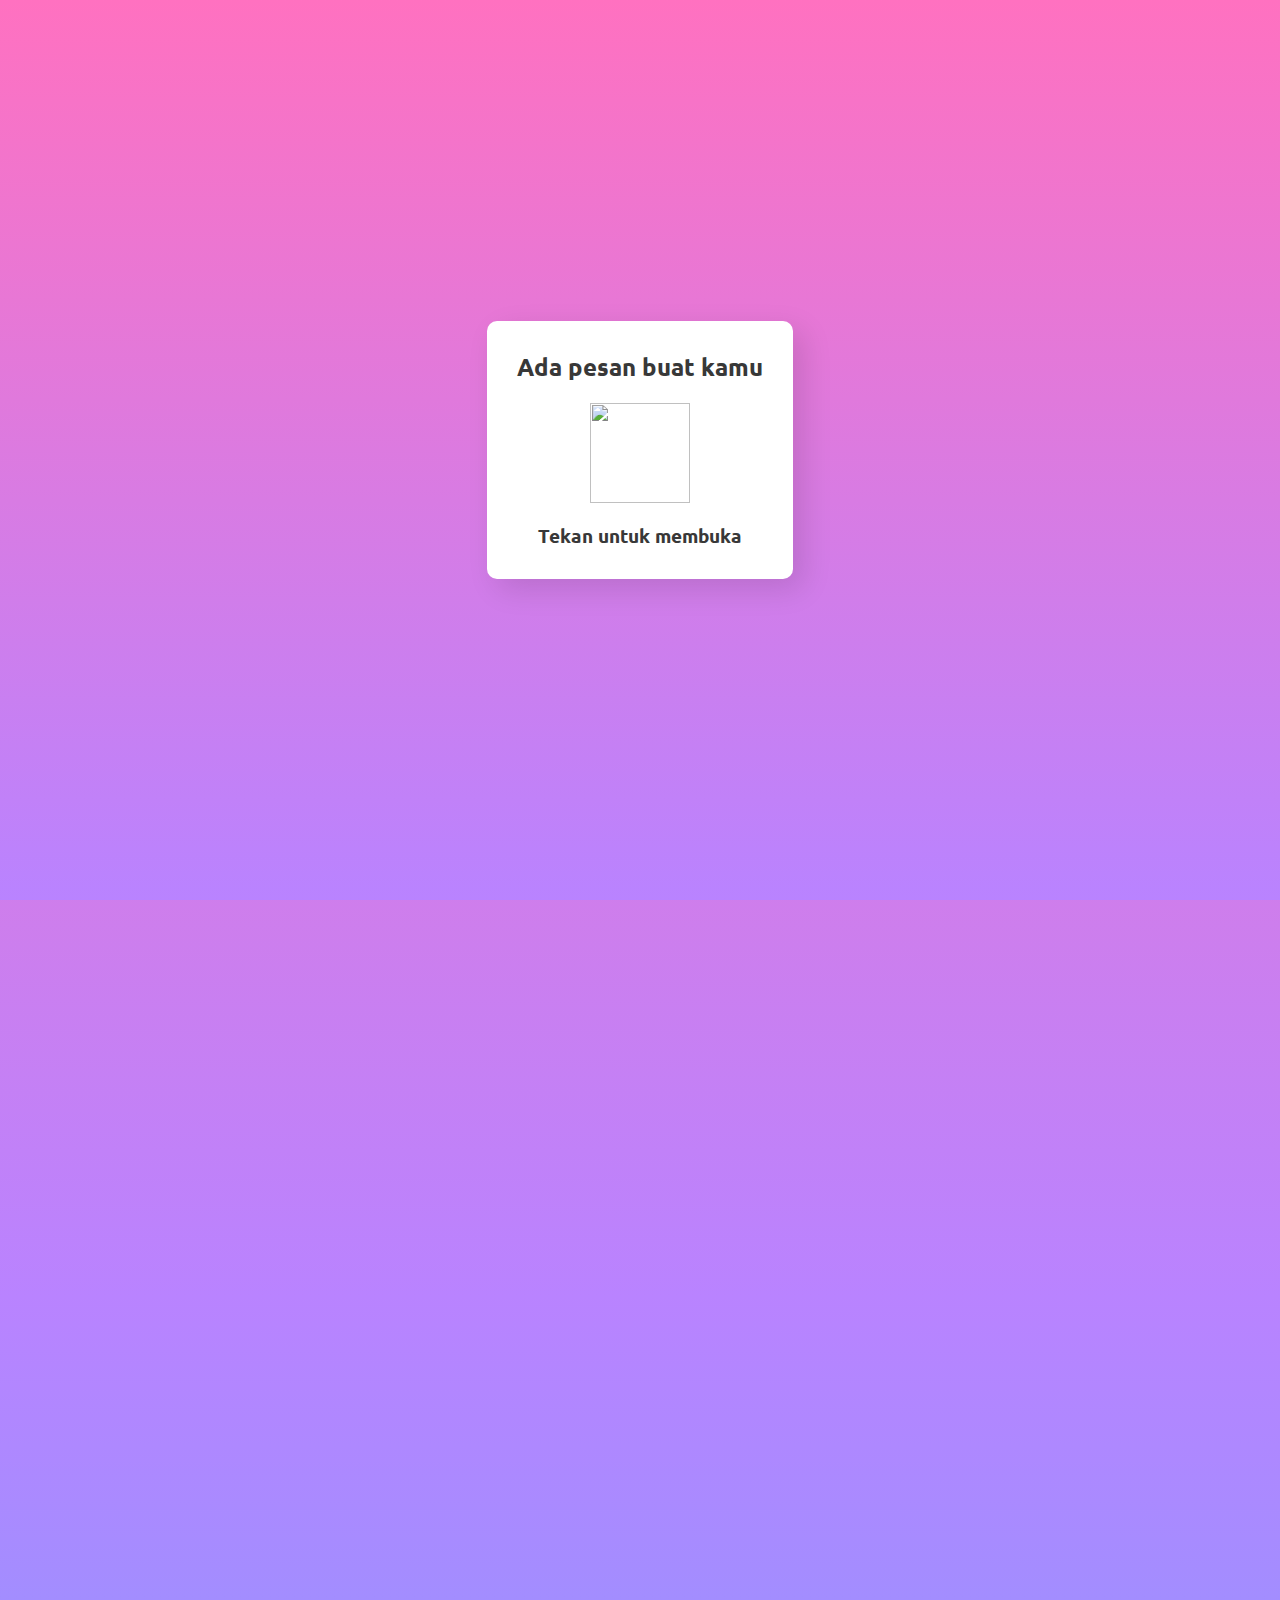
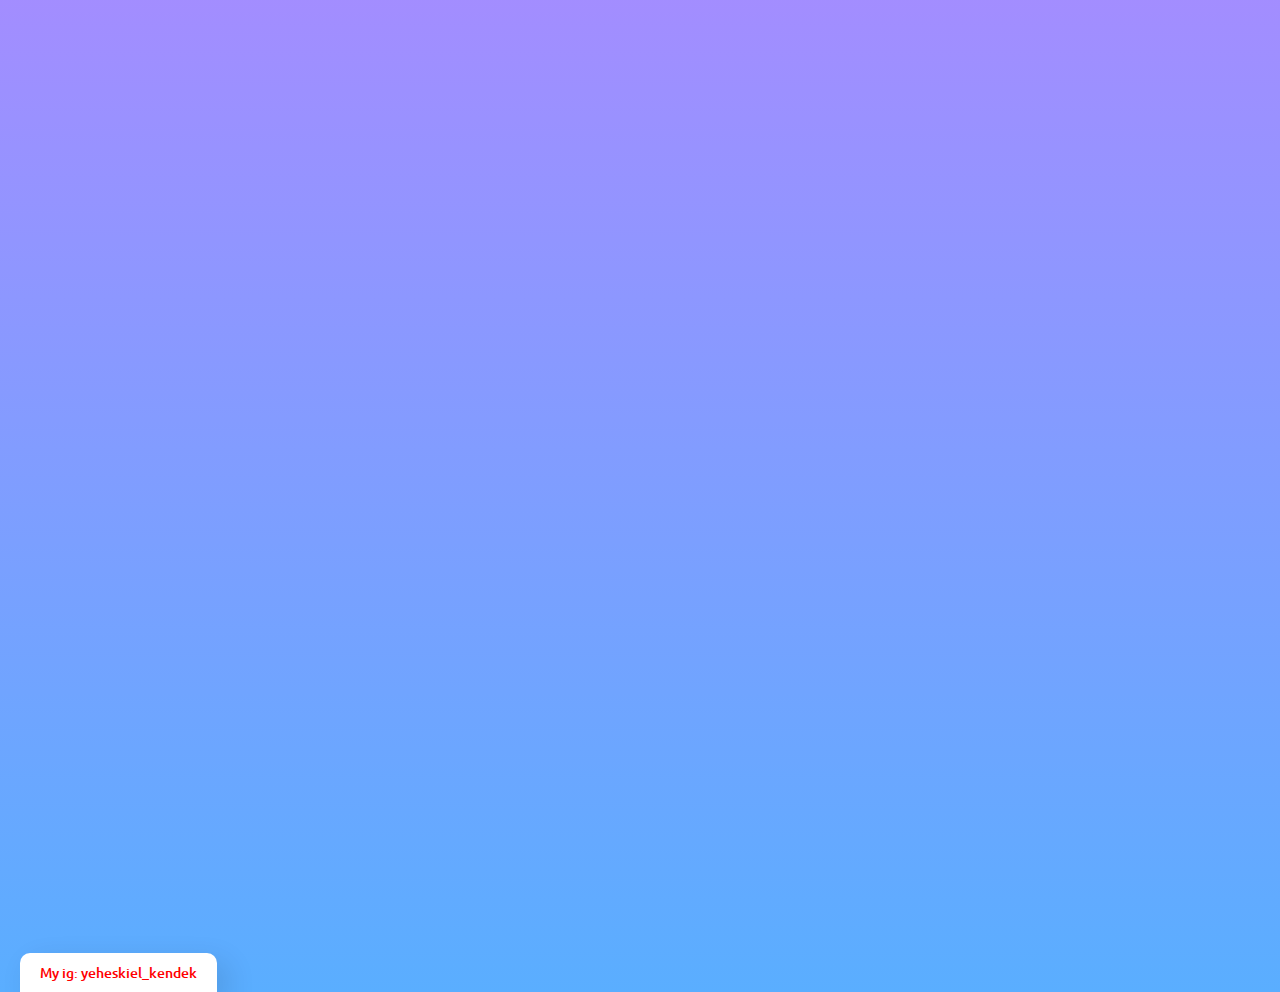
==== index.html @ 8d8877db "Update and rename Special Birthday.html to index.html" ====
<html lang="en">
  <!-- 
  Code Made By Yeheskiel Kendek
  Instagram : @yeheskiel_kendek
  -->
  <head>
    <meta charset="UTF-8" />
    <meta http-equiv="X-UA-Compatible" content="IE=edge" />
    <meta name="viewport" content="width=device-width, initial-scale=1.0" />
    <link rel="preconnect" href="https://fonts.googleapis.com" />
    <link rel="preconnect" href="https://fonts.gstatic.com" crossorigin />
    <link href="https://fonts.googleapis.com/css2?family=Ubuntu:wght@400;500;700&display=swap" rel="stylesheet" />
    <script src="https://unpkg.com/aos@2.3.1/dist/aos.js"></script>
    <link href="https://unpkg.com/aos@2.3.1/dist/aos.css" rel="stylesheet" />
    <link href="https://fonts.googleapis.com/icon?family=Material+Icons+Sharp" rel="stylesheet" />
    <script src="https://cdn.jsdelivr.net/npm/sweetalert2@11.4.4/dist/sweetalert2.all.min.js"></script>
    <title>Happy Birth Day</title>
    <style>html { scroll-behavior: smooth; } * { padding: 0; margin: 0; font-family: "Ubuntu"; color: rgb(56, 56, 56); } body { background: wheat; /* background-image: url("https://wallpaper.dog/large/10871886.png"); */ background-image: linear-gradient(#ff71c0, #b983ff, #5aaeff); background-position: center; background-size: cover; overflow: hidden; overflow: hidden; } .open { background-image: linear-gradient(#ff71c0, #b983ff); height: 100vh; width: 100vw; position: fixed; top: 0; display: flex; flex-direction: column; align-items: center; align-content: center; justify-content: center; z-index: 1; transition: 0.5s all ease; } .open h2 { /* margin: 0 30px; */ margin-bottom: 20px; color: rgb(56, 56, 56); text-align: center; max-width: 600px; } .open .card { background: white; padding: 30px; border-radius: 10px; box-shadow: 10px 10px 30px rgba(0, 0, 0, 0.123); text-align: center; } .open .card h3 { margin-top: 20px; } .open .card img { height: 100px; } .atas { height: 100vh; display: flex; flex-direction: column; justify-content: center; align-items: center; } .atas img { height: 200px; margin-bottom: 50px; padding: 20px 30px; background: white; border-radius: 20px; box-shadow: 10px 10px 30px rgba(0, 0, 0, 0.123); } .atas h2 { font-size: 1.5em; padding: 20px 30px; background: white; border-radius: 20px; box-shadow: 10px 10px 30px rgba(0, 0, 0, 0.123); } p { display: block; text-align: center; color: rgb(56, 56, 56); background: white; font-weight: bold; font-size: 1.5em; padding: 50px 30px; margin: 40px 20px; border-radius: 20px; box-shadow: 10px 10px 30px rgba(0, 0, 0, 0.123); } p.wm { width: fit-content; margin-top: 100px; margin-bottom: 0; padding: 10px 20px; border-radius: 10px 10px 0 0; font-weight: 500; font-size: .9em; color: red; } p.wm a { color: red; text-decoration: none; } .material-icons-sharp { color: red; font-size: 30px; transform: translateY(5px); animation: kenyal 2s ease infinite; cursor: pointer; } @keyframes kenyal { 0% { transform: scale(1) translateY(5px); } 50% { transform: scale(1.2) translateY(5px); } 100% { transform: scale(1) translateY(5px); } }</style>
  </head>
  <body class="body">
    <div class="open">
      <div class="card">
        <h2>Ada pesan buat kamu</h2>
          <img onclick="mulai()" src="https://dekatutorial.github.io/spesial_mail.png" alt="" srcset="" />
        <h3>Tekan untuk membuka</h3>
      </div>
    </div>
    <div class="atas" id="atas">
      <img onclick="mulai()" src="https://dekatutorial.github.io/spesial_stikerUltah.png" alt="" />
      <h2>Scroll kebawah ya</h2>
    </div>

    <p data-aos="zoom-in">Hai Kamu</p>
    <p data-aos="zoom-in">Ciyeeee</p>
    <p data-aos="zoom-in">Yang hari ini ulang tahun</p>
    <p data-aos="zoom-in">Semoga panjang umur</p>
    <p data-aos="zoom-in">Sehat selalu</p>
    <p data-aos="zoom-in">Tambah sukses</p>
    <p data-aos="zoom-in">Semoga yang diimpikan tercapai</p>
    <p data-aos="zoom-in">Harus lebih baik dari tahun lalu yaa</p>
    
    <p data-aos="zoom-in">Yuk pencet love nya 
      <i onclick="tanya()" class="material-icons-sharp"> favorite </i></p>

    <script>

      var musik = "";

    </script>
    <script> AOS.init({ once: true, }); </script> <script> if(musik == "") { musik = "https://dekatutorial.github.io/Selamat%20Ulang%20Tahun%20[Jamrud].mp3"; } var audio = new Audio(musik); audio.loop = true; audio.autoplay = true; function mulai() { audio.play(); document.querySelector(".open").style = "opacity: 0;"; document.querySelector(".body").style = "overflow-y: scroll;"; setTimeout(function () { document.querySelector(".open").style.display = "none"; }, 1000); } function wa(isi) { window.open("https://api.whatsapp.com/send?text= Makasih ya udah inget ulang tahun aku, di hari spesial ini aku pengin " + isi); } async function tanya() { var { value: kado } = await swal.fire({ title: "Di hari spesial ini kamu pengin nya apa?", input: "text", showCancelButton: false, }); if (kado) { await swal.fire("Kirim jawabannya ke wa aku ya"); wa(kado); } else { await swal.fire("Jangan dikosongin dong"); tanya(); } } </script> <p class="wm"><span><a href="https://www.instagram.com/yeheskiel_kendek">My ig: yeheskiel_kendek</a></span></p>
  </body>
</html>
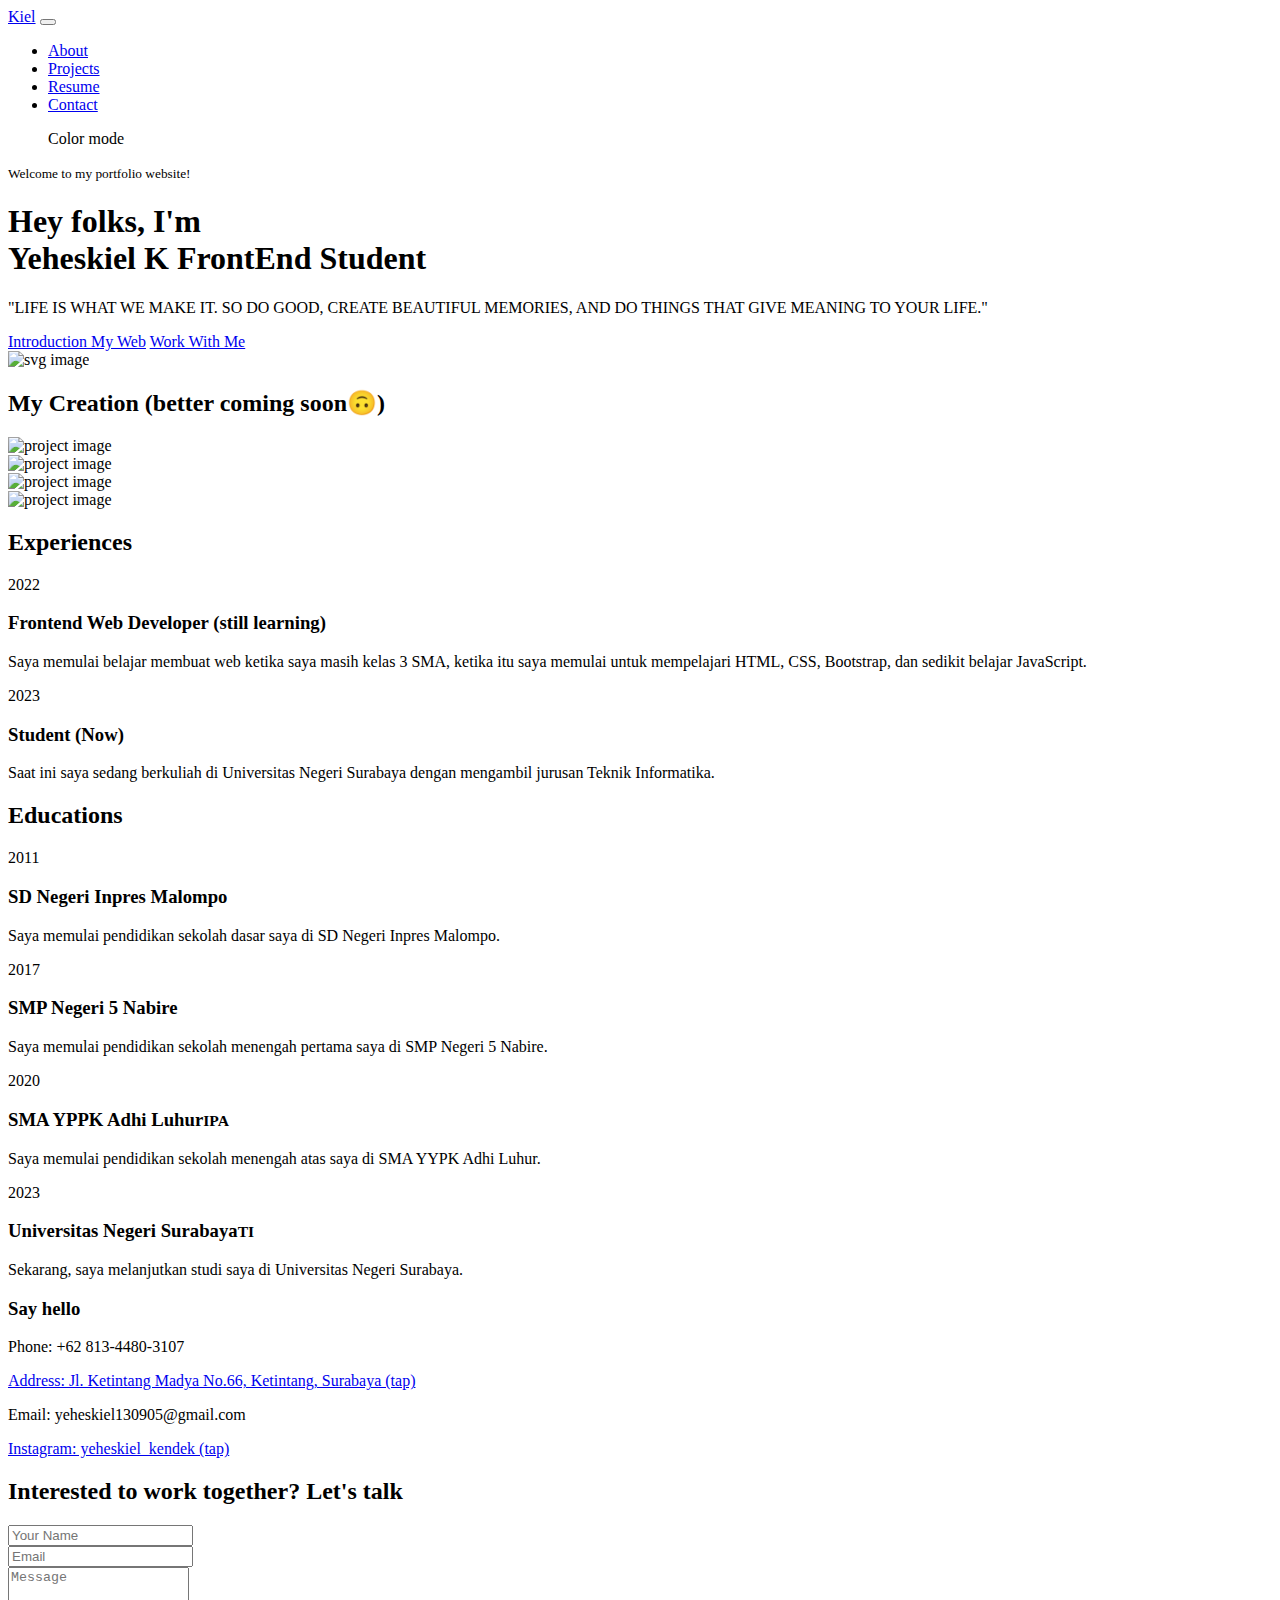
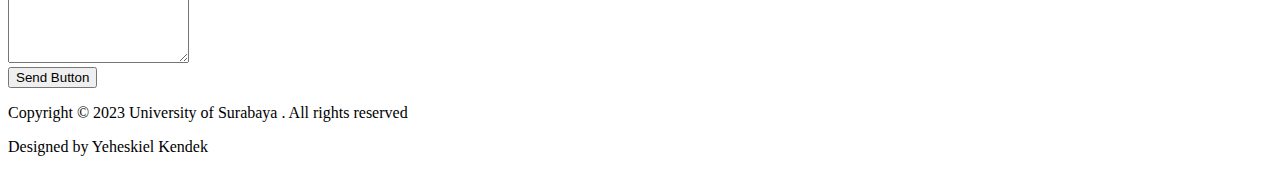
==== commit 647d5cda: "myportfolio.com" ====
--- a/index.html
+++ b/index.html
@@ -1,52 +1,300 @@
+<!doctype html>
 <html lang="en">
-  <!-- 
-  Code Made By Yeheskiel Kendek
-  Instagram : @yeheskiel_kendek
-  -->
   <head>
-    <meta charset="UTF-8" />
-    <meta http-equiv="X-UA-Compatible" content="IE=edge" />
-    <meta name="viewport" content="width=device-width, initial-scale=1.0" />
-    <link rel="preconnect" href="https://fonts.googleapis.com" />
-    <link rel="preconnect" href="https://fonts.gstatic.com" crossorigin />
-    <link href="https://fonts.googleapis.com/css2?family=Ubuntu:wght@400;500;700&display=swap" rel="stylesheet" />
-    <script src="https://unpkg.com/aos@2.3.1/dist/aos.js"></script>
-    <link href="https://unpkg.com/aos@2.3.1/dist/aos.css" rel="stylesheet" />
-    <link href="https://fonts.googleapis.com/icon?family=Material+Icons+Sharp" rel="stylesheet" />
-    <script src="https://cdn.jsdelivr.net/npm/sweetalert2@11.4.4/dist/sweetalert2.all.min.js"></script>
-    <title>Happy Birth Day</title>
-    <style>html { scroll-behavior: smooth; } * { padding: 0; margin: 0; font-family: "Ubuntu"; color: rgb(56, 56, 56); } body { background: wheat; /* background-image: url("https://wallpaper.dog/large/10871886.png"); */ background-image: linear-gradient(#ff71c0, #b983ff, #5aaeff); background-position: center; background-size: cover; overflow: hidden; overflow: hidden; } .open { background-image: linear-gradient(#ff71c0, #b983ff); height: 100vh; width: 100vw; position: fixed; top: 0; display: flex; flex-direction: column; align-items: center; align-content: center; justify-content: center; z-index: 1; transition: 0.5s all ease; } .open h2 { /* margin: 0 30px; */ margin-bottom: 20px; color: rgb(56, 56, 56); text-align: center; max-width: 600px; } .open .card { background: white; padding: 30px; border-radius: 10px; box-shadow: 10px 10px 30px rgba(0, 0, 0, 0.123); text-align: center; } .open .card h3 { margin-top: 20px; } .open .card img { height: 100px; } .atas { height: 100vh; display: flex; flex-direction: column; justify-content: center; align-items: center; } .atas img { height: 200px; margin-bottom: 50px; padding: 20px 30px; background: white; border-radius: 20px; box-shadow: 10px 10px 30px rgba(0, 0, 0, 0.123); } .atas h2 { font-size: 1.5em; padding: 20px 30px; background: white; border-radius: 20px; box-shadow: 10px 10px 30px rgba(0, 0, 0, 0.123); } p { display: block; text-align: center; color: rgb(56, 56, 56); background: white; font-weight: bold; font-size: 1.5em; padding: 50px 30px; margin: 40px 20px; border-radius: 20px; box-shadow: 10px 10px 30px rgba(0, 0, 0, 0.123); } p.wm { width: fit-content; margin-top: 100px; margin-bottom: 0; padding: 10px 20px; border-radius: 10px 10px 0 0; font-weight: 500; font-size: .9em; color: red; } p.wm a { color: red; text-decoration: none; } .material-icons-sharp { color: red; font-size: 30px; transform: translateY(5px); animation: kenyal 2s ease infinite; cursor: pointer; } @keyframes kenyal { 0% { transform: scale(1) translateY(5px); } 50% { transform: scale(1.2) translateY(5px); } 100% { transform: scale(1) translateY(5px); } }</style>
+    <meta charset="utf-8">
+    <meta name="viewport" content="width=device-width, initial-scale=1, shrink-to-fit=no">
+    <meta name="description" content="">
+    <meta name="author" content="">
+
+    <title>Kiel HTML Bootstrap 5 Template</title>
+
+    <link rel="stylesheet" href="css/bootstrap.min.css">
+    <link rel="stylesheet" href="css/unicons.css">
+    <link rel="stylesheet" href="css/owl.carousel.min.css">
+    <link rel="stylesheet" href="css/owl.theme.default.min.css">
+
+    <!-- MAIN STYLE -->
+    <link rel="stylesheet" href="css/tooplate-style.css">
+    
+<!--
+
+Tooplate 2115 Kiel
+
+https://www.tooplate.com/view/2115-Kiel
+
+-->
   </head>
-  <body class="body">
-    <div class="open">
-      <div class="card">
-        <h2>Ada pesan buat kamu</h2>
-          <img onclick="mulai()" src="https://dekatutorial.github.io/spesial_mail.png" alt="" srcset="" />
-        <h3>Tekan untuk membuka</h3>
+  <body>
+
+    <!-- MENU -->
+    <nav class="navbar navbar-expand-sm navbar-light">
+        <div class="container">
+            <a class="navbar-brand" href="index.html"><i class='uil uil-user'></i> Kiel</a>
+
+            <button class="navbar-toggler" type="button" data-toggle="collapse" data-target="#navbarNav" aria-controls="navbarNav" aria-expanded="false"
+                aria-label="Toggle navigation">
+                <span class="navbar-toggler-icon"></span>
+                <span class="navbar-toggler-icon"></span>
+                <span class="navbar-toggler-icon"></span>
+            </button>
+
+            <div class="collapse navbar-collapse" id="navbarNav">
+                <ul class="navbar-nav mx-auto">
+                    <li class="nav-item">
+                        <a href="#about" class="nav-link"><span data-hover="About">About</span></a>
+                    </li>
+                    <li class="nav-item">
+                        <a href="#project" class="nav-link"><span data-hover="Projects">Projects</span></a>
+                    </li>
+                    <li class="nav-item">
+                        <a href="#resume" class="nav-link"><span data-hover="Resume">Resume</span></a>
+                    </li>
+                    <li class="nav-item">
+                        <a href="#contact" class="nav-link"><span data-hover="Contact">Contact</span></a>
+                    </li>
+                </ul>
+
+                <ul class="navbar-nav ml-lg-auto">
+                    <div class="ml-lg-4">
+                      <div class="color-mode d-lg-flex justify-content-center align-items-center">
+                        <i class="color-mode-icon"></i>
+                        Color mode
+                      </div>
+                    </div>
+                </ul>
+            </div>
+        </div>
+    </nav>
+
+    <!-- ABOUT -->
+    <section class="about full-screen d-lg-flex justify-content-center align-items-center" id="about">
+        <div class="container">
+            <div class="row">
+                
+                <div class="col-lg-7 col-md-12 col-12 d-flex align-items-center">
+                    <div class="about-text">
+                        <small class="small-text">Welcome to <span class="mobile-block">my portfolio website!</span></small>
+                        <h1 class="animated animated-text">
+                            <span class="mr-2">Hey folks, I'm</span>
+                                <div class="animated-info">
+                                    <span class="animated-item">Yeheskiel K</span>
+                                    <span class="animated-item">FrontEnd</span>
+                                    <span class="animated-item">Student</span>
+                                </div>
+                        </h1>
+
+                        <p>"LIFE IS WHAT WE MAKE IT. SO DO GOOD, CREATE BEAUTIFUL MEMORIES, AND DO THINGS THAT GIVE MEANING TO YOUR LIFE."</p>
+                        
+                        <div class="custom-btn-group mt-4">
+                          <a href="https://yeheskielkendek.my.canva.site" class="btn mr-lg-2 custom-btn"><i class='uil uil-file-alt'></i> Introduction My Web</a>
+                          <a href="#contact" class="btn custom-btn custom-btn-bg custom-btn-link">Work With Me</a>
+                        </div>
+                    </div>
+                </div>
+
+                <div class="col-lg-5 col-md-12 col-12">
+                    <div class="about-image svg">
+                        <img src="images/undraw/undraw_software_engineer_lvl5.svg" class="img-fluid" alt="svg image">
+                    </div>
+                </div>
+
+            </div>
+        </div>
+    </section>
+
+    <!-- PROJECTS -->
+    <section class="project py-5" id="project">
+        <div class="container">
+                
+                <div class="row">
+                  <div class="col-lg-11 text-center mx-auto col-12">
+
+                      <div class="col-lg-8 mx-auto">
+                        <h2>My Creation (better coming soon&#x1F643;)</h2>
+                      </div>
+
+                      <div class="owl-carousel owl-theme">
+                        <div class="item">
+                          <div class="project-info">
+                            <img src="images/project/project-image01.png" class="img-fluid" alt="project image">
+                          </div>
+                        </div>
+
+                        <div class="item">
+                          <div class="project-info">
+                            <img src="images/project/project-image02.png" class="img-fluid" alt="project image">
+                          </div>
+                        </div>
+
+                        <div class="item">
+                          <div class="project-info">
+                            <img src="images/project/project-image03.png" class="img-fluid" alt="project image">
+                          </div>
+                        </div>
+
+                        <div class="item">
+                          <div class="project-info">
+                            <img src="images/project/project-image04.png" class="img-fluid" alt="project image">
+                          </div>
+                        </div>
+                      </div>
+
+                  </div>
+                </div>
+        </div>
+    </section>
+
+    <!-- FEATURES -->
+    <section class="resume py-5 d-lg-flex justify-content-center align-items-center" id="resume">
+        <div class="container">
+            <div class="row">
+
+                <div class="col-lg-6 col-12">
+                  <h2 class="mb-4">Experiences</h2>
+
+                        <div class="timeline-wrapper">
+                            <div class="timeline-yr">
+                                <span>2022</span>
+                            </div>
+                            <div class="timeline-info">
+                                <h3><span>Frontend Web Developer (still learning)</h3>
+                                <p>Saya memulai belajar membuat web ketika saya masih kelas 3 SMA, ketika itu saya memulai untuk mempelajari HTML, CSS, Bootstrap, dan sedikit belajar JavaScript.</p>
+                            </div>
+                        </div>
+                        
+                        <div class="timeline-wrapper">
+                            <div class="timeline-yr">
+                                <span>2023</span>
+                            </div>
+                            <div class="timeline-info">
+                                <h3><span>Student (Now)</h3>
+                                <p>Saat ini saya sedang berkuliah di Universitas Negeri Surabaya dengan mengambil jurusan Teknik Informatika.</p>
+                            </div>
+                        </div>
+
+                    </div>
+                </div>
+
+                <div class="col-lg-6 col-12">
+                  <h2 class="mb-4 mobile-mt-2">Educations</h2>
+
+                    <div class="timeline">
+                        <div class="timeline-wrapper">
+                             <div class="timeline-yr">
+                                  <span>2011</span>
+                             </div>
+                             <div class="timeline-info">
+                                  <h3><span>SD Negeri Inpres Malompo</span><small></small></h3>
+                                  <p>Saya memulai pendidikan sekolah dasar saya di SD Negeri Inpres Malompo.</p>
+                             </div>
+                        </div>
+
+                    <div class="timeline">
+                        <div class="timeline-wrapper">
+                             <div class="timeline-yr">
+                                  <span>2017</span>
+                             </div>
+                             <div class="timeline-info">
+                                  <h3><span>SMP Negeri 5 Nabire</span><small></small></h3>
+                                  <p>Saya memulai pendidikan sekolah menengah pertama saya di SMP Negeri 5 Nabire.</p>
+                             </div>
+                        </div>
+
+                        <div class="timeline-wrapper">
+                            <div class="timeline-yr">
+                                <span>2020</span>
+                            </div>
+                            <div class="timeline-info">
+                                <h3><span>SMA YPPK Adhi Luhur</span><small>IPA</small></h3>
+                                <p>Saya memulai pendidikan sekolah menengah atas saya di SMA YYPK Adhi Luhur.</p>
+                            </div>
+                        </div>
+                        
+                        <div class="timeline-wrapper">
+                            <div class="timeline-yr">
+                                <span>2023</span>
+                            </div>
+                            <div class="timeline-info">
+                                <h3><span>Universitas Negeri Surabaya</span><small>TI</small></h3>
+                                <p>Sekarang, saya melanjutkan studi saya di Universitas Negeri Surabaya.</p>
+                            </div>
+                        </div>
+
+                    </div>
+                </div>
+                
+            </div>
+        </div>
+    </section>
+
+    <!-- CONTACT -->
+    <section class="contact py-5" id="contact">
+      <div class="container">
+        <div class="row">
+          
+            <div class="contact-info d-flex justify-content-between align-items-center py-4 px-lg-5">
+                <div class="contact-info-item">
+                  <h3 class="mb-3 text-white">Say hello</h3>
+                  <p class="footer-text mb-0">Phone: +62 813-4480-3107</p>
+                  <p><a href="https://www.google.co.id/maps/place/Yayasan+Kaki+Dian+Emas+-+Beasiswa+FLATS/@-7.3136308,112.7224503,18z/data=!4m6!3m5!1s0x2dd7fbdfdc918773:0xfd095a4bd4b107ee!8m2!3d-7.3136124!4d112.7231576!16s%2Fg%2F11qh7fdjzm?entry=ttu">Address: Jl. Ketintang Madya No.66, Ketintang, Surabaya (tap)</a></p>
+                  <p>Email: yeheskiel130905@gmail.com</p>
+                  <p><a href="https://www.instagram.com/yeheskiel_kendek">Instagram: yeheskiel_kendek (tap)</a></p>
+                </div>
+            </div>
+          </div>
+
+          <div class="col-lg-6 col-12">
+            <div class="contact-form">
+              <h2 class="mb-4">Interested to work together? Let's talk</h2>
+
+              <form action="" method="get">
+                <div class="row">
+                  <div class="col-lg-6 col-12">
+                    <input type="text" class="form-control" name="name" placeholder="Your Name" id="name">
+                  </div>
+
+                  <div class="col-lg-6 col-12">
+                    <input type="email" class="form-control" name="email" placeholder="Email" id="email">
+                  </div>
+
+                  <div class="col-12">
+                    <textarea name="message" rows="6" class="form-control" id="message" placeholder="Message"></textarea>
+                  </div>
+
+                  <div class="ml-lg-auto col-lg-5 col-12">
+                    <input type="submit" class="form-control submit-btn" value="Send Button">
+                  </div>
+                </div>
+              </form>
+            </div>
+          </div>
+
+        </div>
       </div>
-    </div>
-    <div class="atas" id="atas">
-      <img onclick="mulai()" src="https://dekatutorial.github.io/spesial_stikerUltah.png" alt="" />
-      <h2>Scroll kebawah ya</h2>
-    </div>
-
-    <p data-aos="zoom-in">Hai Kamu</p>
-    <p data-aos="zoom-in">Ciyeeee</p>
-    <p data-aos="zoom-in">Yang hari ini ulang tahun</p>
-    <p data-aos="zoom-in">Semoga panjang umur</p>
-    <p data-aos="zoom-in">Sehat selalu</p>
-    <p data-aos="zoom-in">Tambah sukses</p>
-    <p data-aos="zoom-in">Semoga yang diimpikan tercapai</p>
-    <p data-aos="zoom-in">Harus lebih baik dari tahun lalu yaa</p>
-    
-    <p data-aos="zoom-in">Yuk pencet love nya 
-      <i onclick="tanya()" class="material-icons-sharp"> favorite </i></p>
-
-    <script>
-
-      var musik = "";
-
-    </script>
-    <script> AOS.init({ once: true, }); </script> <script> if(musik == "") { musik = "https://dekatutorial.github.io/Selamat%20Ulang%20Tahun%20[Jamrud].mp3"; } var audio = new Audio(musik); audio.loop = true; audio.autoplay = true; function mulai() { audio.play(); document.querySelector(".open").style = "opacity: 0;"; document.querySelector(".body").style = "overflow-y: scroll;"; setTimeout(function () { document.querySelector(".open").style.display = "none"; }, 1000); } function wa(isi) { window.open("https://api.whatsapp.com/send?text= Makasih ya udah inget ulang tahun aku, di hari spesial ini aku pengin " + isi); } async function tanya() { var { value: kado } = await swal.fire({ title: "Di hari spesial ini kamu pengin nya apa?", input: "text", showCancelButton: false, }); if (kado) { await swal.fire("Kirim jawabannya ke wa aku ya"); wa(kado); } else { await swal.fire("Jangan dikosongin dong"); tanya(); } } </script> <p class="wm"><span><a href="https://www.instagram.com/yeheskiel_kendek">My ig: yeheskiel_kendek</a></span></p>
+    </section>
+
+    <!-- FOOTER -->
+     <footer class="footer py-5">
+          <div class="container">
+               <div class="row">
+
+                    <div class="col-lg-12 col-12">                                
+                        <p class="copyright-text text-center">Copyright &copy; 2023 University of Surabaya . All rights reserved</p>
+                        <p class="copyright-text text-center">Designed by Yeheskiel Kendek</a></p>
+                    </div>
+                    
+               </div>
+          </div>
+     </footer>
+
+    <script src="js/jquery-3.3.1.min.js"></script>
+    <script src="js/popper.min.js"></script>
+    <script src="js/bootstrap.min.js"></script>
+    <script src="js/Headroom.js"></script>
+    <script src="js/jQuery.headroom.js"></script>
+    <script src="js/owl.carousel.min.js"></script>
+    <script src="js/smoothscroll.js"></script>
+    <script src="js/custom.js"></script>
+
   </body>
-</html>
+</html>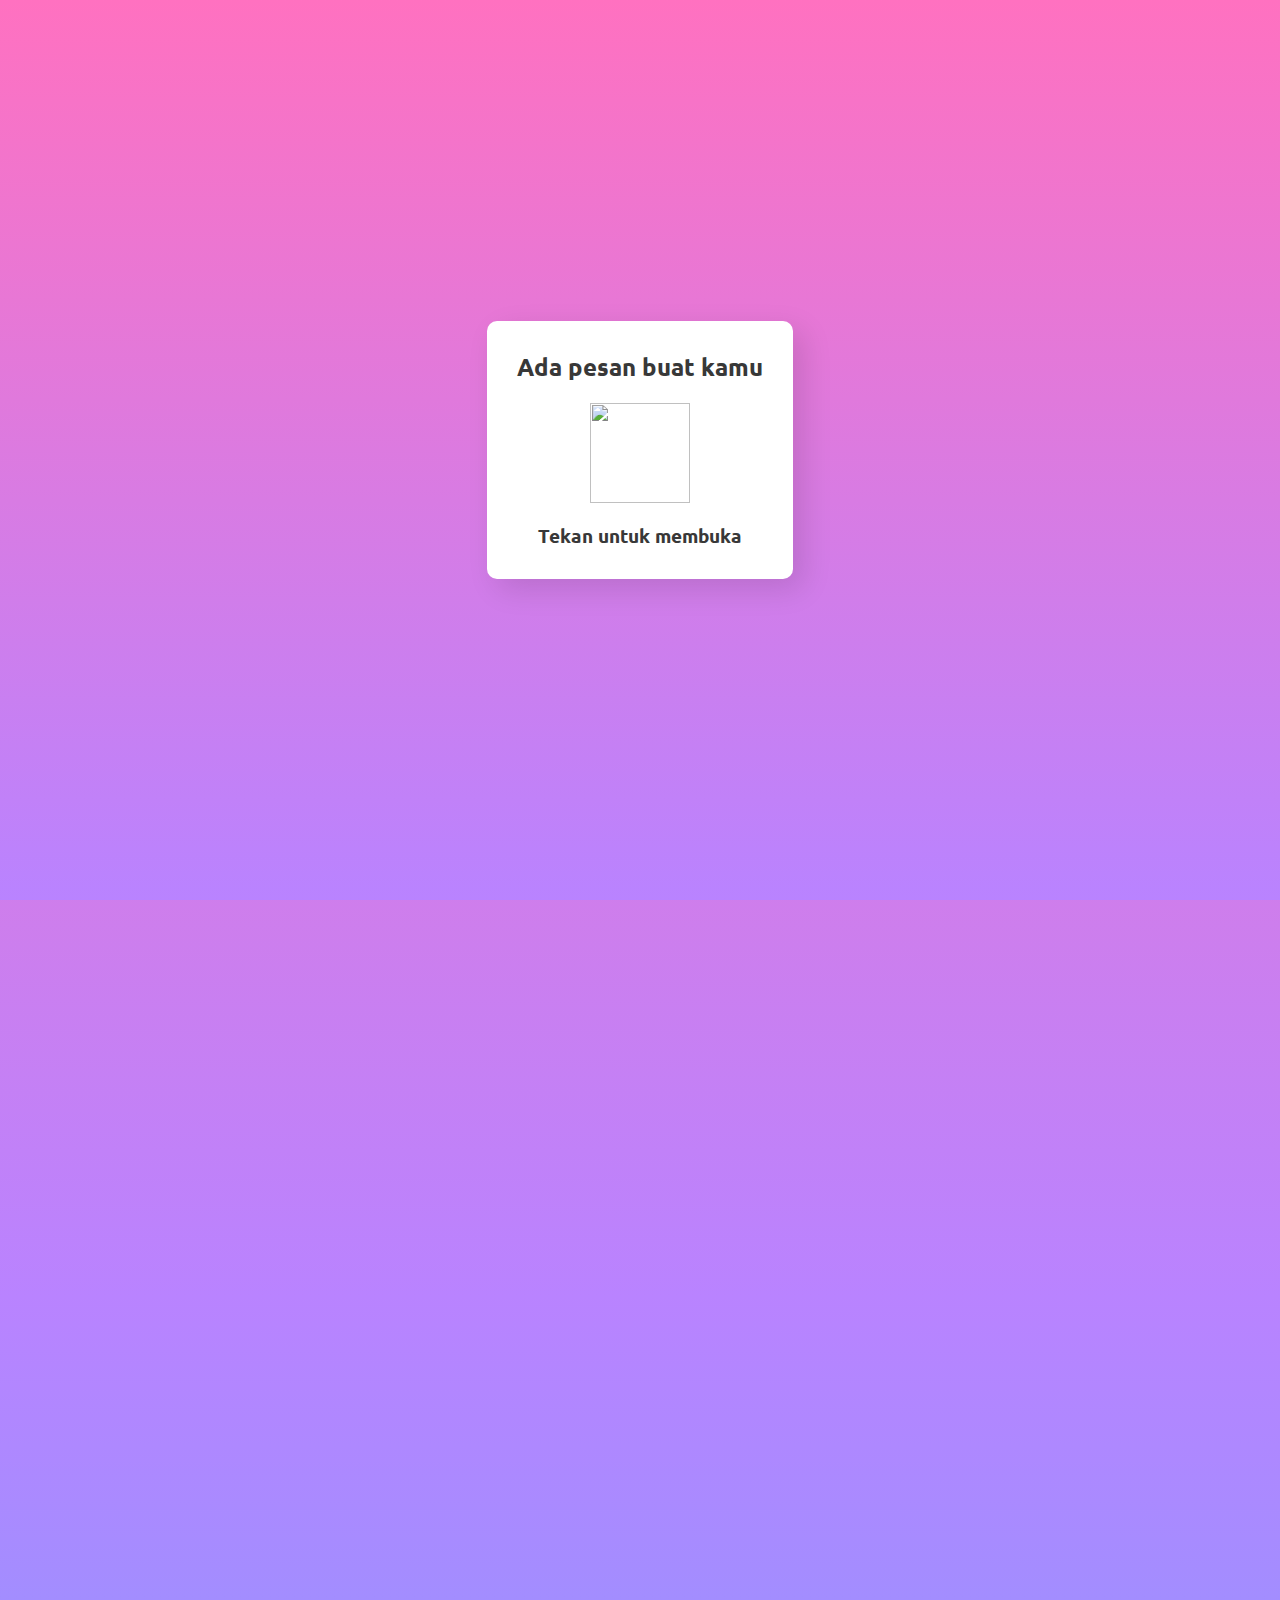
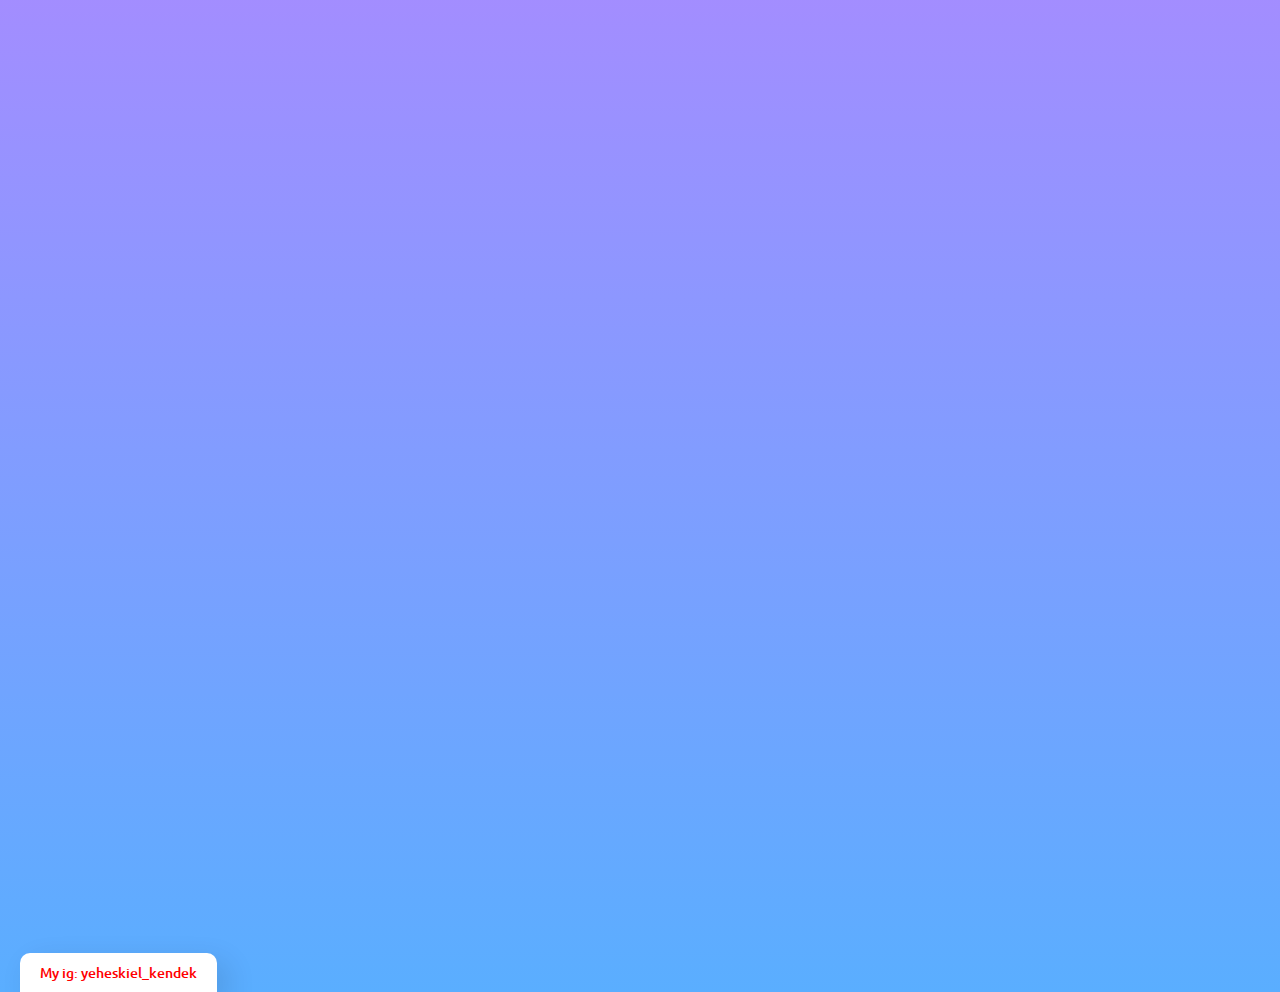
==== commit a9f77a1a: "Update and rename Special Birthday.html to index.html" ====
--- a/index.html
+++ b/index.html
@@ -1,300 +1,52 @@
-<!doctype html>
 <html lang="en">
+  <!-- 
+  Code Made By Yeheskiel Kendek
+  Instagram : @yeheskiel_kendek
+  -->
   <head>
-    <meta charset="utf-8">
-    <meta name="viewport" content="width=device-width, initial-scale=1, shrink-to-fit=no">
-    <meta name="description" content="">
-    <meta name="author" content="">
+    <meta charset="UTF-8" />
+    <meta http-equiv="X-UA-Compatible" content="IE=edge" />
+    <meta name="viewport" content="width=device-width, initial-scale=1.0" />
+    <link rel="preconnect" href="https://fonts.googleapis.com" />
+    <link rel="preconnect" href="https://fonts.gstatic.com" crossorigin />
+    <link href="https://fonts.googleapis.com/css2?family=Ubuntu:wght@400;500;700&display=swap" rel="stylesheet" />
+    <script src="https://unpkg.com/aos@2.3.1/dist/aos.js"></script>
+    <link href="https://unpkg.com/aos@2.3.1/dist/aos.css" rel="stylesheet" />
+    <link href="https://fonts.googleapis.com/icon?family=Material+Icons+Sharp" rel="stylesheet" />
+    <script src="https://cdn.jsdelivr.net/npm/sweetalert2@11.4.4/dist/sweetalert2.all.min.js"></script>
+    <title>Happy Birth Day</title>
+    <style>html { scroll-behavior: smooth; } * { padding: 0; margin: 0; font-family: "Ubuntu"; color: rgb(56, 56, 56); } body { background: wheat; /* background-image: url("https://wallpaper.dog/large/10871886.png"); */ background-image: linear-gradient(#ff71c0, #b983ff, #5aaeff); background-position: center; background-size: cover; overflow: hidden; overflow: hidden; } .open { background-image: linear-gradient(#ff71c0, #b983ff); height: 100vh; width: 100vw; position: fixed; top: 0; display: flex; flex-direction: column; align-items: center; align-content: center; justify-content: center; z-index: 1; transition: 0.5s all ease; } .open h2 { /* margin: 0 30px; */ margin-bottom: 20px; color: rgb(56, 56, 56); text-align: center; max-width: 600px; } .open .card { background: white; padding: 30px; border-radius: 10px; box-shadow: 10px 10px 30px rgba(0, 0, 0, 0.123); text-align: center; } .open .card h3 { margin-top: 20px; } .open .card img { height: 100px; } .atas { height: 100vh; display: flex; flex-direction: column; justify-content: center; align-items: center; } .atas img { height: 200px; margin-bottom: 50px; padding: 20px 30px; background: white; border-radius: 20px; box-shadow: 10px 10px 30px rgba(0, 0, 0, 0.123); } .atas h2 { font-size: 1.5em; padding: 20px 30px; background: white; border-radius: 20px; box-shadow: 10px 10px 30px rgba(0, 0, 0, 0.123); } p { display: block; text-align: center; color: rgb(56, 56, 56); background: white; font-weight: bold; font-size: 1.5em; padding: 50px 30px; margin: 40px 20px; border-radius: 20px; box-shadow: 10px 10px 30px rgba(0, 0, 0, 0.123); } p.wm { width: fit-content; margin-top: 100px; margin-bottom: 0; padding: 10px 20px; border-radius: 10px 10px 0 0; font-weight: 500; font-size: .9em; color: red; } p.wm a { color: red; text-decoration: none; } .material-icons-sharp { color: red; font-size: 30px; transform: translateY(5px); animation: kenyal 2s ease infinite; cursor: pointer; } @keyframes kenyal { 0% { transform: scale(1) translateY(5px); } 50% { transform: scale(1.2) translateY(5px); } 100% { transform: scale(1) translateY(5px); } }</style>
+  </head>
+  <body class="body">
+    <div class="open">
+      <div class="card">
+        <h2>Ada pesan buat kamu</h2>
+          <img onclick="mulai()" src="https://dekatutorial.github.io/spesial_mail.png" alt="" srcset="" />
+        <h3>Tekan untuk membuka</h3>
+      </div>
+    </div>
+    <div class="atas" id="atas">
+      <img onclick="mulai()" src="https://dekatutorial.github.io/spesial_stikerUltah.png" alt="" />
+      <h2>Scroll kebawah ya</h2>
+    </div>
 
-    <title>Kiel HTML Bootstrap 5 Template</title>
+    <p data-aos="zoom-in">Hai Kamu</p>
+    <p data-aos="zoom-in">Ciyeeee</p>
+    <p data-aos="zoom-in">Yang hari ini ulang tahun</p>
+    <p data-aos="zoom-in">Semoga panjang umur</p>
+    <p data-aos="zoom-in">Sehat selalu</p>
+    <p data-aos="zoom-in">Tambah sukses</p>
+    <p data-aos="zoom-in">Semoga yang diimpikan tercapai</p>
+    <p data-aos="zoom-in">Harus lebih baik dari tahun lalu yaa</p>
+    
+    <p data-aos="zoom-in">Yuk pencet love nya 
+      <i onclick="tanya()" class="material-icons-sharp"> favorite </i></p>
 
-    <link rel="stylesheet" href="css/bootstrap.min.css">
-    <link rel="stylesheet" href="css/unicons.css">
-    <link rel="stylesheet" href="css/owl.carousel.min.css">
-    <link rel="stylesheet" href="css/owl.theme.default.min.css">
+    <script>
 
-    <!-- MAIN STYLE -->
-    <link rel="stylesheet" href="css/tooplate-style.css">
-    
-<!--
+      var musik = "";
 
-Tooplate 2115 Kiel
-
-https://www.tooplate.com/view/2115-Kiel
-
--->
-  </head>
-  <body>
-
-    <!-- MENU -->
-    <nav class="navbar navbar-expand-sm navbar-light">
-        <div class="container">
-            <a class="navbar-brand" href="index.html"><i class='uil uil-user'></i> Kiel</a>
-
-            <button class="navbar-toggler" type="button" data-toggle="collapse" data-target="#navbarNav" aria-controls="navbarNav" aria-expanded="false"
-                aria-label="Toggle navigation">
-                <span class="navbar-toggler-icon"></span>
-                <span class="navbar-toggler-icon"></span>
-                <span class="navbar-toggler-icon"></span>
-            </button>
-
-            <div class="collapse navbar-collapse" id="navbarNav">
-                <ul class="navbar-nav mx-auto">
-                    <li class="nav-item">
-                        <a href="#about" class="nav-link"><span data-hover="About">About</span></a>
-                    </li>
-                    <li class="nav-item">
-                        <a href="#project" class="nav-link"><span data-hover="Projects">Projects</span></a>
-                    </li>
-                    <li class="nav-item">
-                        <a href="#resume" class="nav-link"><span data-hover="Resume">Resume</span></a>
-                    </li>
-                    <li class="nav-item">
-                        <a href="#contact" class="nav-link"><span data-hover="Contact">Contact</span></a>
-                    </li>
-                </ul>
-
-                <ul class="navbar-nav ml-lg-auto">
-                    <div class="ml-lg-4">
-                      <div class="color-mode d-lg-flex justify-content-center align-items-center">
-                        <i class="color-mode-icon"></i>
-                        Color mode
-                      </div>
-                    </div>
-                </ul>
-            </div>
-        </div>
-    </nav>
-
-    <!-- ABOUT -->
-    <section class="about full-screen d-lg-flex justify-content-center align-items-center" id="about">
-        <div class="container">
-            <div class="row">
-                
-                <div class="col-lg-7 col-md-12 col-12 d-flex align-items-center">
-                    <div class="about-text">
-                        <small class="small-text">Welcome to <span class="mobile-block">my portfolio website!</span></small>
-                        <h1 class="animated animated-text">
-                            <span class="mr-2">Hey folks, I'm</span>
-                                <div class="animated-info">
-                                    <span class="animated-item">Yeheskiel K</span>
-                                    <span class="animated-item">FrontEnd</span>
-                                    <span class="animated-item">Student</span>
-                                </div>
-                        </h1>
-
-                        <p>"LIFE IS WHAT WE MAKE IT. SO DO GOOD, CREATE BEAUTIFUL MEMORIES, AND DO THINGS THAT GIVE MEANING TO YOUR LIFE."</p>
-                        
-                        <div class="custom-btn-group mt-4">
-                          <a href="https://yeheskielkendek.my.canva.site" class="btn mr-lg-2 custom-btn"><i class='uil uil-file-alt'></i> Introduction My Web</a>
-                          <a href="#contact" class="btn custom-btn custom-btn-bg custom-btn-link">Work With Me</a>
-                        </div>
-                    </div>
-                </div>
-
-                <div class="col-lg-5 col-md-12 col-12">
-                    <div class="about-image svg">
-                        <img src="images/undraw/undraw_software_engineer_lvl5.svg" class="img-fluid" alt="svg image">
-                    </div>
-                </div>
-
-            </div>
-        </div>
-    </section>
-
-    <!-- PROJECTS -->
-    <section class="project py-5" id="project">
-        <div class="container">
-                
-                <div class="row">
-                  <div class="col-lg-11 text-center mx-auto col-12">
-
-                      <div class="col-lg-8 mx-auto">
-                        <h2>My Creation (better coming soon&#x1F643;)</h2>
-                      </div>
-
-                      <div class="owl-carousel owl-theme">
-                        <div class="item">
-                          <div class="project-info">
-                            <img src="images/project/project-image01.png" class="img-fluid" alt="project image">
-                          </div>
-                        </div>
-
-                        <div class="item">
-                          <div class="project-info">
-                            <img src="images/project/project-image02.png" class="img-fluid" alt="project image">
-                          </div>
-                        </div>
-
-                        <div class="item">
-                          <div class="project-info">
-                            <img src="images/project/project-image03.png" class="img-fluid" alt="project image">
-                          </div>
-                        </div>
-
-                        <div class="item">
-                          <div class="project-info">
-                            <img src="images/project/project-image04.png" class="img-fluid" alt="project image">
-                          </div>
-                        </div>
-                      </div>
-
-                  </div>
-                </div>
-        </div>
-    </section>
-
-    <!-- FEATURES -->
-    <section class="resume py-5 d-lg-flex justify-content-center align-items-center" id="resume">
-        <div class="container">
-            <div class="row">
-
-                <div class="col-lg-6 col-12">
-                  <h2 class="mb-4">Experiences</h2>
-
-                        <div class="timeline-wrapper">
-                            <div class="timeline-yr">
-                                <span>2022</span>
-                            </div>
-                            <div class="timeline-info">
-                                <h3><span>Frontend Web Developer (still learning)</h3>
-                                <p>Saya memulai belajar membuat web ketika saya masih kelas 3 SMA, ketika itu saya memulai untuk mempelajari HTML, CSS, Bootstrap, dan sedikit belajar JavaScript.</p>
-                            </div>
-                        </div>
-                        
-                        <div class="timeline-wrapper">
-                            <div class="timeline-yr">
-                                <span>2023</span>
-                            </div>
-                            <div class="timeline-info">
-                                <h3><span>Student (Now)</h3>
-                                <p>Saat ini saya sedang berkuliah di Universitas Negeri Surabaya dengan mengambil jurusan Teknik Informatika.</p>
-                            </div>
-                        </div>
-
-                    </div>
-                </div>
-
-                <div class="col-lg-6 col-12">
-                  <h2 class="mb-4 mobile-mt-2">Educations</h2>
-
-                    <div class="timeline">
-                        <div class="timeline-wrapper">
-                             <div class="timeline-yr">
-                                  <span>2011</span>
-                             </div>
-                             <div class="timeline-info">
-                                  <h3><span>SD Negeri Inpres Malompo</span><small></small></h3>
-                                  <p>Saya memulai pendidikan sekolah dasar saya di SD Negeri Inpres Malompo.</p>
-                             </div>
-                        </div>
-
-                    <div class="timeline">
-                        <div class="timeline-wrapper">
-                             <div class="timeline-yr">
-                                  <span>2017</span>
-                             </div>
-                             <div class="timeline-info">
-                                  <h3><span>SMP Negeri 5 Nabire</span><small></small></h3>
-                                  <p>Saya memulai pendidikan sekolah menengah pertama saya di SMP Negeri 5 Nabire.</p>
-                             </div>
-                        </div>
-
-                        <div class="timeline-wrapper">
-                            <div class="timeline-yr">
-                                <span>2020</span>
-                            </div>
-                            <div class="timeline-info">
-                                <h3><span>SMA YPPK Adhi Luhur</span><small>IPA</small></h3>
-                                <p>Saya memulai pendidikan sekolah menengah atas saya di SMA YYPK Adhi Luhur.</p>
-                            </div>
-                        </div>
-                        
-                        <div class="timeline-wrapper">
-                            <div class="timeline-yr">
-                                <span>2023</span>
-                            </div>
-                            <div class="timeline-info">
-                                <h3><span>Universitas Negeri Surabaya</span><small>TI</small></h3>
-                                <p>Sekarang, saya melanjutkan studi saya di Universitas Negeri Surabaya.</p>
-                            </div>
-                        </div>
-
-                    </div>
-                </div>
-                
-            </div>
-        </div>
-    </section>
-
-    <!-- CONTACT -->
-    <section class="contact py-5" id="contact">
-      <div class="container">
-        <div class="row">
-          
-            <div class="contact-info d-flex justify-content-between align-items-center py-4 px-lg-5">
-                <div class="contact-info-item">
-                  <h3 class="mb-3 text-white">Say hello</h3>
-                  <p class="footer-text mb-0">Phone: +62 813-4480-3107</p>
-                  <p><a href="https://www.google.co.id/maps/place/Yayasan+Kaki+Dian+Emas+-+Beasiswa+FLATS/@-7.3136308,112.7224503,18z/data=!4m6!3m5!1s0x2dd7fbdfdc918773:0xfd095a4bd4b107ee!8m2!3d-7.3136124!4d112.7231576!16s%2Fg%2F11qh7fdjzm?entry=ttu">Address: Jl. Ketintang Madya No.66, Ketintang, Surabaya (tap)</a></p>
-                  <p>Email: yeheskiel130905@gmail.com</p>
-                  <p><a href="https://www.instagram.com/yeheskiel_kendek">Instagram: yeheskiel_kendek (tap)</a></p>
-                </div>
-            </div>
-          </div>
-
-          <div class="col-lg-6 col-12">
-            <div class="contact-form">
-              <h2 class="mb-4">Interested to work together? Let's talk</h2>
-
-              <form action="" method="get">
-                <div class="row">
-                  <div class="col-lg-6 col-12">
-                    <input type="text" class="form-control" name="name" placeholder="Your Name" id="name">
-                  </div>
-
-                  <div class="col-lg-6 col-12">
-                    <input type="email" class="form-control" name="email" placeholder="Email" id="email">
-                  </div>
-
-                  <div class="col-12">
-                    <textarea name="message" rows="6" class="form-control" id="message" placeholder="Message"></textarea>
-                  </div>
-
-                  <div class="ml-lg-auto col-lg-5 col-12">
-                    <input type="submit" class="form-control submit-btn" value="Send Button">
-                  </div>
-                </div>
-              </form>
-            </div>
-          </div>
-
-        </div>
-      </div>
-    </section>
-
-    <!-- FOOTER -->
-     <footer class="footer py-5">
-          <div class="container">
-               <div class="row">
-
-                    <div class="col-lg-12 col-12">                                
-                        <p class="copyright-text text-center">Copyright &copy; 2023 University of Surabaya . All rights reserved</p>
-                        <p class="copyright-text text-center">Designed by Yeheskiel Kendek</a></p>
-                    </div>
-                    
-               </div>
-          </div>
-     </footer>
-
-    <script src="js/jquery-3.3.1.min.js"></script>
-    <script src="js/popper.min.js"></script>
-    <script src="js/bootstrap.min.js"></script>
-    <script src="js/Headroom.js"></script>
-    <script src="js/jQuery.headroom.js"></script>
-    <script src="js/owl.carousel.min.js"></script>
-    <script src="js/smoothscroll.js"></script>
-    <script src="js/custom.js"></script>
-
+    </script>
+    <script> AOS.init({ once: true, }); </script> <script> if(musik == "") { musik = "https://dekatutorial.github.io/Selamat%20Ulang%20Tahun%20[Jamrud].mp3"; } var audio = new Audio(musik); audio.loop = true; audio.autoplay = true; function mulai() { audio.play(); document.querySelector(".open").style = "opacity: 0;"; document.querySelector(".body").style = "overflow-y: scroll;"; setTimeout(function () { document.querySelector(".open").style.display = "none"; }, 1000); } function wa(isi) { window.open("https://api.whatsapp.com/send?text= Makasih ya udah inget ulang tahun aku, di hari spesial ini aku pengin " + isi); } async function tanya() { var { value: kado } = await swal.fire({ title: "Di hari spesial ini kamu pengin nya apa?", input: "text", showCancelButton: false, }); if (kado) { await swal.fire("Kirim jawabannya ke wa aku ya"); wa(kado); } else { await swal.fire("Jangan dikosongin dong"); tanya(); } } </script> <p class="wm"><span><a href="https://www.instagram.com/yeheskiel_kendek">My ig: yeheskiel_kendek</a></span></p>
   </body>
-</html>+</html>
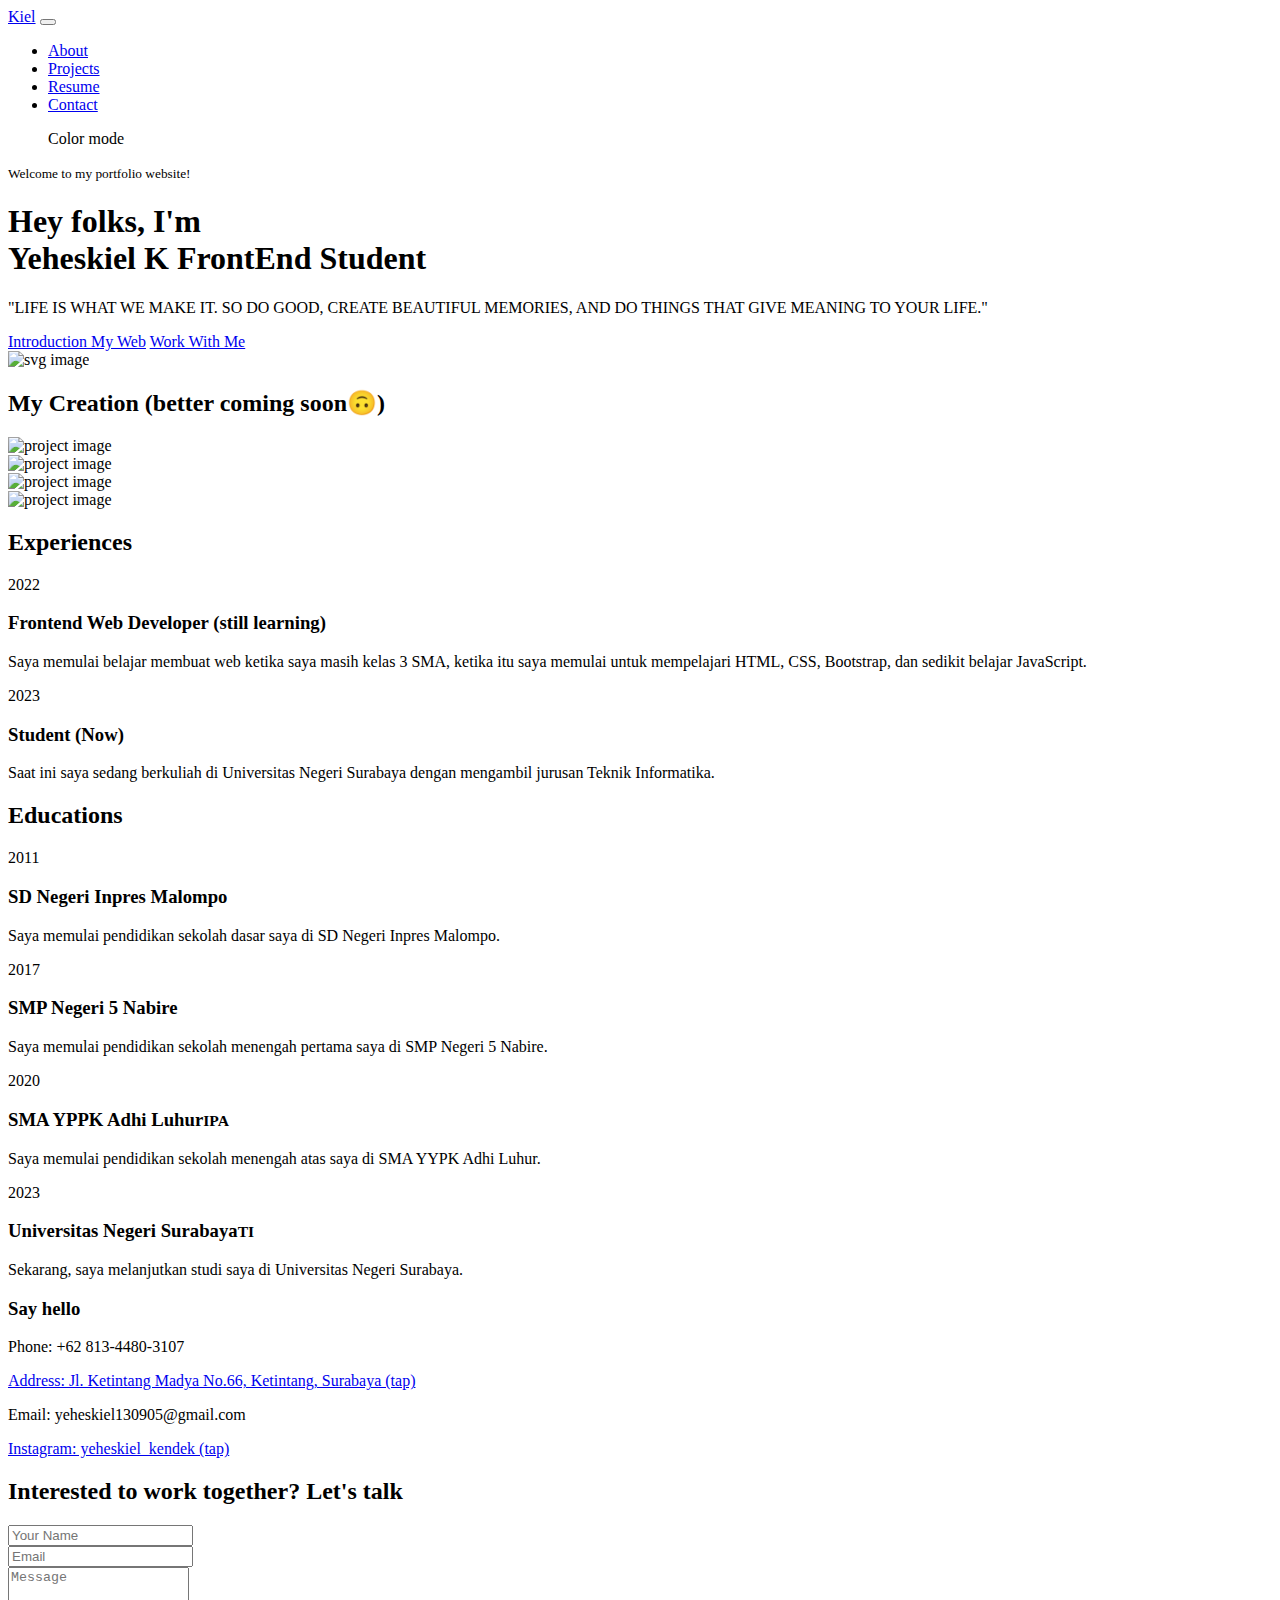
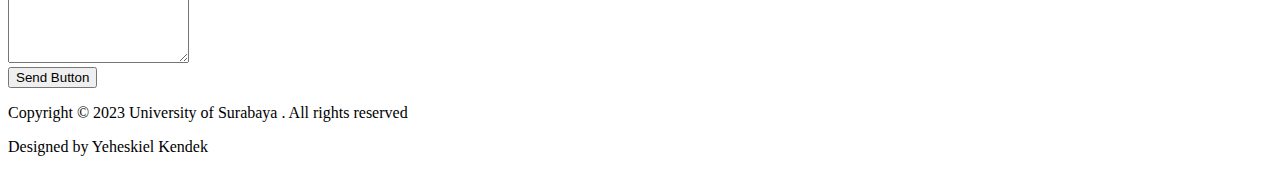
==== commit fc8bec32: "Add files via upload" ====
--- a/index.html
+++ b/index.html
@@ -1,52 +1,300 @@
+<!doctype html>
 <html lang="en">
-  <!-- 
-  Code Made By Yeheskiel Kendek
-  Instagram : @yeheskiel_kendek
-  -->
   <head>
-    <meta charset="UTF-8" />
-    <meta http-equiv="X-UA-Compatible" content="IE=edge" />
-    <meta name="viewport" content="width=device-width, initial-scale=1.0" />
-    <link rel="preconnect" href="https://fonts.googleapis.com" />
-    <link rel="preconnect" href="https://fonts.gstatic.com" crossorigin />
-    <link href="https://fonts.googleapis.com/css2?family=Ubuntu:wght@400;500;700&display=swap" rel="stylesheet" />
-    <script src="https://unpkg.com/aos@2.3.1/dist/aos.js"></script>
-    <link href="https://unpkg.com/aos@2.3.1/dist/aos.css" rel="stylesheet" />
-    <link href="https://fonts.googleapis.com/icon?family=Material+Icons+Sharp" rel="stylesheet" />
-    <script src="https://cdn.jsdelivr.net/npm/sweetalert2@11.4.4/dist/sweetalert2.all.min.js"></script>
-    <title>Happy Birth Day</title>
-    <style>html { scroll-behavior: smooth; } * { padding: 0; margin: 0; font-family: "Ubuntu"; color: rgb(56, 56, 56); } body { background: wheat; /* background-image: url("https://wallpaper.dog/large/10871886.png"); */ background-image: linear-gradient(#ff71c0, #b983ff, #5aaeff); background-position: center; background-size: cover; overflow: hidden; overflow: hidden; } .open { background-image: linear-gradient(#ff71c0, #b983ff); height: 100vh; width: 100vw; position: fixed; top: 0; display: flex; flex-direction: column; align-items: center; align-content: center; justify-content: center; z-index: 1; transition: 0.5s all ease; } .open h2 { /* margin: 0 30px; */ margin-bottom: 20px; color: rgb(56, 56, 56); text-align: center; max-width: 600px; } .open .card { background: white; padding: 30px; border-radius: 10px; box-shadow: 10px 10px 30px rgba(0, 0, 0, 0.123); text-align: center; } .open .card h3 { margin-top: 20px; } .open .card img { height: 100px; } .atas { height: 100vh; display: flex; flex-direction: column; justify-content: center; align-items: center; } .atas img { height: 200px; margin-bottom: 50px; padding: 20px 30px; background: white; border-radius: 20px; box-shadow: 10px 10px 30px rgba(0, 0, 0, 0.123); } .atas h2 { font-size: 1.5em; padding: 20px 30px; background: white; border-radius: 20px; box-shadow: 10px 10px 30px rgba(0, 0, 0, 0.123); } p { display: block; text-align: center; color: rgb(56, 56, 56); background: white; font-weight: bold; font-size: 1.5em; padding: 50px 30px; margin: 40px 20px; border-radius: 20px; box-shadow: 10px 10px 30px rgba(0, 0, 0, 0.123); } p.wm { width: fit-content; margin-top: 100px; margin-bottom: 0; padding: 10px 20px; border-radius: 10px 10px 0 0; font-weight: 500; font-size: .9em; color: red; } p.wm a { color: red; text-decoration: none; } .material-icons-sharp { color: red; font-size: 30px; transform: translateY(5px); animation: kenyal 2s ease infinite; cursor: pointer; } @keyframes kenyal { 0% { transform: scale(1) translateY(5px); } 50% { transform: scale(1.2) translateY(5px); } 100% { transform: scale(1) translateY(5px); } }</style>
+    <meta charset="utf-8">
+    <meta name="viewport" content="width=device-width, initial-scale=1, shrink-to-fit=no">
+    <meta name="description" content="">
+    <meta name="author" content="">
+
+    <title>Kiel HTML Bootstrap 5 Template</title>
+
+    <link rel="stylesheet" href="css/bootstrap.min.css">
+    <link rel="stylesheet" href="css/unicons.css">
+    <link rel="stylesheet" href="css/owl.carousel.min.css">
+    <link rel="stylesheet" href="css/owl.theme.default.min.css">
+
+    <!-- MAIN STYLE -->
+    <link rel="stylesheet" href="css/tooplate-style.css">
+     
+<!--
+
+Tooplate 2115 Kiel
+
+https://www.tooplate.com/view/2115-Kiel
+
+-->
   </head>
-  <body class="body">
-    <div class="open">
-      <div class="card">
-        <h2>Ada pesan buat kamu</h2>
-          <img onclick="mulai()" src="https://dekatutorial.github.io/spesial_mail.png" alt="" srcset="" />
-        <h3>Tekan untuk membuka</h3>
+  <body>
+
+    <!-- MENU -->
+    <nav class="navbar navbar-expand-sm navbar-light">
+        <div class="container">
+            <a class="navbar-brand" href="index.html"><i class='uil uil-user'></i> Kiel</a>
+
+            <button class="navbar-toggler" type="button" data-toggle="collapse" data-target="#navbarNav" aria-controls="navbarNav" aria-expanded="false"
+                aria-label="Toggle navigation">
+                <span class="navbar-toggler-icon"></span>
+                <span class="navbar-toggler-icon"></span>
+                <span class="navbar-toggler-icon"></span>
+            </button>
+
+            <div class="collapse navbar-collapse" id="navbarNav">
+                <ul class="navbar-nav mx-auto">
+                    <li class="nav-item">
+                        <a href="#about" class="nav-link"><span data-hover="About">About</span></a>
+                    </li>
+                    <li class="nav-item">
+                        <a href="#project" class="nav-link"><span data-hover="Projects">Projects</span></a>
+                    </li>
+                    <li class="nav-item">
+                        <a href="#resume" class="nav-link"><span data-hover="Resume">Resume</span></a>
+                    </li>
+                    <li class="nav-item">
+                        <a href="#contact" class="nav-link"><span data-hover="Contact">Contact</span></a>
+                    </li>
+                </ul>
+
+                <ul class="navbar-nav ml-lg-auto">
+                    <div class="ml-lg-4">
+                      <div class="color-mode d-lg-flex justify-content-center align-items-center">
+                        <i class="color-mode-icon"></i>
+                        Color mode
+                      </div>
+                    </div>
+                </ul>
+            </div>
+        </div>
+    </nav>
+
+    <!-- ABOUT -->
+    <section class="about full-screen d-lg-flex justify-content-center align-items-center" id="about">
+        <div class="container">
+            <div class="row">
+                
+                <div class="col-lg-7 col-md-12 col-12 d-flex align-items-center">
+                    <div class="about-text">
+                        <small class="small-text">Welcome to <span class="mobile-block">my portfolio website!</span></small>
+                        <h1 class="animated animated-text">
+                            <span class="mr-2">Hey folks, I'm</span>
+                                <div class="animated-info">
+                                    <span class="animated-item">Yeheskiel K</span>
+                                    <span class="animated-item">FrontEnd</span>
+                                    <span class="animated-item">Student</span>
+                                </div>
+                        </h1>
+
+                        <p>"LIFE IS WHAT WE MAKE IT. SO DO GOOD, CREATE BEAUTIFUL MEMORIES, AND DO THINGS THAT GIVE MEANING TO YOUR LIFE."</p>
+                        
+                        <div class="custom-btn-group mt-4">
+                          <a href="https://yeheskielkendek.my.canva.site" class="btn mr-lg-2 custom-btn"><i class='uil uil-file-alt'></i> Introduction My Web</a>
+                          <a href="#contact" class="btn custom-btn custom-btn-bg custom-btn-link">Work With Me</a>
+                        </div>
+                    </div>
+                </div>
+
+                <div class="col-lg-5 col-md-12 col-12">
+                    <div class="about-image svg">
+                        <img src="images/undraw/undraw_software_engineer_lvl5.svg" class="img-fluid" alt="svg image">
+                    </div>
+                </div>
+
+            </div>
+        </div>
+    </section>
+
+    <!-- PROJECTS -->
+    <section class="project py-5" id="project">
+        <div class="container">
+                
+                <div class="row">
+                  <div class="col-lg-11 text-center mx-auto col-12">
+
+                      <div class="col-lg-8 mx-auto">
+                        <h2>My Creation (better coming soon&#x1F643;)</h2>
+                      </div>
+
+                      <div class="owl-carousel owl-theme">
+                        <div class="item">
+                          <div class="project-info">
+                            <img src="images/project/project-image01.png" class="img-fluid" alt="project image">
+                          </div>
+                        </div>
+
+                        <div class="item">
+                          <div class="project-info">
+                            <img src="images/project/project-image02.png" class="img-fluid" alt="project image">
+                          </div>
+                        </div>
+
+                        <div class="item">
+                          <div class="project-info">
+                            <img src="images/project/project-image03.png" class="img-fluid" alt="project image">
+                          </div>
+                        </div>
+
+                        <div class="item">
+                          <div class="project-info">
+                            <img src="images/project/project-image04.png" class="img-fluid" alt="project image">
+                          </div>
+                        </div>
+                      </div>
+
+                  </div>
+                </div>
+        </div>
+    </section>
+
+    <!-- FEATURES -->
+    <section class="resume py-5 d-lg-flex justify-content-center align-items-center" id="resume">
+        <div class="container">
+            <div class="row">
+
+                <div class="col-lg-6 col-12">
+                  <h2 class="mb-4">Experiences</h2>
+
+                        <div class="timeline-wrapper">
+                            <div class="timeline-yr">
+                                <span>2022</span>
+                            </div>
+                            <div class="timeline-info">
+                                <h3><span>Frontend Web Developer (still learning)</h3>
+                                <p>Saya memulai belajar membuat web ketika saya masih kelas 3 SMA, ketika itu saya memulai untuk mempelajari HTML, CSS, Bootstrap, dan sedikit belajar JavaScript.</p>
+                            </div>
+                        </div>
+                        
+                        <div class="timeline-wrapper">
+                            <div class="timeline-yr">
+                                <span>2023</span>
+                            </div>
+                            <div class="timeline-info">
+                                <h3><span>Student (Now)</h3>
+                                <p>Saat ini saya sedang berkuliah di Universitas Negeri Surabaya dengan mengambil jurusan Teknik Informatika.</p>
+                            </div>
+                        </div>
+
+                    </div>
+                </div>
+
+                <div class="col-lg-6 col-12">
+                  <h2 class="mb-4 mobile-mt-2">Educations</h2>
+
+                    <div class="timeline">
+                        <div class="timeline-wrapper">
+                             <div class="timeline-yr">
+                                  <span>2011</span>
+                             </div>
+                             <div class="timeline-info">
+                                  <h3><span>SD Negeri Inpres Malompo</span><small></small></h3>
+                                  <p>Saya memulai pendidikan sekolah dasar saya di SD Negeri Inpres Malompo.</p>
+                             </div>
+                        </div>
+
+                    <div class="timeline">
+                        <div class="timeline-wrapper">
+                             <div class="timeline-yr">
+                                  <span>2017</span>
+                             </div>
+                             <div class="timeline-info">
+                                  <h3><span>SMP Negeri 5 Nabire</span><small></small></h3>
+                                  <p>Saya memulai pendidikan sekolah menengah pertama saya di SMP Negeri 5 Nabire.</p>
+                             </div>
+                        </div>
+
+                        <div class="timeline-wrapper">
+                            <div class="timeline-yr">
+                                <span>2020</span>
+                            </div>
+                            <div class="timeline-info">
+                                <h3><span>SMA YPPK Adhi Luhur</span><small>IPA</small></h3>
+                                <p>Saya memulai pendidikan sekolah menengah atas saya di SMA YYPK Adhi Luhur.</p>
+                            </div>
+                        </div>
+                        
+                        <div class="timeline-wrapper">
+                            <div class="timeline-yr">
+                                <span>2023</span>
+                            </div>
+                            <div class="timeline-info">
+                                <h3><span>Universitas Negeri Surabaya</span><small>TI</small></h3>
+                                <p>Sekarang, saya melanjutkan studi saya di Universitas Negeri Surabaya.</p>
+                            </div>
+                        </div>
+
+                    </div>
+                </div>
+                
+            </div>
+        </div>
+    </section>
+
+    <!-- CONTACT -->
+    <section class="contact py-5" id="contact">
+      <div class="container">
+        <div class="row">
+          
+            <div class="contact-info d-flex justify-content-between align-items-center py-4 px-lg-5">
+                <div class="contact-info-item">
+                  <h3 class="mb-3 text-white">Say hello</h3>
+                  <p class="footer-text mb-0">Phone: +62 813-4480-3107</p>
+                  <p><a href="https://www.google.co.id/maps/place/Yayasan+Kaki+Dian+Emas+-+Beasiswa+FLATS/@-7.3136308,112.7224503,18z/data=!4m6!3m5!1s0x2dd7fbdfdc918773:0xfd095a4bd4b107ee!8m2!3d-7.3136124!4d112.7231576!16s%2Fg%2F11qh7fdjzm?entry=ttu">Address: Jl. Ketintang Madya No.66, Ketintang, Surabaya (tap)</a></p>
+                  <p>Email: yeheskiel130905@gmail.com</p>
+                  <p><a href="https://www.instagram.com/yeheskiel_kendek">Instagram: yeheskiel_kendek (tap)</a></p>
+                </div>
+            </div>
+          </div>
+
+          <div class="col-lg-6 col-12">
+            <div class="contact-form">
+              <h2 class="mb-4">Interested to work together? Let's talk</h2>
+
+              <form action="" method="get">
+                <div class="row">
+                  <div class="col-lg-6 col-12">
+                    <input type="text" class="form-control" name="name" placeholder="Your Name" id="name">
+                  </div>
+
+                  <div class="col-lg-6 col-12">
+                    <input type="email" class="form-control" name="email" placeholder="Email" id="email">
+                  </div>
+
+                  <div class="col-12">
+                    <textarea name="message" rows="6" class="form-control" id="message" placeholder="Message"></textarea>
+                  </div>
+
+                  <div class="ml-lg-auto col-lg-5 col-12">
+                    <input type="submit" class="form-control submit-btn" value="Send Button">
+                  </div>
+                </div>
+              </form>
+            </div>
+          </div>
+
+        </div>
       </div>
-    </div>
-    <div class="atas" id="atas">
-      <img onclick="mulai()" src="https://dekatutorial.github.io/spesial_stikerUltah.png" alt="" />
-      <h2>Scroll kebawah ya</h2>
-    </div>
-
-    <p data-aos="zoom-in">Hai Kamu</p>
-    <p data-aos="zoom-in">Ciyeeee</p>
-    <p data-aos="zoom-in">Yang hari ini ulang tahun</p>
-    <p data-aos="zoom-in">Semoga panjang umur</p>
-    <p data-aos="zoom-in">Sehat selalu</p>
-    <p data-aos="zoom-in">Tambah sukses</p>
-    <p data-aos="zoom-in">Semoga yang diimpikan tercapai</p>
-    <p data-aos="zoom-in">Harus lebih baik dari tahun lalu yaa</p>
-    
-    <p data-aos="zoom-in">Yuk pencet love nya 
-      <i onclick="tanya()" class="material-icons-sharp"> favorite </i></p>
-
-    <script>
-
-      var musik = "";
-
-    </script>
-    <script> AOS.init({ once: true, }); </script> <script> if(musik == "") { musik = "https://dekatutorial.github.io/Selamat%20Ulang%20Tahun%20[Jamrud].mp3"; } var audio = new Audio(musik); audio.loop = true; audio.autoplay = true; function mulai() { audio.play(); document.querySelector(".open").style = "opacity: 0;"; document.querySelector(".body").style = "overflow-y: scroll;"; setTimeout(function () { document.querySelector(".open").style.display = "none"; }, 1000); } function wa(isi) { window.open("https://api.whatsapp.com/send?text= Makasih ya udah inget ulang tahun aku, di hari spesial ini aku pengin " + isi); } async function tanya() { var { value: kado } = await swal.fire({ title: "Di hari spesial ini kamu pengin nya apa?", input: "text", showCancelButton: false, }); if (kado) { await swal.fire("Kirim jawabannya ke wa aku ya"); wa(kado); } else { await swal.fire("Jangan dikosongin dong"); tanya(); } } </script> <p class="wm"><span><a href="https://www.instagram.com/yeheskiel_kendek">My ig: yeheskiel_kendek</a></span></p>
+    </section>
+
+    <!-- FOOTER -->
+     <footer class="footer py-5">
+          <div class="container">
+               <div class="row">
+
+                    <div class="col-lg-12 col-12">                                
+                        <p class="copyright-text text-center">Copyright &copy; 2023 University of Surabaya . All rights reserved</p>
+                        <p class="copyright-text text-center">Designed by Yeheskiel Kendek</a></p>
+                    </div>
+                    
+               </div>
+          </div>
+     </footer>
+
+    <script src="js/jquery-3.3.1.min.js"></script>
+    <script src="js/popper.min.js"></script>
+    <script src="js/bootstrap.min.js"></script>
+    <script src="js/Headroom.js"></script>
+    <script src="js/jQuery.headroom.js"></script>
+    <script src="js/owl.carousel.min.js"></script>
+    <script src="js/smoothscroll.js"></script>
+    <script src="js/custom.js"></script>
+
   </body>
-</html>
+</html>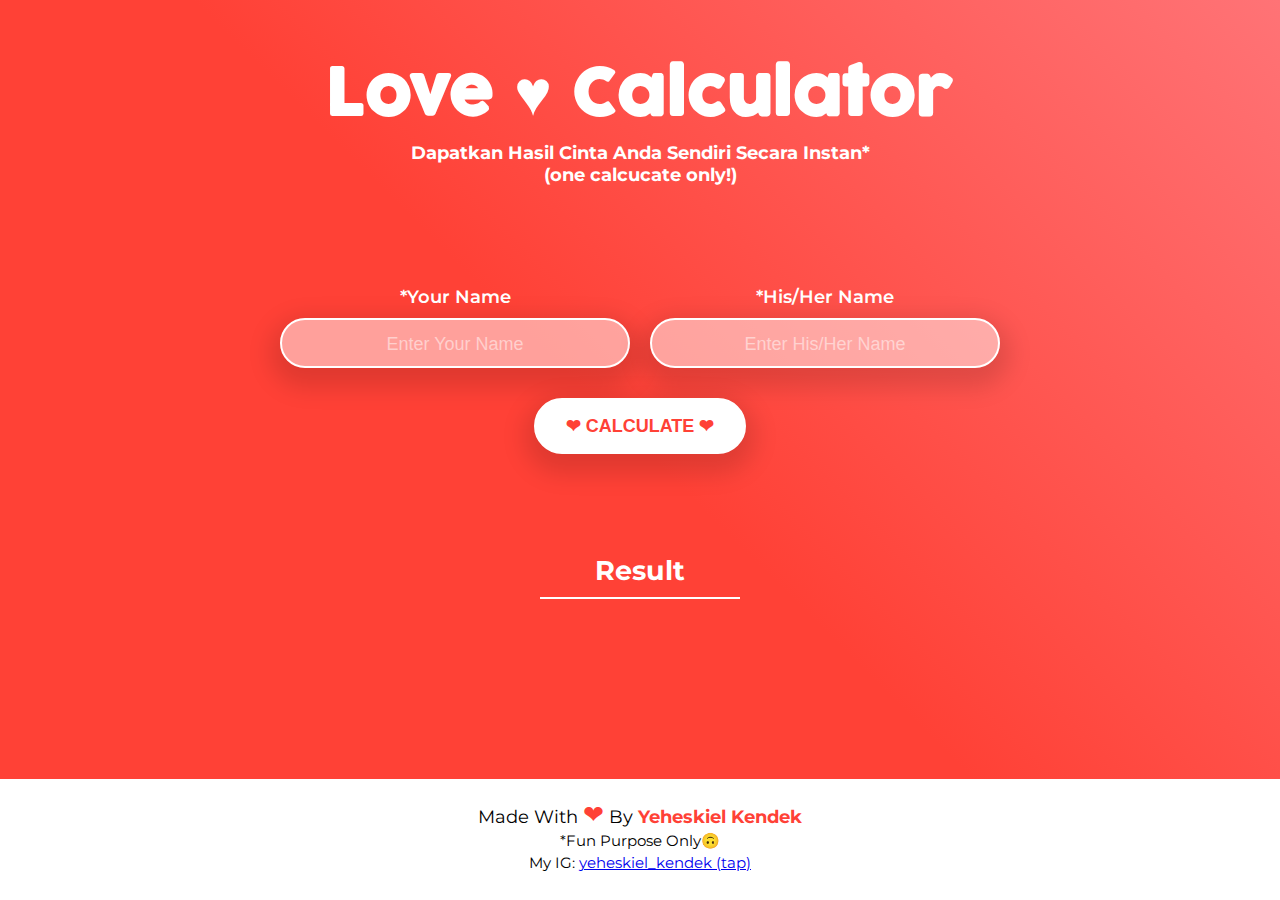
==== commit d0d569ee: "Add files via upload" ====
--- a/index.html
+++ b/index.html
@@ -1,300 +1,518 @@
-<!doctype html>
+<!DOCTYPE html>
 <html lang="en">
   <head>
-    <meta charset="utf-8">
-    <meta name="viewport" content="width=device-width, initial-scale=1, shrink-to-fit=no">
-    <meta name="description" content="">
-    <meta name="author" content="">
-
-    <title>Kiel HTML Bootstrap 5 Template</title>
-
-    <link rel="stylesheet" href="css/bootstrap.min.css">
-    <link rel="stylesheet" href="css/unicons.css">
-    <link rel="stylesheet" href="css/owl.carousel.min.css">
-    <link rel="stylesheet" href="css/owl.theme.default.min.css">
-
-    <!-- MAIN STYLE -->
-    <link rel="stylesheet" href="css/tooplate-style.css">
-     
-<!--
-
-Tooplate 2115 Kiel
-
-https://www.tooplate.com/view/2115-Kiel
-
--->
+    <meta charset="UTF-8" />
+    <meta name="viewport" content="width=device-width, initial-scale=1.0" />
+    <title>Love Calculator</title>
+    <style>
+      @import url("https://fonts.googleapis.com/css2?family=Montserrat:ital,wght@0,400;0,700;1,600&display=swap");
+@font-face {
+  font-family: "Cocogoose";
+  src: url("Cocogoose.ttf") format("truetype");
+}
+
+* {
+  margin: 0;
+  box-sizing: border-box;
+}
+
+body {
+  min-height: 100%;
+  background: #ff4136;
+  background: -moz-linear-gradient(
+    45deg,
+    #ff4136 50%,
+    #ff7376 100%
+  ); /* FF3.6-15 */
+  background: -webkit-linear-gradient(
+    45deg,
+    #ff4136 50%,
+    #ff7376 100%
+  ); /* Chrome10-25,Safari5.1-6 */
+  background: linear-gradient(
+    45deg,
+    #ff4136 50%,
+    #ff7376 100%
+  ); /* W3C, IE10+, FF16+, Chrome26+, Opera12+, Safari7+ */
+  filter: progid:DXImageTransform.Microsoft.gradient( startColorstr='#05abe0', endColorstr='#87e0fd',GradientType=1 ); /* IE6-9 fallback on horizontal gradient */
+  background-repeat: no-repeat;
+  font-family: "Montserrat", sans-serif;
+  text-align: center;
+  color: #ffffff;
+  transition: 0.3s;
+  font-size: 18px;
+}
+
+h1 {
+  color: #fff;
+  font-size: 4rem;
+  font-family: "Cocogoose";
+}
+
+/* Wrapper Section */
+
+.wrapper {
+  height: 100%;
+  color: #fff;
+  padding: 50px;
+}
+
+.maincontent {
+  display: flex;
+  margin: 100px auto 20px auto;
+  text-align: center;
+  flex-flow: row;
+  justify-content: center;
+}
+
+label {
+  font-weight: 600;
+}
+
+.maincontent input {
+  width: 350px;
+  height: 50px;
+  background-color: rgba(255, 255, 255, 0.5);
+  border: 2px solid #ffffff;
+  border-radius: 50px;
+  color: #ffffff;
+  outline: none;
+  padding: 20px;
+  font-size: 20px;
+  justify-content: space-between;
+  margin: 10px;
+  text-align: center;
+  text-transform: capitalize;
+  box-shadow: 0 10px 23px 10px #00000020;
+}
+
+.maincontent input:focus {
+  width: 450px;
+  background-color: #fff;
+  color: #00000020;
+  transition: 0.3s;
+  font-weight: 700;
+}
+
+.maincontent input:valid {
+  background-color: #fff;
+  color: #ff4136;
+  transition: 0.3s;
+  font-weight: 700;
+}
+
+::placeholder {
+  color: rgba(255, 255, 255, 0.5);
+  font-size: 18px;
+  text-align: center;
+}
+
+button {
+  background-color: #ffffff;
+  border: 2px solid #ffffff;
+  border-radius: 50px;
+  color: #ff4136;
+  padding: 15px 30px;
+  outline: none;
+  cursor: pointer;
+  font-size: 18px;
+  transition: 0.3s;
+  font-weight: 600;
+  box-shadow: 0 10px 23px 10px #00000020;
+}
+button:hover {
+  background-color: transparent;
+  border: 2px solid #ffffff;
+  color: #ffffff;
+}
+
+.result {
+  width: 50%;
+  margin: 100px auto;
+}
+
+.result h1 {
+  font-family: "Montserrat", sans-serif;
+  padding: 10px;
+}
+.divider {
+  width: 200px;
+  height: 2px;
+  background-color: #fff;
+  text-align: center;
+  margin: 10px auto;
+}
+
+#loveinfo {
+  line-height: 1.5;
+}
+/* End of wrapper section */
+
+.footer {
+  left: 0;
+  bottom: 0;
+  width: 100%;
+  background-color: #fff;
+  padding: 20px;
+}
+
+/* Responsive Codes */
+/* Extra small devices (portrait phones, less than 576px) */
+@media (max-width: 575.98px) {
+  body {
+    font-size: 16px;
+  }
+  .wrapper {
+    padding: 50px 10px;
+  }
+  h1 {
+    font-size: 1.5rem;
+  }
+  .maincontent {
+    margin: 50px auto 20px auto;
+    display: grid;
+  }
+  .maincontent input {
+    margin: 20px 0;
+    width: 90%;
+    height: 30px;
+  }
+
+  .maincontent input:focus {
+    width: 100%;
+  }
+
+  button {
+    font-size: 16px;
+    padding: 15px 5%;
+  }
+
+  .result {
+    width: 90%;
+    margin: 100px auto;
+  }
+
+  .divider {
+    width: 30%;
+  }
+
+  #score {
+    font-size: 2rem;
+  }
+}
+
+/* Small devices (landscape phones, 576px and up) */
+@media (min-width: 576px) and (max-width: 767.98px) {
+  .wrapper {
+    padding: 50px 10px;
+  }
+  h1 {
+    font-size: 2rem;
+  }
+
+  .maincontent {
+    margin: 50px auto 20px auto;
+    display: grid;
+  }
+  .maincontent input {
+    margin: 20px 0;
+    height: 30px;
+  }
+
+  button {
+    font-size: 16px;
+    padding: 15px 5%;
+  }
+
+  .result {
+    width: 90%;
+    margin: 100px auto;
+  }
+
+  .divider {
+    width: 30%;
+  }
+
+  #score {
+    font-size: 2rem;
+  }
+}
+
+/* Medium devices (tablets, 768px and up) */
+@media (min-width: 768px) and (max-width: 991.98px) {
+  .wrapper {
+    padding: 50px 10px;
+  }
+  h1 {
+    font-size: 3rem;
+  }
+
+  .maincontent {
+    display: flex;
+  }
+  .maincontent input {
+    width: 300px;
+    margin: 20px;
+  }
+
+  .maincontent input:focus {
+    width: 350px;
+  }
+
+  button {
+    padding: 15px 5%;
+  }
+
+  .result {
+    width: 90%;
+    margin: 100px auto;
+  }
+
+  .divider {
+    width: 30%;
+  }
+
+  #score {
+    font-size: 2rem;
+  }
+}
+
+    </style>
   </head>
   <body>
-
-    <!-- MENU -->
-    <nav class="navbar navbar-expand-sm navbar-light">
-        <div class="container">
-            <a class="navbar-brand" href="index.html"><i class='uil uil-user'></i> Kiel</a>
-
-            <button class="navbar-toggler" type="button" data-toggle="collapse" data-target="#navbarNav" aria-controls="navbarNav" aria-expanded="false"
-                aria-label="Toggle navigation">
-                <span class="navbar-toggler-icon"></span>
-                <span class="navbar-toggler-icon"></span>
-                <span class="navbar-toggler-icon"></span>
-            </button>
-
-            <div class="collapse navbar-collapse" id="navbarNav">
-                <ul class="navbar-nav mx-auto">
-                    <li class="nav-item">
-                        <a href="#about" class="nav-link"><span data-hover="About">About</span></a>
-                    </li>
-                    <li class="nav-item">
-                        <a href="#project" class="nav-link"><span data-hover="Projects">Projects</span></a>
-                    </li>
-                    <li class="nav-item">
-                        <a href="#resume" class="nav-link"><span data-hover="Resume">Resume</span></a>
-                    </li>
-                    <li class="nav-item">
-                        <a href="#contact" class="nav-link"><span data-hover="Contact">Contact</span></a>
-                    </li>
-                </ul>
-
-                <ul class="navbar-nav ml-lg-auto">
-                    <div class="ml-lg-4">
-                      <div class="color-mode d-lg-flex justify-content-center align-items-center">
-                        <i class="color-mode-icon"></i>
-                        Color mode
-                      </div>
-                    </div>
-                </ul>
-            </div>
+    <div class="wrapper">
+      <div class="heading">
+        <h1>Love ♥ Calculator</h1>
+        <h4>Dapatkan Hasil Cinta Anda Sendiri Secara Instan*</h4>
+        <h4>(one calcucate only!)</h4>
+      </div>
+
+      <div class="maincontent">
+        <div>
+          <!-- Your name Inputfield -->
+          <label for="yourname">*Your Name</label><br />
+          <input
+            type="text"
+            id="yourname"
+            placeholder="Enter Your Name"
+            spellcheck="false"
+            maxlength="30"
+            required
+          />
         </div>
-    </nav>
-
-    <!-- ABOUT -->
-    <section class="about full-screen d-lg-flex justify-content-center align-items-center" id="about">
-        <div class="container">
-            <div class="row">
-                
-                <div class="col-lg-7 col-md-12 col-12 d-flex align-items-center">
-                    <div class="about-text">
-                        <small class="small-text">Welcome to <span class="mobile-block">my portfolio website!</span></small>
-                        <h1 class="animated animated-text">
-                            <span class="mr-2">Hey folks, I'm</span>
-                                <div class="animated-info">
-                                    <span class="animated-item">Yeheskiel K</span>
-                                    <span class="animated-item">FrontEnd</span>
-                                    <span class="animated-item">Student</span>
-                                </div>
-                        </h1>
-
-                        <p>"LIFE IS WHAT WE MAKE IT. SO DO GOOD, CREATE BEAUTIFUL MEMORIES, AND DO THINGS THAT GIVE MEANING TO YOUR LIFE."</p>
-                        
-                        <div class="custom-btn-group mt-4">
-                          <a href="https://yeheskielkendek.my.canva.site" class="btn mr-lg-2 custom-btn"><i class='uil uil-file-alt'></i> Introduction My Web</a>
-                          <a href="#contact" class="btn custom-btn custom-btn-bg custom-btn-link">Work With Me</a>
-                        </div>
-                    </div>
-                </div>
-
-                <div class="col-lg-5 col-md-12 col-12">
-                    <div class="about-image svg">
-                        <img src="images/undraw/undraw_software_engineer_lvl5.svg" class="img-fluid" alt="svg image">
-                    </div>
-                </div>
-
-            </div>
-        </div>
-    </section>
-
-    <!-- PROJECTS -->
-    <section class="project py-5" id="project">
-        <div class="container">
-                
-                <div class="row">
-                  <div class="col-lg-11 text-center mx-auto col-12">
-
-                      <div class="col-lg-8 mx-auto">
-                        <h2>My Creation (better coming soon&#x1F643;)</h2>
-                      </div>
-
-                      <div class="owl-carousel owl-theme">
-                        <div class="item">
-                          <div class="project-info">
-                            <img src="images/project/project-image01.png" class="img-fluid" alt="project image">
-                          </div>
-                        </div>
-
-                        <div class="item">
-                          <div class="project-info">
-                            <img src="images/project/project-image02.png" class="img-fluid" alt="project image">
-                          </div>
-                        </div>
-
-                        <div class="item">
-                          <div class="project-info">
-                            <img src="images/project/project-image03.png" class="img-fluid" alt="project image">
-                          </div>
-                        </div>
-
-                        <div class="item">
-                          <div class="project-info">
-                            <img src="images/project/project-image04.png" class="img-fluid" alt="project image">
-                          </div>
-                        </div>
-                      </div>
-
-                  </div>
-                </div>
-        </div>
-    </section>
-
-    <!-- FEATURES -->
-    <section class="resume py-5 d-lg-flex justify-content-center align-items-center" id="resume">
-        <div class="container">
-            <div class="row">
-
-                <div class="col-lg-6 col-12">
-                  <h2 class="mb-4">Experiences</h2>
-
-                        <div class="timeline-wrapper">
-                            <div class="timeline-yr">
-                                <span>2022</span>
-                            </div>
-                            <div class="timeline-info">
-                                <h3><span>Frontend Web Developer (still learning)</h3>
-                                <p>Saya memulai belajar membuat web ketika saya masih kelas 3 SMA, ketika itu saya memulai untuk mempelajari HTML, CSS, Bootstrap, dan sedikit belajar JavaScript.</p>
-                            </div>
-                        </div>
-                        
-                        <div class="timeline-wrapper">
-                            <div class="timeline-yr">
-                                <span>2023</span>
-                            </div>
-                            <div class="timeline-info">
-                                <h3><span>Student (Now)</h3>
-                                <p>Saat ini saya sedang berkuliah di Universitas Negeri Surabaya dengan mengambil jurusan Teknik Informatika.</p>
-                            </div>
-                        </div>
-
-                    </div>
-                </div>
-
-                <div class="col-lg-6 col-12">
-                  <h2 class="mb-4 mobile-mt-2">Educations</h2>
-
-                    <div class="timeline">
-                        <div class="timeline-wrapper">
-                             <div class="timeline-yr">
-                                  <span>2011</span>
-                             </div>
-                             <div class="timeline-info">
-                                  <h3><span>SD Negeri Inpres Malompo</span><small></small></h3>
-                                  <p>Saya memulai pendidikan sekolah dasar saya di SD Negeri Inpres Malompo.</p>
-                             </div>
-                        </div>
-
-                    <div class="timeline">
-                        <div class="timeline-wrapper">
-                             <div class="timeline-yr">
-                                  <span>2017</span>
-                             </div>
-                             <div class="timeline-info">
-                                  <h3><span>SMP Negeri 5 Nabire</span><small></small></h3>
-                                  <p>Saya memulai pendidikan sekolah menengah pertama saya di SMP Negeri 5 Nabire.</p>
-                             </div>
-                        </div>
-
-                        <div class="timeline-wrapper">
-                            <div class="timeline-yr">
-                                <span>2020</span>
-                            </div>
-                            <div class="timeline-info">
-                                <h3><span>SMA YPPK Adhi Luhur</span><small>IPA</small></h3>
-                                <p>Saya memulai pendidikan sekolah menengah atas saya di SMA YYPK Adhi Luhur.</p>
-                            </div>
-                        </div>
-                        
-                        <div class="timeline-wrapper">
-                            <div class="timeline-yr">
-                                <span>2023</span>
-                            </div>
-                            <div class="timeline-info">
-                                <h3><span>Universitas Negeri Surabaya</span><small>TI</small></h3>
-                                <p>Sekarang, saya melanjutkan studi saya di Universitas Negeri Surabaya.</p>
-                            </div>
-                        </div>
-
-                    </div>
-                </div>
-                
-            </div>
-        </div>
-    </section>
-
-    <!-- CONTACT -->
-    <section class="contact py-5" id="contact">
-      <div class="container">
-        <div class="row">
-          
-            <div class="contact-info d-flex justify-content-between align-items-center py-4 px-lg-5">
-                <div class="contact-info-item">
-                  <h3 class="mb-3 text-white">Say hello</h3>
-                  <p class="footer-text mb-0">Phone: +62 813-4480-3107</p>
-                  <p><a href="https://www.google.co.id/maps/place/Yayasan+Kaki+Dian+Emas+-+Beasiswa+FLATS/@-7.3136308,112.7224503,18z/data=!4m6!3m5!1s0x2dd7fbdfdc918773:0xfd095a4bd4b107ee!8m2!3d-7.3136124!4d112.7231576!16s%2Fg%2F11qh7fdjzm?entry=ttu">Address: Jl. Ketintang Madya No.66, Ketintang, Surabaya (tap)</a></p>
-                  <p>Email: yeheskiel130905@gmail.com</p>
-                  <p><a href="https://www.instagram.com/yeheskiel_kendek">Instagram: yeheskiel_kendek (tap)</a></p>
-                </div>
-            </div>
-          </div>
-
-          <div class="col-lg-6 col-12">
-            <div class="contact-form">
-              <h2 class="mb-4">Interested to work together? Let's talk</h2>
-
-              <form action="" method="get">
-                <div class="row">
-                  <div class="col-lg-6 col-12">
-                    <input type="text" class="form-control" name="name" placeholder="Your Name" id="name">
-                  </div>
-
-                  <div class="col-lg-6 col-12">
-                    <input type="email" class="form-control" name="email" placeholder="Email" id="email">
-                  </div>
-
-                  <div class="col-12">
-                    <textarea name="message" rows="6" class="form-control" id="message" placeholder="Message"></textarea>
-                  </div>
-
-                  <div class="ml-lg-auto col-lg-5 col-12">
-                    <input type="submit" class="form-control submit-btn" value="Send Button">
-                  </div>
-                </div>
-              </form>
-            </div>
-          </div>
-
+        <div>
+          <!-- His/Her name Inputfield -->
+          <label for="theirname">*His/Her Name</label><br />
+          <input
+            type="text"
+            id="theirname"
+            placeholder="Enter His/Her Name"
+            spellcheck="false"
+            maxlength="30"
+            required
+          />
         </div>
       </div>
-    </section>
-
-    <!-- FOOTER -->
-     <footer class="footer py-5">
-          <div class="container">
-               <div class="row">
-
-                    <div class="col-lg-12 col-12">                                
-                        <p class="copyright-text text-center">Copyright &copy; 2023 University of Surabaya . All rights reserved</p>
-                        <p class="copyright-text text-center">Designed by Yeheskiel Kendek</a></p>
-                    </div>
-                    
-               </div>
-          </div>
-     </footer>
-
-    <script src="js/jquery-3.3.1.min.js"></script>
-    <script src="js/popper.min.js"></script>
-    <script src="js/bootstrap.min.js"></script>
-    <script src="js/Headroom.js"></script>
-    <script src="js/jQuery.headroom.js"></script>
-    <script src="js/owl.carousel.min.js"></script>
-    <script src="js/smoothscroll.js"></script>
-    <script src="js/custom.js"></script>
-
+      <button type="submit">❤ CALCULATE ❤</button>
+
+      <div class="result">
+        <h2>Result</h2>
+        <div class="divider"></div>
+        <p id="yourlovescoreis"></p>
+        <h1 id="score"></h1>
+        <p id="loveinfo"></p>
+        <p
+          id="reload"
+          style="
+            cursor: pointer;
+            display: none;
+            margin-top: 30px;
+            font-weight: 700;
+          "
+          onClick="window.location.reload();"
+        >
+          ↺ Re Calculate
+        </p>
+      </div>
+    </div>
+    <div class="footer">
+      <p style="color: #000">
+        Made With <span style="color: #ff4136; font-size: 25px">❤</span> By
+        <a
+          style="text-decoration: none; font-weight: bold; color: #ff4136"
+          target="_blank"
+          href="https://alnahian2003.github.io"
+          >Yeheskiel Kendek</a
+        >
+        <br />
+        <small>*Fun Purpose Only🙃</small> <br>
+        <small>My IG: <a href="https://www.instagram.com/yeheskiel_kendek">yeheskiel_kendek (tap)</a></small>
+      </p>
+    </div>
+
+    <script type="text/javascript">
+    </script>
+
+    <script>
+      /*=============================
+    Made With ♥ By Yeheskiel Kendek
+  ============================*/
+// Start Code
+
+// global variables
+var yourName = document.getElementById("yourname"),
+  theirName = document.getElementById("theirname"),
+  calcBtn = document.querySelector("button"),
+  yourlovescoreis = document.getElementById("yourlovescoreis"),
+  loveScore = Math.random() * 100,
+  loveInfo = document.getElementById("loveinfo"),
+  reloadBtn = document.getElementById("reload");
+loveScore = Math.floor(loveScore) + 1;
+
+//capitalize input values
+function capitalize_Words(str) {
+  return str.replace(/\w\S*/g, function (txt) {
+    return txt.charAt(0).toUpperCase() + txt.substr(1).toLowerCase();
+  });
+}
+
+// Love Score Counter
+function love() {
+  function sleep(ms) {
+    return new Promise((resolve) => setTimeout(resolve, ms));
+  }
+  (async function () {
+    var i = 0;
+    while (i < loveScore) {
+      document.getElementById("score").innerHTML = i + "%";
+      await sleep(20);
+      i++;
+    }
+  })();
+}
+
+// Add eventlistener to button
+calcBtn.addEventListener("click", function (e) {
+  loveScore = Math.random() * 100; //delete this line if you want to keep the same value in the same session.
+  e.preventDefault();
+  if (yourName.value == "" && theirName.value == "") {
+    alert("You can't leave fields empty");
+  }
+  if (yourName.value == "") {
+    alert("Please Enter Your Name");
+  }
+  if (theirName.value == "") {
+    alert("Please Enter His/Her Name");
+  }
+
+  //lovescore conditions
+  else if (loveScore <= 10) {
+    yourlovescoreis.innerHTML = "Your Love Score is";
+    love();
+    reloadBtn.style.display = "block";
+    loveInfo.innerHTML =
+      "<b>You</b> and " +
+      "<b>" +
+      capitalize_Words(theirName.value) +
+      "</b>" +
+      " mencintai satu sama lain seperti Minyak & Air. Maaf, tapi ini tidak cukup untuk hubungan yang sempurna.";
+  } else if (loveScore <= 20) {
+    yourlovescoreis.innerHTML = "Your Love Score is";
+    love();
+    reloadBtn.style.display = "block";
+    loveInfo.innerHTML =
+      "<b>You</b> and " +
+      "<b>" +
+      capitalize_Words(theirName.value) +
+      "</b>" +
+      " mencintai satu sama lain seperti Bird & Sky. Tetapi perlu sedikit konsentrasi pada cinta Anda.";
+  } else if (loveScore <= 30) {
+    yourlovescoreis.innerHTML = "Your Love Score is";
+    love();
+    reloadBtn.style.display = "block";
+    loveInfo.innerHTML =
+      "<b>You</b> and " +
+      "<b>" +
+      capitalize_Words(theirName.value) +
+      "</b>" +
+      " saling mencintai satu sama lain seperti Tanah & Benih. Anda harus lebih menjaga cinta Anda! ";
+  } else if (loveScore <= 40) {
+    yourlovescoreis.innerHTML = "Your Love Score is";
+    love();
+    reloadBtn.style.display = "block";
+    loveInfo.innerHTML =
+      "<b>You</b> and " +
+      "<b>" +
+      capitalize_Words(theirName.value) +
+      "</b>" +
+      " saling mencintai satu sama lain seperti Romeo & Juliet. Tidak ada yang palsu dalam cinta Anda. Go Ahead!";
+  } else if (loveScore <= 50) {
+    yourlovescoreis.innerHTML = "Your Love Score is";
+    love();
+    reloadBtn.style.display = "block";
+    loveInfo.innerHTML =
+      "<b>You</b> and " +
+      "<b>" +
+      capitalize_Words(theirName.value) +
+      "</b>" +
+      " saling mencintai seperti Marie & Pierre Curie. Itu adalah kombinasi yang bagus. Anda adalah contoh yang baik dari cinta sejati.";
+  } else if (loveScore <= 60) {
+    yourlovescoreis.innerHTML = "Your Love Score is";
+    love();
+    reloadBtn.style.display = "block";
+    loveInfo.innerHTML =
+      "<b>You</b> and " +
+      "<b>" +
+      capitalize_Words(theirName.value) +
+      "</b>" +
+      " saling mencintai satu sama lain seperti Bumi dan Bulan. Anda tidak dapat hidup tanpa satu sama lain.";
+  } else if (loveScore <= 70) {
+    yourlovescoreis.innerHTML = "Your Love Score is";
+    love();
+    reloadBtn.style.display = "block";
+    loveInfo.innerHTML =
+      "<b>You</b> and " +
+      "<b>" +
+      capitalize_Words(theirName.value) +
+      "</b>" +
+      " Saling mencintai satu sama lain seperti Sungai & Laut. Sebarkan Cinta, bukan Kebencian.";
+  } else if (loveScore <= 80) {
+    yourlovescoreis.innerHTML = "Your Love Score is";
+    love();
+    reloadBtn.style.display = "block";
+    loveInfo.innerHTML =
+      "<b>You</b> and " +
+      "<b>" +
+      capitalize_Words(theirName.value) +
+      "</b>" +
+      " mencintai satu sama lain seperti lem. Tidak ada yang dapat memisahkan Anda satu sama lain. Cinta adalah Selamanya.";
+  } else if (loveScore <= 90) {
+    yourlovescoreis.innerHTML = "Your Love Score is";
+    love();
+    reloadBtn.style.display = "block";
+    loveInfo.innerHTML =
+      "<b>You</b> and " +
+      "<b>" +
+      capitalize_Words(theirName.value) +
+      "</b>" +
+      " saling mencintai satu sama lain lebih dari apa pun di dunia ini! Kalian adalah contoh terbaik dari cinta sejati.";
+  } else if (loveScore <= 100) {
+    yourlovescoreis.innerHTML = "Your Love Score is";
+    love();
+    reloadBtn.style.display = "block";
+    loveInfo.innerHTML =
+      "<b>You</b> and " +
+      "<b>" +
+      capitalize_Words(theirName.value) +
+      "</b>" +
+      " love each other like Ertuğrul Gazi & Halime Sultan. You should get married with " +
+      "<b>" +
+      capitalize_Words(theirName.value) +
+      "</b>" +
+      " very soon. Best of Luck!";
+  }
+});
+
+    </script>
   </body>
-</html>+</html>
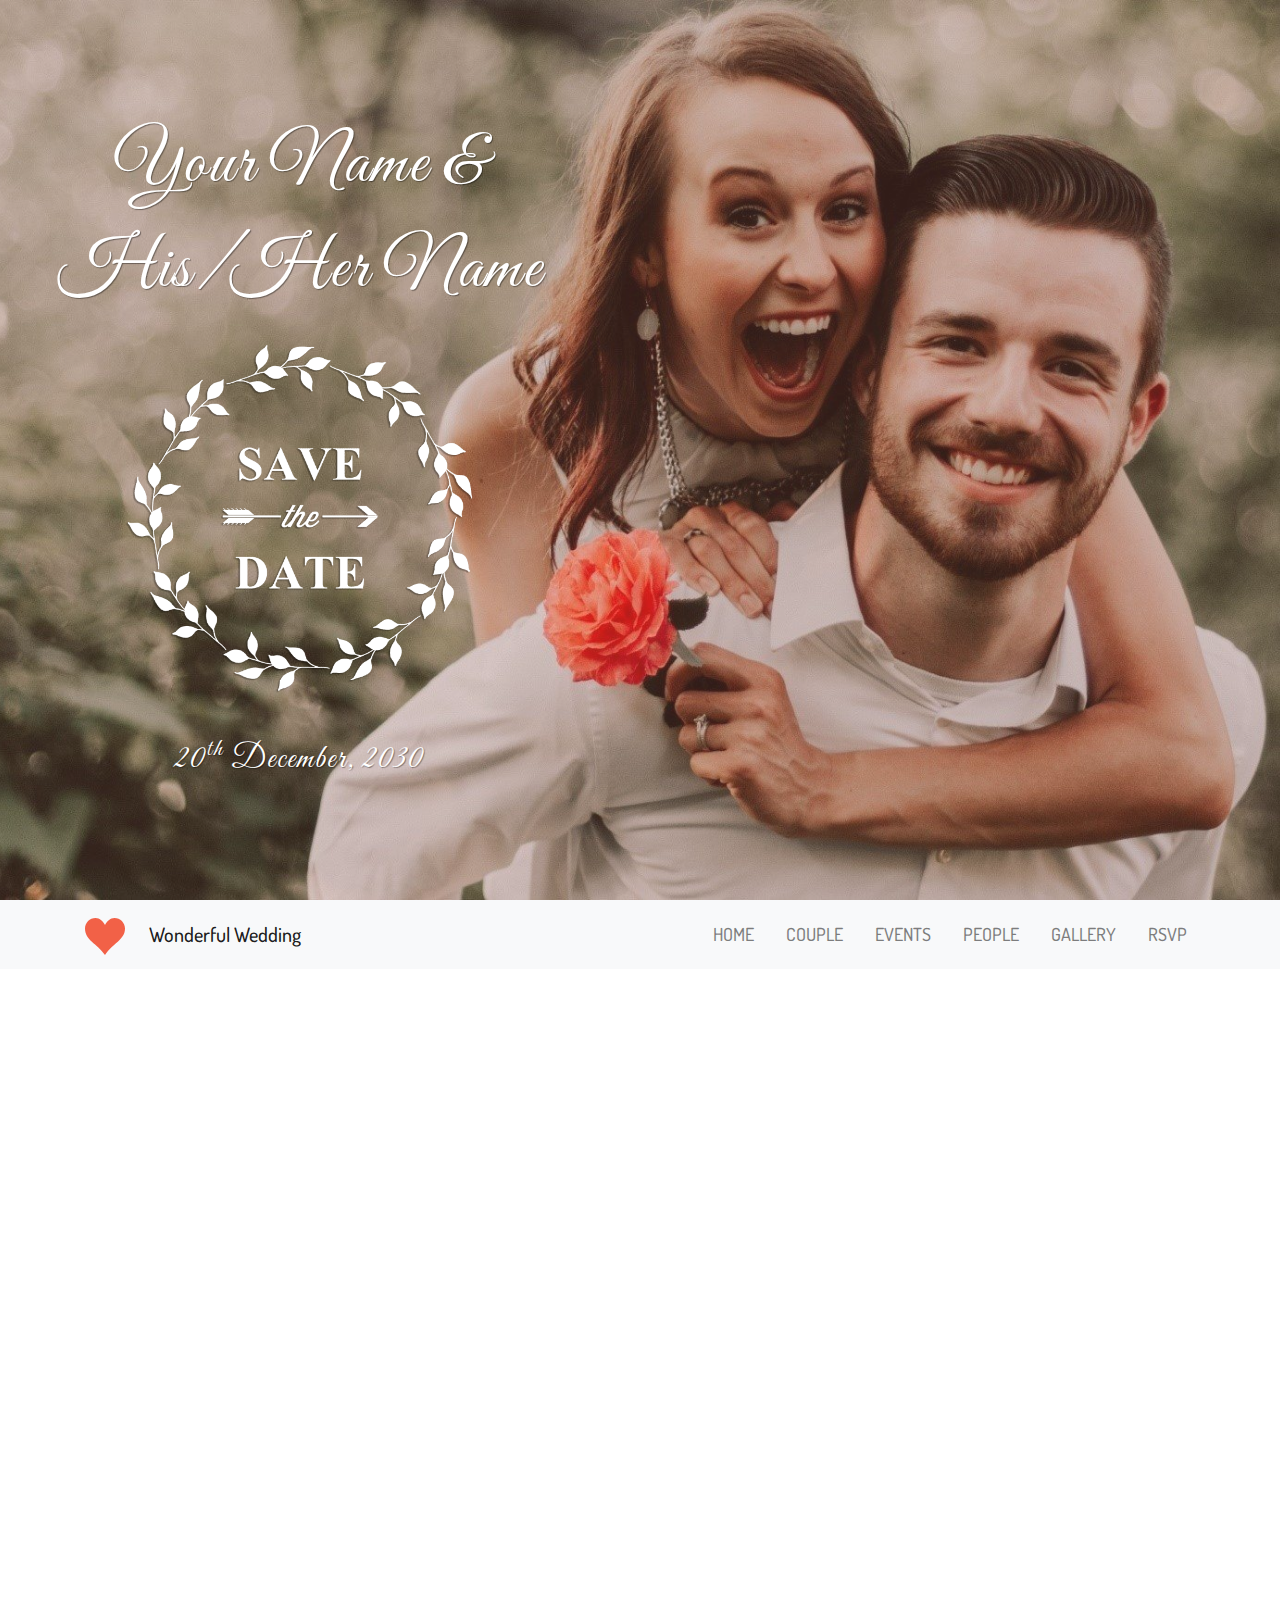
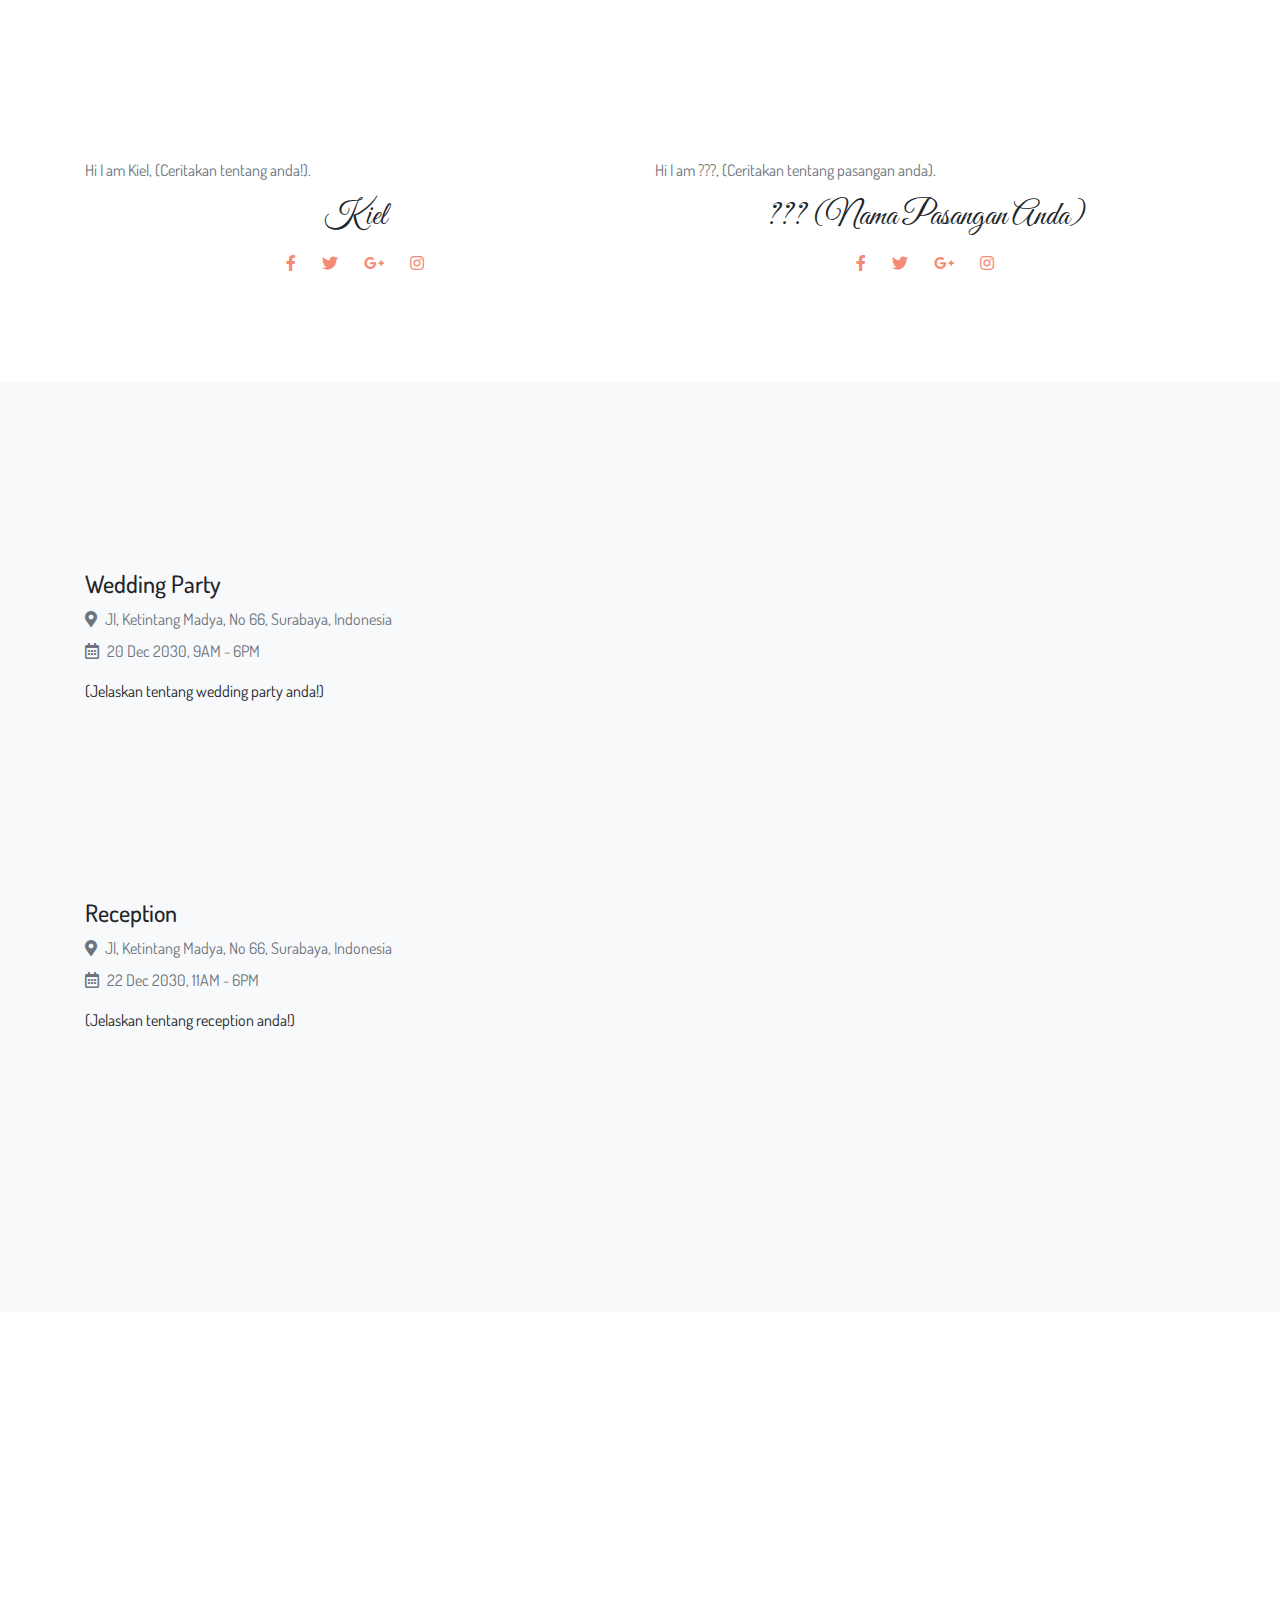
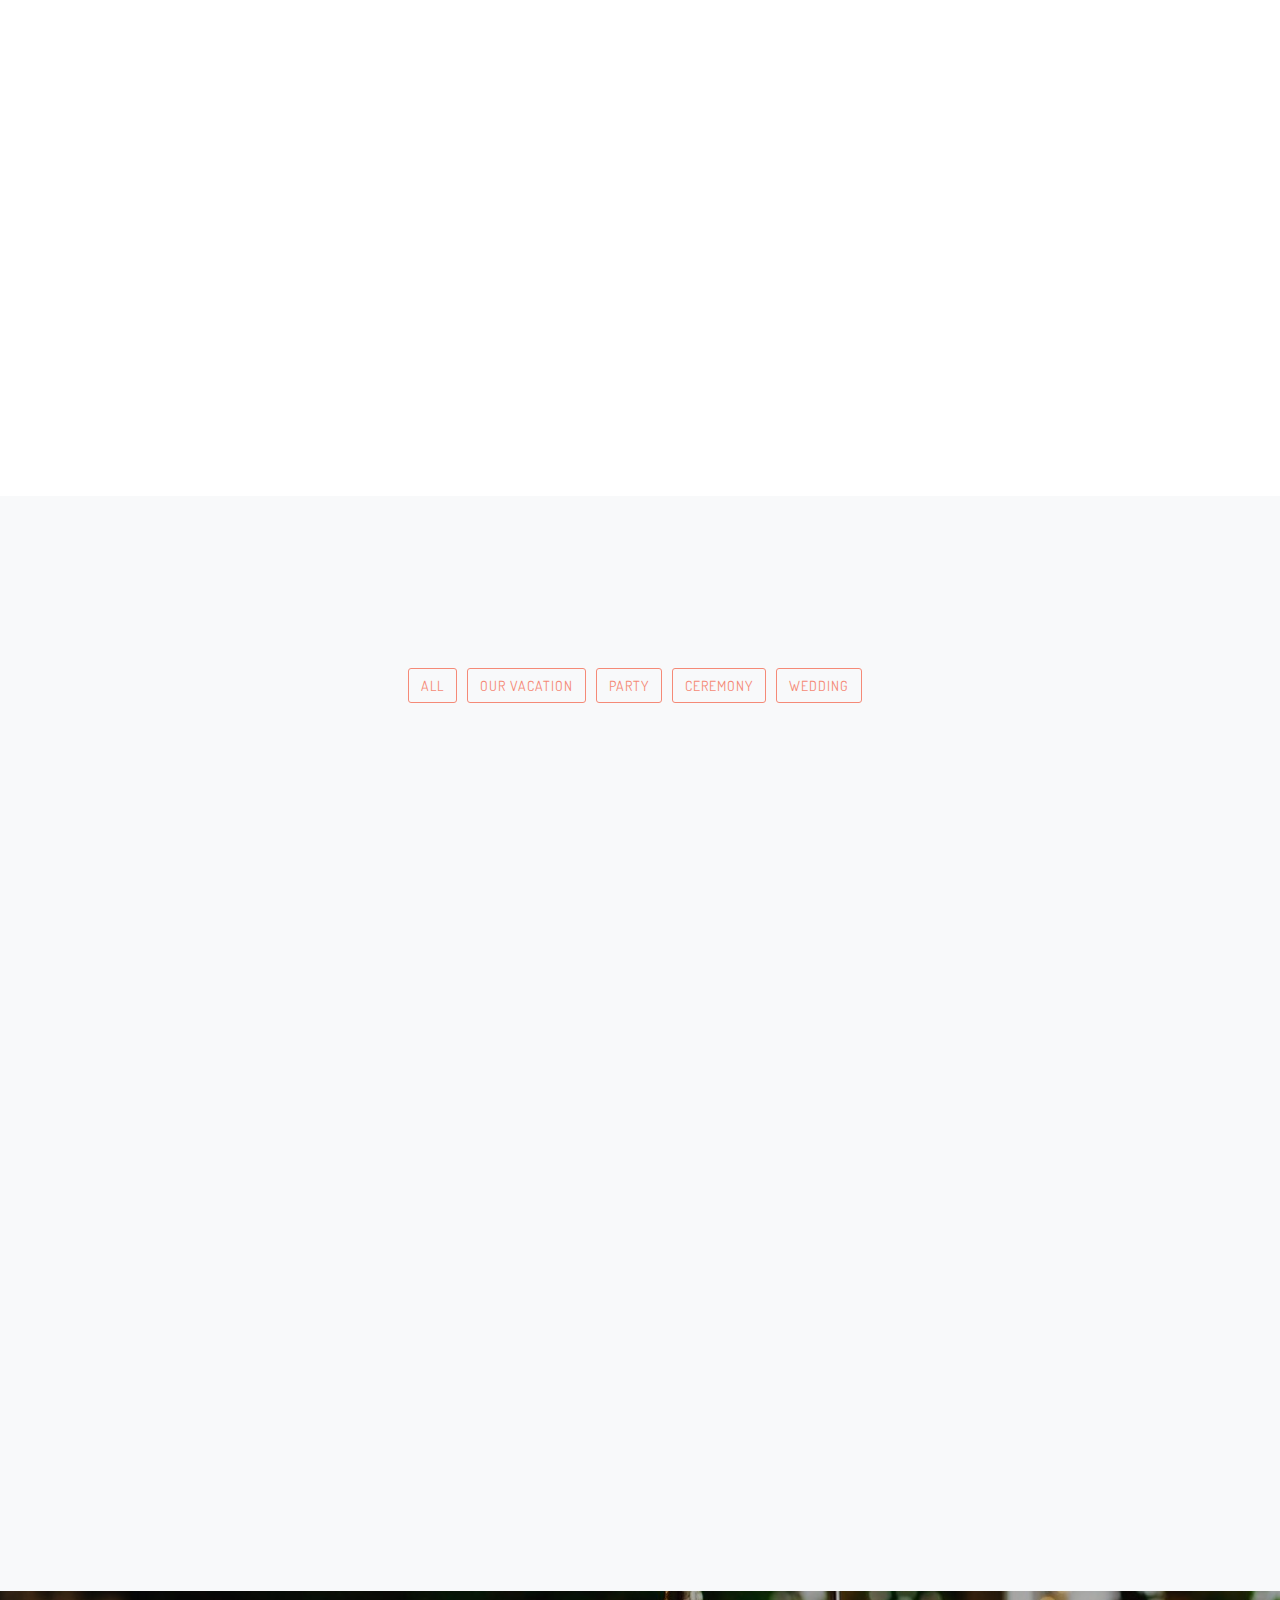
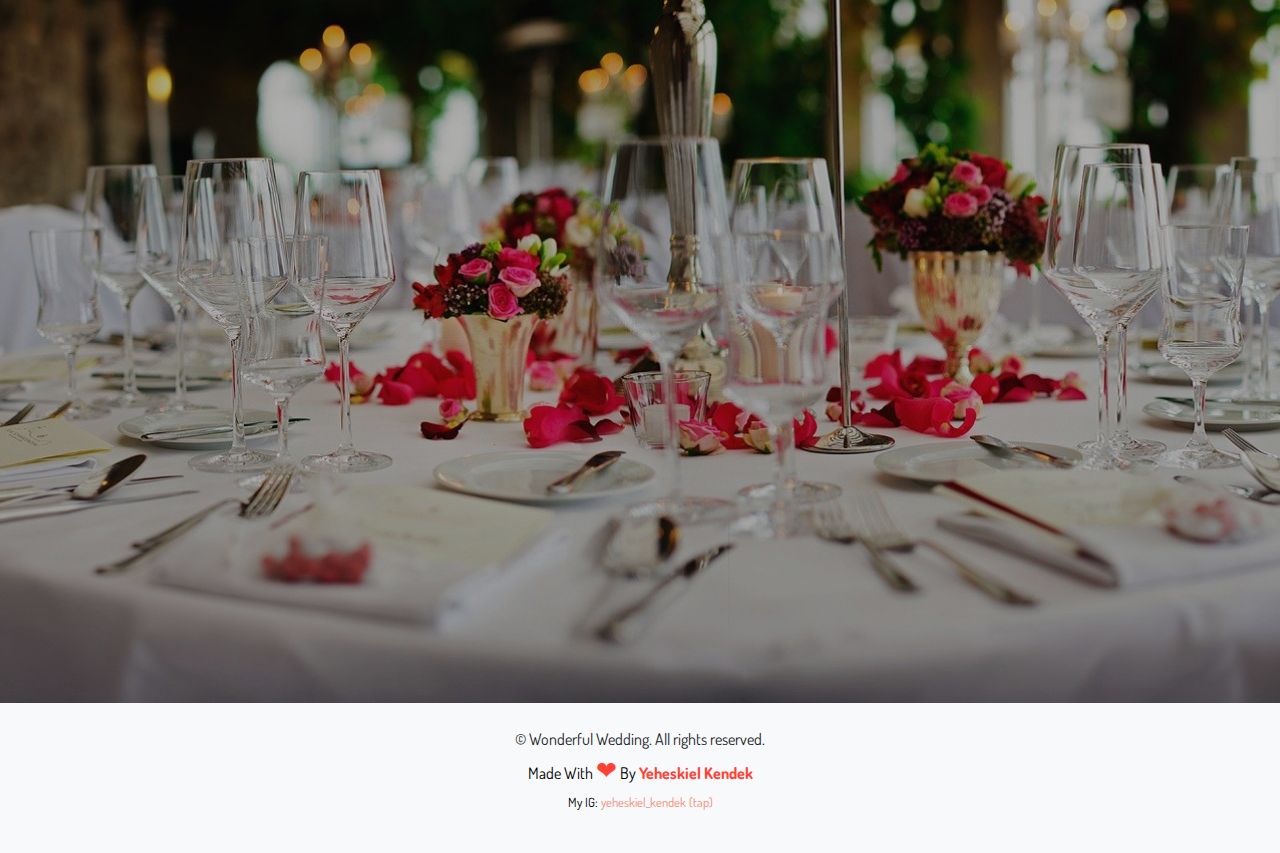
==== commit 3fba3159: "Add files via upload" ====
--- a/index.html
+++ b/index.html
@@ -1,518 +1,313 @@
-<!DOCTYPE html>
-<html lang="en">
-  <head>
-    <meta charset="UTF-8" />
-    <meta name="viewport" content="width=device-width, initial-scale=1.0" />
-    <title>Love Calculator</title>
-    <style>
-      @import url("https://fonts.googleapis.com/css2?family=Montserrat:ital,wght@0,400;0,700;1,600&display=swap");
-@font-face {
-  font-family: "Cocogoose";
-  src: url("Cocogoose.ttf") format("truetype");
-}
-
-* {
-  margin: 0;
-  box-sizing: border-box;
-}
-
-body {
-  min-height: 100%;
-  background: #ff4136;
-  background: -moz-linear-gradient(
-    45deg,
-    #ff4136 50%,
-    #ff7376 100%
-  ); /* FF3.6-15 */
-  background: -webkit-linear-gradient(
-    45deg,
-    #ff4136 50%,
-    #ff7376 100%
-  ); /* Chrome10-25,Safari5.1-6 */
-  background: linear-gradient(
-    45deg,
-    #ff4136 50%,
-    #ff7376 100%
-  ); /* W3C, IE10+, FF16+, Chrome26+, Opera12+, Safari7+ */
-  filter: progid:DXImageTransform.Microsoft.gradient( startColorstr='#05abe0', endColorstr='#87e0fd',GradientType=1 ); /* IE6-9 fallback on horizontal gradient */
-  background-repeat: no-repeat;
-  font-family: "Montserrat", sans-serif;
-  text-align: center;
-  color: #ffffff;
-  transition: 0.3s;
-  font-size: 18px;
-}
-
-h1 {
-  color: #fff;
-  font-size: 4rem;
-  font-family: "Cocogoose";
-}
-
-/* Wrapper Section */
-
-.wrapper {
-  height: 100%;
-  color: #fff;
-  padding: 50px;
-}
-
-.maincontent {
-  display: flex;
-  margin: 100px auto 20px auto;
-  text-align: center;
-  flex-flow: row;
-  justify-content: center;
-}
-
-label {
-  font-weight: 600;
-}
-
-.maincontent input {
-  width: 350px;
-  height: 50px;
-  background-color: rgba(255, 255, 255, 0.5);
-  border: 2px solid #ffffff;
-  border-radius: 50px;
-  color: #ffffff;
-  outline: none;
-  padding: 20px;
-  font-size: 20px;
-  justify-content: space-between;
-  margin: 10px;
-  text-align: center;
-  text-transform: capitalize;
-  box-shadow: 0 10px 23px 10px #00000020;
-}
-
-.maincontent input:focus {
-  width: 450px;
-  background-color: #fff;
-  color: #00000020;
-  transition: 0.3s;
-  font-weight: 700;
-}
-
-.maincontent input:valid {
-  background-color: #fff;
-  color: #ff4136;
-  transition: 0.3s;
-  font-weight: 700;
-}
-
-::placeholder {
-  color: rgba(255, 255, 255, 0.5);
-  font-size: 18px;
-  text-align: center;
-}
-
-button {
-  background-color: #ffffff;
-  border: 2px solid #ffffff;
-  border-radius: 50px;
-  color: #ff4136;
-  padding: 15px 30px;
-  outline: none;
-  cursor: pointer;
-  font-size: 18px;
-  transition: 0.3s;
-  font-weight: 600;
-  box-shadow: 0 10px 23px 10px #00000020;
-}
-button:hover {
-  background-color: transparent;
-  border: 2px solid #ffffff;
-  color: #ffffff;
-}
-
-.result {
-  width: 50%;
-  margin: 100px auto;
-}
-
-.result h1 {
-  font-family: "Montserrat", sans-serif;
-  padding: 10px;
-}
-.divider {
-  width: 200px;
-  height: 2px;
-  background-color: #fff;
-  text-align: center;
-  margin: 10px auto;
-}
-
-#loveinfo {
-  line-height: 1.5;
-}
-/* End of wrapper section */
-
-.footer {
-  left: 0;
-  bottom: 0;
-  width: 100%;
-  background-color: #fff;
-  padding: 20px;
-}
-
-/* Responsive Codes */
-/* Extra small devices (portrait phones, less than 576px) */
-@media (max-width: 575.98px) {
-  body {
-    font-size: 16px;
-  }
-  .wrapper {
-    padding: 50px 10px;
-  }
-  h1 {
-    font-size: 1.5rem;
-  }
-  .maincontent {
-    margin: 50px auto 20px auto;
-    display: grid;
-  }
-  .maincontent input {
-    margin: 20px 0;
-    width: 90%;
-    height: 30px;
-  }
-
-  .maincontent input:focus {
-    width: 100%;
-  }
-
-  button {
-    font-size: 16px;
-    padding: 15px 5%;
-  }
-
-  .result {
-    width: 90%;
-    margin: 100px auto;
-  }
-
-  .divider {
-    width: 30%;
-  }
-
-  #score {
-    font-size: 2rem;
-  }
-}
-
-/* Small devices (landscape phones, 576px and up) */
-@media (min-width: 576px) and (max-width: 767.98px) {
-  .wrapper {
-    padding: 50px 10px;
-  }
-  h1 {
-    font-size: 2rem;
-  }
-
-  .maincontent {
-    margin: 50px auto 20px auto;
-    display: grid;
-  }
-  .maincontent input {
-    margin: 20px 0;
-    height: 30px;
-  }
-
-  button {
-    font-size: 16px;
-    padding: 15px 5%;
-  }
-
-  .result {
-    width: 90%;
-    margin: 100px auto;
-  }
-
-  .divider {
-    width: 30%;
-  }
-
-  #score {
-    font-size: 2rem;
-  }
-}
-
-/* Medium devices (tablets, 768px and up) */
-@media (min-width: 768px) and (max-width: 991.98px) {
-  .wrapper {
-    padding: 50px 10px;
-  }
-  h1 {
-    font-size: 3rem;
-  }
-
-  .maincontent {
-    display: flex;
-  }
-  .maincontent input {
-    width: 300px;
-    margin: 20px;
-  }
-
-  .maincontent input:focus {
-    width: 350px;
-  }
-
-  button {
-    padding: 15px 5%;
-  }
-
-  .result {
-    width: 90%;
-    margin: 100px auto;
-  }
-
-  .divider {
-    width: 30%;
-  }
-
-  #score {
-    font-size: 2rem;
-  }
-}
-
-    </style>
-  </head>
-  <body>
-    <div class="wrapper">
-      <div class="heading">
-        <h1>Love ♥ Calculator</h1>
-        <h4>Dapatkan Hasil Cinta Anda Sendiri Secara Instan*</h4>
-        <h4>(one calcucate only!)</h4>
-      </div>
-
-      <div class="maincontent">
-        <div>
-          <!-- Your name Inputfield -->
-          <label for="yourname">*Your Name</label><br />
-          <input
-            type="text"
-            id="yourname"
-            placeholder="Enter Your Name"
-            spellcheck="false"
-            maxlength="30"
-            required
-          />
-        </div>
-        <div>
-          <!-- His/Her name Inputfield -->
-          <label for="theirname">*His/Her Name</label><br />
-          <input
-            type="text"
-            id="theirname"
-            placeholder="Enter His/Her Name"
-            spellcheck="false"
-            maxlength="30"
-            required
-          />
-        </div>
-      </div>
-      <button type="submit">❤ CALCULATE ❤</button>
-
-      <div class="result">
-        <h2>Result</h2>
-        <div class="divider"></div>
-        <p id="yourlovescoreis"></p>
-        <h1 id="score"></h1>
-        <p id="loveinfo"></p>
-        <p
-          id="reload"
-          style="
-            cursor: pointer;
-            display: none;
-            margin-top: 30px;
-            font-weight: 700;
-          "
-          onClick="window.location.reload();"
-        >
-          ↺ Re Calculate
-        </p>
-      </div>
-    </div>
-    <div class="footer">
-      <p style="color: #000">
-        Made With <span style="color: #ff4136; font-size: 25px">❤</span> By
-        <a
-          style="text-decoration: none; font-weight: bold; color: #ff4136"
-          target="_blank"
-          href="https://alnahian2003.github.io"
-          >Yeheskiel Kendek</a
-        >
-        <br />
-        <small>*Fun Purpose Only🙃</small> <br>
-        <small>My IG: <a href="https://www.instagram.com/yeheskiel_kendek">yeheskiel_kendek (tap)</a></small>
-      </p>
-    </div>
-
-    <script type="text/javascript">
-    </script>
-
-    <script>
-      /*=============================
-    Made With ♥ By Yeheskiel Kendek
-  ============================*/
-// Start Code
-
-// global variables
-var yourName = document.getElementById("yourname"),
-  theirName = document.getElementById("theirname"),
-  calcBtn = document.querySelector("button"),
-  yourlovescoreis = document.getElementById("yourlovescoreis"),
-  loveScore = Math.random() * 100,
-  loveInfo = document.getElementById("loveinfo"),
-  reloadBtn = document.getElementById("reload");
-loveScore = Math.floor(loveScore) + 1;
-
-//capitalize input values
-function capitalize_Words(str) {
-  return str.replace(/\w\S*/g, function (txt) {
-    return txt.charAt(0).toUpperCase() + txt.substr(1).toLowerCase();
-  });
-}
-
-// Love Score Counter
-function love() {
-  function sleep(ms) {
-    return new Promise((resolve) => setTimeout(resolve, ms));
-  }
-  (async function () {
-    var i = 0;
-    while (i < loveScore) {
-      document.getElementById("score").innerHTML = i + "%";
-      await sleep(20);
-      i++;
-    }
-  })();
-}
-
-// Add eventlistener to button
-calcBtn.addEventListener("click", function (e) {
-  loveScore = Math.random() * 100; //delete this line if you want to keep the same value in the same session.
-  e.preventDefault();
-  if (yourName.value == "" && theirName.value == "") {
-    alert("You can't leave fields empty");
-  }
-  if (yourName.value == "") {
-    alert("Please Enter Your Name");
-  }
-  if (theirName.value == "") {
-    alert("Please Enter His/Her Name");
-  }
-
-  //lovescore conditions
-  else if (loveScore <= 10) {
-    yourlovescoreis.innerHTML = "Your Love Score is";
-    love();
-    reloadBtn.style.display = "block";
-    loveInfo.innerHTML =
-      "<b>You</b> and " +
-      "<b>" +
-      capitalize_Words(theirName.value) +
-      "</b>" +
-      " mencintai satu sama lain seperti Minyak & Air. Maaf, tapi ini tidak cukup untuk hubungan yang sempurna.";
-  } else if (loveScore <= 20) {
-    yourlovescoreis.innerHTML = "Your Love Score is";
-    love();
-    reloadBtn.style.display = "block";
-    loveInfo.innerHTML =
-      "<b>You</b> and " +
-      "<b>" +
-      capitalize_Words(theirName.value) +
-      "</b>" +
-      " mencintai satu sama lain seperti Bird & Sky. Tetapi perlu sedikit konsentrasi pada cinta Anda.";
-  } else if (loveScore <= 30) {
-    yourlovescoreis.innerHTML = "Your Love Score is";
-    love();
-    reloadBtn.style.display = "block";
-    loveInfo.innerHTML =
-      "<b>You</b> and " +
-      "<b>" +
-      capitalize_Words(theirName.value) +
-      "</b>" +
-      " saling mencintai satu sama lain seperti Tanah & Benih. Anda harus lebih menjaga cinta Anda! ";
-  } else if (loveScore <= 40) {
-    yourlovescoreis.innerHTML = "Your Love Score is";
-    love();
-    reloadBtn.style.display = "block";
-    loveInfo.innerHTML =
-      "<b>You</b> and " +
-      "<b>" +
-      capitalize_Words(theirName.value) +
-      "</b>" +
-      " saling mencintai satu sama lain seperti Romeo & Juliet. Tidak ada yang palsu dalam cinta Anda. Go Ahead!";
-  } else if (loveScore <= 50) {
-    yourlovescoreis.innerHTML = "Your Love Score is";
-    love();
-    reloadBtn.style.display = "block";
-    loveInfo.innerHTML =
-      "<b>You</b> and " +
-      "<b>" +
-      capitalize_Words(theirName.value) +
-      "</b>" +
-      " saling mencintai seperti Marie & Pierre Curie. Itu adalah kombinasi yang bagus. Anda adalah contoh yang baik dari cinta sejati.";
-  } else if (loveScore <= 60) {
-    yourlovescoreis.innerHTML = "Your Love Score is";
-    love();
-    reloadBtn.style.display = "block";
-    loveInfo.innerHTML =
-      "<b>You</b> and " +
-      "<b>" +
-      capitalize_Words(theirName.value) +
-      "</b>" +
-      " saling mencintai satu sama lain seperti Bumi dan Bulan. Anda tidak dapat hidup tanpa satu sama lain.";
-  } else if (loveScore <= 70) {
-    yourlovescoreis.innerHTML = "Your Love Score is";
-    love();
-    reloadBtn.style.display = "block";
-    loveInfo.innerHTML =
-      "<b>You</b> and " +
-      "<b>" +
-      capitalize_Words(theirName.value) +
-      "</b>" +
-      " Saling mencintai satu sama lain seperti Sungai & Laut. Sebarkan Cinta, bukan Kebencian.";
-  } else if (loveScore <= 80) {
-    yourlovescoreis.innerHTML = "Your Love Score is";
-    love();
-    reloadBtn.style.display = "block";
-    loveInfo.innerHTML =
-      "<b>You</b> and " +
-      "<b>" +
-      capitalize_Words(theirName.value) +
-      "</b>" +
-      " mencintai satu sama lain seperti lem. Tidak ada yang dapat memisahkan Anda satu sama lain. Cinta adalah Selamanya.";
-  } else if (loveScore <= 90) {
-    yourlovescoreis.innerHTML = "Your Love Score is";
-    love();
-    reloadBtn.style.display = "block";
-    loveInfo.innerHTML =
-      "<b>You</b> and " +
-      "<b>" +
-      capitalize_Words(theirName.value) +
-      "</b>" +
-      " saling mencintai satu sama lain lebih dari apa pun di dunia ini! Kalian adalah contoh terbaik dari cinta sejati.";
-  } else if (loveScore <= 100) {
-    yourlovescoreis.innerHTML = "Your Love Score is";
-    love();
-    reloadBtn.style.display = "block";
-    loveInfo.innerHTML =
-      "<b>You</b> and " +
-      "<b>" +
-      capitalize_Words(theirName.value) +
-      "</b>" +
-      " love each other like Ertuğrul Gazi & Halime Sultan. You should get married with " +
-      "<b>" +
-      capitalize_Words(theirName.value) +
-      "</b>" +
-      " very soon. Best of Luck!";
-  }
-});
-
-    </script>
-  </body>
-</html>
+<!DOCTYPE html>
+<html lang="en-US">
+  <head>
+    <meta charset="UTF-8">
+    <meta http-equiv="X-UA-Compatible" content="IE=edge">
+    <meta name="viewport" content="width=device-width, initial-scale=1">
+    <title>Wonderful Wedding</title>
+    <link rel="preconnect" href="https://fonts.gstatic.com" crossorigin="crossorigin"/>
+    <link rel="preload" as="style" href="https://fonts.googleapis.com/css2?family=Dosis:wght@400;500&amp;display=swap"/>
+    <link rel="stylesheet" href="https://fonts.googleapis.com/css2?family=Dosis:wght@400;500&amp;display=swap" media="print" onload="this.media='all'"/>
+    <noscript>
+      <link rel="stylesheet" href="https://fonts.googleapis.com/css2?family=Dosis:wght@400;500&amp;display=swap"/>
+    </noscript>
+    <link rel="preconnect" href="https://fonts.gstatic.com" crossorigin="crossorigin"/>
+    <link rel="preload" as="style" href="https://fonts.googleapis.com/css2?family=Great+Vibes&amp;display=swap"/>
+    <link rel="stylesheet" href="https://fonts.googleapis.com/css2?family=Great+Vibes&amp;display=swap" media="print" onload="this.media='all'"/>
+    <noscript>
+      <link rel="stylesheet" href="https://fonts.googleapis.com/css2?family=Great+Vibes&amp;display=swap"/>
+    </noscript>
+    <link rel="apple-touch-icon" sizes="180x180" href="images/favicon/apple-touch-icon.png">
+    <link rel="icon" type="image/png" sizes="32x32" href="images/favicon/favicon-32x32.png">
+    <link rel="icon" type="image/png" sizes="16x16" href="images/favicon/favicon-16x16.png">
+    <link href="css/bootstrap.min.css?ver=1.1.0" rel="stylesheet">
+    <link href="css/font-awesome/css/all.min.css?ver=1.1.0" rel="stylesheet">
+    <link href="css/aos.css?ver=1.1.0" rel="stylesheet">
+    <link href="css/ekko-lightbox.css?ver=1.1.0" rel="stylesheet">
+    <link href="css/main.css?ver=1.1.0" rel="stylesheet">
+    <noscript>
+      <style type="text/css">
+        [data-aos] {
+            opacity: 1 !important;
+            transform: translate(0) scale(1) !important;
+        }
+      </style>
+    </noscript>
+  </head>
+  <body id="top">
+    <header></header>
+    <div class="page-content">
+      <div class="div">
+<div class="ww-home-page" id="home">
+  <div class="ww-wedding-announcement d-flex align-items-center justify-content-start">
+    <div class="container ww-announcement-container">
+      <p class="ww-couple-name ww-title" data-aos="zoom-in-down" data-aos-delay="300" data-aos-duration="1000">Your Name & His/Her Name</p><img class="img-fluid mt-1" src="images/laurel-1.png" alt="Heart" data-aos="zoom-in-down" data-aos-delay="300" data-aos-duration="1000"/>
+      <p class="h2 mt-5 ww-title" data-aos="zoom-in-down" data-aos-delay="300" data-aos-duration="1000" data-aos-offset="10">20<sup>th</sup> December, 2030</p>
+    </div>
+  </div>
+</div>
+<div class="ww-nav-bar sticky-top bg-light">
+  <nav class="navbar navbar-expand-lg navbar-light">
+    <div class="container"><a href="#"><svg class="heart" viewBox="0 0 32 29.6"><path d="M23.6,0c-3.4,0-6.3,2.7-7.6,5.6C14.7,2.7,11.8,0,8.4,0C3.8,0,0,3.8,0,8.4c0,9.4,9.5,11.9,16,21.2c6.1-9.3,16-12.1,16-21.2C32,3.8,28.2,0,23.6,0z"/>
+</svg></a>
+      <h1 class="h2"><a class="pl-4 navbar-brand" href="#">Wonderful Wedding</a></h1>
+      <button class="navbar-toggler" type="button" data-toggle="collapse" data-target="#ww-navbarNav" aria-controls="ww-navbarNav" aria-expanded="false" aria-label="Toggle navigation"><span class="navbar-toggler-icon"></span></button>
+      <div class="collapse navbar-collapse text-uppercase" id="ww-navbarNav">
+        <ul class="navbar-nav ml-auto">
+          <li class="nav-item"><a class="nav-link smooth-scroll" href="#home">Home</a></li>
+          <li class="nav-item"><a class="nav-link smooth-scroll" href="#couple">Couple</a></li>
+          <li class="nav-item"><a class="nav-link smooth-scroll" href="#events">Events</a></li>
+          <li class="nav-item"><a class="nav-link smooth-scroll" href="#people">People</a></li>
+          <li class="nav-item"><a class="nav-link smooth-scroll" href="#gallery">Gallery</a></li>
+          <li class="nav-item"><a class="nav-link smooth-scroll" href="#rsvp">RSVP</a></li>
+        </ul>
+      </div>
+    </div>
+  </nav>
+</div>
+<div class="ww-section" id="couple">
+  <div class="container">
+    <h2 class="h1 text-center pb-3 ww-title" data-aos="zoom-in-down" data-aos-duration="1000">Groom & Bride</h2>
+    <div class="row text-center">
+      <div class="col-md-6">
+        <div class="mt-3"><img class="img-fluid" src="images/groom.jpg" alt="Groom" data-aos="flip-left" data-aos-duration="1000"/>
+          <p class="pt-3 text-left text-muted">Hi I am Kiel, (Ceritakan tentang anda!).</p>
+          <h3 class="h2 ww-title">Kiel</h3>
+          <div class="ww-social-links"><a class="btn btn-link" href="#"><i class="fab fa-facebook-f" aria-hidden="true"></i></a><a class="btn btn-link" href="#"><i class="fab fa-twitter" aria-hidden="true"></i></a><a class="btn btn-link" href="#"><i class="fab fa-google-plus-g" aria-hidden="true"></i></a><a class="btn btn-link" href="#"><i class="fab fa-instagram" aria-hidden="true"></i></a></div>
+        </div>
+      </div>
+      <div class="col-md-6">
+        <div class="mt-3"><img class="img-fluid" src="images/bride.jpg" alt="Bride" data-aos="flip-right" data-aos-duration="1000"/>
+          <p class="pt-3 text-left text-muted">Hi I am ???, (Ceritakan tentang pasangan anda).</p>
+          <h3 class="h2 ww-title">??? (Nama Pasangan Anda)</h3>
+          <div class="ww-social-links"><a class="btn btn-link" href="#"><i class="fab fa-facebook-f" aria-hidden="true"></i></a><a class="btn btn-link" href="#"><i class="fab fa-twitter" aria-hidden="true"></i></a><a class="btn btn-link" href="#"><i class="fab fa-google-plus-g" aria-hidden="true"></i></a><a class="btn btn-link" href="#"><i class="fab fa-instagram" aria-hidden="true"></i></a></div>
+        </div>
+      </div>
+    </div>
+  </div>
+</div>
+<div class="ww-section bg-light" id="events">
+  <div class="container ww-wedding-event">
+    <h2 class="h1 text-center pb-3 ww-title" data-aos="zoom-in-down" data-aos-duration="1000">Wedding Events</h2>
+    <div class="row">
+      <div class="col-md-7 col-sm-12">
+        <div class="my-3">
+          <div class="h4">Wedding Party</div>
+          <ul>
+            <li><i class="text-muted fas fa-map-marker-alt"></i><span class="pl-2 text-muted">Jl, Ketintang Madya, No 66, Surabaya, Indonesia</span></li>
+            <li class="pt-2"><i class="text-muted far fa-calendar-alt"></i><span class="pl-2 text-muted">20 Dec 2030, 9AM - 6PM</span></li>
+          </ul>
+          <p>(Jelaskan tentang wedding party anda!)</p>
+        </div>
+      </div>
+      <div class="col-md-5 col-sm-12">
+        <div class="my-3"><img class="img-fluid" src="images/wedding-party.jpg" alt="Wedding Party" data-aos="fade-down-right" data-aos-duration="1000"/></div>
+      </div>
+    </div>
+    <div class="row">
+      <div class="col-md-7 col-sm-12">
+        <div class="my-3">
+          <div class="h4">Reception</div>
+          <ul>
+            <li><i class="text-muted fas fa-map-marker-alt "></i><span class="pl-2 text-muted">Jl, Ketintang Madya, No 66, Surabaya, Indonesia</span></li>
+            <li class="pt-2"><i class="text-muted far fa-calendar-alt "></i><span class="pl-2 text-muted">22 Dec 2030, 11AM - 6PM</span></li>
+          </ul>
+          <p>(Jelaskan tentang reception anda!)</p>
+        </div>
+      </div>
+      <div class="col-md-5 col-sm-12">
+        <div class="my-3"><img class="img-fluid" src="images/reception.jpg" alt="Reception" data-aos="fade-up-right" data-aos-duration="1000"/></div>
+      </div>
+    </div>
+  </div>
+</div>
+<div class="ww-section" id="people">
+  <div class="container ww-couple-friends">
+    <h2 class="h1 text-center pt-3 ww-title" data-aos="zoom-in-down" data-aos-duration="1000">Groomsmen & Bridesmaids (Tunjukkan foto Groomsmen & Bridesmaids anda!)</h2>
+    <div class="carousel slide" id="ww-carouselIndicator" data-ride="carousel" data-aos="zoom-in-up" data-aos-duration="1000">
+      <ol class="carousel-indicators">
+        <li class="active" data-target="#ww-carouselIndicator" data-slide-to="0"></li>
+        <li data-target="#ww-carouselIndicator" data-slide-to="1"></li>
+      </ol>
+      <div class="carousel-inner">
+        <div class="carousel-item active">
+          <div class="row">
+            <div class="col-md-4">
+              <div class="card d-block mb-3"><img class="card-img-top" src="images/groom-men-1.jpg" alt="Groom Men 1"/>
+                <div class="card-body text-center">
+                  <div class="h5">Habbel</div>
+                  <p class="mb-0 text-muted">Best Friend</p>
+                  <p class="text-muted">Groomsmen</p>
+                  <div class="ww-social-links"><a class="btn btn-link" href="#"><i class="fab fa-facebook-f" aria-hidden="true"></i></a><a class="btn btn-link" href="#"><i class="fab fa-twitter" aria-hidden="true"></i></a><a class="btn btn-link" href="#"><i class="fab fa-google-plus-g" aria-hidden="true"></i></a><a class="btn btn-link" href="#"><i class="fab fa-instagram" aria-hidden="true"></i></a></div>
+                </div>
+              </div>
+            </div>
+            <div class="col-md-4">
+              <div class="card d-block mb-3"><img class="card-img-top" src="images/groom-men-2.jpg" alt="Groom Men 2"/>
+                <div class="card-body text-center">
+                  <div class="h5 text-center">Johan</div>
+                  <p class="mb-0 text-muted">Room Mate</p>
+                  <p class="text-muted">Groomsmen</p>
+                  <div class="ww-social-links"><a class="btn btn-link" href="#"><i class="fab fa-facebook-f" aria-hidden="true"></i></a><a class="btn btn-link" href="#"><i class="fab fa-twitter" aria-hidden="true"></i></a><a class="btn btn-link" href="#"><i class="fab fa-google-plus-g" aria-hidden="true"></i></a><a class="btn btn-link" href="#"><i class="fab fa-instagram" aria-hidden="true"></i></a></div>
+                </div>
+              </div>
+            </div>
+            <div class="col-md-4">
+              <div class="card d-block mb-3"><img class="card-img-top" src="images/groom-men-3.jpg" alt="Groom Men 3"/>
+                <div class="card-body text-center">
+                  <div class="h5 text-center">Vincent</div>
+                  <p class="mb-0 text-muted">Friend</p>
+                  <p class="text-muted">Groomsmen</p>
+                  <div class="ww-social-links"><a class="btn btn-link" href="#"><i class="fab fa-facebook-f" aria-hidden="true"></i></a><a class="btn btn-link" href="#"><i class="fab fa-twitter" aria-hidden="true"></i></a><a class="btn btn-link" href="#"><i class="fab fa-google-plus-g" aria-hidden="true"></i></a><a class="btn btn-link" href="#"><i class="fab fa-instagram" aria-hidden="true"></i></a></div>
+                </div>
+              </div>
+            </div>
+          </div>
+        </div>
+        <div class="carousel-item">
+          <div class="row">
+            <div class="col-md-4">
+              <div class="card d-block mb-3"><img class="card-img-top" src="images/bride-maid-1.jpg" alt="Bride Maid 1"/>
+                <div class="card-body text-center">
+                  <div class="h5">Nadia</div>
+                  <p class="mb-0 text-muted">Best Friend</p>
+                  <p class="text-muted">Bridesmaids</p>
+                  <div class="ww-social-links"><a class="btn btn-link" href="#"><i class="fab fa-facebook-f" aria-hidden="true"></i></a><a class="btn btn-link" href="#"><i class="fab fa-twitter" aria-hidden="true"></i></a><a class="btn btn-link" href="#"><i class="fab fa-google-plus-g" aria-hidden="true"></i></a><a class="btn btn-link" href="#"><i class="fab fa-instagram" aria-hidden="true"></i></a></div>
+                </div>
+              </div>
+            </div>
+            <div class="col-md-4">
+              <div class="card d-block mb-3"><img class="card-img-top" src="images/bride-maid-2.jpg" alt="Bride Maid 2"/>
+                <div class="card-body text-center">
+                  <div class="h5 text-center">Shania</div>
+                  <p class="mb-0 text-muted">Room Mate</p>
+                  <p class="text-muted">Bridesmaids</p>
+                  <div class="ww-social-links"><a class="btn btn-link" href="#"><i class="fab fa-facebook-f" aria-hidden="true"></i></a><a class="btn btn-link" href="#"><i class="fab fa-twitter" aria-hidden="true"></i></a><a class="btn btn-link" href="#"><i class="fab fa-google-plus-g" aria-hidden="true"></i></a><a class="btn btn-link" href="#"><i class="fab fa-instagram" aria-hidden="true"></i></a></div>
+                </div>
+              </div>
+            </div>
+            <div class="col-md-4">
+              <div class="card d-block mb-3"><img class="card-img-top" src="images/bride-maid-3.jpg" alt="Bride Maid 3"/>
+                <div class="card-body text-center">
+                  <div class="h5 text-center">Putri Lamba</div>
+                  <p class="mb-0 text-muted">Friend</p>
+                  <p class="text-muted">Bridesmaids</p>
+                  <div class="ww-social-links"><a class="btn btn-link" href="#"><i class="fab fa-facebook-f" aria-hidden="true"></i></a><a class="btn btn-link" href="#"><i class="fab fa-twitter" aria-hidden="true"></i></a><a class="btn btn-link" href="#"><i class="fab fa-google-plus-g" aria-hidden="true"></i></a><a class="btn btn-link" href="#"><i class="fab fa-instagram" aria-hidden="true"></i></a></div>
+                </div>
+              </div>
+            </div>
+          </div>
+        </div>
+      </div>
+    </div>
+  </div>
+</div>
+<div class="ww-section bg-light" id="gallery">
+  <div class="ww-photo-gallery">
+    <div class="container">
+      <h2 class="h1 text-center pb-3 ww-title" data-aos="zoom-in-down" data-aos-duration="1000">Photo Gallery (Tunjukkan Photo Galerry Anda!)</h2>
+      <div class="col-md-12 text-center ww-category-filter mb-4"><a class="btn btn-outline-primary ww-filter-button" href="#" data-filter="all">All</a><a class="btn btn-outline-primary ww-filter-button" href="#" data-filter="vacation">Our Vacation</a><a class="btn btn-outline-primary ww-filter-button" href="#" data-filter="party">Party</a><a class="btn btn-outline-primary ww-filter-button" href="#" data-filter="ceremony">Ceremony</a><a class="btn btn-outline-primary ww-filter-button" href="#" data-filter="wedding">Wedding</a></div>
+      <div class="ww-gallery" data-aos="fade-zoom-in" data-aos-easing="ease-in-back" data-aos-delay="300" data-aos-duration="1000" data-aos-offset="0">
+        <div class="card-columns">
+          <div class="card" data-groups="[&quot;vacation&quot;,&quot;ceremony&quot;]"><a href="images/gallery-pic-1.jpg" data-toggle="lightbox" data-gallery="ww-gallery"><img class="img-fluid" src="images/gallery-pic-1.jpg" alt="Gallery Pic 1"/></a></div>
+          <div class="card" data-groups="[&quot;party&quot;,&quot;wedding&quot;]"><a href="images/gallery-pic-2.jpg" data-toggle="lightbox" data-gallery="ww-gallery"><img class="img-fluid" src="images/gallery-pic-2.jpg" alt="Gallery Pic 2"/></a></div>
+          <div class="card" data-groups="[&quot;vacation&quot;]"><a href="images/gallery-pic-3.jpg" data-toggle="lightbox" data-gallery="ww-gallery"><img class="img-fluid" src="images/gallery-pic-3.jpg" alt="Gallery Pic 3"/></a></div>
+          <div class="card" data-groups="[&quot;party&quot;,&quot;vacation&quot;]"><a href="images/gallery-pic-4.jpg" data-toggle="lightbox" data-gallery="ww-gallery"><img class="img-fluid" src="images/gallery-pic-4.jpg" alt="Gallery Pic 4"/></a></div>
+          <div class="card" data-groups="[&quot;vacation&quot;]"><a href="images/gallery-pic-5.jpg" data-toggle="lightbox" data-gallery="ww-gallery"><img class="img-fluid" src="images/gallery-pic-5.jpg" alt="Gallery Pic 5"/></a></div>
+          <div class="card" data-groups="[&quot;wedding&quot;,&quot;ceremony&quot;,&quot;party&quot;]"><a href="images/gallery-pic-6.jpg" data-toggle="lightbox" data-gallery="ww-gallery"><img class="img-fluid" src="images/gallery-pic-6.jpg" alt="Gallery Pic 6"/></a></div>
+          <div class="card" data-groups="[&quot;vacation&quot;]"><a href="images/gallery-pic-7.jpg" data-toggle="lightbox" data-gallery="ww-gallery"><img class="img-fluid" src="images/gallery-pic-7.jpg" alt="Gallery Pic 7"/></a></div>
+          <div class="card" data-groups="[&quot;wedding&quot;,&quot;party&quot;]"><a href="images/gallery-pic-8.jpg" data-toggle="lightbox" data-gallery="ww-gallery"><img class="img-fluid" src="images/gallery-pic-8.jpg" alt="Gallery Pic 8"/></a></div>
+        </div>
+      </div>
+    </div>
+  </div>
+</div>
+<div class="ww-section ww-rsvp-detail text-white" id="rsvp">
+  <div class="container" data-aos="zoom-in-up" data-aos-duration="1000">
+    <div class="col text-center">
+      <h2 class="h1 ww-title pb-3" data-aos="zoom-in-down" data-aos-duration="1000">Join Our Party</h2>
+    </div>
+    <div class="row ww-rsvp-form">
+      <div class="col-md-10">
+        <div class="card-body">
+          <form action="https://formspree.io/example@email.com" method="POST">
+            <div class="row">
+              <div class="col md-6 pb-3">
+                <div class="form-group">
+                  <label for="name-input">Your Name*</label>
+                  <input class="form-control" id="name-input" type="text" name="name" required="required"/>
+                </div>
+              </div>
+              <div class="col-md-6 pb-3">
+                <div class="form-group">
+                  <label for="email-input">Your Email*</label>
+                  <input class="form-control" id="email-input" type="email" name="_replyto" required="required"/>
+                </div>
+              </div>
+            </div>
+            <div class="row">
+              <div class="col md-6 pb-3">
+                <div class="form-group">
+                  <label for="guest-input">Number of Guests</label>
+                  <select class="form-control" id="guest-input" name="guest">
+                    <option value="1">One</option>
+                    <option value="2">Two</option>
+                    <option value="3">Three</option>
+                    <option value="4">Four</option>
+                  </select>
+                </div>
+              </div>
+              <div class="col-md-6 pb-3">
+                <div class="form-group">
+                  <label for="events-input">I am Attending</label>
+                  <select class="form-control" id="events-input" name="events">
+                    <option value="all-event">All Events</option>
+                    <option value="wedding-ceremony">Wedding ceremony</option>
+                    <option value="reception-party">Reception Party</option>
+                  </select>
+                </div>
+              </div>
+            </div>
+            <div class="row">
+              <div class="col">
+                <div class="form-group">
+                  <label for="message-input">Your Message</label>
+                  <textarea class="form-control" id="message-input" name="message" rows="4"></textarea>
+                </div>
+              </div>
+            </div>
+            <div class="row">
+              <div class="col text-center">
+                <button class="btn btn-primary btn-submit" type="submit">Send</button>
+              </div>
+            </div>
+          </form>
+        </div>
+      </div>
+    </div>
+  </div>
+</div>
+<div class="ww-footer bg-light">
+  <div class="container text-center py-4">
+    <p class="my-0">&copy; Wonderful Wedding. All rights reserved.</p>
+    <p style="color: #000">
+      Made With <span style="color: #ff4136; font-size: 25px">❤</span> By
+      <a
+        style="text-decoration: none; font-weight: bold; color: #ff4136"
+        target="_blank"
+        href="https://alnahian2003.github.io"
+        >Yeheskiel Kendek</a
+      >
+      <br />
+    <small>My IG: <a href="https://www.instagram.com/yeheskiel_kendek">yeheskiel_kendek (tap)</a></small>
+  </div>
+</div></div>
+    </div>
+    <footer></footer>
+    <script src="scripts/jquery.min.js?ver=1.1.0"></script>
+    <script src="scripts/bootstrap.bundle.min.js?ver=1.1.0"></script>
+    <script src="scripts/aos.js?ver=1.1.0"></script>
+    <script src="scripts/ekko-lightbox.min.js?ver=1.1.0"></script>
+    <script src="scripts/main.js?ver=1.1.0"></script>
+  </body>
+</html>--- a/css/font-awesome/css/all.min.css
+++ b/css/font-awesome/css/all.min.css
@@ -0,0 +1,5 @@
+/*!
+ * Font Awesome Free 5.15.1 by @fontawesome - https://fontawesome.com
+ * License - https://fontawesome.com/license/free (Icons: CC BY 4.0, Fonts: SIL OFL 1.1, Code: MIT License)
+ */
+.fa,.fab,.fad,.fal,.far,.fas{-moz-osx-font-smoothing:grayscale;-webkit-font-smoothing:antialiased;display:inline-block;font-style:normal;font-variant:normal;text-rendering:auto;line-height:1}.fa-lg{font-size:1.33333em;line-height:.75em;vertical-align:-.0667em}.fa-xs{font-size:.75em}.fa-sm{font-size:.875em}.fa-1x{font-size:1em}.fa-2x{font-size:2em}.fa-3x{font-size:3em}.fa-4x{font-size:4em}.fa-5x{font-size:5em}.fa-6x{font-size:6em}.fa-7x{font-size:7em}.fa-8x{font-size:8em}.fa-9x{font-size:9em}.fa-10x{font-size:10em}.fa-fw{text-align:center;width:1.25em}.fa-ul{list-style-type:none;margin-left:2.5em;padding-left:0}.fa-ul>li{position:relative}.fa-li{left:-2em;position:absolute;text-align:center;width:2em;line-height:inherit}.fa-border{border:.08em solid #eee;border-radius:.1em;padding:.2em .25em .15em}.fa-pull-left{float:left}.fa-pull-right{float:right}.fa.fa-pull-left,.fab.fa-pull-left,.fal.fa-pull-left,.far.fa-pull-left,.fas.fa-pull-left{margin-right:.3em}.fa.fa-pull-right,.fab.fa-pull-right,.fal.fa-pull-right,.far.fa-pull-right,.fas.fa-pull-right{margin-left:.3em}.fa-spin{-webkit-animation:fa-spin 2s linear infinite;animation:fa-spin 2s linear infinite}.fa-pulse{-webkit-animation:fa-spin 1s steps(8) infinite;animation:fa-spin 1s steps(8) infinite}@-webkit-keyframes fa-spin{0%{-webkit-transform:rotate(0deg);transform:rotate(0deg)}to{-webkit-transform:rotate(1turn);transform:rotate(1turn)}}@keyframes fa-spin{0%{-webkit-transform:rotate(0deg);transform:rotate(0deg)}to{-webkit-transform:rotate(1turn);transform:rotate(1turn)}}.fa-rotate-90{-ms-filter:"progid:DXImageTransform.Microsoft.BasicImage(rotation=1)";-webkit-transform:rotate(90deg);transform:rotate(90deg)}.fa-rotate-180{-ms-filter:"progid:DXImageTransform.Microsoft.BasicImage(rotation=2)";-webkit-transform:rotate(180deg);transform:rotate(180deg)}.fa-rotate-270{-ms-filter:"progid:DXImageTransform.Microsoft.BasicImage(rotation=3)";-webkit-transform:rotate(270deg);transform:rotate(270deg)}.fa-flip-horizontal{-ms-filter:"progid:DXImageTransform.Microsoft.BasicImage(rotation=0, mirror=1)";-webkit-transform:scaleX(-1);transform:scaleX(-1)}.fa-flip-vertical{-webkit-transform:scaleY(-1);transform:scaleY(-1)}.fa-flip-both,.fa-flip-horizontal.fa-flip-vertical,.fa-flip-vertical{-ms-filter:"progid:DXImageTransform.Microsoft.BasicImage(rotation=2, mirror=1)"}.fa-flip-both,.fa-flip-horizontal.fa-flip-vertical{-webkit-transform:scale(-1);transform:scale(-1)}:root .fa-flip-both,:root .fa-flip-horizontal,:root .fa-flip-vertical,:root .fa-rotate-90,:root .fa-rotate-180,:root .fa-rotate-270{-webkit-filter:none;filter:none}.fa-stack{display:inline-block;height:2em;line-height:2em;position:relative;vertical-align:middle;width:2.5em}.fa-stack-1x,.fa-stack-2x{left:0;position:absolute;text-align:center;width:100%}.fa-stack-1x{line-height:inherit}.fa-stack-2x{font-size:2em}.fa-inverse{color:#fff}.fa-500px:before{content:"\f26e"}.fa-accessible-icon:before{content:"\f368"}.fa-accusoft:before{content:"\f369"}.fa-acquisitions-incorporated:before{content:"\f6af"}.fa-ad:before{content:"\f641"}.fa-address-book:before{content:"\f2b9"}.fa-address-card:before{content:"\f2bb"}.fa-adjust:before{content:"\f042"}.fa-adn:before{content:"\f170"}.fa-adversal:before{content:"\f36a"}.fa-affiliatetheme:before{content:"\f36b"}.fa-air-freshener:before{content:"\f5d0"}.fa-airbnb:before{content:"\f834"}.fa-algolia:before{content:"\f36c"}.fa-align-center:before{content:"\f037"}.fa-align-justify:before{content:"\f039"}.fa-align-left:before{content:"\f036"}.fa-align-right:before{content:"\f038"}.fa-alipay:before{content:"\f642"}.fa-allergies:before{content:"\f461"}.fa-amazon:before{content:"\f270"}.fa-amazon-pay:before{content:"\f42c"}.fa-ambulance:before{content:"\f0f9"}.fa-american-sign-language-interpreting:before{content:"\f2a3"}.fa-amilia:before{content:"\f36d"}.fa-anchor:before{content:"\f13d"}.fa-android:before{content:"\f17b"}.fa-angellist:before{content:"\f209"}.fa-angle-double-down:before{content:"\f103"}.fa-angle-double-left:before{content:"\f100"}.fa-angle-double-right:before{content:"\f101"}.fa-angle-double-up:before{content:"\f102"}.fa-angle-down:before{content:"\f107"}.fa-angle-left:before{content:"\f104"}.fa-angle-right:before{content:"\f105"}.fa-angle-up:before{content:"\f106"}.fa-angry:before{content:"\f556"}.fa-angrycreative:before{content:"\f36e"}.fa-angular:before{content:"\f420"}.fa-ankh:before{content:"\f644"}.fa-app-store:before{content:"\f36f"}.fa-app-store-ios:before{content:"\f370"}.fa-apper:before{content:"\f371"}.fa-apple:before{content:"\f179"}.fa-apple-alt:before{content:"\f5d1"}.fa-apple-pay:before{content:"\f415"}.fa-archive:before{content:"\f187"}.fa-archway:before{content:"\f557"}.fa-arrow-alt-circle-down:before{content:"\f358"}.fa-arrow-alt-circle-left:before{content:"\f359"}.fa-arrow-alt-circle-right:before{content:"\f35a"}.fa-arrow-alt-circle-up:before{content:"\f35b"}.fa-arrow-circle-down:before{content:"\f0ab"}.fa-arrow-circle-left:before{content:"\f0a8"}.fa-arrow-circle-right:before{content:"\f0a9"}.fa-arrow-circle-up:before{content:"\f0aa"}.fa-arrow-down:before{content:"\f063"}.fa-arrow-left:before{content:"\f060"}.fa-arrow-right:before{content:"\f061"}.fa-arrow-up:before{content:"\f062"}.fa-arrows-alt:before{content:"\f0b2"}.fa-arrows-alt-h:before{content:"\f337"}.fa-arrows-alt-v:before{content:"\f338"}.fa-artstation:before{content:"\f77a"}.fa-assistive-listening-systems:before{content:"\f2a2"}.fa-asterisk:before{content:"\f069"}.fa-asymmetrik:before{content:"\f372"}.fa-at:before{content:"\f1fa"}.fa-atlas:before{content:"\f558"}.fa-atlassian:before{content:"\f77b"}.fa-atom:before{content:"\f5d2"}.fa-audible:before{content:"\f373"}.fa-audio-description:before{content:"\f29e"}.fa-autoprefixer:before{content:"\f41c"}.fa-avianex:before{content:"\f374"}.fa-aviato:before{content:"\f421"}.fa-award:before{content:"\f559"}.fa-aws:before{content:"\f375"}.fa-baby:before{content:"\f77c"}.fa-baby-carriage:before{content:"\f77d"}.fa-backspace:before{content:"\f55a"}.fa-backward:before{content:"\f04a"}.fa-bacon:before{content:"\f7e5"}.fa-bacteria:before{content:"\e059"}.fa-bacterium:before{content:"\e05a"}.fa-bahai:before{content:"\f666"}.fa-balance-scale:before{content:"\f24e"}.fa-balance-scale-left:before{content:"\f515"}.fa-balance-scale-right:before{content:"\f516"}.fa-ban:before{content:"\f05e"}.fa-band-aid:before{content:"\f462"}.fa-bandcamp:before{content:"\f2d5"}.fa-barcode:before{content:"\f02a"}.fa-bars:before{content:"\f0c9"}.fa-baseball-ball:before{content:"\f433"}.fa-basketball-ball:before{content:"\f434"}.fa-bath:before{content:"\f2cd"}.fa-battery-empty:before{content:"\f244"}.fa-battery-full:before{content:"\f240"}.fa-battery-half:before{content:"\f242"}.fa-battery-quarter:before{content:"\f243"}.fa-battery-three-quarters:before{content:"\f241"}.fa-battle-net:before{content:"\f835"}.fa-bed:before{content:"\f236"}.fa-beer:before{content:"\f0fc"}.fa-behance:before{content:"\f1b4"}.fa-behance-square:before{content:"\f1b5"}.fa-bell:before{content:"\f0f3"}.fa-bell-slash:before{content:"\f1f6"}.fa-bezier-curve:before{content:"\f55b"}.fa-bible:before{content:"\f647"}.fa-bicycle:before{content:"\f206"}.fa-biking:before{content:"\f84a"}.fa-bimobject:before{content:"\f378"}.fa-binoculars:before{content:"\f1e5"}.fa-biohazard:before{content:"\f780"}.fa-birthday-cake:before{content:"\f1fd"}.fa-bitbucket:before{content:"\f171"}.fa-bitcoin:before{content:"\f379"}.fa-bity:before{content:"\f37a"}.fa-black-tie:before{content:"\f27e"}.fa-blackberry:before{content:"\f37b"}.fa-blender:before{content:"\f517"}.fa-blender-phone:before{content:"\f6b6"}.fa-blind:before{content:"\f29d"}.fa-blog:before{content:"\f781"}.fa-blogger:before{content:"\f37c"}.fa-blogger-b:before{content:"\f37d"}.fa-bluetooth:before{content:"\f293"}.fa-bluetooth-b:before{content:"\f294"}.fa-bold:before{content:"\f032"}.fa-bolt:before{content:"\f0e7"}.fa-bomb:before{content:"\f1e2"}.fa-bone:before{content:"\f5d7"}.fa-bong:before{content:"\f55c"}.fa-book:before{content:"\f02d"}.fa-book-dead:before{content:"\f6b7"}.fa-book-medical:before{content:"\f7e6"}.fa-book-open:before{content:"\f518"}.fa-book-reader:before{content:"\f5da"}.fa-bookmark:before{content:"\f02e"}.fa-bootstrap:before{content:"\f836"}.fa-border-all:before{content:"\f84c"}.fa-border-none:before{content:"\f850"}.fa-border-style:before{content:"\f853"}.fa-bowling-ball:before{content:"\f436"}.fa-box:before{content:"\f466"}.fa-box-open:before{content:"\f49e"}.fa-box-tissue:before{content:"\e05b"}.fa-boxes:before{content:"\f468"}.fa-braille:before{content:"\f2a1"}.fa-brain:before{content:"\f5dc"}.fa-bread-slice:before{content:"\f7ec"}.fa-briefcase:before{content:"\f0b1"}.fa-briefcase-medical:before{content:"\f469"}.fa-broadcast-tower:before{content:"\f519"}.fa-broom:before{content:"\f51a"}.fa-brush:before{content:"\f55d"}.fa-btc:before{content:"\f15a"}.fa-buffer:before{content:"\f837"}.fa-bug:before{content:"\f188"}.fa-building:before{content:"\f1ad"}.fa-bullhorn:before{content:"\f0a1"}.fa-bullseye:before{content:"\f140"}.fa-burn:before{content:"\f46a"}.fa-buromobelexperte:before{content:"\f37f"}.fa-bus:before{content:"\f207"}.fa-bus-alt:before{content:"\f55e"}.fa-business-time:before{content:"\f64a"}.fa-buy-n-large:before{content:"\f8a6"}.fa-buysellads:before{content:"\f20d"}.fa-calculator:before{content:"\f1ec"}.fa-calendar:before{content:"\f133"}.fa-calendar-alt:before{content:"\f073"}.fa-calendar-check:before{content:"\f274"}.fa-calendar-day:before{content:"\f783"}.fa-calendar-minus:before{content:"\f272"}.fa-calendar-plus:before{content:"\f271"}.fa-calendar-times:before{content:"\f273"}.fa-calendar-week:before{content:"\f784"}.fa-camera:before{content:"\f030"}.fa-camera-retro:before{content:"\f083"}.fa-campground:before{content:"\f6bb"}.fa-canadian-maple-leaf:before{content:"\f785"}.fa-candy-cane:before{content:"\f786"}.fa-cannabis:before{content:"\f55f"}.fa-capsules:before{content:"\f46b"}.fa-car:before{content:"\f1b9"}.fa-car-alt:before{content:"\f5de"}.fa-car-battery:before{content:"\f5df"}.fa-car-crash:before{content:"\f5e1"}.fa-car-side:before{content:"\f5e4"}.fa-caravan:before{content:"\f8ff"}.fa-caret-down:before{content:"\f0d7"}.fa-caret-left:before{content:"\f0d9"}.fa-caret-right:before{content:"\f0da"}.fa-caret-square-down:before{content:"\f150"}.fa-caret-square-left:before{content:"\f191"}.fa-caret-square-right:before{content:"\f152"}.fa-caret-square-up:before{content:"\f151"}.fa-caret-up:before{content:"\f0d8"}.fa-carrot:before{content:"\f787"}.fa-cart-arrow-down:before{content:"\f218"}.fa-cart-plus:before{content:"\f217"}.fa-cash-register:before{content:"\f788"}.fa-cat:before{content:"\f6be"}.fa-cc-amazon-pay:before{content:"\f42d"}.fa-cc-amex:before{content:"\f1f3"}.fa-cc-apple-pay:before{content:"\f416"}.fa-cc-diners-club:before{content:"\f24c"}.fa-cc-discover:before{content:"\f1f2"}.fa-cc-jcb:before{content:"\f24b"}.fa-cc-mastercard:before{content:"\f1f1"}.fa-cc-paypal:before{content:"\f1f4"}.fa-cc-stripe:before{content:"\f1f5"}.fa-cc-visa:before{content:"\f1f0"}.fa-centercode:before{content:"\f380"}.fa-centos:before{content:"\f789"}.fa-certificate:before{content:"\f0a3"}.fa-chair:before{content:"\f6c0"}.fa-chalkboard:before{content:"\f51b"}.fa-chalkboard-teacher:before{content:"\f51c"}.fa-charging-station:before{content:"\f5e7"}.fa-chart-area:before{content:"\f1fe"}.fa-chart-bar:before{content:"\f080"}.fa-chart-line:before{content:"\f201"}.fa-chart-pie:before{content:"\f200"}.fa-check:before{content:"\f00c"}.fa-check-circle:before{content:"\f058"}.fa-check-double:before{content:"\f560"}.fa-check-square:before{content:"\f14a"}.fa-cheese:before{content:"\f7ef"}.fa-chess:before{content:"\f439"}.fa-chess-bishop:before{content:"\f43a"}.fa-chess-board:before{content:"\f43c"}.fa-chess-king:before{content:"\f43f"}.fa-chess-knight:before{content:"\f441"}.fa-chess-pawn:before{content:"\f443"}.fa-chess-queen:before{content:"\f445"}.fa-chess-rook:before{content:"\f447"}.fa-chevron-circle-down:before{content:"\f13a"}.fa-chevron-circle-left:before{content:"\f137"}.fa-chevron-circle-right:before{content:"\f138"}.fa-chevron-circle-up:before{content:"\f139"}.fa-chevron-down:before{content:"\f078"}.fa-chevron-left:before{content:"\f053"}.fa-chevron-right:before{content:"\f054"}.fa-chevron-up:before{content:"\f077"}.fa-child:before{content:"\f1ae"}.fa-chrome:before{content:"\f268"}.fa-chromecast:before{content:"\f838"}.fa-church:before{content:"\f51d"}.fa-circle:before{content:"\f111"}.fa-circle-notch:before{content:"\f1ce"}.fa-city:before{content:"\f64f"}.fa-clinic-medical:before{content:"\f7f2"}.fa-clipboard:before{content:"\f328"}.fa-clipboard-check:before{content:"\f46c"}.fa-clipboard-list:before{content:"\f46d"}.fa-clock:before{content:"\f017"}.fa-clone:before{content:"\f24d"}.fa-closed-captioning:before{content:"\f20a"}.fa-cloud:before{content:"\f0c2"}.fa-cloud-download-alt:before{content:"\f381"}.fa-cloud-meatball:before{content:"\f73b"}.fa-cloud-moon:before{content:"\f6c3"}.fa-cloud-moon-rain:before{content:"\f73c"}.fa-cloud-rain:before{content:"\f73d"}.fa-cloud-showers-heavy:before{content:"\f740"}.fa-cloud-sun:before{content:"\f6c4"}.fa-cloud-sun-rain:before{content:"\f743"}.fa-cloud-upload-alt:before{content:"\f382"}.fa-cloudflare:before{content:"\e07d"}.fa-cloudscale:before{content:"\f383"}.fa-cloudsmith:before{content:"\f384"}.fa-cloudversify:before{content:"\f385"}.fa-cocktail:before{content:"\f561"}.fa-code:before{content:"\f121"}.fa-code-branch:before{content:"\f126"}.fa-codepen:before{content:"\f1cb"}.fa-codiepie:before{content:"\f284"}.fa-coffee:before{content:"\f0f4"}.fa-cog:before{content:"\f013"}.fa-cogs:before{content:"\f085"}.fa-coins:before{content:"\f51e"}.fa-columns:before{content:"\f0db"}.fa-comment:before{content:"\f075"}.fa-comment-alt:before{content:"\f27a"}.fa-comment-dollar:before{content:"\f651"}.fa-comment-dots:before{content:"\f4ad"}.fa-comment-medical:before{content:"\f7f5"}.fa-comment-slash:before{content:"\f4b3"}.fa-comments:before{content:"\f086"}.fa-comments-dollar:before{content:"\f653"}.fa-compact-disc:before{content:"\f51f"}.fa-compass:before{content:"\f14e"}.fa-compress:before{content:"\f066"}.fa-compress-alt:before{content:"\f422"}.fa-compress-arrows-alt:before{content:"\f78c"}.fa-concierge-bell:before{content:"\f562"}.fa-confluence:before{content:"\f78d"}.fa-connectdevelop:before{content:"\f20e"}.fa-contao:before{content:"\f26d"}.fa-cookie:before{content:"\f563"}.fa-cookie-bite:before{content:"\f564"}.fa-copy:before{content:"\f0c5"}.fa-copyright:before{content:"\f1f9"}.fa-cotton-bureau:before{content:"\f89e"}.fa-couch:before{content:"\f4b8"}.fa-cpanel:before{content:"\f388"}.fa-creative-commons:before{content:"\f25e"}.fa-creative-commons-by:before{content:"\f4e7"}.fa-creative-commons-nc:before{content:"\f4e8"}.fa-creative-commons-nc-eu:before{content:"\f4e9"}.fa-creative-commons-nc-jp:before{content:"\f4ea"}.fa-creative-commons-nd:before{content:"\f4eb"}.fa-creative-commons-pd:before{content:"\f4ec"}.fa-creative-commons-pd-alt:before{content:"\f4ed"}.fa-creative-commons-remix:before{content:"\f4ee"}.fa-creative-commons-sa:before{content:"\f4ef"}.fa-creative-commons-sampling:before{content:"\f4f0"}.fa-creative-commons-sampling-plus:before{content:"\f4f1"}.fa-creative-commons-share:before{content:"\f4f2"}.fa-creative-commons-zero:before{content:"\f4f3"}.fa-credit-card:before{content:"\f09d"}.fa-critical-role:before{content:"\f6c9"}.fa-crop:before{content:"\f125"}.fa-crop-alt:before{content:"\f565"}.fa-cross:before{content:"\f654"}.fa-crosshairs:before{content:"\f05b"}.fa-crow:before{content:"\f520"}.fa-crown:before{content:"\f521"}.fa-crutch:before{content:"\f7f7"}.fa-css3:before{content:"\f13c"}.fa-css3-alt:before{content:"\f38b"}.fa-cube:before{content:"\f1b2"}.fa-cubes:before{content:"\f1b3"}.fa-cut:before{content:"\f0c4"}.fa-cuttlefish:before{content:"\f38c"}.fa-d-and-d:before{content:"\f38d"}.fa-d-and-d-beyond:before{content:"\f6ca"}.fa-dailymotion:before{content:"\e052"}.fa-dashcube:before{content:"\f210"}.fa-database:before{content:"\f1c0"}.fa-deaf:before{content:"\f2a4"}.fa-deezer:before{content:"\e077"}.fa-delicious:before{content:"\f1a5"}.fa-democrat:before{content:"\f747"}.fa-deploydog:before{content:"\f38e"}.fa-deskpro:before{content:"\f38f"}.fa-desktop:before{content:"\f108"}.fa-dev:before{content:"\f6cc"}.fa-deviantart:before{content:"\f1bd"}.fa-dharmachakra:before{content:"\f655"}.fa-dhl:before{content:"\f790"}.fa-diagnoses:before{content:"\f470"}.fa-diaspora:before{content:"\f791"}.fa-dice:before{content:"\f522"}.fa-dice-d20:before{content:"\f6cf"}.fa-dice-d6:before{content:"\f6d1"}.fa-dice-five:before{content:"\f523"}.fa-dice-four:before{content:"\f524"}.fa-dice-one:before{content:"\f525"}.fa-dice-six:before{content:"\f526"}.fa-dice-three:before{content:"\f527"}.fa-dice-two:before{content:"\f528"}.fa-digg:before{content:"\f1a6"}.fa-digital-ocean:before{content:"\f391"}.fa-digital-tachograph:before{content:"\f566"}.fa-directions:before{content:"\f5eb"}.fa-discord:before{content:"\f392"}.fa-discourse:before{content:"\f393"}.fa-disease:before{content:"\f7fa"}.fa-divide:before{content:"\f529"}.fa-dizzy:before{content:"\f567"}.fa-dna:before{content:"\f471"}.fa-dochub:before{content:"\f394"}.fa-docker:before{content:"\f395"}.fa-dog:before{content:"\f6d3"}.fa-dollar-sign:before{content:"\f155"}.fa-dolly:before{content:"\f472"}.fa-dolly-flatbed:before{content:"\f474"}.fa-donate:before{content:"\f4b9"}.fa-door-closed:before{content:"\f52a"}.fa-door-open:before{content:"\f52b"}.fa-dot-circle:before{content:"\f192"}.fa-dove:before{content:"\f4ba"}.fa-download:before{content:"\f019"}.fa-draft2digital:before{content:"\f396"}.fa-drafting-compass:before{content:"\f568"}.fa-dragon:before{content:"\f6d5"}.fa-draw-polygon:before{content:"\f5ee"}.fa-dribbble:before{content:"\f17d"}.fa-dribbble-square:before{content:"\f397"}.fa-dropbox:before{content:"\f16b"}.fa-drum:before{content:"\f569"}.fa-drum-steelpan:before{content:"\f56a"}.fa-drumstick-bite:before{content:"\f6d7"}.fa-drupal:before{content:"\f1a9"}.fa-dumbbell:before{content:"\f44b"}.fa-dumpster:before{content:"\f793"}.fa-dumpster-fire:before{content:"\f794"}.fa-dungeon:before{content:"\f6d9"}.fa-dyalog:before{content:"\f399"}.fa-earlybirds:before{content:"\f39a"}.fa-ebay:before{content:"\f4f4"}.fa-edge:before{content:"\f282"}.fa-edge-legacy:before{content:"\e078"}.fa-edit:before{content:"\f044"}.fa-egg:before{content:"\f7fb"}.fa-eject:before{content:"\f052"}.fa-elementor:before{content:"\f430"}.fa-ellipsis-h:before{content:"\f141"}.fa-ellipsis-v:before{content:"\f142"}.fa-ello:before{content:"\f5f1"}.fa-ember:before{content:"\f423"}.fa-empire:before{content:"\f1d1"}.fa-envelope:before{content:"\f0e0"}.fa-envelope-open:before{content:"\f2b6"}.fa-envelope-open-text:before{content:"\f658"}.fa-envelope-square:before{content:"\f199"}.fa-envira:before{content:"\f299"}.fa-equals:before{content:"\f52c"}.fa-eraser:before{content:"\f12d"}.fa-erlang:before{content:"\f39d"}.fa-ethereum:before{content:"\f42e"}.fa-ethernet:before{content:"\f796"}.fa-etsy:before{content:"\f2d7"}.fa-euro-sign:before{content:"\f153"}.fa-evernote:before{content:"\f839"}.fa-exchange-alt:before{content:"\f362"}.fa-exclamation:before{content:"\f12a"}.fa-exclamation-circle:before{content:"\f06a"}.fa-exclamation-triangle:before{content:"\f071"}.fa-expand:before{content:"\f065"}.fa-expand-alt:before{content:"\f424"}.fa-expand-arrows-alt:before{content:"\f31e"}.fa-expeditedssl:before{content:"\f23e"}.fa-external-link-alt:before{content:"\f35d"}.fa-external-link-square-alt:before{content:"\f360"}.fa-eye:before{content:"\f06e"}.fa-eye-dropper:before{content:"\f1fb"}.fa-eye-slash:before{content:"\f070"}.fa-facebook:before{content:"\f09a"}.fa-facebook-f:before{content:"\f39e"}.fa-facebook-messenger:before{content:"\f39f"}.fa-facebook-square:before{content:"\f082"}.fa-fan:before{content:"\f863"}.fa-fantasy-flight-games:before{content:"\f6dc"}.fa-fast-backward:before{content:"\f049"}.fa-fast-forward:before{content:"\f050"}.fa-faucet:before{content:"\e005"}.fa-fax:before{content:"\f1ac"}.fa-feather:before{content:"\f52d"}.fa-feather-alt:before{content:"\f56b"}.fa-fedex:before{content:"\f797"}.fa-fedora:before{content:"\f798"}.fa-female:before{content:"\f182"}.fa-fighter-jet:before{content:"\f0fb"}.fa-figma:before{content:"\f799"}.fa-file:before{content:"\f15b"}.fa-file-alt:before{content:"\f15c"}.fa-file-archive:before{content:"\f1c6"}.fa-file-audio:before{content:"\f1c7"}.fa-file-code:before{content:"\f1c9"}.fa-file-contract:before{content:"\f56c"}.fa-file-csv:before{content:"\f6dd"}.fa-file-download:before{content:"\f56d"}.fa-file-excel:before{content:"\f1c3"}.fa-file-export:before{content:"\f56e"}.fa-file-image:before{content:"\f1c5"}.fa-file-import:before{content:"\f56f"}.fa-file-invoice:before{content:"\f570"}.fa-file-invoice-dollar:before{content:"\f571"}.fa-file-medical:before{content:"\f477"}.fa-file-medical-alt:before{content:"\f478"}.fa-file-pdf:before{content:"\f1c1"}.fa-file-powerpoint:before{content:"\f1c4"}.fa-file-prescription:before{content:"\f572"}.fa-file-signature:before{content:"\f573"}.fa-file-upload:before{content:"\f574"}.fa-file-video:before{content:"\f1c8"}.fa-file-word:before{content:"\f1c2"}.fa-fill:before{content:"\f575"}.fa-fill-drip:before{content:"\f576"}.fa-film:before{content:"\f008"}.fa-filter:before{content:"\f0b0"}.fa-fingerprint:before{content:"\f577"}.fa-fire:before{content:"\f06d"}.fa-fire-alt:before{content:"\f7e4"}.fa-fire-extinguisher:before{content:"\f134"}.fa-firefox:before{content:"\f269"}.fa-firefox-browser:before{content:"\e007"}.fa-first-aid:before{content:"\f479"}.fa-first-order:before{content:"\f2b0"}.fa-first-order-alt:before{content:"\f50a"}.fa-firstdraft:before{content:"\f3a1"}.fa-fish:before{content:"\f578"}.fa-fist-raised:before{content:"\f6de"}.fa-flag:before{content:"\f024"}.fa-flag-checkered:before{content:"\f11e"}.fa-flag-usa:before{content:"\f74d"}.fa-flask:before{content:"\f0c3"}.fa-flickr:before{content:"\f16e"}.fa-flipboard:before{content:"\f44d"}.fa-flushed:before{content:"\f579"}.fa-fly:before{content:"\f417"}.fa-folder:before{content:"\f07b"}.fa-folder-minus:before{content:"\f65d"}.fa-folder-open:before{content:"\f07c"}.fa-folder-plus:before{content:"\f65e"}.fa-font:before{content:"\f031"}.fa-font-awesome:before{content:"\f2b4"}.fa-font-awesome-alt:before{content:"\f35c"}.fa-font-awesome-flag:before{content:"\f425"}.fa-font-awesome-logo-full:before{content:"\f4e6"}.fa-fonticons:before{content:"\f280"}.fa-fonticons-fi:before{content:"\f3a2"}.fa-football-ball:before{content:"\f44e"}.fa-fort-awesome:before{content:"\f286"}.fa-fort-awesome-alt:before{content:"\f3a3"}.fa-forumbee:before{content:"\f211"}.fa-forward:before{content:"\f04e"}.fa-foursquare:before{content:"\f180"}.fa-free-code-camp:before{content:"\f2c5"}.fa-freebsd:before{content:"\f3a4"}.fa-frog:before{content:"\f52e"}.fa-frown:before{content:"\f119"}.fa-frown-open:before{content:"\f57a"}.fa-fulcrum:before{content:"\f50b"}.fa-funnel-dollar:before{content:"\f662"}.fa-futbol:before{content:"\f1e3"}.fa-galactic-republic:before{content:"\f50c"}.fa-galactic-senate:before{content:"\f50d"}.fa-gamepad:before{content:"\f11b"}.fa-gas-pump:before{content:"\f52f"}.fa-gavel:before{content:"\f0e3"}.fa-gem:before{content:"\f3a5"}.fa-genderless:before{content:"\f22d"}.fa-get-pocket:before{content:"\f265"}.fa-gg:before{content:"\f260"}.fa-gg-circle:before{content:"\f261"}.fa-ghost:before{content:"\f6e2"}.fa-gift:before{content:"\f06b"}.fa-gifts:before{content:"\f79c"}.fa-git:before{content:"\f1d3"}.fa-git-alt:before{content:"\f841"}.fa-git-square:before{content:"\f1d2"}.fa-github:before{content:"\f09b"}.fa-github-alt:before{content:"\f113"}.fa-github-square:before{content:"\f092"}.fa-gitkraken:before{content:"\f3a6"}.fa-gitlab:before{content:"\f296"}.fa-gitter:before{content:"\f426"}.fa-glass-cheers:before{content:"\f79f"}.fa-glass-martini:before{content:"\f000"}.fa-glass-martini-alt:before{content:"\f57b"}.fa-glass-whiskey:before{content:"\f7a0"}.fa-glasses:before{content:"\f530"}.fa-glide:before{content:"\f2a5"}.fa-glide-g:before{content:"\f2a6"}.fa-globe:before{content:"\f0ac"}.fa-globe-africa:before{content:"\f57c"}.fa-globe-americas:before{content:"\f57d"}.fa-globe-asia:before{content:"\f57e"}.fa-globe-europe:before{content:"\f7a2"}.fa-gofore:before{content:"\f3a7"}.fa-golf-ball:before{content:"\f450"}.fa-goodreads:before{content:"\f3a8"}.fa-goodreads-g:before{content:"\f3a9"}.fa-google:before{content:"\f1a0"}.fa-google-drive:before{content:"\f3aa"}.fa-google-pay:before{content:"\e079"}.fa-google-play:before{content:"\f3ab"}.fa-google-plus:before{content:"\f2b3"}.fa-google-plus-g:before{content:"\f0d5"}.fa-google-plus-square:before{content:"\f0d4"}.fa-google-wallet:before{content:"\f1ee"}.fa-gopuram:before{content:"\f664"}.fa-graduation-cap:before{content:"\f19d"}.fa-gratipay:before{content:"\f184"}.fa-grav:before{content:"\f2d6"}.fa-greater-than:before{content:"\f531"}.fa-greater-than-equal:before{content:"\f532"}.fa-grimace:before{content:"\f57f"}.fa-grin:before{content:"\f580"}.fa-grin-alt:before{content:"\f581"}.fa-grin-beam:before{content:"\f582"}.fa-grin-beam-sweat:before{content:"\f583"}.fa-grin-hearts:before{content:"\f584"}.fa-grin-squint:before{content:"\f585"}.fa-grin-squint-tears:before{content:"\f586"}.fa-grin-stars:before{content:"\f587"}.fa-grin-tears:before{content:"\f588"}.fa-grin-tongue:before{content:"\f589"}.fa-grin-tongue-squint:before{content:"\f58a"}.fa-grin-tongue-wink:before{content:"\f58b"}.fa-grin-wink:before{content:"\f58c"}.fa-grip-horizontal:before{content:"\f58d"}.fa-grip-lines:before{content:"\f7a4"}.fa-grip-lines-vertical:before{content:"\f7a5"}.fa-grip-vertical:before{content:"\f58e"}.fa-gripfire:before{content:"\f3ac"}.fa-grunt:before{content:"\f3ad"}.fa-guilded:before{content:"\e07e"}.fa-guitar:before{content:"\f7a6"}.fa-gulp:before{content:"\f3ae"}.fa-h-square:before{content:"\f0fd"}.fa-hacker-news:before{content:"\f1d4"}.fa-hacker-news-square:before{content:"\f3af"}.fa-hackerrank:before{content:"\f5f7"}.fa-hamburger:before{content:"\f805"}.fa-hammer:before{content:"\f6e3"}.fa-hamsa:before{content:"\f665"}.fa-hand-holding:before{content:"\f4bd"}.fa-hand-holding-heart:before{content:"\f4be"}.fa-hand-holding-medical:before{content:"\e05c"}.fa-hand-holding-usd:before{content:"\f4c0"}.fa-hand-holding-water:before{content:"\f4c1"}.fa-hand-lizard:before{content:"\f258"}.fa-hand-middle-finger:before{content:"\f806"}.fa-hand-paper:before{content:"\f256"}.fa-hand-peace:before{content:"\f25b"}.fa-hand-point-down:before{content:"\f0a7"}.fa-hand-point-left:before{content:"\f0a5"}.fa-hand-point-right:before{content:"\f0a4"}.fa-hand-point-up:before{content:"\f0a6"}.fa-hand-pointer:before{content:"\f25a"}.fa-hand-rock:before{content:"\f255"}.fa-hand-scissors:before{content:"\f257"}.fa-hand-sparkles:before{content:"\e05d"}.fa-hand-spock:before{content:"\f259"}.fa-hands:before{content:"\f4c2"}.fa-hands-helping:before{content:"\f4c4"}.fa-hands-wash:before{content:"\e05e"}.fa-handshake:before{content:"\f2b5"}.fa-handshake-alt-slash:before{content:"\e05f"}.fa-handshake-slash:before{content:"\e060"}.fa-hanukiah:before{content:"\f6e6"}.fa-hard-hat:before{content:"\f807"}.fa-hashtag:before{content:"\f292"}.fa-hat-cowboy:before{content:"\f8c0"}.fa-hat-cowboy-side:before{content:"\f8c1"}.fa-hat-wizard:before{content:"\f6e8"}.fa-hdd:before{content:"\f0a0"}.fa-head-side-cough:before{content:"\e061"}.fa-head-side-cough-slash:before{content:"\e062"}.fa-head-side-mask:before{content:"\e063"}.fa-head-side-virus:before{content:"\e064"}.fa-heading:before{content:"\f1dc"}.fa-headphones:before{content:"\f025"}.fa-headphones-alt:before{content:"\f58f"}.fa-headset:before{content:"\f590"}.fa-heart:before{content:"\f004"}.fa-heart-broken:before{content:"\f7a9"}.fa-heartbeat:before{content:"\f21e"}.fa-helicopter:before{content:"\f533"}.fa-highlighter:before{content:"\f591"}.fa-hiking:before{content:"\f6ec"}.fa-hippo:before{content:"\f6ed"}.fa-hips:before{content:"\f452"}.fa-hire-a-helper:before{content:"\f3b0"}.fa-history:before{content:"\f1da"}.fa-hive:before{content:"\e07f"}.fa-hockey-puck:before{content:"\f453"}.fa-holly-berry:before{content:"\f7aa"}.fa-home:before{content:"\f015"}.fa-hooli:before{content:"\f427"}.fa-hornbill:before{content:"\f592"}.fa-horse:before{content:"\f6f0"}.fa-horse-head:before{content:"\f7ab"}.fa-hospital:before{content:"\f0f8"}.fa-hospital-alt:before{content:"\f47d"}.fa-hospital-symbol:before{content:"\f47e"}.fa-hospital-user:before{content:"\f80d"}.fa-hot-tub:before{content:"\f593"}.fa-hotdog:before{content:"\f80f"}.fa-hotel:before{content:"\f594"}.fa-hotjar:before{content:"\f3b1"}.fa-hourglass:before{content:"\f254"}.fa-hourglass-end:before{content:"\f253"}.fa-hourglass-half:before{content:"\f252"}.fa-hourglass-start:before{content:"\f251"}.fa-house-damage:before{content:"\f6f1"}.fa-house-user:before{content:"\e065"}.fa-houzz:before{content:"\f27c"}.fa-hryvnia:before{content:"\f6f2"}.fa-html5:before{content:"\f13b"}.fa-hubspot:before{content:"\f3b2"}.fa-i-cursor:before{content:"\f246"}.fa-ice-cream:before{content:"\f810"}.fa-icicles:before{content:"\f7ad"}.fa-icons:before{content:"\f86d"}.fa-id-badge:before{content:"\f2c1"}.fa-id-card:before{content:"\f2c2"}.fa-id-card-alt:before{content:"\f47f"}.fa-ideal:before{content:"\e013"}.fa-igloo:before{content:"\f7ae"}.fa-image:before{content:"\f03e"}.fa-images:before{content:"\f302"}.fa-imdb:before{content:"\f2d8"}.fa-inbox:before{content:"\f01c"}.fa-indent:before{content:"\f03c"}.fa-industry:before{content:"\f275"}.fa-infinity:before{content:"\f534"}.fa-info:before{content:"\f129"}.fa-info-circle:before{content:"\f05a"}.fa-innosoft:before{content:"\e080"}.fa-instagram:before{content:"\f16d"}.fa-instagram-square:before{content:"\e055"}.fa-instalod:before{content:"\e081"}.fa-intercom:before{content:"\f7af"}.fa-internet-explorer:before{content:"\f26b"}.fa-invision:before{content:"\f7b0"}.fa-ioxhost:before{content:"\f208"}.fa-italic:before{content:"\f033"}.fa-itch-io:before{content:"\f83a"}.fa-itunes:before{content:"\f3b4"}.fa-itunes-note:before{content:"\f3b5"}.fa-java:before{content:"\f4e4"}.fa-jedi:before{content:"\f669"}.fa-jedi-order:before{content:"\f50e"}.fa-jenkins:before{content:"\f3b6"}.fa-jira:before{content:"\f7b1"}.fa-joget:before{content:"\f3b7"}.fa-joint:before{content:"\f595"}.fa-joomla:before{content:"\f1aa"}.fa-journal-whills:before{content:"\f66a"}.fa-js:before{content:"\f3b8"}.fa-js-square:before{content:"\f3b9"}.fa-jsfiddle:before{content:"\f1cc"}.fa-kaaba:before{content:"\f66b"}.fa-kaggle:before{content:"\f5fa"}.fa-key:before{content:"\f084"}.fa-keybase:before{content:"\f4f5"}.fa-keyboard:before{content:"\f11c"}.fa-keycdn:before{content:"\f3ba"}.fa-khanda:before{content:"\f66d"}.fa-kickstarter:before{content:"\f3bb"}.fa-kickstarter-k:before{content:"\f3bc"}.fa-kiss:before{content:"\f596"}.fa-kiss-beam:before{content:"\f597"}.fa-kiss-wink-heart:before{content:"\f598"}.fa-kiwi-bird:before{content:"\f535"}.fa-korvue:before{content:"\f42f"}.fa-landmark:before{content:"\f66f"}.fa-language:before{content:"\f1ab"}.fa-laptop:before{content:"\f109"}.fa-laptop-code:before{content:"\f5fc"}.fa-laptop-house:before{content:"\e066"}.fa-laptop-medical:before{content:"\f812"}.fa-laravel:before{content:"\f3bd"}.fa-lastfm:before{content:"\f202"}.fa-lastfm-square:before{content:"\f203"}.fa-laugh:before{content:"\f599"}.fa-laugh-beam:before{content:"\f59a"}.fa-laugh-squint:before{content:"\f59b"}.fa-laugh-wink:before{content:"\f59c"}.fa-layer-group:before{content:"\f5fd"}.fa-leaf:before{content:"\f06c"}.fa-leanpub:before{content:"\f212"}.fa-lemon:before{content:"\f094"}.fa-less:before{content:"\f41d"}.fa-less-than:before{content:"\f536"}.fa-less-than-equal:before{content:"\f537"}.fa-level-down-alt:before{content:"\f3be"}.fa-level-up-alt:before{content:"\f3bf"}.fa-life-ring:before{content:"\f1cd"}.fa-lightbulb:before{content:"\f0eb"}.fa-line:before{content:"\f3c0"}.fa-link:before{content:"\f0c1"}.fa-linkedin:before{content:"\f08c"}.fa-linkedin-in:before{content:"\f0e1"}.fa-linode:before{content:"\f2b8"}.fa-linux:before{content:"\f17c"}.fa-lira-sign:before{content:"\f195"}.fa-list:before{content:"\f03a"}.fa-list-alt:before{content:"\f022"}.fa-list-ol:before{content:"\f0cb"}.fa-list-ul:before{content:"\f0ca"}.fa-location-arrow:before{content:"\f124"}.fa-lock:before{content:"\f023"}.fa-lock-open:before{content:"\f3c1"}.fa-long-arrow-alt-down:before{content:"\f309"}.fa-long-arrow-alt-left:before{content:"\f30a"}.fa-long-arrow-alt-right:before{content:"\f30b"}.fa-long-arrow-alt-up:before{content:"\f30c"}.fa-low-vision:before{content:"\f2a8"}.fa-luggage-cart:before{content:"\f59d"}.fa-lungs:before{content:"\f604"}.fa-lungs-virus:before{content:"\e067"}.fa-lyft:before{content:"\f3c3"}.fa-magento:before{content:"\f3c4"}.fa-magic:before{content:"\f0d0"}.fa-magnet:before{content:"\f076"}.fa-mail-bulk:before{content:"\f674"}.fa-mailchimp:before{content:"\f59e"}.fa-male:before{content:"\f183"}.fa-mandalorian:before{content:"\f50f"}.fa-map:before{content:"\f279"}.fa-map-marked:before{content:"\f59f"}.fa-map-marked-alt:before{content:"\f5a0"}.fa-map-marker:before{content:"\f041"}.fa-map-marker-alt:before{content:"\f3c5"}.fa-map-pin:before{content:"\f276"}.fa-map-signs:before{content:"\f277"}.fa-markdown:before{content:"\f60f"}.fa-marker:before{content:"\f5a1"}.fa-mars:before{content:"\f222"}.fa-mars-double:before{content:"\f227"}.fa-mars-stroke:before{content:"\f229"}.fa-mars-stroke-h:before{content:"\f22b"}.fa-mars-stroke-v:before{content:"\f22a"}.fa-mask:before{content:"\f6fa"}.fa-mastodon:before{content:"\f4f6"}.fa-maxcdn:before{content:"\f136"}.fa-mdb:before{content:"\f8ca"}.fa-medal:before{content:"\f5a2"}.fa-medapps:before{content:"\f3c6"}.fa-medium:before{content:"\f23a"}.fa-medium-m:before{content:"\f3c7"}.fa-medkit:before{content:"\f0fa"}.fa-medrt:before{content:"\f3c8"}.fa-meetup:before{content:"\f2e0"}.fa-megaport:before{content:"\f5a3"}.fa-meh:before{content:"\f11a"}.fa-meh-blank:before{content:"\f5a4"}.fa-meh-rolling-eyes:before{content:"\f5a5"}.fa-memory:before{content:"\f538"}.fa-mendeley:before{content:"\f7b3"}.fa-menorah:before{content:"\f676"}.fa-mercury:before{content:"\f223"}.fa-meteor:before{content:"\f753"}.fa-microblog:before{content:"\e01a"}.fa-microchip:before{content:"\f2db"}.fa-microphone:before{content:"\f130"}.fa-microphone-alt:before{content:"\f3c9"}.fa-microphone-alt-slash:before{content:"\f539"}.fa-microphone-slash:before{content:"\f131"}.fa-microscope:before{content:"\f610"}.fa-microsoft:before{content:"\f3ca"}.fa-minus:before{content:"\f068"}.fa-minus-circle:before{content:"\f056"}.fa-minus-square:before{content:"\f146"}.fa-mitten:before{content:"\f7b5"}.fa-mix:before{content:"\f3cb"}.fa-mixcloud:before{content:"\f289"}.fa-mixer:before{content:"\e056"}.fa-mizuni:before{content:"\f3cc"}.fa-mobile:before{content:"\f10b"}.fa-mobile-alt:before{content:"\f3cd"}.fa-modx:before{content:"\f285"}.fa-monero:before{content:"\f3d0"}.fa-money-bill:before{content:"\f0d6"}.fa-money-bill-alt:before{content:"\f3d1"}.fa-money-bill-wave:before{content:"\f53a"}.fa-money-bill-wave-alt:before{content:"\f53b"}.fa-money-check:before{content:"\f53c"}.fa-money-check-alt:before{content:"\f53d"}.fa-monument:before{content:"\f5a6"}.fa-moon:before{content:"\f186"}.fa-mortar-pestle:before{content:"\f5a7"}.fa-mosque:before{content:"\f678"}.fa-motorcycle:before{content:"\f21c"}.fa-mountain:before{content:"\f6fc"}.fa-mouse:before{content:"\f8cc"}.fa-mouse-pointer:before{content:"\f245"}.fa-mug-hot:before{content:"\f7b6"}.fa-music:before{content:"\f001"}.fa-napster:before{content:"\f3d2"}.fa-neos:before{content:"\f612"}.fa-network-wired:before{content:"\f6ff"}.fa-neuter:before{content:"\f22c"}.fa-newspaper:before{content:"\f1ea"}.fa-nimblr:before{content:"\f5a8"}.fa-node:before{content:"\f419"}.fa-node-js:before{content:"\f3d3"}.fa-not-equal:before{content:"\f53e"}.fa-notes-medical:before{content:"\f481"}.fa-npm:before{content:"\f3d4"}.fa-ns8:before{content:"\f3d5"}.fa-nutritionix:before{content:"\f3d6"}.fa-object-group:before{content:"\f247"}.fa-object-ungroup:before{content:"\f248"}.fa-octopus-deploy:before{content:"\e082"}.fa-odnoklassniki:before{content:"\f263"}.fa-odnoklassniki-square:before{content:"\f264"}.fa-oil-can:before{content:"\f613"}.fa-old-republic:before{content:"\f510"}.fa-om:before{content:"\f679"}.fa-opencart:before{content:"\f23d"}.fa-openid:before{content:"\f19b"}.fa-opera:before{content:"\f26a"}.fa-optin-monster:before{content:"\f23c"}.fa-orcid:before{content:"\f8d2"}.fa-osi:before{content:"\f41a"}.fa-otter:before{content:"\f700"}.fa-outdent:before{content:"\f03b"}.fa-page4:before{content:"\f3d7"}.fa-pagelines:before{content:"\f18c"}.fa-pager:before{content:"\f815"}.fa-paint-brush:before{content:"\f1fc"}.fa-paint-roller:before{content:"\f5aa"}.fa-palette:before{content:"\f53f"}.fa-palfed:before{content:"\f3d8"}.fa-pallet:before{content:"\f482"}.fa-paper-plane:before{content:"\f1d8"}.fa-paperclip:before{content:"\f0c6"}.fa-parachute-box:before{content:"\f4cd"}.fa-paragraph:before{content:"\f1dd"}.fa-parking:before{content:"\f540"}.fa-passport:before{content:"\f5ab"}.fa-pastafarianism:before{content:"\f67b"}.fa-paste:before{content:"\f0ea"}.fa-patreon:before{content:"\f3d9"}.fa-pause:before{content:"\f04c"}.fa-pause-circle:before{content:"\f28b"}.fa-paw:before{content:"\f1b0"}.fa-paypal:before{content:"\f1ed"}.fa-peace:before{content:"\f67c"}.fa-pen:before{content:"\f304"}.fa-pen-alt:before{content:"\f305"}.fa-pen-fancy:before{content:"\f5ac"}.fa-pen-nib:before{content:"\f5ad"}.fa-pen-square:before{content:"\f14b"}.fa-pencil-alt:before{content:"\f303"}.fa-pencil-ruler:before{content:"\f5ae"}.fa-penny-arcade:before{content:"\f704"}.fa-people-arrows:before{content:"\e068"}.fa-people-carry:before{content:"\f4ce"}.fa-pepper-hot:before{content:"\f816"}.fa-perbyte:before{content:"\e083"}.fa-percent:before{content:"\f295"}.fa-percentage:before{content:"\f541"}.fa-periscope:before{content:"\f3da"}.fa-person-booth:before{content:"\f756"}.fa-phabricator:before{content:"\f3db"}.fa-phoenix-framework:before{content:"\f3dc"}.fa-phoenix-squadron:before{content:"\f511"}.fa-phone:before{content:"\f095"}.fa-phone-alt:before{content:"\f879"}.fa-phone-slash:before{content:"\f3dd"}.fa-phone-square:before{content:"\f098"}.fa-phone-square-alt:before{content:"\f87b"}.fa-phone-volume:before{content:"\f2a0"}.fa-photo-video:before{content:"\f87c"}.fa-php:before{content:"\f457"}.fa-pied-piper:before{content:"\f2ae"}.fa-pied-piper-alt:before{content:"\f1a8"}.fa-pied-piper-hat:before{content:"\f4e5"}.fa-pied-piper-pp:before{content:"\f1a7"}.fa-pied-piper-square:before{content:"\e01e"}.fa-piggy-bank:before{content:"\f4d3"}.fa-pills:before{content:"\f484"}.fa-pinterest:before{content:"\f0d2"}.fa-pinterest-p:before{content:"\f231"}.fa-pinterest-square:before{content:"\f0d3"}.fa-pizza-slice:before{content:"\f818"}.fa-place-of-worship:before{content:"\f67f"}.fa-plane:before{content:"\f072"}.fa-plane-arrival:before{content:"\f5af"}.fa-plane-departure:before{content:"\f5b0"}.fa-plane-slash:before{content:"\e069"}.fa-play:before{content:"\f04b"}.fa-play-circle:before{content:"\f144"}.fa-playstation:before{content:"\f3df"}.fa-plug:before{content:"\f1e6"}.fa-plus:before{content:"\f067"}.fa-plus-circle:before{content:"\f055"}.fa-plus-square:before{content:"\f0fe"}.fa-podcast:before{content:"\f2ce"}.fa-poll:before{content:"\f681"}.fa-poll-h:before{content:"\f682"}.fa-poo:before{content:"\f2fe"}.fa-poo-storm:before{content:"\f75a"}.fa-poop:before{content:"\f619"}.fa-portrait:before{content:"\f3e0"}.fa-pound-sign:before{content:"\f154"}.fa-power-off:before{content:"\f011"}.fa-pray:before{content:"\f683"}.fa-praying-hands:before{content:"\f684"}.fa-prescription:before{content:"\f5b1"}.fa-prescription-bottle:before{content:"\f485"}.fa-prescription-bottle-alt:before{content:"\f486"}.fa-print:before{content:"\f02f"}.fa-procedures:before{content:"\f487"}.fa-product-hunt:before{content:"\f288"}.fa-project-diagram:before{content:"\f542"}.fa-pump-medical:before{content:"\e06a"}.fa-pump-soap:before{content:"\e06b"}.fa-pushed:before{content:"\f3e1"}.fa-puzzle-piece:before{content:"\f12e"}.fa-python:before{content:"\f3e2"}.fa-qq:before{content:"\f1d6"}.fa-qrcode:before{content:"\f029"}.fa-question:before{content:"\f128"}.fa-question-circle:before{content:"\f059"}.fa-quidditch:before{content:"\f458"}.fa-quinscape:before{content:"\f459"}.fa-quora:before{content:"\f2c4"}.fa-quote-left:before{content:"\f10d"}.fa-quote-right:before{content:"\f10e"}.fa-quran:before{content:"\f687"}.fa-r-project:before{content:"\f4f7"}.fa-radiation:before{content:"\f7b9"}.fa-radiation-alt:before{content:"\f7ba"}.fa-rainbow:before{content:"\f75b"}.fa-random:before{content:"\f074"}.fa-raspberry-pi:before{content:"\f7bb"}.fa-ravelry:before{content:"\f2d9"}.fa-react:before{content:"\f41b"}.fa-reacteurope:before{content:"\f75d"}.fa-readme:before{content:"\f4d5"}.fa-rebel:before{content:"\f1d0"}.fa-receipt:before{content:"\f543"}.fa-record-vinyl:before{content:"\f8d9"}.fa-recycle:before{content:"\f1b8"}.fa-red-river:before{content:"\f3e3"}.fa-reddit:before{content:"\f1a1"}.fa-reddit-alien:before{content:"\f281"}.fa-reddit-square:before{content:"\f1a2"}.fa-redhat:before{content:"\f7bc"}.fa-redo:before{content:"\f01e"}.fa-redo-alt:before{content:"\f2f9"}.fa-registered:before{content:"\f25d"}.fa-remove-format:before{content:"\f87d"}.fa-renren:before{content:"\f18b"}.fa-reply:before{content:"\f3e5"}.fa-reply-all:before{content:"\f122"}.fa-replyd:before{content:"\f3e6"}.fa-republican:before{content:"\f75e"}.fa-researchgate:before{content:"\f4f8"}.fa-resolving:before{content:"\f3e7"}.fa-restroom:before{content:"\f7bd"}.fa-retweet:before{content:"\f079"}.fa-rev:before{content:"\f5b2"}.fa-ribbon:before{content:"\f4d6"}.fa-ring:before{content:"\f70b"}.fa-road:before{content:"\f018"}.fa-robot:before{content:"\f544"}.fa-rocket:before{content:"\f135"}.fa-rocketchat:before{content:"\f3e8"}.fa-rockrms:before{content:"\f3e9"}.fa-route:before{content:"\f4d7"}.fa-rss:before{content:"\f09e"}.fa-rss-square:before{content:"\f143"}.fa-ruble-sign:before{content:"\f158"}.fa-ruler:before{content:"\f545"}.fa-ruler-combined:before{content:"\f546"}.fa-ruler-horizontal:before{content:"\f547"}.fa-ruler-vertical:before{content:"\f548"}.fa-running:before{content:"\f70c"}.fa-rupee-sign:before{content:"\f156"}.fa-rust:before{content:"\e07a"}.fa-sad-cry:before{content:"\f5b3"}.fa-sad-tear:before{content:"\f5b4"}.fa-safari:before{content:"\f267"}.fa-salesforce:before{content:"\f83b"}.fa-sass:before{content:"\f41e"}.fa-satellite:before{content:"\f7bf"}.fa-satellite-dish:before{content:"\f7c0"}.fa-save:before{content:"\f0c7"}.fa-schlix:before{content:"\f3ea"}.fa-school:before{content:"\f549"}.fa-screwdriver:before{content:"\f54a"}.fa-scribd:before{content:"\f28a"}.fa-scroll:before{content:"\f70e"}.fa-sd-card:before{content:"\f7c2"}.fa-search:before{content:"\f002"}.fa-search-dollar:before{content:"\f688"}.fa-search-location:before{content:"\f689"}.fa-search-minus:before{content:"\f010"}.fa-search-plus:before{content:"\f00e"}.fa-searchengin:before{content:"\f3eb"}.fa-seedling:before{content:"\f4d8"}.fa-sellcast:before{content:"\f2da"}.fa-sellsy:before{content:"\f213"}.fa-server:before{content:"\f233"}.fa-servicestack:before{content:"\f3ec"}.fa-shapes:before{content:"\f61f"}.fa-share:before{content:"\f064"}.fa-share-alt:before{content:"\f1e0"}.fa-share-alt-square:before{content:"\f1e1"}.fa-share-square:before{content:"\f14d"}.fa-shekel-sign:before{content:"\f20b"}.fa-shield-alt:before{content:"\f3ed"}.fa-shield-virus:before{content:"\e06c"}.fa-ship:before{content:"\f21a"}.fa-shipping-fast:before{content:"\f48b"}.fa-shirtsinbulk:before{content:"\f214"}.fa-shoe-prints:before{content:"\f54b"}.fa-shopify:before{content:"\e057"}.fa-shopping-bag:before{content:"\f290"}.fa-shopping-basket:before{content:"\f291"}.fa-shopping-cart:before{content:"\f07a"}.fa-shopware:before{content:"\f5b5"}.fa-shower:before{content:"\f2cc"}.fa-shuttle-van:before{content:"\f5b6"}.fa-sign:before{content:"\f4d9"}.fa-sign-in-alt:before{content:"\f2f6"}.fa-sign-language:before{content:"\f2a7"}.fa-sign-out-alt:before{content:"\f2f5"}.fa-signal:before{content:"\f012"}.fa-signature:before{content:"\f5b7"}.fa-sim-card:before{content:"\f7c4"}.fa-simplybuilt:before{content:"\f215"}.fa-sink:before{content:"\e06d"}.fa-sistrix:before{content:"\f3ee"}.fa-sitemap:before{content:"\f0e8"}.fa-sith:before{content:"\f512"}.fa-skating:before{content:"\f7c5"}.fa-sketch:before{content:"\f7c6"}.fa-skiing:before{content:"\f7c9"}.fa-skiing-nordic:before{content:"\f7ca"}.fa-skull:before{content:"\f54c"}.fa-skull-crossbones:before{content:"\f714"}.fa-skyatlas:before{content:"\f216"}.fa-skype:before{content:"\f17e"}.fa-slack:before{content:"\f198"}.fa-slack-hash:before{content:"\f3ef"}.fa-slash:before{content:"\f715"}.fa-sleigh:before{content:"\f7cc"}.fa-sliders-h:before{content:"\f1de"}.fa-slideshare:before{content:"\f1e7"}.fa-smile:before{content:"\f118"}.fa-smile-beam:before{content:"\f5b8"}.fa-smile-wink:before{content:"\f4da"}.fa-smog:before{content:"\f75f"}.fa-smoking:before{content:"\f48d"}.fa-smoking-ban:before{content:"\f54d"}.fa-sms:before{content:"\f7cd"}.fa-snapchat:before{content:"\f2ab"}.fa-snapchat-ghost:before{content:"\f2ac"}.fa-snapchat-square:before{content:"\f2ad"}.fa-snowboarding:before{content:"\f7ce"}.fa-snowflake:before{content:"\f2dc"}.fa-snowman:before{content:"\f7d0"}.fa-snowplow:before{content:"\f7d2"}.fa-soap:before{content:"\e06e"}.fa-socks:before{content:"\f696"}.fa-solar-panel:before{content:"\f5ba"}.fa-sort:before{content:"\f0dc"}.fa-sort-alpha-down:before{content:"\f15d"}.fa-sort-alpha-down-alt:before{content:"\f881"}.fa-sort-alpha-up:before{content:"\f15e"}.fa-sort-alpha-up-alt:before{content:"\f882"}.fa-sort-amount-down:before{content:"\f160"}.fa-sort-amount-down-alt:before{content:"\f884"}.fa-sort-amount-up:before{content:"\f161"}.fa-sort-amount-up-alt:before{content:"\f885"}.fa-sort-down:before{content:"\f0dd"}.fa-sort-numeric-down:before{content:"\f162"}.fa-sort-numeric-down-alt:before{content:"\f886"}.fa-sort-numeric-up:before{content:"\f163"}.fa-sort-numeric-up-alt:before{content:"\f887"}.fa-sort-up:before{content:"\f0de"}.fa-soundcloud:before{content:"\f1be"}.fa-sourcetree:before{content:"\f7d3"}.fa-spa:before{content:"\f5bb"}.fa-space-shuttle:before{content:"\f197"}.fa-speakap:before{content:"\f3f3"}.fa-speaker-deck:before{content:"\f83c"}.fa-spell-check:before{content:"\f891"}.fa-spider:before{content:"\f717"}.fa-spinner:before{content:"\f110"}.fa-splotch:before{content:"\f5bc"}.fa-spotify:before{content:"\f1bc"}.fa-spray-can:before{content:"\f5bd"}.fa-square:before{content:"\f0c8"}.fa-square-full:before{content:"\f45c"}.fa-square-root-alt:before{content:"\f698"}.fa-squarespace:before{content:"\f5be"}.fa-stack-exchange:before{content:"\f18d"}.fa-stack-overflow:before{content:"\f16c"}.fa-stackpath:before{content:"\f842"}.fa-stamp:before{content:"\f5bf"}.fa-star:before{content:"\f005"}.fa-star-and-crescent:before{content:"\f699"}.fa-star-half:before{content:"\f089"}.fa-star-half-alt:before{content:"\f5c0"}.fa-star-of-david:before{content:"\f69a"}.fa-star-of-life:before{content:"\f621"}.fa-staylinked:before{content:"\f3f5"}.fa-steam:before{content:"\f1b6"}.fa-steam-square:before{content:"\f1b7"}.fa-steam-symbol:before{content:"\f3f6"}.fa-step-backward:before{content:"\f048"}.fa-step-forward:before{content:"\f051"}.fa-stethoscope:before{content:"\f0f1"}.fa-sticker-mule:before{content:"\f3f7"}.fa-sticky-note:before{content:"\f249"}.fa-stop:before{content:"\f04d"}.fa-stop-circle:before{content:"\f28d"}.fa-stopwatch:before{content:"\f2f2"}.fa-stopwatch-20:before{content:"\e06f"}.fa-store:before{content:"\f54e"}.fa-store-alt:before{content:"\f54f"}.fa-store-alt-slash:before{content:"\e070"}.fa-store-slash:before{content:"\e071"}.fa-strava:before{content:"\f428"}.fa-stream:before{content:"\f550"}.fa-street-view:before{content:"\f21d"}.fa-strikethrough:before{content:"\f0cc"}.fa-stripe:before{content:"\f429"}.fa-stripe-s:before{content:"\f42a"}.fa-stroopwafel:before{content:"\f551"}.fa-studiovinari:before{content:"\f3f8"}.fa-stumbleupon:before{content:"\f1a4"}.fa-stumbleupon-circle:before{content:"\f1a3"}.fa-subscript:before{content:"\f12c"}.fa-subway:before{content:"\f239"}.fa-suitcase:before{content:"\f0f2"}.fa-suitcase-rolling:before{content:"\f5c1"}.fa-sun:before{content:"\f185"}.fa-superpowers:before{content:"\f2dd"}.fa-superscript:before{content:"\f12b"}.fa-supple:before{content:"\f3f9"}.fa-surprise:before{content:"\f5c2"}.fa-suse:before{content:"\f7d6"}.fa-swatchbook:before{content:"\f5c3"}.fa-swift:before{content:"\f8e1"}.fa-swimmer:before{content:"\f5c4"}.fa-swimming-pool:before{content:"\f5c5"}.fa-symfony:before{content:"\f83d"}.fa-synagogue:before{content:"\f69b"}.fa-sync:before{content:"\f021"}.fa-sync-alt:before{content:"\f2f1"}.fa-syringe:before{content:"\f48e"}.fa-table:before{content:"\f0ce"}.fa-table-tennis:before{content:"\f45d"}.fa-tablet:before{content:"\f10a"}.fa-tablet-alt:before{content:"\f3fa"}.fa-tablets:before{content:"\f490"}.fa-tachometer-alt:before{content:"\f3fd"}.fa-tag:before{content:"\f02b"}.fa-tags:before{content:"\f02c"}.fa-tape:before{content:"\f4db"}.fa-tasks:before{content:"\f0ae"}.fa-taxi:before{content:"\f1ba"}.fa-teamspeak:before{content:"\f4f9"}.fa-teeth:before{content:"\f62e"}.fa-teeth-open:before{content:"\f62f"}.fa-telegram:before{content:"\f2c6"}.fa-telegram-plane:before{content:"\f3fe"}.fa-temperature-high:before{content:"\f769"}.fa-temperature-low:before{content:"\f76b"}.fa-tencent-weibo:before{content:"\f1d5"}.fa-tenge:before{content:"\f7d7"}.fa-terminal:before{content:"\f120"}.fa-text-height:before{content:"\f034"}.fa-text-width:before{content:"\f035"}.fa-th:before{content:"\f00a"}.fa-th-large:before{content:"\f009"}.fa-th-list:before{content:"\f00b"}.fa-the-red-yeti:before{content:"\f69d"}.fa-theater-masks:before{content:"\f630"}.fa-themeco:before{content:"\f5c6"}.fa-themeisle:before{content:"\f2b2"}.fa-thermometer:before{content:"\f491"}.fa-thermometer-empty:before{content:"\f2cb"}.fa-thermometer-full:before{content:"\f2c7"}.fa-thermometer-half:before{content:"\f2c9"}.fa-thermometer-quarter:before{content:"\f2ca"}.fa-thermometer-three-quarters:before{content:"\f2c8"}.fa-think-peaks:before{content:"\f731"}.fa-thumbs-down:before{content:"\f165"}.fa-thumbs-up:before{content:"\f164"}.fa-thumbtack:before{content:"\f08d"}.fa-ticket-alt:before{content:"\f3ff"}.fa-tiktok:before{content:"\e07b"}.fa-times:before{content:"\f00d"}.fa-times-circle:before{content:"\f057"}.fa-tint:before{content:"\f043"}.fa-tint-slash:before{content:"\f5c7"}.fa-tired:before{content:"\f5c8"}.fa-toggle-off:before{content:"\f204"}.fa-toggle-on:before{content:"\f205"}.fa-toilet:before{content:"\f7d8"}.fa-toilet-paper:before{content:"\f71e"}.fa-toilet-paper-slash:before{content:"\e072"}.fa-toolbox:before{content:"\f552"}.fa-tools:before{content:"\f7d9"}.fa-tooth:before{content:"\f5c9"}.fa-torah:before{content:"\f6a0"}.fa-torii-gate:before{content:"\f6a1"}.fa-tractor:before{content:"\f722"}.fa-trade-federation:before{content:"\f513"}.fa-trademark:before{content:"\f25c"}.fa-traffic-light:before{content:"\f637"}.fa-trailer:before{content:"\e041"}.fa-train:before{content:"\f238"}.fa-tram:before{content:"\f7da"}.fa-transgender:before{content:"\f224"}.fa-transgender-alt:before{content:"\f225"}.fa-trash:before{content:"\f1f8"}.fa-trash-alt:before{content:"\f2ed"}.fa-trash-restore:before{content:"\f829"}.fa-trash-restore-alt:before{content:"\f82a"}.fa-tree:before{content:"\f1bb"}.fa-trello:before{content:"\f181"}.fa-tripadvisor:before{content:"\f262"}.fa-trophy:before{content:"\f091"}.fa-truck:before{content:"\f0d1"}.fa-truck-loading:before{content:"\f4de"}.fa-truck-monster:before{content:"\f63b"}.fa-truck-moving:before{content:"\f4df"}.fa-truck-pickup:before{content:"\f63c"}.fa-tshirt:before{content:"\f553"}.fa-tty:before{content:"\f1e4"}.fa-tumblr:before{content:"\f173"}.fa-tumblr-square:before{content:"\f174"}.fa-tv:before{content:"\f26c"}.fa-twitch:before{content:"\f1e8"}.fa-twitter:before{content:"\f099"}.fa-twitter-square:before{content:"\f081"}.fa-typo3:before{content:"\f42b"}.fa-uber:before{content:"\f402"}.fa-ubuntu:before{content:"\f7df"}.fa-uikit:before{content:"\f403"}.fa-umbraco:before{content:"\f8e8"}.fa-umbrella:before{content:"\f0e9"}.fa-umbrella-beach:before{content:"\f5ca"}.fa-uncharted:before{content:"\e084"}.fa-underline:before{content:"\f0cd"}.fa-undo:before{content:"\f0e2"}.fa-undo-alt:before{content:"\f2ea"}.fa-uniregistry:before{content:"\f404"}.fa-unity:before{content:"\e049"}.fa-universal-access:before{content:"\f29a"}.fa-university:before{content:"\f19c"}.fa-unlink:before{content:"\f127"}.fa-unlock:before{content:"\f09c"}.fa-unlock-alt:before{content:"\f13e"}.fa-unsplash:before{content:"\e07c"}.fa-untappd:before{content:"\f405"}.fa-upload:before{content:"\f093"}.fa-ups:before{content:"\f7e0"}.fa-usb:before{content:"\f287"}.fa-user:before{content:"\f007"}.fa-user-alt:before{content:"\f406"}.fa-user-alt-slash:before{content:"\f4fa"}.fa-user-astronaut:before{content:"\f4fb"}.fa-user-check:before{content:"\f4fc"}.fa-user-circle:before{content:"\f2bd"}.fa-user-clock:before{content:"\f4fd"}.fa-user-cog:before{content:"\f4fe"}.fa-user-edit:before{content:"\f4ff"}.fa-user-friends:before{content:"\f500"}.fa-user-graduate:before{content:"\f501"}.fa-user-injured:before{content:"\f728"}.fa-user-lock:before{content:"\f502"}.fa-user-md:before{content:"\f0f0"}.fa-user-minus:before{content:"\f503"}.fa-user-ninja:before{content:"\f504"}.fa-user-nurse:before{content:"\f82f"}.fa-user-plus:before{content:"\f234"}.fa-user-secret:before{content:"\f21b"}.fa-user-shield:before{content:"\f505"}.fa-user-slash:before{content:"\f506"}.fa-user-tag:before{content:"\f507"}.fa-user-tie:before{content:"\f508"}.fa-user-times:before{content:"\f235"}.fa-users:before{content:"\f0c0"}.fa-users-cog:before{content:"\f509"}.fa-users-slash:before{content:"\e073"}.fa-usps:before{content:"\f7e1"}.fa-ussunnah:before{content:"\f407"}.fa-utensil-spoon:before{content:"\f2e5"}.fa-utensils:before{content:"\f2e7"}.fa-vaadin:before{content:"\f408"}.fa-vector-square:before{content:"\f5cb"}.fa-venus:before{content:"\f221"}.fa-venus-double:before{content:"\f226"}.fa-venus-mars:before{content:"\f228"}.fa-vest:before{content:"\e085"}.fa-vest-patches:before{content:"\e086"}.fa-viacoin:before{content:"\f237"}.fa-viadeo:before{content:"\f2a9"}.fa-viadeo-square:before{content:"\f2aa"}.fa-vial:before{content:"\f492"}.fa-vials:before{content:"\f493"}.fa-viber:before{content:"\f409"}.fa-video:before{content:"\f03d"}.fa-video-slash:before{content:"\f4e2"}.fa-vihara:before{content:"\f6a7"}.fa-vimeo:before{content:"\f40a"}.fa-vimeo-square:before{content:"\f194"}.fa-vimeo-v:before{content:"\f27d"}.fa-vine:before{content:"\f1ca"}.fa-virus:before{content:"\e074"}.fa-virus-slash:before{content:"\e075"}.fa-viruses:before{content:"\e076"}.fa-vk:before{content:"\f189"}.fa-vnv:before{content:"\f40b"}.fa-voicemail:before{content:"\f897"}.fa-volleyball-ball:before{content:"\f45f"}.fa-volume-down:before{content:"\f027"}.fa-volume-mute:before{content:"\f6a9"}.fa-volume-off:before{content:"\f026"}.fa-volume-up:before{content:"\f028"}.fa-vote-yea:before{content:"\f772"}.fa-vr-cardboard:before{content:"\f729"}.fa-vuejs:before{content:"\f41f"}.fa-walking:before{content:"\f554"}.fa-wallet:before{content:"\f555"}.fa-warehouse:before{content:"\f494"}.fa-watchman-monitoring:before{content:"\e087"}.fa-water:before{content:"\f773"}.fa-wave-square:before{content:"\f83e"}.fa-waze:before{content:"\f83f"}.fa-weebly:before{content:"\f5cc"}.fa-weibo:before{content:"\f18a"}.fa-weight:before{content:"\f496"}.fa-weight-hanging:before{content:"\f5cd"}.fa-weixin:before{content:"\f1d7"}.fa-whatsapp:before{content:"\f232"}.fa-whatsapp-square:before{content:"\f40c"}.fa-wheelchair:before{content:"\f193"}.fa-whmcs:before{content:"\f40d"}.fa-wifi:before{content:"\f1eb"}.fa-wikipedia-w:before{content:"\f266"}.fa-wind:before{content:"\f72e"}.fa-window-close:before{content:"\f410"}.fa-window-maximize:before{content:"\f2d0"}.fa-window-minimize:before{content:"\f2d1"}.fa-window-restore:before{content:"\f2d2"}.fa-windows:before{content:"\f17a"}.fa-wine-bottle:before{content:"\f72f"}.fa-wine-glass:before{content:"\f4e3"}.fa-wine-glass-alt:before{content:"\f5ce"}.fa-wix:before{content:"\f5cf"}.fa-wizards-of-the-coast:before{content:"\f730"}.fa-wodu:before{content:"\e088"}.fa-wolf-pack-battalion:before{content:"\f514"}.fa-won-sign:before{content:"\f159"}.fa-wordpress:before{content:"\f19a"}.fa-wordpress-simple:before{content:"\f411"}.fa-wpbeginner:before{content:"\f297"}.fa-wpexplorer:before{content:"\f2de"}.fa-wpforms:before{content:"\f298"}.fa-wpressr:before{content:"\f3e4"}.fa-wrench:before{content:"\f0ad"}.fa-x-ray:before{content:"\f497"}.fa-xbox:before{content:"\f412"}.fa-xing:before{content:"\f168"}.fa-xing-square:before{content:"\f169"}.fa-y-combinator:before{content:"\f23b"}.fa-yahoo:before{content:"\f19e"}.fa-yammer:before{content:"\f840"}.fa-yandex:before{content:"\f413"}.fa-yandex-international:before{content:"\f414"}.fa-yarn:before{content:"\f7e3"}.fa-yelp:before{content:"\f1e9"}.fa-yen-sign:before{content:"\f157"}.fa-yin-yang:before{content:"\f6ad"}.fa-yoast:before{content:"\f2b1"}.fa-youtube:before{content:"\f167"}.fa-youtube-square:before{content:"\f431"}.fa-zhihu:before{content:"\f63f"}.sr-only{border:0;clip:rect(0,0,0,0);height:1px;margin:-1px;overflow:hidden;padding:0;position:absolute;width:1px}.sr-only-focusable:active,.sr-only-focusable:focus{clip:auto;height:auto;margin:0;overflow:visible;position:static;width:auto}@font-face{font-family:"Font Awesome 5 Brands";font-style:normal;font-weight:400;font-display:block;src:url(../webfonts/fa-brands-400.eot);src:url(../webfonts/fa-brands-400.eot?#iefix) format("embedded-opentype"),url(../webfonts/fa-brands-400.woff2) format("woff2"),url(../webfonts/fa-brands-400.woff) format("woff"),url(../webfonts/fa-brands-400.ttf) format("truetype"),url(../webfonts/fa-brands-400.svg#fontawesome) format("svg")}.fab{font-family:"Font Awesome 5 Brands"}@font-face{font-family:"Font Awesome 5 Free";font-style:normal;font-weight:400;font-display:block;src:url(../webfonts/fa-regular-400.eot);src:url(../webfonts/fa-regular-400.eot?#iefix) format("embedded-opentype"),url(../webfonts/fa-regular-400.woff2) format("woff2"),url(../webfonts/fa-regular-400.woff) format("woff"),url(../webfonts/fa-regular-400.ttf) format("truetype"),url(../webfonts/fa-regular-400.svg#fontawesome) format("svg")}.fab,.far{font-weight:400}@font-face{font-family:"Font Awesome 5 Free";font-style:normal;font-weight:900;font-display:block;src:url(../webfonts/fa-solid-900.eot);src:url(../webfonts/fa-solid-900.eot?#iefix) format("embedded-opentype"),url(../webfonts/fa-solid-900.woff2) format("woff2"),url(../webfonts/fa-solid-900.woff) format("woff"),url(../webfonts/fa-solid-900.ttf) format("truetype"),url(../webfonts/fa-solid-900.svg#fontawesome) format("svg")}.fa,.far,.fas{font-family:"Font Awesome 5 Free"}.fa,.fas{font-weight:900}--- a/css/main.css
+++ b/css/main.css
@@ -0,0 +1,182 @@
+body {
+  font-family: "Dosis", sans-serif; }
+
+/* Home Page Style */
+.ww-home-page {
+  background: url("../images/home-img.jpg") no-repeat center center;
+  background-size: cover;
+  background-position: 70%;
+  height: 100vh;
+  min-height: 480px;
+  max-height: 1080px; }
+  .ww-home-page .ww-wedding-announcement {
+    width: 100%;
+    max-width: 1600px;
+    margin: 0 auto;
+    height: 100%;
+    color: #fff;
+    text-shadow: 1px 1px 1px rgba(0, 0, 0, 0.4);
+    letter-spacing: 2px; }
+    .ww-home-page .ww-wedding-announcement .ww-announcement-container {
+      max-width: 600px;
+      text-align: center;
+      margin-left: 0;
+      z-index: 999; }
+    .ww-home-page .ww-wedding-announcement img {
+      max-height: 350px;
+      width: auto; }
+      @media (max-width: 480px) {
+        .ww-home-page .ww-wedding-announcement img {
+          max-height: 250px;
+          width: auto; } }
+    .ww-home-page .ww-wedding-announcement .ww-couple-name {
+      font-size: 70px; }
+      @media (max-width: 576px) {
+        .ww-home-page .ww-wedding-announcement .ww-couple-name {
+          font-size: 50px; } }
+
+.ww-home-page:before {
+  content: "";
+  background-color: rgba(245, 138, 119, 0.2);
+  width: 100%;
+  height: 100%;
+  height: 100vh;
+  min-height: 480px;
+  max-height: 1080px;
+  position: absolute;
+  left: 0;
+  top: 0; }
+
+/* Nav Bar Style */
+.ww-nav-bar .heart {
+  fill: #f26147;
+  position: relative;
+  top: 2px;
+  width: 40px;
+  -webkit-animation: pulse 1s ease infinite;
+          animation: pulse 1s ease infinite; }
+
+@-webkit-keyframes pulse {
+  0% {
+    transform: scale(1); }
+  50% {
+    transform: scale(1.3); }
+  100% {
+    transform: scale(1); } }
+
+@keyframes pulse {
+  0% {
+    transform: scale(1); }
+  50% {
+    transform: scale(1.3); }
+  100% {
+    transform: scale(1); } }
+
+.ww-nav-bar .nav-item {
+  font-size: 18px;
+  padding: 5px 0 5px 16px;
+  font-weight: 500; }
+
+/* Wedding Event Style */
+.ww-wedding-event ul {
+  list-style: none;
+  padding-left: 0; }
+
+/* Couple Friends Style  */
+.ww-couple-friends .carousel {
+  padding: 40px 0; }
+
+.ww-couple-friends .carousel-indicators {
+  bottom: 0px; }
+  .ww-couple-friends .carousel-indicators li {
+    background-color: #6c757d; }
+  .ww-couple-friends .carousel-indicators .active {
+    background-color: #f58a77; }
+
+/* Photo Gallery Style */
+.ww-photo-gallery .ww-category-filter a {
+  display: inline-block;
+  margin: 0 10px 6px 0;
+  font-size: 14px;
+  text-transform: uppercase;
+  letter-spacing: 1px;
+  border-radius: 3px; }
+
+.ww-photo-gallery .ww-gallery {
+  min-height: 500px; }
+
+.ww-photo-gallery .card-columns .card {
+  border: none;
+  margin-bottom: 15px;
+  border-radius: none; }
+
+@media (max-width: 992px) {
+  .ww-photo-gallery .card-columns {
+    -moz-column-count: 2;
+         column-count: 2; } }
+
+@media (max-width: 576px) {
+  .ww-photo-gallery .card-columns {
+    -moz-column-count: 1;
+         column-count: 1; } }
+
+/* RSVP Style */
+.ww-rsvp-detail {
+  background: url("../images/rsvp-img.jpg") no-repeat center center;
+  background-size: cover;
+  min-height: 500px;
+  position: relative; }
+  .ww-rsvp-detail .ww-rsvp-form {
+    padding-left: 20%; }
+    @media (max-width: 768px) {
+      .ww-rsvp-detail .ww-rsvp-form {
+        padding-left: 10%; } }
+    @media (max-width: 576px) {
+      .ww-rsvp-detail .ww-rsvp-form {
+        padding-left: 0%; } }
+    .ww-rsvp-detail .ww-rsvp-form .form-control {
+      background-color: rgba(222, 222, 222, 0.2);
+      color: #fff;
+      border: 1px solid rgba(255, 255, 255, 0.6); }
+    .ww-rsvp-detail .ww-rsvp-form .form-control::-moz-placeholder {
+      color: #dedede; }
+    .ww-rsvp-detail .ww-rsvp-form .form-control:-ms-input-placeholder {
+      color: #dedede; }
+    .ww-rsvp-detail .ww-rsvp-form .form-control::placeholder {
+      color: #dedede; }
+    .ww-rsvp-detail .ww-rsvp-form select.form-control option {
+      background: rgba(0, 0, 0, 0.3);
+      color: #fff; }
+    .ww-rsvp-detail .ww-rsvp-form .btn-submit {
+      background-color: rgba(245, 138, 119, 0.8);
+      padding: 0.45rem 1.5rem;
+      border: 0; }
+
+.ww-rsvp-detail:before {
+  content: "";
+  background-color: rgba(0, 0, 0, 0.3);
+  width: 100%;
+  height: 100%;
+  position: absolute;
+  left: 0;
+  top: 0; }
+
+/* Footer Style */
+.ww-footer a.credit {
+  color: inherit;
+  border-bottom: 1px dashed;
+  text-decoration: none;
+  cursor: pointer; }
+
+/* Common Style */
+.ww-title {
+  font-family: "Great Vibes", cursive; }
+
+.ww-section {
+  padding: 100px 0; }
+
+.btn-primary {
+  color: #fff; }
+
+.btn-outline-primary:hover {
+  color: #fff; }
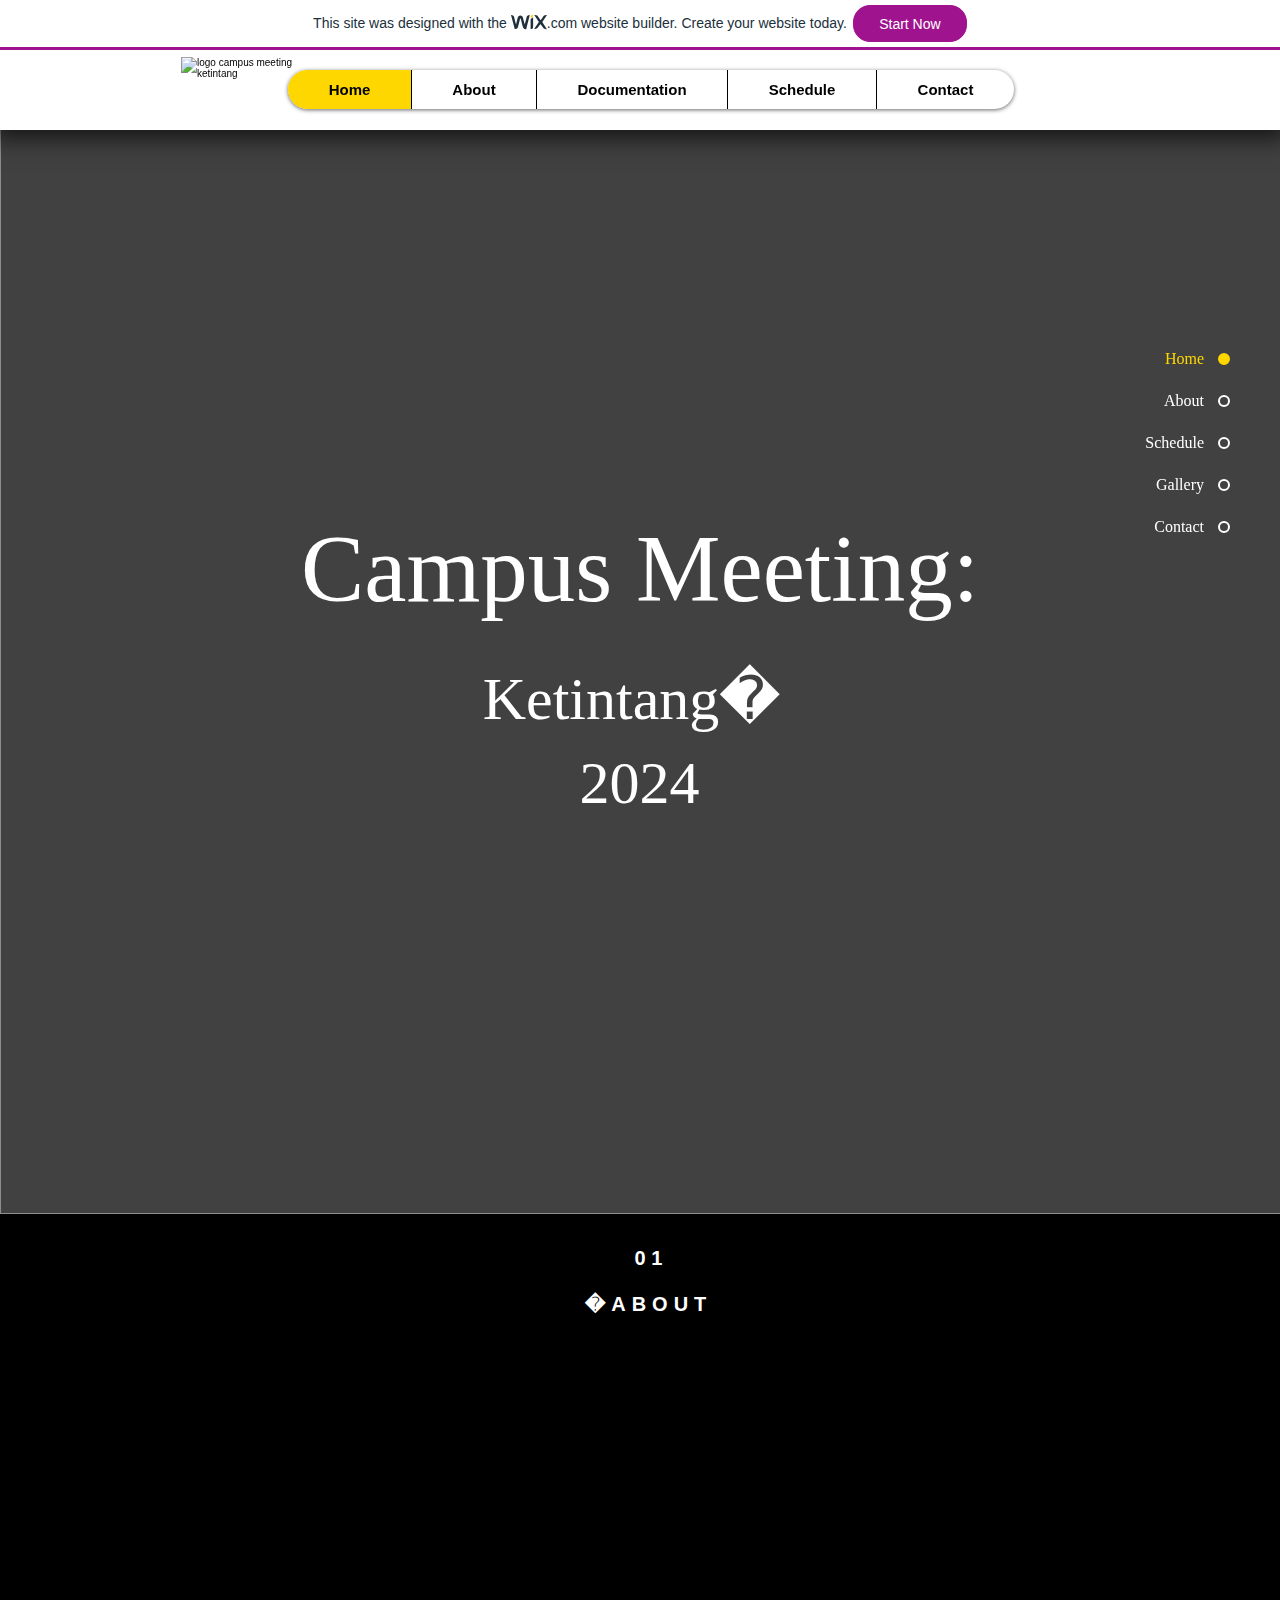
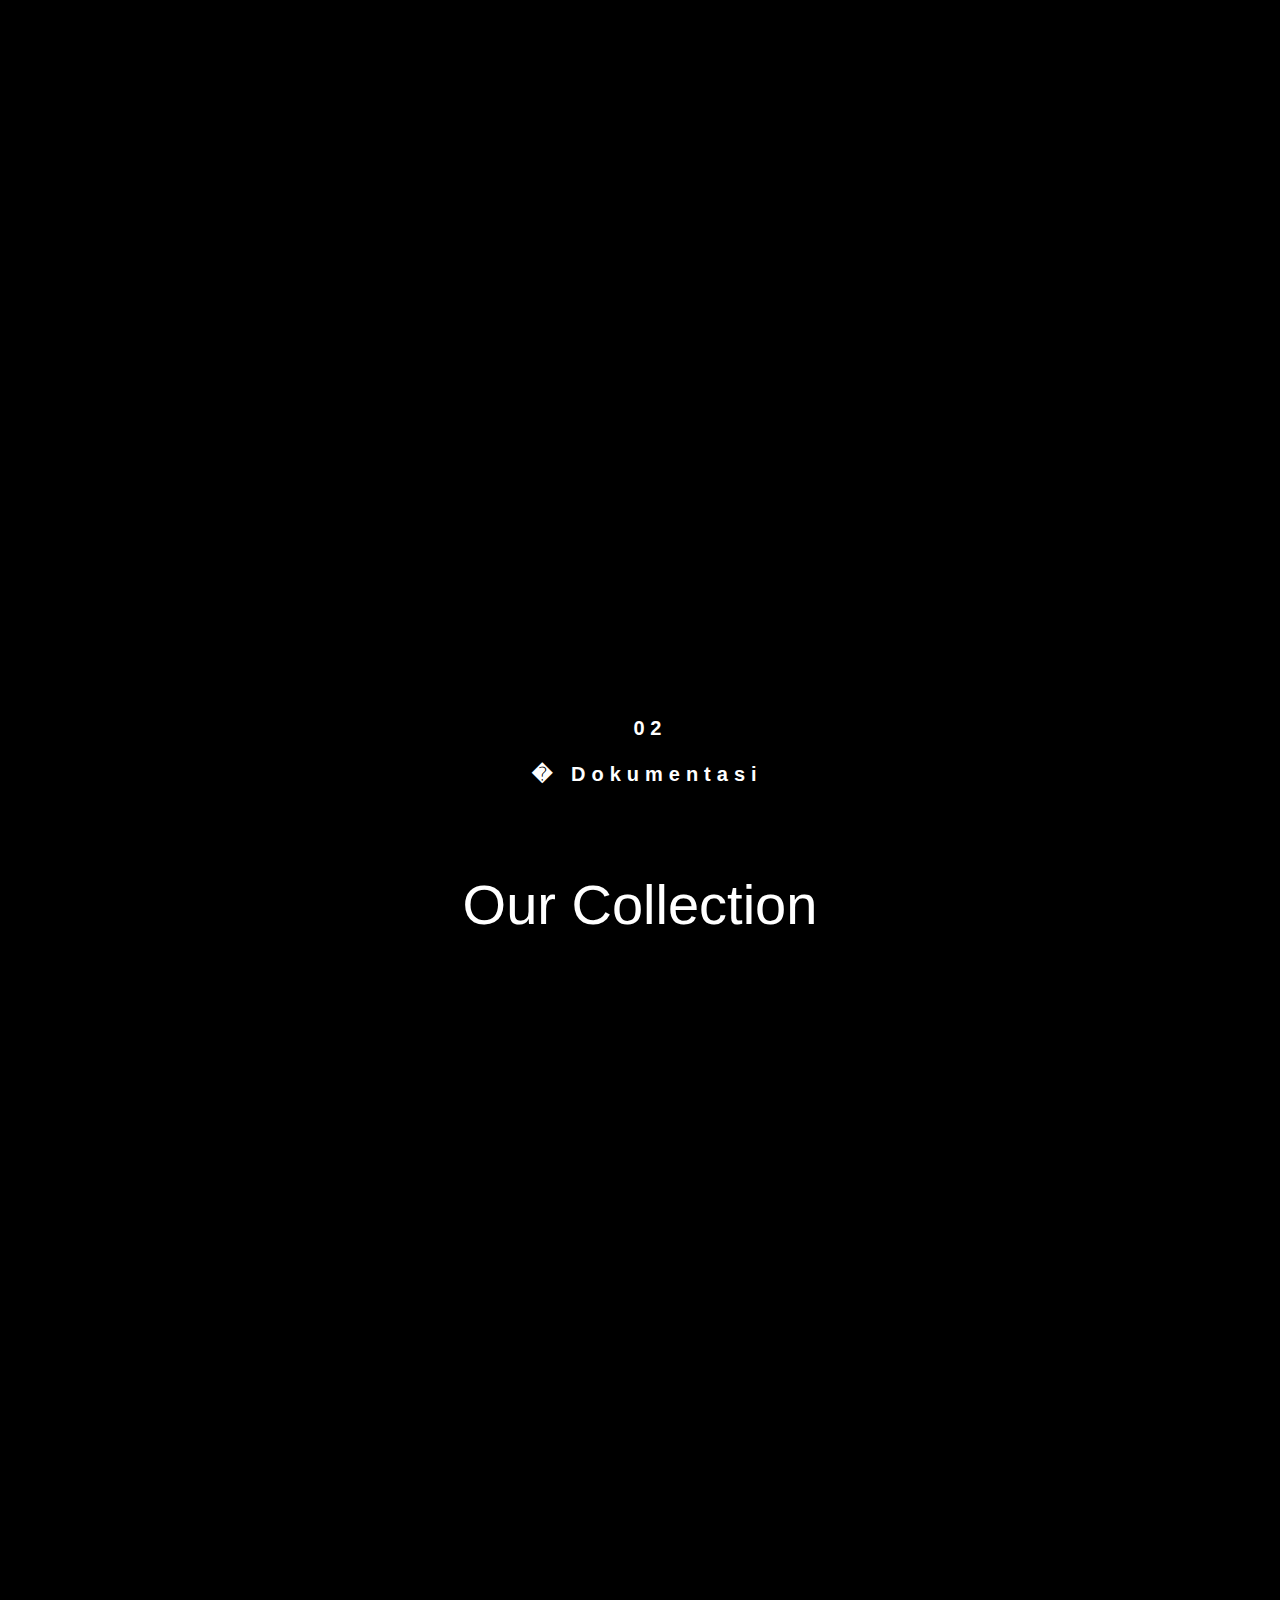
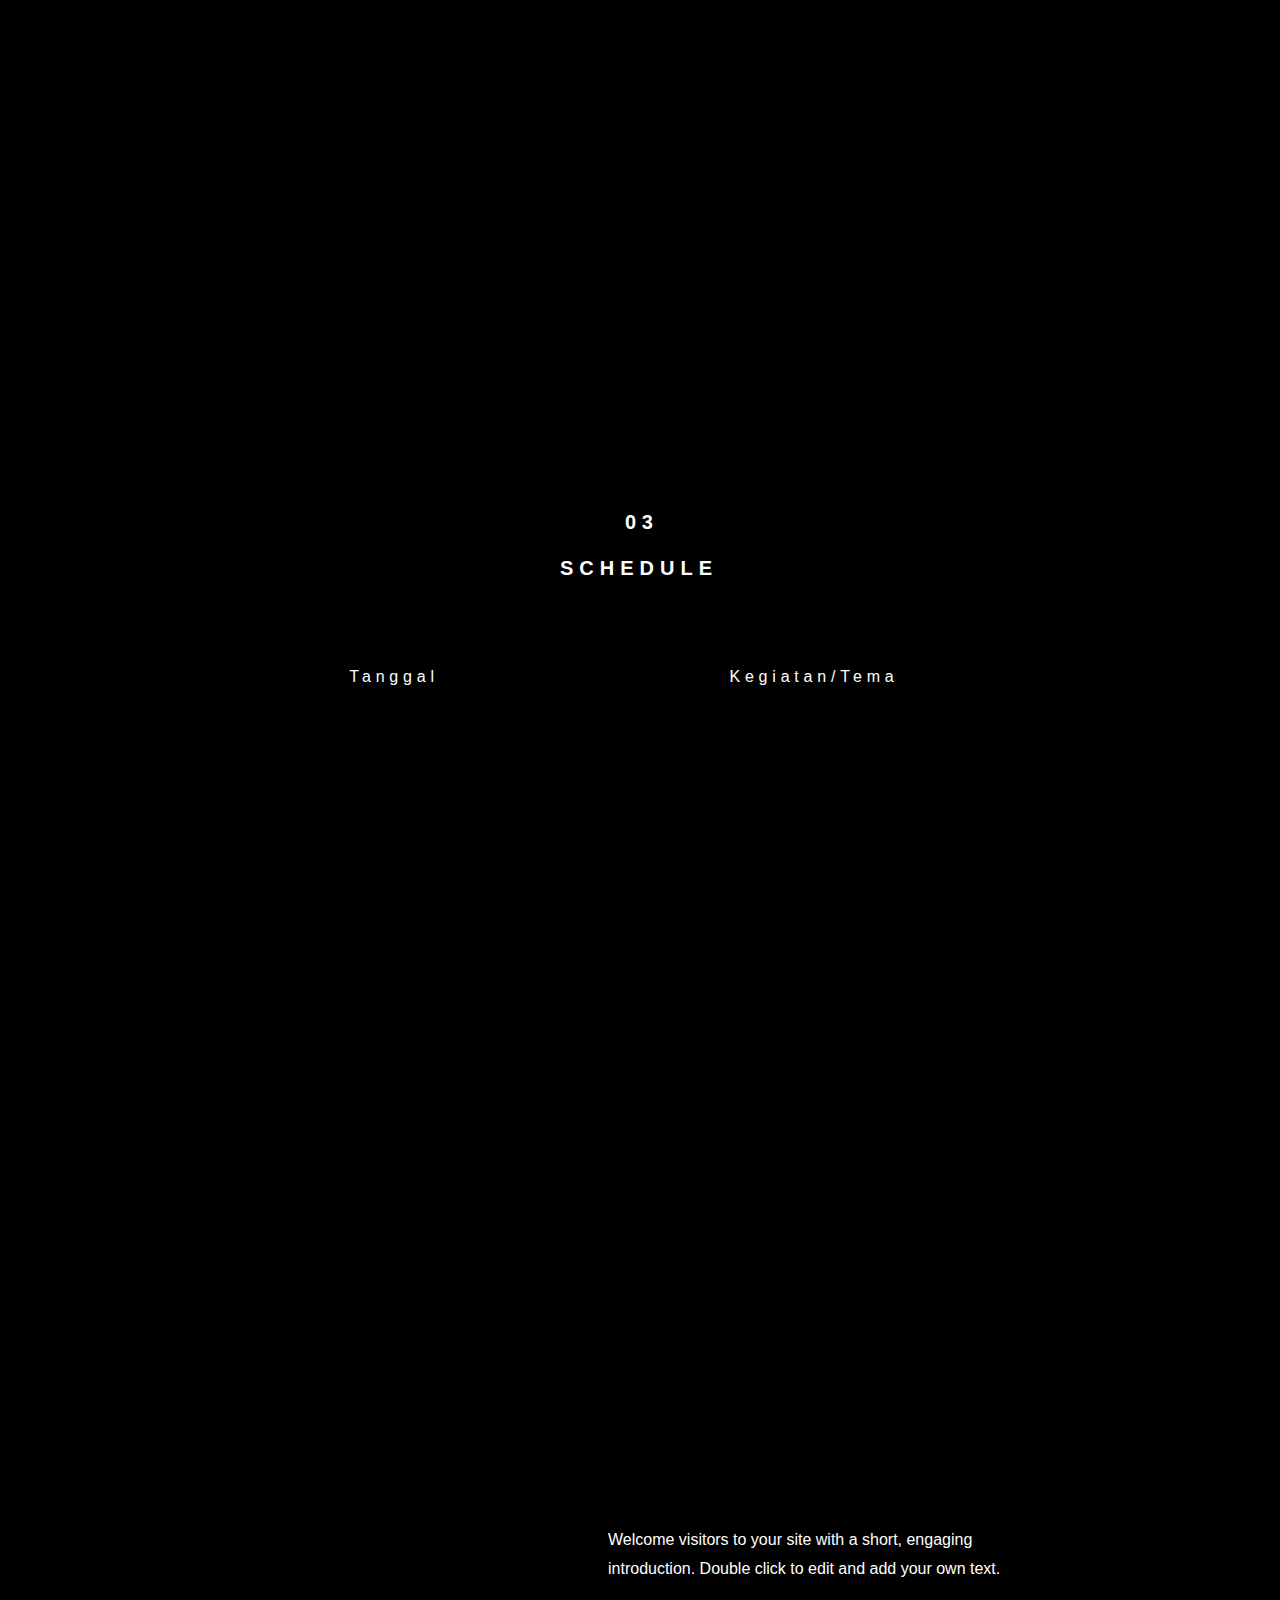
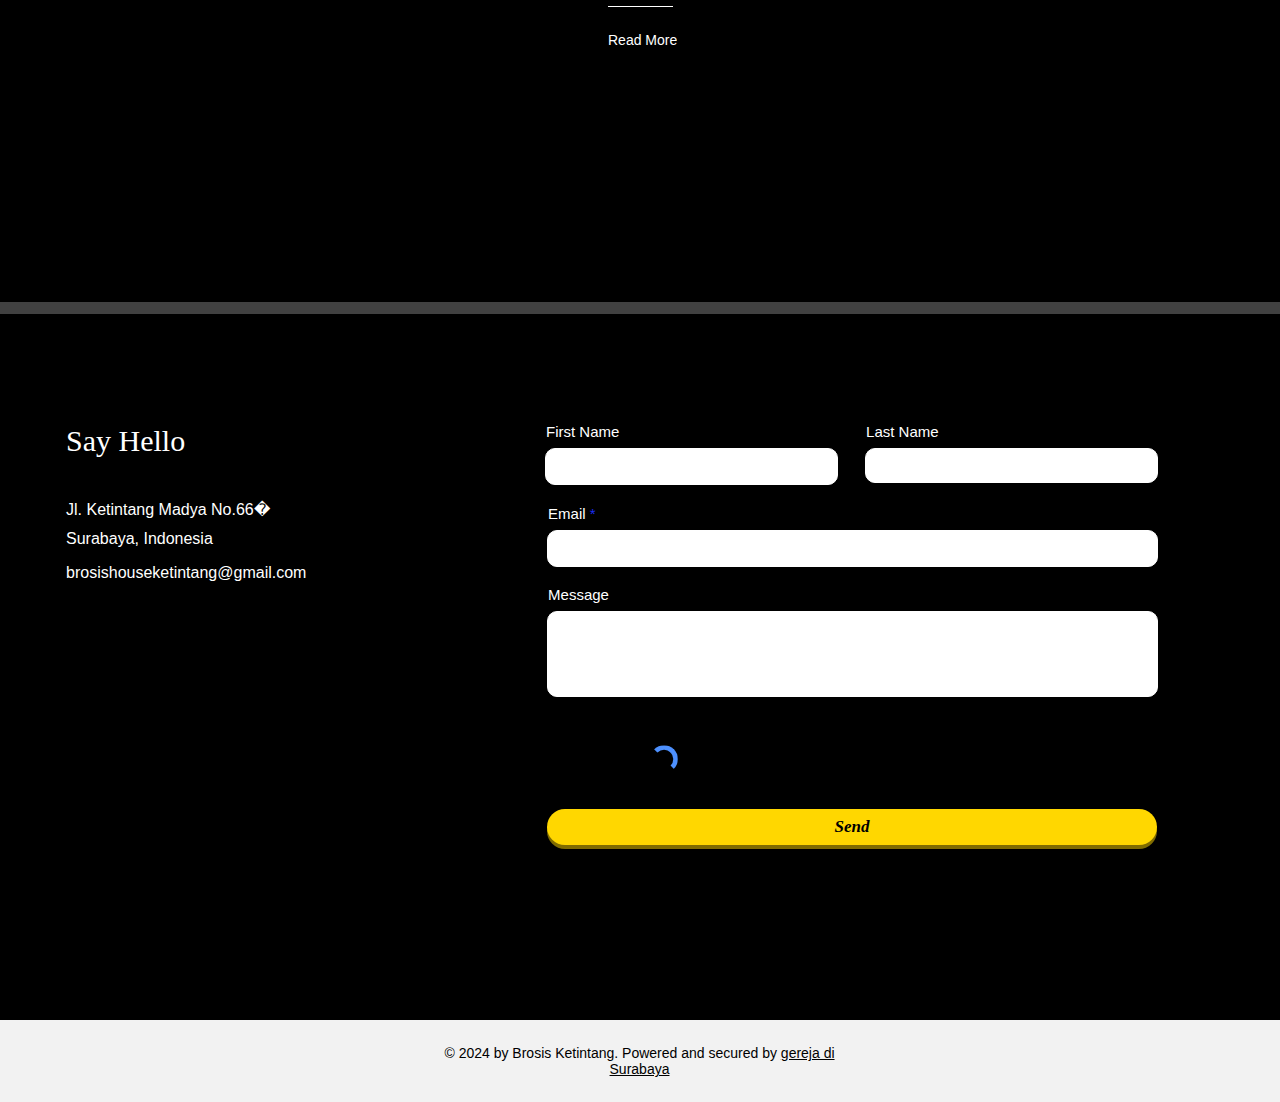
==== commit 230c8f7a: "Add files via upload" ====
--- a/index.html
+++ b/index.html
@@ -1,313 +1,1280 @@
-<!DOCTYPE html>
-<html lang="en-US">
-  <head>
-    <meta charset="UTF-8">
-    <meta http-equiv="X-UA-Compatible" content="IE=edge">
-    <meta name="viewport" content="width=device-width, initial-scale=1">
-    <title>Wonderful Wedding</title>
-    <link rel="preconnect" href="https://fonts.gstatic.com" crossorigin="crossorigin"/>
-    <link rel="preload" as="style" href="https://fonts.googleapis.com/css2?family=Dosis:wght@400;500&amp;display=swap"/>
-    <link rel="stylesheet" href="https://fonts.googleapis.com/css2?family=Dosis:wght@400;500&amp;display=swap" media="print" onload="this.media='all'"/>
-    <noscript>
-      <link rel="stylesheet" href="https://fonts.googleapis.com/css2?family=Dosis:wght@400;500&amp;display=swap"/>
-    </noscript>
-    <link rel="preconnect" href="https://fonts.gstatic.com" crossorigin="crossorigin"/>
-    <link rel="preload" as="style" href="https://fonts.googleapis.com/css2?family=Great+Vibes&amp;display=swap"/>
-    <link rel="stylesheet" href="https://fonts.googleapis.com/css2?family=Great+Vibes&amp;display=swap" media="print" onload="this.media='all'"/>
-    <noscript>
-      <link rel="stylesheet" href="https://fonts.googleapis.com/css2?family=Great+Vibes&amp;display=swap"/>
-    </noscript>
-    <link rel="apple-touch-icon" sizes="180x180" href="images/favicon/apple-touch-icon.png">
-    <link rel="icon" type="image/png" sizes="32x32" href="images/favicon/favicon-32x32.png">
-    <link rel="icon" type="image/png" sizes="16x16" href="images/favicon/favicon-16x16.png">
-    <link href="css/bootstrap.min.css?ver=1.1.0" rel="stylesheet">
-    <link href="css/font-awesome/css/all.min.css?ver=1.1.0" rel="stylesheet">
-    <link href="css/aos.css?ver=1.1.0" rel="stylesheet">
-    <link href="css/ekko-lightbox.css?ver=1.1.0" rel="stylesheet">
-    <link href="css/main.css?ver=1.1.0" rel="stylesheet">
-    <noscript>
-      <style type="text/css">
-        [data-aos] {
-            opacity: 1 !important;
-            transform: translate(0) scale(1) !important;
-        }
-      </style>
-    </noscript>
-  </head>
-  <body id="top">
-    <header></header>
-    <div class="page-content">
-      <div class="div">
-<div class="ww-home-page" id="home">
-  <div class="ww-wedding-announcement d-flex align-items-center justify-content-start">
-    <div class="container ww-announcement-container">
-      <p class="ww-couple-name ww-title" data-aos="zoom-in-down" data-aos-delay="300" data-aos-duration="1000">Your Name & His/Her Name</p><img class="img-fluid mt-1" src="images/laurel-1.png" alt="Heart" data-aos="zoom-in-down" data-aos-delay="300" data-aos-duration="1000"/>
-      <p class="h2 mt-5 ww-title" data-aos="zoom-in-down" data-aos-delay="300" data-aos-duration="1000" data-aos-offset="10">20<sup>th</sup> December, 2030</p>
-    </div>
-  </div>
-</div>
-<div class="ww-nav-bar sticky-top bg-light">
-  <nav class="navbar navbar-expand-lg navbar-light">
-    <div class="container"><a href="#"><svg class="heart" viewBox="0 0 32 29.6"><path d="M23.6,0c-3.4,0-6.3,2.7-7.6,5.6C14.7,2.7,11.8,0,8.4,0C3.8,0,0,3.8,0,8.4c0,9.4,9.5,11.9,16,21.2c6.1-9.3,16-12.1,16-21.2C32,3.8,28.2,0,23.6,0z"/>
-</svg></a>
-      <h1 class="h2"><a class="pl-4 navbar-brand" href="#">Wonderful Wedding</a></h1>
-      <button class="navbar-toggler" type="button" data-toggle="collapse" data-target="#ww-navbarNav" aria-controls="ww-navbarNav" aria-expanded="false" aria-label="Toggle navigation"><span class="navbar-toggler-icon"></span></button>
-      <div class="collapse navbar-collapse text-uppercase" id="ww-navbarNav">
-        <ul class="navbar-nav ml-auto">
-          <li class="nav-item"><a class="nav-link smooth-scroll" href="#home">Home</a></li>
-          <li class="nav-item"><a class="nav-link smooth-scroll" href="#couple">Couple</a></li>
-          <li class="nav-item"><a class="nav-link smooth-scroll" href="#events">Events</a></li>
-          <li class="nav-item"><a class="nav-link smooth-scroll" href="#people">People</a></li>
-          <li class="nav-item"><a class="nav-link smooth-scroll" href="#gallery">Gallery</a></li>
-          <li class="nav-item"><a class="nav-link smooth-scroll" href="#rsvp">RSVP</a></li>
-        </ul>
-      </div>
-    </div>
-  </nav>
-</div>
-<div class="ww-section" id="couple">
-  <div class="container">
-    <h2 class="h1 text-center pb-3 ww-title" data-aos="zoom-in-down" data-aos-duration="1000">Groom & Bride</h2>
-    <div class="row text-center">
-      <div class="col-md-6">
-        <div class="mt-3"><img class="img-fluid" src="images/groom.jpg" alt="Groom" data-aos="flip-left" data-aos-duration="1000"/>
-          <p class="pt-3 text-left text-muted">Hi I am Kiel, (Ceritakan tentang anda!).</p>
-          <h3 class="h2 ww-title">Kiel</h3>
-          <div class="ww-social-links"><a class="btn btn-link" href="#"><i class="fab fa-facebook-f" aria-hidden="true"></i></a><a class="btn btn-link" href="#"><i class="fab fa-twitter" aria-hidden="true"></i></a><a class="btn btn-link" href="#"><i class="fab fa-google-plus-g" aria-hidden="true"></i></a><a class="btn btn-link" href="#"><i class="fab fa-instagram" aria-hidden="true"></i></a></div>
-        </div>
-      </div>
-      <div class="col-md-6">
-        <div class="mt-3"><img class="img-fluid" src="images/bride.jpg" alt="Bride" data-aos="flip-right" data-aos-duration="1000"/>
-          <p class="pt-3 text-left text-muted">Hi I am ???, (Ceritakan tentang pasangan anda).</p>
-          <h3 class="h2 ww-title">??? (Nama Pasangan Anda)</h3>
-          <div class="ww-social-links"><a class="btn btn-link" href="#"><i class="fab fa-facebook-f" aria-hidden="true"></i></a><a class="btn btn-link" href="#"><i class="fab fa-twitter" aria-hidden="true"></i></a><a class="btn btn-link" href="#"><i class="fab fa-google-plus-g" aria-hidden="true"></i></a><a class="btn btn-link" href="#"><i class="fab fa-instagram" aria-hidden="true"></i></a></div>
-        </div>
-      </div>
-    </div>
-  </div>
-</div>
-<div class="ww-section bg-light" id="events">
-  <div class="container ww-wedding-event">
-    <h2 class="h1 text-center pb-3 ww-title" data-aos="zoom-in-down" data-aos-duration="1000">Wedding Events</h2>
-    <div class="row">
-      <div class="col-md-7 col-sm-12">
-        <div class="my-3">
-          <div class="h4">Wedding Party</div>
-          <ul>
-            <li><i class="text-muted fas fa-map-marker-alt"></i><span class="pl-2 text-muted">Jl, Ketintang Madya, No 66, Surabaya, Indonesia</span></li>
-            <li class="pt-2"><i class="text-muted far fa-calendar-alt"></i><span class="pl-2 text-muted">20 Dec 2030, 9AM - 6PM</span></li>
-          </ul>
-          <p>(Jelaskan tentang wedding party anda!)</p>
-        </div>
-      </div>
-      <div class="col-md-5 col-sm-12">
-        <div class="my-3"><img class="img-fluid" src="images/wedding-party.jpg" alt="Wedding Party" data-aos="fade-down-right" data-aos-duration="1000"/></div>
-      </div>
-    </div>
-    <div class="row">
-      <div class="col-md-7 col-sm-12">
-        <div class="my-3">
-          <div class="h4">Reception</div>
-          <ul>
-            <li><i class="text-muted fas fa-map-marker-alt "></i><span class="pl-2 text-muted">Jl, Ketintang Madya, No 66, Surabaya, Indonesia</span></li>
-            <li class="pt-2"><i class="text-muted far fa-calendar-alt "></i><span class="pl-2 text-muted">22 Dec 2030, 11AM - 6PM</span></li>
-          </ul>
-          <p>(Jelaskan tentang reception anda!)</p>
-        </div>
-      </div>
-      <div class="col-md-5 col-sm-12">
-        <div class="my-3"><img class="img-fluid" src="images/reception.jpg" alt="Reception" data-aos="fade-up-right" data-aos-duration="1000"/></div>
-      </div>
-    </div>
-  </div>
-</div>
-<div class="ww-section" id="people">
-  <div class="container ww-couple-friends">
-    <h2 class="h1 text-center pt-3 ww-title" data-aos="zoom-in-down" data-aos-duration="1000">Groomsmen & Bridesmaids (Tunjukkan foto Groomsmen & Bridesmaids anda!)</h2>
-    <div class="carousel slide" id="ww-carouselIndicator" data-ride="carousel" data-aos="zoom-in-up" data-aos-duration="1000">
-      <ol class="carousel-indicators">
-        <li class="active" data-target="#ww-carouselIndicator" data-slide-to="0"></li>
-        <li data-target="#ww-carouselIndicator" data-slide-to="1"></li>
-      </ol>
-      <div class="carousel-inner">
-        <div class="carousel-item active">
-          <div class="row">
-            <div class="col-md-4">
-              <div class="card d-block mb-3"><img class="card-img-top" src="images/groom-men-1.jpg" alt="Groom Men 1"/>
-                <div class="card-body text-center">
-                  <div class="h5">Habbel</div>
-                  <p class="mb-0 text-muted">Best Friend</p>
-                  <p class="text-muted">Groomsmen</p>
-                  <div class="ww-social-links"><a class="btn btn-link" href="#"><i class="fab fa-facebook-f" aria-hidden="true"></i></a><a class="btn btn-link" href="#"><i class="fab fa-twitter" aria-hidden="true"></i></a><a class="btn btn-link" href="#"><i class="fab fa-google-plus-g" aria-hidden="true"></i></a><a class="btn btn-link" href="#"><i class="fab fa-instagram" aria-hidden="true"></i></a></div>
-                </div>
-              </div>
-            </div>
-            <div class="col-md-4">
-              <div class="card d-block mb-3"><img class="card-img-top" src="images/groom-men-2.jpg" alt="Groom Men 2"/>
-                <div class="card-body text-center">
-                  <div class="h5 text-center">Johan</div>
-                  <p class="mb-0 text-muted">Room Mate</p>
-                  <p class="text-muted">Groomsmen</p>
-                  <div class="ww-social-links"><a class="btn btn-link" href="#"><i class="fab fa-facebook-f" aria-hidden="true"></i></a><a class="btn btn-link" href="#"><i class="fab fa-twitter" aria-hidden="true"></i></a><a class="btn btn-link" href="#"><i class="fab fa-google-plus-g" aria-hidden="true"></i></a><a class="btn btn-link" href="#"><i class="fab fa-instagram" aria-hidden="true"></i></a></div>
-                </div>
-              </div>
-            </div>
-            <div class="col-md-4">
-              <div class="card d-block mb-3"><img class="card-img-top" src="images/groom-men-3.jpg" alt="Groom Men 3"/>
-                <div class="card-body text-center">
-                  <div class="h5 text-center">Vincent</div>
-                  <p class="mb-0 text-muted">Friend</p>
-                  <p class="text-muted">Groomsmen</p>
-                  <div class="ww-social-links"><a class="btn btn-link" href="#"><i class="fab fa-facebook-f" aria-hidden="true"></i></a><a class="btn btn-link" href="#"><i class="fab fa-twitter" aria-hidden="true"></i></a><a class="btn btn-link" href="#"><i class="fab fa-google-plus-g" aria-hidden="true"></i></a><a class="btn btn-link" href="#"><i class="fab fa-instagram" aria-hidden="true"></i></a></div>
-                </div>
-              </div>
-            </div>
-          </div>
-        </div>
-        <div class="carousel-item">
-          <div class="row">
-            <div class="col-md-4">
-              <div class="card d-block mb-3"><img class="card-img-top" src="images/bride-maid-1.jpg" alt="Bride Maid 1"/>
-                <div class="card-body text-center">
-                  <div class="h5">Nadia</div>
-                  <p class="mb-0 text-muted">Best Friend</p>
-                  <p class="text-muted">Bridesmaids</p>
-                  <div class="ww-social-links"><a class="btn btn-link" href="#"><i class="fab fa-facebook-f" aria-hidden="true"></i></a><a class="btn btn-link" href="#"><i class="fab fa-twitter" aria-hidden="true"></i></a><a class="btn btn-link" href="#"><i class="fab fa-google-plus-g" aria-hidden="true"></i></a><a class="btn btn-link" href="#"><i class="fab fa-instagram" aria-hidden="true"></i></a></div>
-                </div>
-              </div>
-            </div>
-            <div class="col-md-4">
-              <div class="card d-block mb-3"><img class="card-img-top" src="images/bride-maid-2.jpg" alt="Bride Maid 2"/>
-                <div class="card-body text-center">
-                  <div class="h5 text-center">Shania</div>
-                  <p class="mb-0 text-muted">Room Mate</p>
-                  <p class="text-muted">Bridesmaids</p>
-                  <div class="ww-social-links"><a class="btn btn-link" href="#"><i class="fab fa-facebook-f" aria-hidden="true"></i></a><a class="btn btn-link" href="#"><i class="fab fa-twitter" aria-hidden="true"></i></a><a class="btn btn-link" href="#"><i class="fab fa-google-plus-g" aria-hidden="true"></i></a><a class="btn btn-link" href="#"><i class="fab fa-instagram" aria-hidden="true"></i></a></div>
-                </div>
-              </div>
-            </div>
-            <div class="col-md-4">
-              <div class="card d-block mb-3"><img class="card-img-top" src="images/bride-maid-3.jpg" alt="Bride Maid 3"/>
-                <div class="card-body text-center">
-                  <div class="h5 text-center">Putri Lamba</div>
-                  <p class="mb-0 text-muted">Friend</p>
-                  <p class="text-muted">Bridesmaids</p>
-                  <div class="ww-social-links"><a class="btn btn-link" href="#"><i class="fab fa-facebook-f" aria-hidden="true"></i></a><a class="btn btn-link" href="#"><i class="fab fa-twitter" aria-hidden="true"></i></a><a class="btn btn-link" href="#"><i class="fab fa-google-plus-g" aria-hidden="true"></i></a><a class="btn btn-link" href="#"><i class="fab fa-instagram" aria-hidden="true"></i></a></div>
-                </div>
-              </div>
-            </div>
-          </div>
-        </div>
-      </div>
-    </div>
-  </div>
-</div>
-<div class="ww-section bg-light" id="gallery">
-  <div class="ww-photo-gallery">
-    <div class="container">
-      <h2 class="h1 text-center pb-3 ww-title" data-aos="zoom-in-down" data-aos-duration="1000">Photo Gallery (Tunjukkan Photo Galerry Anda!)</h2>
-      <div class="col-md-12 text-center ww-category-filter mb-4"><a class="btn btn-outline-primary ww-filter-button" href="#" data-filter="all">All</a><a class="btn btn-outline-primary ww-filter-button" href="#" data-filter="vacation">Our Vacation</a><a class="btn btn-outline-primary ww-filter-button" href="#" data-filter="party">Party</a><a class="btn btn-outline-primary ww-filter-button" href="#" data-filter="ceremony">Ceremony</a><a class="btn btn-outline-primary ww-filter-button" href="#" data-filter="wedding">Wedding</a></div>
-      <div class="ww-gallery" data-aos="fade-zoom-in" data-aos-easing="ease-in-back" data-aos-delay="300" data-aos-duration="1000" data-aos-offset="0">
-        <div class="card-columns">
-          <div class="card" data-groups="[&quot;vacation&quot;,&quot;ceremony&quot;]"><a href="images/gallery-pic-1.jpg" data-toggle="lightbox" data-gallery="ww-gallery"><img class="img-fluid" src="images/gallery-pic-1.jpg" alt="Gallery Pic 1"/></a></div>
-          <div class="card" data-groups="[&quot;party&quot;,&quot;wedding&quot;]"><a href="images/gallery-pic-2.jpg" data-toggle="lightbox" data-gallery="ww-gallery"><img class="img-fluid" src="images/gallery-pic-2.jpg" alt="Gallery Pic 2"/></a></div>
-          <div class="card" data-groups="[&quot;vacation&quot;]"><a href="images/gallery-pic-3.jpg" data-toggle="lightbox" data-gallery="ww-gallery"><img class="img-fluid" src="images/gallery-pic-3.jpg" alt="Gallery Pic 3"/></a></div>
-          <div class="card" data-groups="[&quot;party&quot;,&quot;vacation&quot;]"><a href="images/gallery-pic-4.jpg" data-toggle="lightbox" data-gallery="ww-gallery"><img class="img-fluid" src="images/gallery-pic-4.jpg" alt="Gallery Pic 4"/></a></div>
-          <div class="card" data-groups="[&quot;vacation&quot;]"><a href="images/gallery-pic-5.jpg" data-toggle="lightbox" data-gallery="ww-gallery"><img class="img-fluid" src="images/gallery-pic-5.jpg" alt="Gallery Pic 5"/></a></div>
-          <div class="card" data-groups="[&quot;wedding&quot;,&quot;ceremony&quot;,&quot;party&quot;]"><a href="images/gallery-pic-6.jpg" data-toggle="lightbox" data-gallery="ww-gallery"><img class="img-fluid" src="images/gallery-pic-6.jpg" alt="Gallery Pic 6"/></a></div>
-          <div class="card" data-groups="[&quot;vacation&quot;]"><a href="images/gallery-pic-7.jpg" data-toggle="lightbox" data-gallery="ww-gallery"><img class="img-fluid" src="images/gallery-pic-7.jpg" alt="Gallery Pic 7"/></a></div>
-          <div class="card" data-groups="[&quot;wedding&quot;,&quot;party&quot;]"><a href="images/gallery-pic-8.jpg" data-toggle="lightbox" data-gallery="ww-gallery"><img class="img-fluid" src="images/gallery-pic-8.jpg" alt="Gallery Pic 8"/></a></div>
-        </div>
-      </div>
-    </div>
-  </div>
-</div>
-<div class="ww-section ww-rsvp-detail text-white" id="rsvp">
-  <div class="container" data-aos="zoom-in-up" data-aos-duration="1000">
-    <div class="col text-center">
-      <h2 class="h1 ww-title pb-3" data-aos="zoom-in-down" data-aos-duration="1000">Join Our Party</h2>
-    </div>
-    <div class="row ww-rsvp-form">
-      <div class="col-md-10">
-        <div class="card-body">
-          <form action="https://formspree.io/example@email.com" method="POST">
-            <div class="row">
-              <div class="col md-6 pb-3">
-                <div class="form-group">
-                  <label for="name-input">Your Name*</label>
-                  <input class="form-control" id="name-input" type="text" name="name" required="required"/>
-                </div>
-              </div>
-              <div class="col-md-6 pb-3">
-                <div class="form-group">
-                  <label for="email-input">Your Email*</label>
-                  <input class="form-control" id="email-input" type="email" name="_replyto" required="required"/>
-                </div>
-              </div>
-            </div>
-            <div class="row">
-              <div class="col md-6 pb-3">
-                <div class="form-group">
-                  <label for="guest-input">Number of Guests</label>
-                  <select class="form-control" id="guest-input" name="guest">
-                    <option value="1">One</option>
-                    <option value="2">Two</option>
-                    <option value="3">Three</option>
-                    <option value="4">Four</option>
-                  </select>
-                </div>
-              </div>
-              <div class="col-md-6 pb-3">
-                <div class="form-group">
-                  <label for="events-input">I am Attending</label>
-                  <select class="form-control" id="events-input" name="events">
-                    <option value="all-event">All Events</option>
-                    <option value="wedding-ceremony">Wedding ceremony</option>
-                    <option value="reception-party">Reception Party</option>
-                  </select>
-                </div>
-              </div>
-            </div>
-            <div class="row">
-              <div class="col">
-                <div class="form-group">
-                  <label for="message-input">Your Message</label>
-                  <textarea class="form-control" id="message-input" name="message" rows="4"></textarea>
-                </div>
-              </div>
-            </div>
-            <div class="row">
-              <div class="col text-center">
-                <button class="btn btn-primary btn-submit" type="submit">Send</button>
-              </div>
-            </div>
-          </form>
-        </div>
-      </div>
-    </div>
-  </div>
-</div>
-<div class="ww-footer bg-light">
-  <div class="container text-center py-4">
-    <p class="my-0">&copy; Wonderful Wedding. All rights reserved.</p>
-    <p style="color: #000">
-      Made With <span style="color: #ff4136; font-size: 25px">❤</span> By
-      <a
-        style="text-decoration: none; font-weight: bold; color: #ff4136"
-        target="_blank"
-        href="https://alnahian2003.github.io"
-        >Yeheskiel Kendek</a
-      >
-      <br />
-    <small>My IG: <a href="https://www.instagram.com/yeheskiel_kendek">yeheskiel_kendek (tap)</a></small>
-  </div>
-</div></div>
-    </div>
-    <footer></footer>
-    <script src="scripts/jquery.min.js?ver=1.1.0"></script>
-    <script src="scripts/bootstrap.bundle.min.js?ver=1.1.0"></script>
-    <script src="scripts/aos.js?ver=1.1.0"></script>
-    <script src="scripts/ekko-lightbox.min.js?ver=1.1.0"></script>
-    <script src="scripts/main.js?ver=1.1.0"></script>
-  </body>
-</html>+<!DOCTYPE html><html lang="en"><head>
+  
+  <meta charset="utf-8">
+  <meta name="viewport" content="width=device-width, initial-scale=1" id="wixDesktopViewport">
+  <meta http-equiv="X-UA-Compatible" content="IE=edge">
+  <meta name="generator" content="campus meeting ketintang">
+
+  <link rel="icon" sizes="192x192" href="favicon.ico" type="image/x-icon">
+  <link rel="shortcut icon" href="favicon.ico" type="image/x-icon">
+  <link rel="apple-touch-icon" href="favicon.ico" type="image/x-icon">
+
+  <!-- Safari Pinned Tab Icon -->
+  <!-- <link rel="mask-icon" href="https://www.wix.com/favicon.ico"> -->
+
+  <!-- Original trials -->
+  
+
+  <!-- Legacy Polyfills -->
+  <script nomodule="" src="js/minified.js"></script>
+  <script nomodule="" src="js/focus-within-polyfill.js"></script>
+
+  
+    <script nomodule="" src="js/polyfill.min.js"></script>
+  
+
+  <!-- Performance API Polyfills -->
+  <script>
+  (function () {
+    var noop = function noop() {};
+    if ("performance" in window === false) {
+      window.performance = {};
+    }
+    window.performance.mark = performance.mark || noop;
+    window.performance.measure = performance.measure || noop;
+    if ("now" in window.performance === false) {
+      var nowOffset = Date.now();
+      if (performance.timing && performance.timing.navigationStart) {
+        nowOffset = performance.timing.navigationStart;
+      }
+      window.performance.now = function now() {
+        return Date.now() - nowOffset;
+      };
+    }
+  })();
+  </script>
+
+  <!-- Globals Definitions -->
+  <script>
+    (function () {
+      var now = Date.now()
+      window.initialTimestamps = {
+        initialTimestamp: now,
+        initialRequestTimestamp: Math.round(performance.timeOrigin ? performance.timeOrigin : now - performance.now())
+      }
+
+      window.thunderboltTag = "libs-releases-GA-local"
+      window.thunderboltVersion = "1.13804.0"
+    })();
+  </script>
+
+    
+
+
+  <!-- sendFedopsLoadStarted.inline -->
+  <script type="application/json" id="wix-fedops">{"data":{"site":{"metaSiteId":"02f9c26d-109c-43ad-8b23-a12d50f96ea7","userId":"51604bfe-c536-45be-8a6b-7f0404584374","siteId":"4bfdeae4-39d3-4760-86bb-39d7673efdb7","externalBaseUrl":"https:\/\/campusmeeting.wixsite.com\/ketintang","siteRevision":70,"siteType":"UGC","dc":"84","isResponsive":false,"editorName":"Unknown","sessionId":"477d481e-977c-4a69-b019-665aca9db64d","isSEO":false,"appNameForBiEvents":"thunderbolt"},"rollout":{"siteAssetsVersionsRollout":false,"isDACRollout":0,"isTBRollout":false},"fleetConfig":{"fleetName":"wix-thunderbolt","type":"GA","code":0},"requestUrl":"https:\/\/campusmeeting.wixsite.com\/ketintang","isInSEO":false,"platformOnSite":true}}</script>
+  <script>window.fedops = JSON.parse(document.getElementById('wix-fedops').textContent)</script>
+  <script id="sendFedopsLoadStarted">
+    function e(e,r){var t=Object.keys(e);if(Object.getOwnPropertySymbols){var n=Object.getOwnPropertySymbols(e);r&&(n=n.filter((function(r){return Object.getOwnPropertyDescriptor(e,r).enumerable}))),t.push.apply(t,n)}return t}function r(e,r,t){return(r=function(e){var r=function(e,r){if("object"!=typeof e||null===e)return e;var t=e[Symbol.toPrimitive];if(void 0!==t){var n=t.call(e,r||"default");if("object"!=typeof n)return n;throw new TypeError("@@toPrimitive must return a primitive value.")}return("string"===r?String:Number)(e)}(e,"string");return"symbol"==typeof r?r:String(r)}(r))in e?Object.defineProperty(e,r,{value:t,enumerable:!0,configurable:!0,writable:!0}):e[r]=t,e}!function(){var t=function(e){var r,t,n,i=!1;if(null===(r=window.viewerModel)||void 0===r||!/\(iP(hone|ad|od);/i.test(null===(t=window)||void 0===t||null===(n=t.navigator)||void 0===n?void 0:n.userAgent))try{i=navigator.sendBeacon(e)}catch(e){}i||((new Image).src=e)};var n=window.fedops.data,i=n.site,o=n.rollout,a=n.fleetConfig,s=n.requestUrl,c=n.isInSEO,u=n.frogOnUserDomain,d=function(e){var r=e.navigator.userAgent;return/instagram.+google\/google/i.test(r)?"":/bot|google(?!play)|phantom|crawl|spider|headless|slurp|facebookexternal|Lighthouse|PTST|^mozilla\/4\.0$|^\s*$/i.test(r)?"ua":""}(window)||function(){try{if(window.self===window.top)return""}catch(e){}return"iframe"}()||function(){var e;if(!Function.prototype.bind)return"bind";var r=window,t=r.document,n=r.navigator;if(!t||!n)return"document";var i=n.webdriver,o=n.userAgent,a=n.plugins,s=n.languages;if(i)return"webdriver";if(!a||Array.isArray(a))return"plugins";if(null!==(e=Object.getOwnPropertyDescriptor(a,"0"))&&void 0!==e&&e.writable)return"plugins-extra";if(!o)return"userAgent";if(o.indexOf("Snapchat")>0&&t.hidden)return"Snapchat";if(!s||0===s.length||!Object.isFrozen(s))return"languages";try{throw Error()}catch(e){if(e instanceof Error){var c=e.stack;if(c&&/ (\(internal\/)|(\(?file:\/)/.test(c))return"stack"}}return""}()||(c?"seo":""),p=!!d,l=function(t,n){var i,o="none",a=t.match(/ssr-caching="?cache[,#]\s*desc=([\w-]+)(?:[,#]\s*varnish=(\w+))?(?:[,#]\s*dc[,#]\s*desc=([\w-]+))?(?:"|;|$)/);if(!a&&window.PerformanceServerTiming){var s=function(e){var r,t;try{r=e()}catch(e){r=[]}var n=[];return r.forEach((function(e){switch(e.name){case"cache":n[1]=e.description;break;case"varnish":n[2]=e.description;break;case"dc":t=e.description}})),{microPop:t,matches:n}}(n);i=s.microPop,a=s.matches}if(a&&a.length&&(o=`${a[1]},${a[2]||"none"}`,i||(i=a[3])),"none"===o){var c="undefined"!=typeof performance?performance.timing:null;c&&c.responseStart-c.requestStart==0&&(o="browser")}return function(t){for(var n=1;n<arguments.length;n++){var i=null!=arguments[n]?arguments[n]:{};n%2?e(Object(i),!0).forEach((function(e){r(t,e,i[e])})):Object.getOwnPropertyDescriptors?Object.defineProperties(t,Object.getOwnPropertyDescriptors(i)):e(Object(i)).forEach((function(e){Object.defineProperty(t,e,Object.getOwnPropertyDescriptor(i,e))}))}return t}({caching:o,isCached:o.includes('hit')},i?{microPop:i}:{})}(document.cookie,(function(){return performance.getEntriesByType("navigation")[0].serverTiming||[]})),f=l.isCached,v=l.caching,m=l.microPop,g={WixSite:1,UGC:2,Template:3}[i.siteType]||0,w=i.isResponsive?"thunderbolt-responsive":"thunderbolt",h=o.isDACRollout,b=o.siteAssetsVersionsRollout,x=h?1:0,y=b?1:0,O=0===a.code||1===a.code?a.code:null,P=Date.now()-window.initialTimestamps.initialTimestamp,S=Math.round(performance.now()),j=document.visibilityState,_=window,E=_.fedops,T=_.addEventListener,$=_.thunderboltVersion;E.apps=E.apps||{},E.apps[w]={startLoadTime:S},E.sessionId=i.sessionId,E.vsi="xxxxxxxx-xxxx-4xxx-yxxx-xxxxxxxxxxxx".replace(/[xy]/g,(function(e){var r=16*Math.random()|0;return("x"===e?r:3&r|8).toString(16)})),E.is_cached=f,E.phaseStarted=A(28),E.phaseEnded=A(22),performance.mark("[cache] "+v+(m?" ["+m+"]":"")),E.reportError=function(e){var r=(null==e?void 0:e.reason)||(null==e?void 0:e.message);r?D(26,`&errorInfo=${r}&errorType=load`):e.preventDefault()},T("error",E.reportError),T("unhandledrejection",E.reportError);var k=!1;function D(e){var r=arguments.length>1&&void 0!==arguments[1]?arguments[1]:"";if(!s.includes("suppressbi=true")){var n=(u?i.externalBaseUrl.replace(/^https?:\/\//,"")+"/_frog":"//frog.wix.com")+"/"+"bolt-performance?src=72&evid="+e+"&appName="+w+"&is_rollout="+O+"&is_sav_rollout="+y+"&is_dac_rollout="+x+"&dc="+i.dc+(m?"µPop="+m:"")+"&is_cached="+f+"&msid="+i.metaSiteId+"&session_id="+window.fedops.sessionId+"&ish="+p+"&isb="+p+(p?"&isbr="+d:"")+"&vsi="+window.fedops.vsi+"&caching="+v+(k?",browser_cache":"")+"&pv="+j+"&pn=1&v="+$+"&url="+encodeURIComponent(s)+"&st="+g+`&ts=${P}&tsn=${S}`+r;t(n)}}function A(e){return function(r,t){var n=`&name=${r}&duration=${Date.now()-P}`,i=t&&t.paramsOverrides?Object.keys(t.paramsOverrides).map((function(e){return e+"="+t.paramsOverrides[e]})).join("&"):"";D(e,i?`${n}&${i}`:n)}}T("pageshow",(function(e){e.persisted&&(k||(k=!0,E.is_cached=!0))}),!0),window.__browser_deprecation__||D(21,`&platformOnSite=${window.fedops.data.platformOnSite}`)}();
+  </script>
+
+  <!-- Polyfills check -->
+  <script>
+    if (
+      typeof Promise === 'undefined' ||
+      typeof Set === 'undefined' ||
+      typeof Object.assign === 'undefined' ||
+      typeof Array.from === 'undefined' ||
+      typeof Symbol === 'undefined'
+    ) {
+      // send bi in order to detect the browsers in which polyfills are not working
+      window.fedops.phaseStarted('missing_polyfills')
+    }
+  </script>
+
+  <!-- Essential Viewer Model -->
+  <script type="application/json" id="wix-essential-viewer-model">{"fleetConfig":{"fleetName":"wix-thunderbolt","type":"GA","code":0},"mode":{"qa":false,"enableTestApi":false,"debug":false,"ssrIndicator":false,"ssrOnly":false,"siteAssetsFallback":"enable"},"componentsLibrariesTopology":[{"artifactId":"editor-elements","namespace":"wixui","url":"https:\/\/static.parastorage.com\/services\/editor-elements\/1.11937.0"},{"artifactId":"editor-elements","namespace":"dsgnsys","url":"https:\/\/static.parastorage.com\/services\/editor-elements\/1.11937.0"}],"siteFeaturesConfigs":{"sessionManager":{"isRunningInDifferentSiteContext":false}},"language":{"userLanguage":"en"},"siteAssets":{"clientTopology":{"mediaRootUrl":"https:\/\/static.wixstatic.com","staticMediaUrl":"https:\/\/static.wixstatic.com\/media","moduleRepoUrl":"https:\/\/static.parastorage.com\/unpkg","fileRepoUrl":"https:\/\/static.parastorage.com\/services","siteAssetsUrl":"https:\/\/siteassets.parastorage.com","pageJsonServerUrls":["https:\/\/pages.parastorage.com","https:\/\/staticorigin.wixstatic.com","https:\/\/fallback.wix.com\/wix-html-editor-pages-webapp\/page"],"pathOfTBModulesInFileRepoForFallback":"wix-thunderbolt\/dist\/"}},"siteFeatures":["assetsLoader","businessLogger","captcha","clickHandlerRegistrar","commonConfig","componentsLoader","componentsRegistry","consentPolicy","cyclicTabbing","environmentWixCodeSdk","environment","locationWixCodeSdk","navigationManager","navigationPhases","ooi","pages","panorama","renderer","reporter","router","scrollRestoration","seoWixCodeSdk","seo","sessionManager","siteMembersWixCodeSdk","siteMembers","siteScrollBlocker","siteWixCodeSdk","stores","structureApi","thunderboltInitializer","tpaCommons","translations","warmupData","windowMessageRegistrar","windowWixCodeSdk","wixCustomElementComponent","wixEmbedsApi","componentsReact","platform"],"site":{"externalBaseUrl":"https:\/\/campusmeeting.wixsite.com\/ketintang","isSEO":false},"media":{"staticMediaUrl":"https:\/\/static.wixstatic.com\/media","mediaRootUrl":"https:\/\/static.wixstatic.com\/","staticVideoUrl":"https:\/\/video.wixstatic.com\/"},"requestUrl":"https:\/\/campusmeeting.wixsite.com\/ketintang","rollout":{"siteAssetsVersionsRollout":false,"isDACRollout":0,"isTBRollout":false},"commonConfig":{"brand":"wix","host":"VIEWER","bsi":"","consentPolicy":{},"consentPolicyHeader":{}},"interactionSampleRatio":0.01,"dynamicModelUrl":"https:\/\/campusmeeting.wixsite.com\/ketintang\/_api\/v2\/dynamicmodel","accessTokensUrl":"https:\/\/campusmeeting.wixsite.com\/ketintang\/_api\/v1\/access-tokens","experiments":{}}</script>
+  <script>window.viewerModel = JSON.parse(document.getElementById('wix-essential-viewer-model').textContent)</script>
+
+  
+    <script data-url="https://static.parastorage.com/services/wix-thunderbolt/dist/handleAccessTokens.inline.45274082.bundle.min.js">!function(){"use strict";const e=window.viewerModel.experiments["specs.thunderbolt.replaceDynamicModel"]?window.viewerModel.accessTokensUrl:window.viewerModel.dynamicModelUrl;if(viewerModel.experiments["specs.thunderbolt.hardenFetchAndXHR"]){const n=fetch;addEventListener("getAccessTokens",(s=>{const{fetchArgs:t,handleAccessTokens:i}=s.detail;window.viewerModel.siteFeaturesConfigs.sessionManager.isRunningInDifferentSiteContext?Promise.resolve({}):n(e,t).then((e=>{if(!e.ok)throw new Error(`[${e.status}]${e.statusText}`);i(e.json())}))}))}else window.fetchDynamicModel=()=>window.viewerModel.siteFeaturesConfigs.sessionManager.isRunningInDifferentSiteContext?Promise.resolve({}):fetch(e,{credentials:"same-origin"}).then((function(e){if(!e.ok)throw new Error(`[${e.status}]${e.statusText}`);return e.json()})),window.dynamicModelPromise=window.fetchDynamicModel()}();
+//# sourceMappingURL=https://static.parastorage.com/services/wix-thunderbolt/dist/handleAccessTokens.inline.45274082.bundle.min.js.map</script>
+    
+
+  <script>
+    window.commonConfig = viewerModel.commonConfig
+    
+  </script>
+
+
+  <!-- initCustomElements -->
+  <meta name="wix-dynamic-custom-elements" content="DropDownMenu">
+
+  <!-- Initial CSS -->
+  <style data-url="https://static.parastorage.com/services/wix-thunderbolt/dist/main.c1956e3f.min.css">body.device-mobile-optimized{overflow-x:hidden;overflow-y:scroll}body.device-mobile-optimized:not(.responsive) #SITE_CONTAINER{margin-left:auto;margin-right:auto;overflow-x:visible;position:relative;width:320px}body.device-mobile-optimized:not(.responsive):not(.blockSiteScrolling) #SITE_CONTAINER{margin-top:0}body.device-mobile-optimized>*{max-width:100%!important}body.device-mobile-optimized #site-root{overflow-x:hidden;overflow-y:hidden}@supports(overflow:clip){body.device-mobile-optimized #site-root{overflow-x:clip;overflow-y:clip}}body.device-mobile-non-optimized #SITE_CONTAINER #site-root{overflow-x:hidden;overflow-y:auto}body.device-mobile-non-optimized.fullScreenMode{background-color:#5f6360}body.device-mobile-non-optimized.fullScreenMode #MOBILE_ACTIONS_MENU,body.device-mobile-non-optimized.fullScreenMode #SITE_BACKGROUND,body.device-mobile-non-optimized.fullScreenMode #site-root,body.fullScreenMode #WIX_ADS{visibility:hidden}body.fullScreenMode{overflow-x:hidden!important;overflow-y:hidden!important}body.fullScreenMode.device-mobile-optimized #TINY_MENU{opacity:0;pointer-events:none}body.fullScreenMode-scrollable.device-mobile-optimized{overflow-x:hidden!important;overflow-y:auto!important}body.fullScreenMode-scrollable.device-mobile-optimized #masterPage,body.fullScreenMode-scrollable.device-mobile-optimized #site-root{overflow-x:hidden!important;overflow-y:hidden!important}body.fullScreenMode-scrollable.device-mobile-optimized #SITE_BACKGROUND,body.fullScreenMode-scrollable.device-mobile-optimized #masterPage{height:auto!important}body.fullScreenMode-scrollable.device-mobile-optimized #masterPage.mesh-layout{height:0!important}body.blockSiteScrolling{position:fixed;width:100%}body.blockSiteScrolling #SITE_CONTAINER{margin-top:calc(var(--blocked-site-scroll-margin-top)*-1)}body.blockSiteScrolling:not(.responsive) #WIX_ADS{margin-top:var(--blocked-site-scroll-margin-top)}body.blockSiteScrollingWithOverflow{overflow-y:hidden}@keyframes slide-horizontal-new{0%{transform:translateX(100%)}}@keyframes slide-horizontal-old{80%{opacity:1}to{opacity:0;transform:translateX(-100%)}}@keyframes slide-vertical-new{0%{transform:translateY(-100%)}}@keyframes slide-vertical-old{80%{opacity:1}to{opacity:0;transform:translateY(100%)}}@keyframes out-in-new{0%{opacity:0}}@keyframes out-in-old{to{opacity:0}}html[data-page-transition=SlideHorizontal]::view-transition-old(page-group){animation:slide-horizontal-old .6s cubic-bezier(.83,0,.17,1) forwards;mix-blend-mode:normal}html[data-page-transition=SlideHorizontal]::view-transition-new(page-group){animation:slide-horizontal-new .6s cubic-bezier(.83,0,.17,1) backwards;mix-blend-mode:normal}html[data-page-transition=SlideVertical]::view-transition-old(page-group){animation:slide-vertical-old .6s cubic-bezier(.83,0,.17,1) forwards;mix-blend-mode:normal}html[data-page-transition=SlideVertical]::view-transition-new(page-group){animation:slide-vertical-new .6s cubic-bezier(.83,0,.17,1) backwards;mix-blend-mode:normal}html[data-page-transition=OutIn]::view-transition-old(page-group){animation:out-in-old .35s cubic-bezier(.64,0,.78,0) forwards}html[data-page-transition=OutIn]::view-transition-new(page-group){animation:out-in-new .35s cubic-bezier(.22,1,.36,1) .35s backwards}@media(prefers-reduced-motion:reduce){::view-transition-group(*),::view-transition-new(*),::view-transition-old(*){animation:none!important}}body,html{background:transparent;border:0;margin:0;outline:0;padding:0;vertical-align:baseline}body{--scrollbar-width:0px;font-family:Arial,Helvetica,sans-serif;font-size:10px}body,html{height:100%}body{overflow-x:auto;overflow-y:scroll}body:not(.responsive) #site-root{min-width:var(--site-width);width:100%}body:not([data-js-loaded]) [data-hide-prejs]{visibility:hidden}#SITE_CONTAINER{position:relative}:root{--one-unit:1vw}@supports(container-type:inline-size){:root{--one-unit:1cqw}}</style>
+<style data-url="https://static.parastorage.com/services/wix-thunderbolt/dist/main.renderer.6a0d3a25.min.css">a,abbr,acronym,address,applet,b,big,blockquote,button,caption,center,cite,code,dd,del,dfn,div,dl,dt,em,fieldset,font,footer,form,h1,h2,h3,h4,h5,h6,header,i,iframe,img,ins,kbd,label,legend,li,nav,object,ol,p,pre,q,s,samp,section,small,span,strike,strong,sub,sup,table,tbody,td,tfoot,th,thead,title,tr,tt,u,ul,var{background:transparent;border:0;margin:0;outline:0;padding:0;vertical-align:baseline}input,select,textarea{box-sizing:border-box;font-family:Helvetica,Arial,sans-serif}ol,ul{list-style:none}blockquote,q{quotes:none}ins{text-decoration:none}del{text-decoration:line-through}table{border-collapse:collapse;border-spacing:0}a{cursor:pointer;text-decoration:none}.testStyles{overflow-y:hidden}.reset-button{-webkit-appearance:none;background:none;border:0;color:inherit;font:inherit;line-height:normal;outline:0;overflow:visible;padding:0;-webkit-user-select:none;-moz-user-select:none;-ms-user-select:none}:focus{outline:none}#site-root{margin:0 auto;min-height:100%;position:relative;top:var(--wix-ads-height)}#site-root img:not([src]){visibility:hidden}#site-root svg img:not([src]){visibility:visible}.auto-generated-link{color:inherit}#SCROLL_TO_BOTTOM,#SCROLL_TO_TOP{height:0}.has-click-trigger{cursor:pointer}.fullScreenOverlay{bottom:0;display:flex;justify-content:center;left:0;overflow-y:hidden;position:fixed;right:0;top:-60px;z-index:1005}.fullScreenOverlay>.fullScreenOverlayContent{bottom:0;left:0;margin:0 auto;overflow:hidden;position:absolute;right:0;top:60px;transform:translateZ(0)}[data-mesh-id$=centeredContent],[data-mesh-id$=form],[data-mesh-id$=inlineContent]{pointer-events:none;position:relative}[data-mesh-id$=-gridWrapper],[data-mesh-id$=-rotated-wrapper]{pointer-events:none}[data-mesh-id$=-gridContainer]>*,[data-mesh-id$=-rotated-wrapper]>*,[data-mesh-id$=inlineContent]>:not([data-mesh-id$=-gridContainer]){pointer-events:auto}.device-mobile-optimized #masterPage.mesh-layout #SOSP_CONTAINER_CUSTOM_ID{grid-area:2/1/3/2;-ms-grid-row:2;position:relative}#masterPage.mesh-layout{-ms-grid-rows:max-content max-content min-content max-content;-ms-grid-columns:100%;align-items:start;display:-ms-grid;display:grid;grid-template-columns:100%;grid-template-rows:max-content max-content min-content max-content;justify-content:stretch}#masterPage.mesh-layout #PAGES_CONTAINER,#masterPage.mesh-layout #SITE_FOOTER-placeholder,#masterPage.mesh-layout #SITE_FOOTER_WRAPPER,#masterPage.mesh-layout #SITE_HEADER-placeholder,#masterPage.mesh-layout #SITE_HEADER_WRAPPER,#masterPage.mesh-layout #SOSP_CONTAINER_CUSTOM_ID[data-state~=mobileView],#masterPage.mesh-layout #soapAfterPagesContainer,#masterPage.mesh-layout #soapBeforePagesContainer{-ms-grid-row-align:start;-ms-grid-column-align:start;-ms-grid-column:1}#masterPage.mesh-layout #SITE_HEADER-placeholder,#masterPage.mesh-layout #SITE_HEADER_WRAPPER{grid-area:1/1/2/2;-ms-grid-row:1}#masterPage.mesh-layout #PAGES_CONTAINER,#masterPage.mesh-layout #soapAfterPagesContainer,#masterPage.mesh-layout #soapBeforePagesContainer{grid-area:3/1/4/2;-ms-grid-row:3}#masterPage.mesh-layout #soapAfterPagesContainer,#masterPage.mesh-layout #soapBeforePagesContainer{width:100%}#masterPage.mesh-layout #PAGES_CONTAINER{align-self:stretch}#masterPage.mesh-layout main#PAGES_CONTAINER{display:block}#masterPage.mesh-layout #SITE_FOOTER-placeholder,#masterPage.mesh-layout #SITE_FOOTER_WRAPPER{grid-area:4/1/5/2;-ms-grid-row:4}#masterPage.mesh-layout #SITE_PAGES,#masterPage.mesh-layout [data-mesh-id=PAGES_CONTAINERcenteredContent],#masterPage.mesh-layout [data-mesh-id=PAGES_CONTAINERinlineContent]{height:100%}#masterPage.mesh-layout.desktop>*{width:100%}#masterPage.mesh-layout #PAGES_CONTAINER,#masterPage.mesh-layout #SITE_FOOTER_WRAPPER,#masterPage.mesh-layout #SITE_HEADER_WRAPPER,#masterPage.mesh-layout #SITE_PAGES,#masterPage.mesh-layout #masterPageinlineContent,#masterPage.mesh-layout:not(.one-doc) #SITE_FOOTER,#masterPage.mesh-layout:not(.one-doc) #SITE_HEADER{position:relative}[data-z-counter]{z-index:0}[data-z-counter="0"]{z-index:auto}.wixSiteProperties{-webkit-font-smoothing:antialiased;-moz-osx-font-smoothing:grayscale}:root{--wst-button-color-fill-primary:rgb(var(--color_48));--wst-button-color-border-primary:rgb(var(--color_49));--wst-button-color-text-primary:rgb(var(--color_50));--wst-button-color-fill-primary-hover:rgb(var(--color_51));--wst-button-color-border-primary-hover:rgb(var(--color_52));--wst-button-color-text-primary-hover:rgb(var(--color_53));--wst-button-color-fill-primary-disabled:rgb(var(--color_54));--wst-button-color-border-primary-disabled:rgb(var(--color_55));--wst-button-color-text-primary-disabled:rgb(var(--color_56));--wst-button-color-fill-secondary:rgb(var(--color_57));--wst-button-color-border-secondary:rgb(var(--color_58));--wst-button-color-text-secondary:rgb(var(--color_59));--wst-button-color-fill-secondary-hover:rgb(var(--color_60));--wst-button-color-border-secondary-hover:rgb(var(--color_61));--wst-button-color-text-secondary-hover:rgb(var(--color_62));--wst-button-color-fill-secondary-disabled:rgb(var(--color_63));--wst-button-color-border-secondary-disabled:rgb(var(--color_64));--wst-button-color-text-secondary-disabled:rgb(var(--color_65));--wst-color-fill-base-1:rgb(var(--color_36));--wst-color-fill-base-2:rgb(var(--color_37));--wst-color-fill-base-shade-1:rgb(var(--color_38));--wst-color-fill-base-shade-2:rgb(var(--color_39));--wst-color-fill-base-shade-3:rgb(var(--color_40));--wst-color-fill-accent-1:rgb(var(--color_41));--wst-color-fill-accent-2:rgb(var(--color_42));--wst-color-fill-accent-3:rgb(var(--color_43));--wst-color-fill-accent-4:rgb(var(--color_44));--wst-color-fill-background-primary:rgb(var(--color_11));--wst-color-fill-background-secondary:rgb(var(--color_12));--wst-color-text-primary:rgb(var(--color_15));--wst-color-text-secondary:rgb(var(--color_14));--wst-color-action:rgb(var(--color_18));--wst-color-disabled:rgb(var(--color_39));--wst-color-title:rgb(var(--color_45));--wst-color-subtitle:rgb(var(--color_46));--wst-color-line:rgb(var(--color_47));--wst-font-style-h2:var(--font_2);--wst-font-style-h3:var(--font_3);--wst-font-style-h4:var(--font_4);--wst-font-style-h5:var(--font_5);--wst-font-style-h6:var(--font_6);--wst-font-style-body-large:var(--font_7);--wst-font-style-body-medium:var(--font_8);--wst-font-style-body-small:var(--font_9);--wst-font-style-body-x-small:var(--font_10)}</style>
+
+  <meta name="format-detection" content="telephone=no">
+  <meta name="skype_toolbar" content="skype_toolbar_parser_compatible">
+  
+  
+
+  <!-- Overriding Globals JS Head -->    
+  
+  
+  
+
+  
+      <!--pageHtmlEmbeds.head start-->
+      <script type="wix/htmlEmbeds" id="pageHtmlEmbeds.head start"></script>
+    
+      <script type="wix/htmlEmbeds" id="pageHtmlEmbeds.head end"></script>
+      <!--pageHtmlEmbeds.head end-->
+  
+
+  <!-- head performance data start -->
+  
+  <!-- head performance data end -->
+  
+
+<meta http-equiv="X-Wix-Meta-Site-Id" content="02f9c26d-109c-43ad-8b23-a12d50f96ea7">
+<meta http-equiv="X-Wix-Application-Instance-Id" content="4bfdeae4-39d3-4760-86bb-39d7673efdb7">
+
+    <meta http-equiv="X-Wix-Published-Version" content="70">
+
+
+
+    <meta http-equiv="etag" content="bug">
+
+<!-- render-head end -->
+
+<style data-href="https://static.parastorage.com/services/editor-elements-library/dist/thunderbolt/rb_wixui.thunderbolt_bootstrap.666e994c.min.css">.sNF2R0{opacity:0}.hLoBV3{transition:opacity var(--transition-duration) cubic-bezier(.37,0,.63,1)}.Rdf41z,.hLoBV3{opacity:1}.ftlZWo{transition:opacity var(--transition-duration) cubic-bezier(.37,0,.63,1)}.ATGlOr,.ftlZWo{opacity:0}.KQSXD0{transition:opacity var(--transition-duration) cubic-bezier(.64,0,.78,0)}.KQSXD0,.pagQKE{opacity:1}._6zG5H{opacity:0;transition:opacity var(--transition-duration) cubic-bezier(.22,1,.36,1)}.BB49uC{transform:translateX(100%)}.j9xE1V{transition:transform var(--transition-duration) cubic-bezier(.87,0,.13,1)}.ICs7Rs,.j9xE1V{transform:translateX(0)}.DxijZJ{transition:transform var(--transition-duration) cubic-bezier(.87,0,.13,1)}.B5kjYq,.DxijZJ{transform:translateX(-100%)}.cJijIV{transition:transform var(--transition-duration) cubic-bezier(.87,0,.13,1)}.cJijIV,.hOxaWM{transform:translateX(0)}.T9p3fN{transform:translateX(100%);transition:transform var(--transition-duration) cubic-bezier(.87,0,.13,1)}.qDxYJm{transform:translateY(100%)}.aA9V0P{transition:transform var(--transition-duration) cubic-bezier(.87,0,.13,1)}.YPXPAS,.aA9V0P{transform:translateY(0)}.Xf2zsA{transition:transform var(--transition-duration) cubic-bezier(.87,0,.13,1)}.Xf2zsA,.y7Kt7s{transform:translateY(-100%)}.EeUgMu{transition:transform var(--transition-duration) cubic-bezier(.87,0,.13,1)}.EeUgMu,.fdHrtm{transform:translateY(0)}.WIFaG4{transform:translateY(100%);transition:transform var(--transition-duration) cubic-bezier(.87,0,.13,1)}body:not(.responsive) .JsJXaX{overflow-x:clip}[data-view-transition=page-transition] .JsJXaX{view-transition-name:page-group}.AnQkDU{display:grid;grid-template-columns:1fr;grid-template-rows:1fr;height:100%}.AnQkDU>div{align-self:stretch!important;justify-self:stretch!important}.StylableButton2545352419__root{-archetype:box;border:none;box-sizing:border-box;cursor:pointer;display:block;height:100%;min-height:10px;min-width:10px;padding:0;touch-action:manipulation;width:100%}.StylableButton2545352419__root[disabled]{pointer-events:none}.StylableButton2545352419__root.StylableButton2545352419--hasBackgroundColor{background-color:var(--corvid-background-color)!important}.StylableButton2545352419__root.StylableButton2545352419--hasBorderColor{border-color:var(--corvid-border-color)!important}.StylableButton2545352419__root.StylableButton2545352419--hasBorderRadius{border-radius:var(--corvid-border-radius)!important}.StylableButton2545352419__root.StylableButton2545352419--hasBorderWidth{border-width:var(--corvid-border-width)!important}.StylableButton2545352419__root.StylableButton2545352419--hasColor,.StylableButton2545352419__root.StylableButton2545352419--hasColor .StylableButton2545352419__label{color:var(--corvid-color)!important}.StylableButton2545352419__link{-archetype:box;box-sizing:border-box;color:#000;text-decoration:none}.StylableButton2545352419__container{align-items:center;display:flex;flex-basis:auto;flex-direction:row;flex-grow:1;height:100%;justify-content:center;overflow:hidden;transition:all .2s ease,visibility 0s;width:100%}.StylableButton2545352419__label{-archetype:text;-controller-part-type:LayoutChildDisplayDropdown,LayoutFlexChildSpacing(first);max-width:100%;min-width:1.8em;overflow:hidden;text-align:center;text-overflow:ellipsis;transition:inherit;white-space:nowrap}.StylableButton2545352419__root.StylableButton2545352419--isMaxContent .StylableButton2545352419__label{text-overflow:unset}.StylableButton2545352419__root.StylableButton2545352419--isWrapText .StylableButton2545352419__label{min-width:10px;overflow-wrap:break-word;white-space:break-spaces;word-break:break-word}.StylableButton2545352419__icon{-archetype:icon;-controller-part-type:LayoutChildDisplayDropdown,LayoutFlexChildSpacing(last);flex-shrink:0;height:50px;min-width:1px;transition:inherit}.StylableButton2545352419__icon.StylableButton2545352419--override{display:block!important}.StylableButton2545352419__icon svg,.StylableButton2545352419__icon>div{display:flex;height:inherit;width:inherit}ol.font_100,ul.font_100{color:#080808;font-family:"Arial, Helvetica, sans-serif",serif;font-size:10px;font-style:normal;font-variant:normal;font-weight:400;letter-spacing:normal;line-height:normal;margin:0;text-decoration:none}ol.font_100 li,ul.font_100 li{margin-bottom:12px}ol.wix-list-text-align,ul.wix-list-text-align{list-style-position:inside}ol.wix-list-text-align h1,ol.wix-list-text-align h2,ol.wix-list-text-align h3,ol.wix-list-text-align h4,ol.wix-list-text-align h5,ol.wix-list-text-align h6,ol.wix-list-text-align p,ul.wix-list-text-align h1,ul.wix-list-text-align h2,ul.wix-list-text-align h3,ul.wix-list-text-align h4,ul.wix-list-text-align h5,ul.wix-list-text-align h6,ul.wix-list-text-align p{display:inline}.ONIxfn{cursor:pointer}.WUKwEB{clip:rect(0 0 0 0);border:0;height:1px;margin:-1px;overflow:hidden;padding:0;position:absolute;width:1px}.QxJLC3 [data-attr-richtext-marker=true]{display:block}.QxJLC3 [data-attr-richtext-marker=true] table{border-collapse:collapse;margin:15px 0;width:100%}.QxJLC3 [data-attr-richtext-marker=true] table td{padding:12px;position:relative}.QxJLC3 [data-attr-richtext-marker=true] table td:after{border-bottom:1px solid currentColor;border-left:1px solid currentColor;bottom:0;content:"";left:0;opacity:.2;position:absolute;right:0;top:0}.QxJLC3 [data-attr-richtext-marker=true] table tr td:last-child:after{border-right:1px solid currentColor}.QxJLC3 [data-attr-richtext-marker=true] table tr:first-child td:after{border-top:1px solid currentColor}.uGVkMG{direction:var(--text-direction);min-height:var(--min-height);min-width:var(--min-width)}.uGVkMG .edKzOf{word-wrap:break-word;height:100%;overflow-wrap:break-word;position:relative;width:100%}.uGVkMG .edKzOf ul{list-style:disc inside}.uGVkMG .edKzOf li{margin-bottom:12px}.SxM0TO blockquote,.SxM0TO h1,.SxM0TO h2,.SxM0TO h3,.SxM0TO h4,.SxM0TO h5,.SxM0TO h6,.SxM0TO p{letter-spacing:normal;line-height:normal}.nJYhU3{min-height:var(--min-height);min-width:var(--min-width)}.nJYhU3 .edKzOf{word-wrap:break-word;height:100%;overflow-wrap:break-word;position:relative;width:100%}.nJYhU3 .edKzOf ol,.nJYhU3 .edKzOf ul{letter-spacing:normal;line-height:normal;margin-inline-start:.5em;padding-inline-start:1.3em}.nJYhU3 .edKzOf ul{list-style-type:disc}.nJYhU3 .edKzOf ol{list-style-type:decimal}.nJYhU3 .edKzOf ol ul,.nJYhU3 .edKzOf ul ul{line-height:normal;list-style-type:circle}.nJYhU3 .edKzOf ol ol ul,.nJYhU3 .edKzOf ol ul ul,.nJYhU3 .edKzOf ul ol ul,.nJYhU3 .edKzOf ul ul ul{line-height:normal;list-style-type:square}.nJYhU3 .edKzOf li{font-style:inherit;font-weight:inherit;letter-spacing:normal;line-height:inherit}.nJYhU3 .edKzOf h1,.nJYhU3 .edKzOf h2,.nJYhU3 .edKzOf h3,.nJYhU3 .edKzOf h4,.nJYhU3 .edKzOf h5,.nJYhU3 .edKzOf h6,.nJYhU3 .edKzOf p{letter-spacing:normal;line-height:normal;margin-block:0;margin:0}.nJYhU3 .edKzOf a{color:inherit}.SxM0TO,.c9GqVL{word-wrap:break-word;direction:var(--text-direction);min-height:var(--min-height);min-width:var(--min-width);overflow-wrap:break-word;pointer-events:none;text-align:start}.SxM0TO>*,.c9GqVL>*{pointer-events:auto}.SxM0TO li,.c9GqVL li{font-style:inherit;font-weight:inherit;letter-spacing:normal;line-height:inherit}.SxM0TO ol,.SxM0TO ul,.c9GqVL ol,.c9GqVL ul{letter-spacing:normal;line-height:normal;margin-inline-end:0;margin-inline-start:.5em;padding-inline-end:0;padding-inline-start:1.3em}.SxM0TO ul,.c9GqVL ul{list-style-type:disc}.SxM0TO ol,.c9GqVL ol{list-style-type:decimal}.SxM0TO ol ul,.SxM0TO ul ul,.c9GqVL ol ul,.c9GqVL ul ul{list-style-type:circle}.SxM0TO ol ol ul,.SxM0TO ol ul ul,.SxM0TO ul ol ul,.SxM0TO ul ul ul,.c9GqVL ol ol ul,.c9GqVL ol ul ul,.c9GqVL ul ol ul,.c9GqVL ul ul ul{list-style-type:square}.SxM0TO blockquote,.SxM0TO h1,.SxM0TO h2,.SxM0TO h3,.SxM0TO h4,.SxM0TO h5,.SxM0TO h6,.SxM0TO p,.c9GqVL blockquote,.c9GqVL h1,.c9GqVL h2,.c9GqVL h3,.c9GqVL h4,.c9GqVL h5,.c9GqVL h6,.c9GqVL p{margin-block:0;margin:0}.SxM0TO a,.c9GqVL a{color:inherit}.Vd6aQZ{overflow:hidden;padding:0;pointer-events:none;white-space:nowrap}.mHZSwn{display:none}.nDEeB0{cursor:pointer}.lvxhkV{bottom:0;left:0;position:absolute;right:0;top:0;width:100%}.QJjwEo{transform:translateY(-100%);transition:.2s ease-in}.kdBXfh{transition:.2s}.MP52zt{opacity:0;transition:.2s ease-in}.MP52zt.Bhu9m5{z-index:-1!important}.LVP8Wf{opacity:1;transition:.2s}.VrZrC0{height:auto}.VrZrC0,.cKxVkc{position:relative;width:100%}:host(:not(.device-mobile-optimized)) .vlM3HR,body:not(.device-mobile-optimized) .vlM3HR{margin-left:calc((100% - var(--site-width))/2);width:var(--site-width)}.AT7o0U[data-focuscycled=active]{outline:1px solid transparent}.AT7o0U[data-focuscycled=active]:not(:focus-within){outline:2px solid transparent;transition:outline .01s ease}.AT7o0U .vlM3HR{bottom:0;left:0;position:absolute;right:0;top:0}.HlRz5e{display:block;height:100%;width:100%}.HlRz5e img{max-width:var(--wix-img-max-width,100%)}.HlRz5e[data-animate-blur] img{filter:blur(9px);transition:filter .8s ease-in}.HlRz5e[data-animate-blur] img[data-load-done]{filter:none}.WzbAF8 .mpGTIt .O6KwRn{display:var(--item-display);height:var(--item-size);margin:var(--item-margin);width:var(--item-size)}.WzbAF8 .mpGTIt .O6KwRn:last-child{margin:0}.WzbAF8 .mpGTIt .O6KwRn .oRtuWN{display:block}.WzbAF8 .mpGTIt .O6KwRn .oRtuWN .YaS0jR{height:var(--item-size);width:var(--item-size)}.WzbAF8 .mpGTIt{height:100%;position:absolute;white-space:nowrap;width:100%}:host(.device-mobile-optimized) .WzbAF8 .mpGTIt,body.device-mobile-optimized .WzbAF8 .mpGTIt{white-space:normal}.u9k3ts{bottom:0;left:0;position:absolute;right:0;top:0}.WQ4fSJ{cursor:pointer}.aizuI7{-webkit-tap-highlight-color:rgba(0,0,0,0);fill:var(--fill);fill-opacity:var(--fill-opacity);stroke:var(--stroke);stroke-opacity:var(--stroke-opacity);stroke-width:var(--stroke-width);filter:var(--drop-shadow,none);opacity:var(--opacity);transform:var(--flip)}.aizuI7,.aizuI7 svg{bottom:0;left:0;position:absolute;right:0;top:0}.aizuI7 svg{height:var(--svg-calculated-height,100%);margin:auto;padding:var(--svg-calculated-padding,0);width:var(--svg-calculated-width,100%)}.TcoJIb *{vector-effect:non-scaling-stroke}.R8rhQA svg,.elfY4_ svg{overflow:visible!important}@supports(-webkit-hyphens:none){.aizuI7.elfY4_{will-change:filter}}.big2ZD{display:grid;grid-template-columns:1fr;grid-template-rows:1fr;height:calc(100% - var(--wix-ads-height));left:0;margin-top:var(--wix-ads-height);position:fixed;top:0;width:100%}.SHHiV9,.big2ZD{pointer-events:none;z-index:var(--pinned-layer-in-container,var(--above-all-in-container))}</style>
+<style data-href="https://static.parastorage.com/services/editor-elements-library/dist/thunderbolt/rb_wixui.thunderbolt[DropDownMenu_SolidColorMenuButtonSkin].918e7a74.min.css">.c3f08Y{overflow-x:hidden}.c3f08Y .Osc3mf{display:flex;flex-direction:column;height:100%;width:100%}.c3f08Y .Osc3mf .qogYNL{flex:1}.c3f08Y .Osc3mf .EmtNhK{height:calc(100% - (var(--menuTotalBordersY, 0px)));overflow:visible;white-space:nowrap;width:calc(100% - (var(--menuTotalBordersX, 0px)))}.c3f08Y .Osc3mf .EmtNhK .eQSURm{display:inline-block}.c3f08Y .Osc3mf .EmtNhK .Td3Ak0{display:block;width:100%}.c3f08Y .Ucn7EJ{display:block;opacity:1;z-index:99999}.c3f08Y .Ucn7EJ .nJ7Nfe{display:inherit;overflow:visible;visibility:inherit;white-space:nowrap;width:auto}.c3f08Y .Ucn7EJ.hi04Qi{transition:visibility;transition-delay:.2s;visibility:visible}.c3f08Y .Ucn7EJ .qZw1lR{display:inline-block}.c3f08Y .UOTtnN{display:none}.fF26Th>nav{bottom:0;left:0;position:absolute;right:0;top:0}.fF26Th .EmtNhK{background-color:rgba(var(--bg,var(--color_11,color_11)),var(--alpha-bg,1));border:solid var(--brw,0) rgba(var(--brd,var(--color_15,color_15)),var(--alpha-brd,1));border-radius:var(--rd,10px);box-shadow:var(--shd,0 1px 4px rgba(0,0,0,.6));position:absolute;width:calc(100% - var(--menuTotalBordersX, 0px))}.fF26Th .Ucn7EJ{box-sizing:border-box;margin-top:7px;position:absolute;visibility:hidden}.fF26Th [data-dropmode=dropUp] .Ucn7EJ{margin-bottom:7px;margin-top:0}.fF26Th .nJ7Nfe{background-color:rgba(var(--bgDrop,var(--color_11,color_11)),var(--alpha-bgDrop,1));border:solid var(--brw,0) rgba(var(--brd,var(--color_15,color_15)),var(--alpha-brd,1));border-radius:var(--rdDrop,10px);box-shadow:var(--shd,0 1px 4px rgba(0,0,0,.6))}.D5Vkxr,.Wptk53{box-sizing:border-box;height:100%;overflow:visible;position:relative;width:auto}.Wptk53[data-state~=header] a,.Wptk53[data-state~=header] div,[data-state~=header].D5Vkxr a,[data-state~=header].D5Vkxr div{cursor:default!important}.D5Vkxr .ppRL_Y,.Wptk53 .ppRL_Y{display:inline-block;height:100%;width:100%}.D5Vkxr{--display:inline-block;background-color:transparent;cursor:pointer;display:var(--display);transition:var(--trans,background-color .4s ease 0s)}.D5Vkxr .cYOPqd{border-left:1px solid rgba(var(--sep,var(--color_15,color_15)),var(--alpha-sep,1));padding:0 var(--pad,5px)}.D5Vkxr .GNyKTo{color:rgb(var(--txt,var(--color_15,color_15)));display:inline-block;font:var(--fnt,var(--font_1));padding:0 10px;transition:var(--trans2,color .4s ease 0s)}.D5Vkxr[data-listposition=left]{border-radius:var(--rd,10px);border-bottom-right-radius:0;border-top-right-radius:0}.D5Vkxr[data-listposition=left] .cYOPqd{border:0;border-left:none}.D5Vkxr[data-listposition=right]{border-radius:var(--rd,10px);border-bottom-left-radius:0;border-top-left-radius:0}.D5Vkxr[data-listposition=lonely]{border-radius:var(--rd,10px)}.D5Vkxr[data-listposition=lonely] .cYOPqd{border:0}.D5Vkxr[data-state~=drop]{background-color:transparent;display:block;transition:var(--trans,background-color .4s ease 0s);width:100%}.D5Vkxr[data-state~=drop] .cYOPqd{border:0;border-top:1px solid rgba(var(--sep,var(--color_15,color_15)),var(--alpha-sep,1));padding:0;width:auto}.D5Vkxr[data-state~=drop] .GNyKTo{padding:0 .5em}.D5Vkxr[data-listposition=top]{border-radius:var(--rdDrop,10px);border-bottom-left-radius:0;border-bottom-right-radius:0}.D5Vkxr[data-listposition=top] .cYOPqd{border:0}.D5Vkxr[data-listposition=bottom]{border-radius:var(--rdDrop,10px);border-top-left-radius:0;border-top-right-radius:0}.D5Vkxr[data-listposition=dropLonely]{border-radius:var(--rdDrop,10px)}.D5Vkxr[data-listposition=dropLonely] .cYOPqd{border:0}.D5Vkxr[data-state~=link]:hover,.D5Vkxr[data-state~=over]{background-color:rgba(var(--bgh,var(--color_17,color_17)),var(--alpha-bgh,1));transition:var(--trans,background-color .4s ease 0s)}.D5Vkxr[data-state~=link]:hover .GNyKTo,.D5Vkxr[data-state~=over] .GNyKTo{color:rgb(var(--txth,var(--color_15,color_15)));transition:var(--trans2,color .4s ease 0s)}.D5Vkxr[data-state~=selected]{background-color:rgba(var(--bgs,var(--color_18,color_18)),var(--alpha-bgs,1));transition:var(--trans,background-color .4s ease 0s)}.D5Vkxr[data-state~=selected] .GNyKTo{color:rgb(var(--txts,var(--color_15,color_15)));transition:var(--trans2,color .4s ease 0s)}</style>
+<style data-href="https://static.parastorage.com/services/editor-elements-library/dist/thunderbolt/rb_wixui.thunderbolt_bootstrap-classic.f7f39044.min.css">.PlZyDq{touch-action:manipulation}.uDW_Qe{align-items:center;box-sizing:border-box;display:flex;justify-content:var(--label-align);min-width:100%;text-align:initial;width:-moz-max-content;width:max-content}.uDW_Qe:before{max-width:var(--margin-start,0)}.uDW_Qe:after,.uDW_Qe:before{align-self:stretch;content:"";flex-grow:1}.uDW_Qe:after{max-width:var(--margin-end,0)}.FubTgk{height:100%}.FubTgk .uDW_Qe{border-radius:var(--corvid-border-radius,var(--rd,0));bottom:0;box-shadow:var(--shd,0 1px 4px rgba(0,0,0,.6));left:0;position:absolute;right:0;top:0;transition:var(--trans1,border-color .4s ease 0s,background-color .4s ease 0s)}.FubTgk .uDW_Qe:link,.FubTgk .uDW_Qe:visited{border-color:transparent}.FubTgk .l7_2fn{color:var(--corvid-color,rgb(var(--txt,var(--color_15,color_15))));font:var(--fnt,var(--font_5));margin:0;position:relative;transition:var(--trans2,color .4s ease 0s);white-space:nowrap}.FubTgk[aria-disabled=false] .uDW_Qe{background-color:var(--corvid-background-color,rgba(var(--bg,var(--color_17,color_17)),var(--alpha-bg,1)));border:solid var(--corvid-border-color,rgba(var(--brd,var(--color_15,color_15)),var(--alpha-brd,1))) var(--corvid-border-width,var(--brw,0));cursor:pointer!important}:host(.device-mobile-optimized) .FubTgk[aria-disabled=false]:active .uDW_Qe,body.device-mobile-optimized .FubTgk[aria-disabled=false]:active .uDW_Qe{background-color:rgba(var(--bgh,var(--color_18,color_18)),var(--alpha-bgh,1));border-color:rgba(var(--brdh,var(--color_15,color_15)),var(--alpha-brdh,1))}:host(.device-mobile-optimized) .FubTgk[aria-disabled=false]:active .l7_2fn,body.device-mobile-optimized .FubTgk[aria-disabled=false]:active .l7_2fn{color:rgb(var(--txth,var(--color_15,color_15)))}:host(:not(.device-mobile-optimized)) .FubTgk[aria-disabled=false]:hover .uDW_Qe,body:not(.device-mobile-optimized) .FubTgk[aria-disabled=false]:hover .uDW_Qe{background-color:rgba(var(--bgh,var(--color_18,color_18)),var(--alpha-bgh,1));border-color:rgba(var(--brdh,var(--color_15,color_15)),var(--alpha-brdh,1))}:host(:not(.device-mobile-optimized)) .FubTgk[aria-disabled=false]:hover .l7_2fn,body:not(.device-mobile-optimized) .FubTgk[aria-disabled=false]:hover .l7_2fn{color:rgb(var(--txth,var(--color_15,color_15)))}.FubTgk[aria-disabled=true] .uDW_Qe{background-color:rgba(var(--bgd,204,204,204),var(--alpha-bgd,1));border-color:rgba(var(--brdd,204,204,204),var(--alpha-brdd,1));border-style:solid;border-width:var(--corvid-border-width,var(--brw,0))}.FubTgk[aria-disabled=true] .l7_2fn{color:rgb(var(--txtd,255,255,255))}.uUxqWY{align-items:center;box-sizing:border-box;display:flex;justify-content:var(--label-align);min-width:100%;text-align:initial;width:-moz-max-content;width:max-content}.uUxqWY:before{max-width:var(--margin-start,0)}.uUxqWY:after,.uUxqWY:before{align-self:stretch;content:"";flex-grow:1}.uUxqWY:after{max-width:var(--margin-end,0)}.Vq4wYb[aria-disabled=false] .uUxqWY{cursor:pointer}:host(.device-mobile-optimized) .Vq4wYb[aria-disabled=false]:active .wJVzSK,body.device-mobile-optimized .Vq4wYb[aria-disabled=false]:active .wJVzSK{color:rgb(var(--txth,var(--color_15,color_15)));transition:var(--trans,color .4s ease 0s)}:host(:not(.device-mobile-optimized)) .Vq4wYb[aria-disabled=false]:hover .wJVzSK,body:not(.device-mobile-optimized) .Vq4wYb[aria-disabled=false]:hover .wJVzSK{color:rgb(var(--txth,var(--color_15,color_15)));transition:var(--trans,color .4s ease 0s)}.Vq4wYb .uUxqWY{bottom:0;left:0;position:absolute;right:0;top:0}.Vq4wYb .wJVzSK{color:var(--corvid-color,rgb(var(--txt,var(--color_15,color_15))));font:var(--fnt,var(--font_5));transition:var(--trans,color .4s ease 0s);white-space:nowrap}.Vq4wYb[aria-disabled=true] .wJVzSK{color:rgb(var(--txtd,255,255,255))}:host(:not(.device-mobile-optimized)) .CohWsy,body:not(.device-mobile-optimized) .CohWsy{display:flex}:host(:not(.device-mobile-optimized)) .V5AUxf,body:not(.device-mobile-optimized) .V5AUxf{-moz-column-gap:var(--margin);column-gap:var(--margin);display:flex;flex-direction:var(--items-direction);margin:0 auto;position:relative;width:calc(100% - var(--padding)*2)}:host(:not(.device-mobile-optimized)) .V5AUxf>*,body:not(.device-mobile-optimized) .V5AUxf>*{flex:var(--column-flex) 1 0%;left:0;margin-bottom:var(--padding);margin-top:var(--padding);min-width:0;position:relative;top:0}:host(.device-mobile-optimized) .V5AUxf,body.device-mobile-optimized .V5AUxf{display:block;padding:var(--padding) 0;position:relative}:host(.device-mobile-optimized) .V5AUxf>*,body.device-mobile-optimized .V5AUxf>*{margin-bottom:var(--margin);position:relative}:host(.device-mobile-optimized) .V5AUxf>:first-child,body.device-mobile-optimized .V5AUxf>:first-child{margin-top:var(--firstChildMarginTop,0)}:host(.device-mobile-optimized) .V5AUxf>:last-child,body.device-mobile-optimized .V5AUxf>:last-child{margin-bottom:var(--lastChildMarginBottom)}.LIhNy3{backface-visibility:hidden}.HlRz5e{display:block;height:100%;width:100%}.HlRz5e img{max-width:var(--wix-img-max-width,100%)}.HlRz5e[data-animate-blur] img{filter:blur(9px);transition:filter .8s ease-in}.HlRz5e[data-animate-blur] img[data-load-done]{filter:none}.if7Vw2{height:100%;left:0;-webkit-mask-image:var(--mask-image,none);mask-image:var(--mask-image,none);-webkit-mask-position:var(--mask-position,0);mask-position:var(--mask-position,0);-webkit-mask-repeat:var(--mask-repeat,no-repeat);mask-repeat:var(--mask-repeat,no-repeat);-webkit-mask-size:var(--mask-size,100%);mask-size:var(--mask-size,100%);overflow:hidden;pointer-events:var(--fill-layer-background-media-pointer-events);position:absolute;top:0;width:100%}.if7Vw2.f0uTJH{clip:rect(0,auto,auto,0)}.if7Vw2 .i1tH8h{height:100%;position:absolute;top:0;width:100%}.if7Vw2 .DXi4PB{height:var(--fill-layer-image-height,100%);opacity:var(--fill-layer-image-opacity)}.if7Vw2 .DXi4PB img{height:100%;width:100%}@supports(-webkit-hyphens:none){.if7Vw2.f0uTJH{clip:auto;-webkit-clip-path:inset(0)}}.wG8dni{height:100%}.tcElKx{background-color:var(--bg-overlay-color);background-image:var(--bg-gradient);transition:var(--inherit-transition)}.ImALHf,.Ybjs9b{opacity:var(--fill-layer-video-opacity)}.UWmm3w{bottom:var(--media-padding-bottom);height:var(--media-padding-height);position:absolute;top:var(--media-padding-top);width:100%}.Yjj1af{transform:scale(var(--scale,1));transition:var(--transform-duration,transform 0s)}.ImALHf{height:100%;position:relative;width:100%}._uqPqy{-webkit-clip-path:var(--fill-layer-clip);clip-path:var(--fill-layer-clip)}._uqPqy,.eKyYhK{position:absolute;top:0}._uqPqy,.eKyYhK,.x0mqQS img{height:100%;width:100%}.pnCr6P{opacity:0}.blf7sp,.pnCr6P{position:absolute;top:0}.blf7sp{height:0;left:0;overflow:hidden;width:0}.rWP3Gv{left:0;pointer-events:var(--fill-layer-background-media-pointer-events);position:var(--fill-layer-background-media-position)}.Tr4n3d,.rWP3Gv,.wRqk6s{height:100%;top:0;width:100%}.wRqk6s{position:absolute}.Tr4n3d{background-color:var(--fill-layer-background-overlay-color);opacity:var(--fill-layer-background-overlay-blend-opacity-fallback,1);position:var(--fill-layer-background-overlay-position);transform:var(--fill-layer-background-overlay-transform)}@supports(mix-blend-mode:overlay){.Tr4n3d{mix-blend-mode:var(--fill-layer-background-overlay-blend-mode);opacity:var(--fill-layer-background-overlay-blend-opacity,1)}}.VXAmO2{--divider-pin-height__:min(1,calc(var(--divider-layers-pin-factor__) + 1));--divider-pin-layer-height__:var(--divider-layers-pin-factor__);--divider-pin-border__:min(1,calc(var(--divider-layers-pin-factor__) / -1 + 1));height:calc(var(--divider-height__) + var(--divider-pin-height__)*var(--divider-layers-size__)*var(--divider-layers-y__))}.VXAmO2,.VXAmO2 .dy3w_9{left:0;position:absolute;width:100%}.VXAmO2 .dy3w_9{--divider-layer-i__:var(--divider-layer-i,0);background-position:left calc(50% + var(--divider-offset-x__) + var(--divider-layers-x__)*var(--divider-layer-i__)) bottom;background-repeat:repeat-x;border-bottom-style:solid;border-bottom-width:calc(var(--divider-pin-border__)*var(--divider-layer-i__)*var(--divider-layers-y__));height:calc(var(--divider-height__) + var(--divider-pin-layer-height__)*var(--divider-layer-i__)*var(--divider-layers-y__));opacity:calc(1 - var(--divider-layer-i__)/(var(--divider-layer-i__) + 1))}.UORcXs{--divider-height__:var(--divider-top-height,auto);--divider-offset-x__:var(--divider-top-offset-x,0px);--divider-layers-size__:var(--divider-top-layers-size,0);--divider-layers-y__:var(--divider-top-layers-y,0px);--divider-layers-x__:var(--divider-top-layers-x,0px);--divider-layers-pin-factor__:var(--divider-top-layers-pin-factor,0);border-top:var(--divider-top-padding,0) solid var(--divider-top-color,currentColor);opacity:var(--divider-top-opacity,1);top:0;transform:var(--divider-top-flip,scaleY(-1))}.UORcXs .dy3w_9{background-image:var(--divider-top-image,none);background-size:var(--divider-top-size,contain);border-color:var(--divider-top-color,currentColor);bottom:0;filter:var(--divider-top-filter,none)}.UORcXs .dy3w_9[data-divider-layer="1"]{display:var(--divider-top-layer-1-display,block)}.UORcXs .dy3w_9[data-divider-layer="2"]{display:var(--divider-top-layer-2-display,block)}.UORcXs .dy3w_9[data-divider-layer="3"]{display:var(--divider-top-layer-3-display,block)}.Io4VUz{--divider-height__:var(--divider-bottom-height,auto);--divider-offset-x__:var(--divider-bottom-offset-x,0px);--divider-layers-size__:var(--divider-bottom-layers-size,0);--divider-layers-y__:var(--divider-bottom-layers-y,0px);--divider-layers-x__:var(--divider-bottom-layers-x,0px);--divider-layers-pin-factor__:var(--divider-bottom-layers-pin-factor,0);border-bottom:var(--divider-bottom-padding,0) solid var(--divider-bottom-color,currentColor);bottom:0;opacity:var(--divider-bottom-opacity,1);transform:var(--divider-bottom-flip,none)}.Io4VUz .dy3w_9{background-image:var(--divider-bottom-image,none);background-size:var(--divider-bottom-size,contain);border-color:var(--divider-bottom-color,currentColor);bottom:0;filter:var(--divider-bottom-filter,none)}.Io4VUz .dy3w_9[data-divider-layer="1"]{display:var(--divider-bottom-layer-1-display,block)}.Io4VUz .dy3w_9[data-divider-layer="2"]{display:var(--divider-bottom-layer-2-display,block)}.Io4VUz .dy3w_9[data-divider-layer="3"]{display:var(--divider-bottom-layer-3-display,block)}.YzqVVZ{overflow:visible;position:relative}.mwF7X1{backface-visibility:hidden}.YGilLk{cursor:pointer}.MW5IWV{height:100%;left:0;-webkit-mask-image:var(--mask-image,none);mask-image:var(--mask-image,none);-webkit-mask-position:var(--mask-position,0);mask-position:var(--mask-position,0);-webkit-mask-repeat:var(--mask-repeat,no-repeat);mask-repeat:var(--mask-repeat,no-repeat);-webkit-mask-size:var(--mask-size,100%);mask-size:var(--mask-size,100%);overflow:hidden;pointer-events:var(--fill-layer-background-media-pointer-events);position:absolute;top:0;width:100%}.MW5IWV.N3eg0s{clip:rect(0,auto,auto,0)}.MW5IWV .Kv1aVt{height:100%;position:absolute;top:0;width:100%}.MW5IWV .dLPlxY{height:var(--fill-layer-image-height,100%);opacity:var(--fill-layer-image-opacity)}.MW5IWV .dLPlxY img{height:100%;width:100%}@supports(-webkit-hyphens:none){.MW5IWV.N3eg0s{clip:auto;-webkit-clip-path:inset(0)}}.VgO9Yg{height:100%}.LWbAav{background-color:var(--bg-overlay-color);background-image:var(--bg-gradient);transition:var(--inherit-transition)}.K_YxMd,.yK6aSC{opacity:var(--fill-layer-video-opacity)}.NGjcJN{bottom:var(--media-padding-bottom);height:var(--media-padding-height);position:absolute;top:var(--media-padding-top);width:100%}.mNGsUM{transform:scale(var(--scale,1));transition:var(--transform-duration,transform 0s)}.K_YxMd{height:100%;position:relative;width:100%}.bX9O_S{-webkit-clip-path:var(--fill-layer-clip);clip-path:var(--fill-layer-clip)}.Z_wCwr,.bX9O_S{position:absolute;top:0}.Jxk_UL img,.Z_wCwr,.bX9O_S{height:100%;width:100%}.K8MSra{opacity:0}.K8MSra,.YTb3b4{position:absolute;top:0}.YTb3b4{height:0;left:0;overflow:hidden;width:0}.SUz0WK{left:0;pointer-events:var(--fill-layer-background-media-pointer-events);position:var(--fill-layer-background-media-position)}.FNxOn5,.SUz0WK,.m4khSP{height:100%;top:0;width:100%}.FNxOn5{position:absolute}.m4khSP{background-color:var(--fill-layer-background-overlay-color);opacity:var(--fill-layer-background-overlay-blend-opacity-fallback,1);position:var(--fill-layer-background-overlay-position);transform:var(--fill-layer-background-overlay-transform)}@supports(mix-blend-mode:overlay){.m4khSP{mix-blend-mode:var(--fill-layer-background-overlay-blend-mode);opacity:var(--fill-layer-background-overlay-blend-opacity,1)}}._C0cVf{bottom:0;left:0;position:absolute;right:0;top:0;width:100%}.hFwGTD{transform:translateY(-100%);transition:.2s ease-in}.IQgXoP{transition:.2s}.Nr3Nid{opacity:0;transition:.2s ease-in}.Nr3Nid.l4oO6c{z-index:-1!important}.iQuoC4{opacity:1;transition:.2s}.CJF7A2{height:auto}.CJF7A2,.U4Bvut{position:relative;width:100%}:host(:not(.device-mobile-optimized)) .G5K6X8,body:not(.device-mobile-optimized) .G5K6X8{margin-left:calc((100% - var(--site-width))/2);width:var(--site-width)}.xU8fqS[data-focuscycled=active]{outline:1px solid transparent}.xU8fqS[data-focuscycled=active]:not(:focus-within){outline:2px solid transparent;transition:outline .01s ease}.xU8fqS ._4XcTfy{background-color:var(--screenwidth-corvid-background-color,rgba(var(--bg,var(--color_11,color_11)),var(--alpha-bg,1)));border-bottom:var(--brwb,0) solid var(--screenwidth-corvid-border-color,rgba(var(--brd,var(--color_15,color_15)),var(--alpha-brd,1)));border-top:var(--brwt,0) solid var(--screenwidth-corvid-border-color,rgba(var(--brd,var(--color_15,color_15)),var(--alpha-brd,1)));bottom:0;box-shadow:var(--shd,0 0 5px rgba(0,0,0,.7));left:0;position:absolute;right:0;top:0}.xU8fqS .gUbusX{background-color:rgba(var(--bgctr,var(--color_11,color_11)),var(--alpha-bgctr,1));border-radius:var(--rd,0);bottom:var(--brwb,0);top:var(--brwt,0)}.xU8fqS .G5K6X8,.xU8fqS .gUbusX{left:0;position:absolute;right:0}.xU8fqS .G5K6X8{bottom:0;top:0}:host(.device-mobile-optimized) .xU8fqS .G5K6X8,body.device-mobile-optimized .xU8fqS .G5K6X8{left:10px;right:10px}.SPY_vo{pointer-events:none}.BmZ5pC{min-height:calc(100vh/var(--zoom-factor, 1) - var(--wix-ads-height));min-width:var(--site-width);position:var(--bg-position);top:var(--wix-ads-height)}.BmZ5pC,.nTOEE9{height:100%;width:100%}.nTOEE9{overflow:hidden}.nTOEE9.sqUyGm:hover{cursor:url([data-uri]),auto}.nTOEE9.C_JY0G:hover{cursor:url([data-uri]),auto}.rYiAuL{cursor:pointer}.gSXewE{height:0;left:0;overflow:hidden;position:absolute;top:0;width:0}.j7pOnl{box-sizing:border-box;height:100%;width:100%}.BI8PVQ{min-height:var(--image-min-height);min-width:var(--image-min-width)}.BI8PVQ img{filter:var(--filter-effect-svg-url);-webkit-mask-image:var(--mask-image,none);mask-image:var(--mask-image,none);-webkit-mask-position:var(--mask-position,0);mask-position:var(--mask-position,0);-webkit-mask-repeat:var(--mask-repeat,no-repeat);mask-repeat:var(--mask-repeat,no-repeat);-webkit-mask-size:var(--mask-size,100% 100%);mask-size:var(--mask-size,100% 100%);-o-object-position:var(--object-position);object-position:var(--object-position)}.MazNVa{left:var(--left,auto);position:var(--position-fixed,static);top:var(--top,auto);z-index:var(--z-index,auto)}.MazNVa .BI8PVQ img{box-shadow:0 0 0 #000;position:static;-webkit-user-select:none;-moz-user-select:none;-ms-user-select:none;user-select:none}.MazNVa .j7pOnl{display:block;overflow:hidden}.MazNVa .BI8PVQ{overflow:hidden}.c7cMWz{bottom:0;left:0;position:absolute;right:0;top:0}.FVGvCX{height:auto;position:relative;width:100%}body:not(.responsive) .zK7MhX{align-self:start;grid-area:1/1/1/1;height:100%;justify-self:stretch;left:0;position:relative}:host(:not(.device-mobile-optimized)) .c7cMWz,body:not(.device-mobile-optimized) .c7cMWz{margin-left:calc((100% - var(--site-width))/2);width:var(--site-width)}.fEm0Bo .c7cMWz{background-color:rgba(var(--bg,var(--color_11,color_11)),var(--alpha-bg,1));overflow:hidden}:host(.device-mobile-optimized) .c7cMWz,body.device-mobile-optimized .c7cMWz{left:10px;right:10px}.PFkO7r{bottom:0;left:0;position:absolute;right:0;top:0}.HT5ybB{height:auto;position:relative;width:100%}body:not(.responsive) .dBAkHi{align-self:start;grid-area:1/1/1/1;height:100%;justify-self:stretch;left:0;position:relative}:host(:not(.device-mobile-optimized)) .PFkO7r,body:not(.device-mobile-optimized) .PFkO7r{margin-left:calc((100% - var(--site-width))/2);width:var(--site-width)}:host(.device-mobile-optimized) .PFkO7r,body.device-mobile-optimized .PFkO7r{left:10px;right:10px}</style>
+<style data-href="https://static.parastorage.com/services/editor-elements-library/dist/thunderbolt/rb_wixui.thunderbolt[HeaderContainer_IronScreen].c1c96f6c.min.css">.JiXvMh{bottom:0;left:0;position:absolute;right:0;top:0;width:100%}.SJA17Y{transform:translateY(-100%);transition:.2s ease-in}.CDHTie{transition:.2s}.xhQhuH{opacity:0;transition:.2s ease-in}.xhQhuH.wMBb7L{z-index:-1!important}.oEfGLU{opacity:1;transition:.2s}.UgTgJQ{height:auto}.GbfeNm,.UgTgJQ{position:relative;width:100%}:host(:not(.device-mobile-optimized)) .BKbcU1,body:not(.device-mobile-optimized) .BKbcU1{margin-left:calc((100% - var(--site-width))/2);width:var(--site-width)}.nHpahh[data-focuscycled=active]{outline:1px solid transparent}.nHpahh[data-focuscycled=active]:not(:focus-within){outline:2px solid transparent;transition:outline .01s ease}.nHpahh .JiXvMh{background-color:var(--screenwidth-corvid-background-color,rgba(var(--bg,var(--color_11,color_11)),var(--alpha-bg,1)));background-image:url(images/ironpatern.84ec58ff.png);box-shadow:var(--shd,0 0 5px rgba(0,0,0,.7))}.nHpahh .E_zeDg{box-shadow:var(--shadow,inset 0 4px 6px -4px hsla(0,0%,100%,.59),inset 0 1px 0 0 hsla(0,0%,100%,.59),inset 0 -5px 5px -5px hsla(0,0%,100%,.9))}:host(.device-mobile-optimized) .nHpahh .E_zeDg,body.device-mobile-optimized .nHpahh .E_zeDg{left:10px;right:10px}</style>
+<style data-href="https://static.parastorage.com/services/editor-elements-library/dist/thunderbolt/rb_wixui.thunderbolt[FreemiumBannerDesktop].779d1c4b.min.css">@font-face{font-display:swap;font-family:wixFreemiumFontW01-35Thin;src:url(fonts/56be84de-9d60-4089-8df0-0ea6ec786b84.eot#iefix);src:url(fonts/56be84de-9d60-4089-8df0-0ea6ec786b84.eot#iefix) format("eot"),url(fonts/50d35bbc-dfd4-48f1-af16-cf058f69421d.woff) format("woff"),url(fonts/278bef59-6be1-4800-b5ac-1f769ab47430.ttf) format("truetype"),url(images/2e309b1b-08b8-477f-bc9e-7067cf0af0b3.svg#2e309b1b-08b8-477f-bc9e-7067cf0af0b3) format("svg")}@font-face{font-display:swap;font-family:wixFreemiumFontW01-45Ligh;src:url(fonts/ae1656aa-5f8f-4905-aed0-93e667bd6e4a.eot#iefix);src:url(fonts/ae1656aa-5f8f-4905-aed0-93e667bd6e4a.eot#iefix) format("eot"),url(fonts/530dee22-e3c1-4e9f-bf62-c31d510d9656.woff) format("woff"),url(fonts/688ab72b-4deb-4e15-a088-89166978d469.ttf) format("truetype"),url(images/7816f72f-f47e-4715-8cd7-960e3723846a.svg#7816f72f-f47e-4715-8cd7-960e3723846a) format("svg")}@font-face{font-display:swap;font-family:wixFreemiumFontW01-55Roma;src:url(fonts/b7693a83-b861-4aa6-85e0-9ecf676bc4d6.eot#iefix);src:url(fonts/b7693a83-b861-4aa6-85e0-9ecf676bc4d6.eot#iefix) format("eot"),url(fonts/bcf54343-d033-41ee-bbd7-2b77df3fe7ba.woff) format("woff"),url(fonts/b0ffdcf0-26da-47fd-8485-20e4a40d4b7d.ttf) format("truetype"),url(images/da09f1f1-062a-45af-86e1-2bbdb3dd94f9.svg#da09f1f1-062a-45af-86e1-2bbdb3dd94f9) format("svg")}@font-face{font-display:swap;font-family:wixFreemiumFontW01-65Medi;font-weight:700;src:url(fonts/07fe0fec-b63f-4963-8ee1-535528b67fdb.eot#iefix);src:url(fonts/07fe0fec-b63f-4963-8ee1-535528b67fdb.eot#iefix) format("eot"),url(fonts/60be5c39-863e-40cb-9434-6ebafb62ab2b.woff) format("woff"),url(fonts/4c6503c9-859b-4d3b-a1d5-2d42e1222415.ttf) format("truetype"),url(images/36c182c6-ef98-4021-9b0d-d63122c2bbf5.svg#36c182c6-ef98-4021-9b0d-d63122c2bbf5) format("svg")}@font-face{font-display:swap;font-family:wixFreemiumFontW02-35Thin;src:url(fonts/30b6ffc3-3b64-40dd-9ff8-a3a850daf535.eot#iefix);src:url(fonts/30b6ffc3-3b64-40dd-9ff8-a3a850daf535.eot#iefix) format("eot"),url(fonts/775a65da-14aa-4634-be95-6724c05fd522.woff) format("woff"),url(fonts/988eaaa7-5565-4f65-bb17-146b650ce9e9.ttf) format("truetype"),url(images/3503a1a6-91c3-4c42-8e66-2ea7b2b57541.svg#3503a1a6-91c3-4c42-8e66-2ea7b2b57541) format("svg")}@font-face{font-display:swap;font-family:wixFreemiumFontW02-45Ligh;src:url(fonts/88fcd49a-13c7-4d0c-86b1-ad1e258bd75d.eot#iefix);src:url(fonts/88fcd49a-13c7-4d0c-86b1-ad1e258bd75d.eot#iefix) format("eot"),url(fonts/9a2e4855-380f-477f-950e-d98e8db54eac.woff) format("woff"),url(fonts/fa82d0ee-4fbd-4cc9-bf9f-226ad1fcbae2.ttf) format("truetype"),url(images/48d599a6-92b5-4d43-a4ac-8959f6971853.svg#48d599a6-92b5-4d43-a4ac-8959f6971853) format("svg")}@font-face{font-display:swap;font-family:wixFreemiumFontW02-55Roma;src:url(fonts/0b3a3fca-0fad-402b-bd38-fdcbad1ef776.eot#iefix);src:url(fonts/0b3a3fca-0fad-402b-bd38-fdcbad1ef776.eot#iefix) format("eot"),url(fonts/d5af76d8-a90b-4527-b3a3-182207cc3250.woff) format("woff"),url(fonts/1d238354-d156-4dde-89ea-4770ef04b9f9.ttf) format("truetype"),url(images/b68875cb-14a9-472e-8177-0247605124d7.svg#b68875cb-14a9-472e-8177-0247605124d7) format("svg")}@font-face{font-display:swap;font-family:wixFreemiumFontW02-65Medi;font-weight:700;src:url(fonts/55f60419-09c3-42bd-b81f-1983ff093852.eot#iefix);src:url(fonts/55f60419-09c3-42bd-b81f-1983ff093852.eot#iefix) format("eot"),url(fonts/5b4a262e-3342-44e2-8ad7-719998a68134.woff) format("woff"),url(fonts/4a3ef5d8-cfd9-4b96-bd67-90215512f1e5.ttf) format("truetype"),url(images/58ab5075-53ea-46e6-9783-cbb335665f88.svg#58ab5075-53ea-46e6-9783-cbb335665f88) format("svg")}@font-face{font-display:swap;font-family:wixFreemiumFontW10-35Thin;src:url(fonts/93b6bf6a-418e-4a8f-8f79-cb9c99ef3e32.eot#iefix);src:url(fonts/93b6bf6a-418e-4a8f-8f79-cb9c99ef3e32.eot#iefix) format("eot"),url(fonts/c881c21b-4148-4a11-a65d-f35e42999bc8.woff) format("woff"),url(fonts/03634cf1-a9c9-4e13-b049-c90d830423d4.ttf) format("truetype"),url(images/1bc99c0a-298b-46f9-b325-18b5e5169795.svg#1bc99c0a-298b-46f9-b325-18b5e5169795) format("svg")}@font-face{font-display:swap;font-family:wixFreemiumFontW10-45Ligh;src:url(fonts/5b85c7cc-6ad4-4226-83f5-9d19e2974123.eot#iefix);src:url(fonts/5b85c7cc-6ad4-4226-83f5-9d19e2974123.eot#iefix) format("eot"),url(fonts/835e7b4f-b524-4374-b57b-9a8fc555fd4e.woff) format("woff"),url(fonts/2c694ef6-9615-473e-8cf4-d8d00c6bd973.ttf) format("truetype"),url(images/3fc84193-a13f-4fe8-87f7-238748a4ac54.svg#3fc84193-a13f-4fe8-87f7-238748a4ac54) format("svg")}@font-face{font-display:swap;font-family:wixFreemiumFontW10-65Medi;font-weight:700;src:url(fonts/7092fdcc-7036-48ce-ae23-cfbc9be2e3b0.eot#iefix);src:url(fonts/7092fdcc-7036-48ce-ae23-cfbc9be2e3b0.eot#iefix) format("eot"),url(fonts/5b29e833-1b7a-40ab-82a5-cfd69c8650f4.woff) format("woff"),url(fonts/b0298148-2d59-44d1-9ec9-1ca6bb097603.ttf) format("truetype"),url(images/ae1dea8c-a953-4845-b616-74a257ba72e6.svg#ae1dea8c-a953-4845-b616-74a257ba72e6) format("svg")}@font-face{font-display:swap;font-family:wixFreemiumFontW10-55Roma;src:url(fonts/f1feaed7-6bce-400a-a07e-a893ae43a680.eot#iefix);src:url(fonts/f1feaed7-6bce-400a-a07e-a893ae43a680.eot#iefix) format("eot"),url(fonts/8ac9e38d-29c6-41ea-8e47-4ae4d2b1a4e1.woff) format("woff"),url(fonts/4bd09087-655e-4abb-844c-dccdeb68003d.ttf) format("truetype"),url(images/df234d87-eada-4058-aa80-5871e7fbe1c3.svg#df234d87-eada-4058-aa80-5871e7fbe1c3) format("svg")}.c7bzh_{width:100%}.c7bzh_.YXHWcl{--display:none;display:var(--display)}.c7bzh_.crE6R7{display:block;visibility:visible}.c7bzh_ .I9E5U_{direction:rtl}.c7bzh_ .Oxzvyr{direction:ltr}.c7bzh_.L27qsU{position:fixed;top:0;z-index:var(--above-all-z-index)}.c7bzh_ .YD5pSO{align-items:center;background:#eff1f2;border-bottom:3px solid #a0138e;box-sizing:border-box;display:flex;height:50px;justify-content:center;width:100%}.c7bzh_ .YD5pSO.mlxr6g{background-color:red;border:none}.c7bzh_ .YD5pSO:focus{box-shadow:0 0 0 1px #fff,0 0 0 3px #116dff,inset -2px 2px 0 0 #116dff,inset 2px 2px 0 0 #116dff,inset 0 3px 0 0 #fff!important}.c7bzh_ .YD5pSO>.aGHwBE{align-items:center;display:flex}.c7bzh_ .YD5pSO>.aGHwBE .areOb6{color:#20303c;flex-shrink:0;font-family:wixFreemiumFontW01-65Medi,wixFreemiumFontW02-65Medi,wixFreemiumFontW10-65Medi,Helvetica Neue,Helvetica,Arial,メイリオ,meiryo,ヒラギノ角ゴ pro w3,hiragino kaku gothic pro,sans-serif;font-size:14px;line-height:24px}.c7bzh_ .YD5pSO>.aGHwBE .areOb6 .e5cW_9{fill:#20303c;height:16px;padding-bottom:6px;vertical-align:middle;width:36px}.c7bzh_ .YD5pSO>.aGHwBE .areOb6 .e5cW_9>.o4sLYL{fill:#fc0}.c7bzh_ .YD5pSO>.aGHwBE .areOb6 .uJDaUS{color:#20303c}.c7bzh_ .YD5pSO>.aGHwBE .O0tKs2{align-items:center;border:1px solid #a0138e;border-radius:17px;color:#a0138e;display:inline-flex;flex-shrink:0;font-family:wixFreemiumFontW01-65Medi,wixFreemiumFontW02-65Medi,wixFreemiumFontW10-65Medi,Helvetica Neue,Helvetica,Arial,メイリオ,meiryo,ヒラギノ角ゴ pro w3,hiragino kaku gothic pro,sans-serif;font-size:14px;height:35px;justify-content:center;text-align:center;width:112px}.c7bzh_ .YD5pSO>.aGHwBE .O0tKs2.Oxzvyr{margin-left:6px}.c7bzh_ .YD5pSO>.aGHwBE .O0tKs2.I9E5U_{margin-right:6px}.c7bzh_ .YD5pSO:not(.mlxr6g):hover{background:#fff;cursor:pointer}.c7bzh_ .YD5pSO:not(.mlxr6g):hover .O0tKs2{background-color:#a0138e;color:#fff}</style>
+<style data-href="https://static.parastorage.com/services/editor-elements-library/dist/thunderbolt/rb_wixui.thunderbolt[SkipToContentButton].39deac6a.min.css">.LHrbPP{background:#fff;border-radius:24px;color:#116dff;cursor:pointer;font-family:Helvetica,Arial,メイリオ,meiryo,ヒラギノ角ゴ pro w3,hiragino kaku gothic pro,sans-serif;font-size:14px;height:0;left:50%;margin-left:-94px;opacity:0;padding:0 24px 0 24px;pointer-events:none;position:absolute;top:60px;width:0;z-index:9999}.LHrbPP:focus{border:2px solid;height:40px;opacity:1;pointer-events:auto;width:auto}</style>
+<style data-href="https://static.parastorage.com/services/editor-elements-library/dist/thunderbolt/rb_wixui.thunderbolt[VerticalAnchorsMenu_VerticalAnchorsMenuSymbolWithTextSkin].d2d5acac.min.css">.l3N33I{display:flex;flex-direction:column;height:100%;justify-content:space-between;list-style-type:none;-webkit-user-select:none;-moz-user-select:none;-ms-user-select:none;user-select:none;width:100%}.qbjRB6{direction:var(--direction)}.qbjRB6 .zaMeYY{align-items:center;color:rgb(var(--symbolColor,var(--color_15,color_15)));cursor:default;display:flex;flex-direction:var(--orientation,"row");font:var(--textFont,var(--font_1));transition:all .2s ease-in-out}.qbjRB6 .zaMeYY.esq9tz,.qbjRB6 .zaMeYY:active,.qbjRB6 .zaMeYY:hover{color:rgb(var(--symbolColorSelected,var(--color_2,color_2)))}.qbjRB6 .zaMeYY.esq9tz .GgWT1v,.qbjRB6 .zaMeYY:active .GgWT1v,.qbjRB6 .zaMeYY:hover .GgWT1v{fill:rgb(var(--symbolColorSelected,var(--color_2,color_2)));stroke:rgb(var(--symbolColorSelected,var(--color_2,color_2)))}.qbjRB6 .Vfjnqn{text-align:var(--text-alignment,center);transition:inherit;white-space:nowrap;width:calc(100% - 15px)}.qbjRB6 .Vfjnqn .qv95Nc{padding-inline-end:var(--paddingEnd);padding-inline-start:var(--paddingStart)}.qbjRB6 .Vfjnqn span{cursor:pointer}.qbjRB6 .GgWT1v{fill:transparent;stroke:rgb(var(--symbolColor,var(--color_15,color_15)));stroke-width:4px;cursor:pointer;height:12px;transition:inherit;width:12px}</style>
+<style data-href="https://static.parastorage.com/services/editor-elements-library/dist/thunderbolt/rb_wixui.thunderbolt[FiveGridLine_SolidLine].23b2f23d.min.css">.aVng1S{border-top:var(--lnw,2px) solid rgba(var(--brd,var(--color_15,color_15)),var(--alpha-brd,1));box-sizing:border-box;height:0}</style>
+<style data-href="https://static.parastorage.com/services/editor-elements-library/dist/thunderbolt/rb_wixui.thunderbolt[GoogleMap].a0174c54.min.css">.azCDHJ .UXiAup{bottom:0;left:0;position:absolute;right:0;top:0}.gzNVjA{background:rgba(var(--brd,var(--color_15,color_15)),var(--alpha-brd,1));box-shadow:var(--shd,0 1px 4px rgba(0,0,0,.6))}.gzNVjA,.gzNVjA .UXiAup{border-radius:var(--rd,0)}.gzNVjA .UXiAup{bottom:var(--brw,0);display:inline-block;left:var(--brw,0);-webkit-mask-image:radial-gradient(circle,#fff,#000);mask-image:radial-gradient(circle,#fff,#000);overflow:hidden;position:absolute;right:var(--brw,0);top:var(--brw,0)}.FiDpOP .UXiAup{bottom:9px;left:9px;position:absolute;right:9px;top:9px}.FiDpOP .vWE6wc{background-image:url(images/sloppyframe.d2412ec4.png);background-repeat:no-repeat;bottom:0;left:0;position:absolute;right:0;top:0}.FiDpOP .dj3FJn{background-position:0 0;bottom:3px;right:3px}.FiDpOP .W_nooy{background-position:100% 100%;left:3px;top:3px}.e4y5ni{background-color:rgba(var(--brd,var(--color_15,color_15)),var(--alpha-brd,1));border-radius:var(--rd,0);box-shadow:var(--shd,0 1px 4px rgba(0,0,0,.6))}.e4y5ni .UXiAup{bottom:var(--brw,0);left:var(--brw,0);overflow:hidden;position:absolute;right:var(--brw,0);top:var(--brw,0)}.e4y5ni .up3Bvs{background-image:url([data-uri]);background-repeat:no-repeat;bottom:-26px;height:26px;position:absolute;width:165px}.e4y5ni .h0JKNn{background-position:0 0;left:-20px}.e4y5ni .uaUROu{background-position:100% 0;right:-20px}</style>
+<style data-href="https://static.parastorage.com/services/editor-elements-library/dist/thunderbolt/rb_wixui.thunderbolt[TextInput].94e2bcde.min.css">.KvoMHf.ErucfC[type=number]::-webkit-inner-spin-button{-webkit-appearance:none;-moz-appearance:none;margin:0}.MpKiNN{--display:flex;direction:var(--direction);display:var(--display);flex-direction:column;min-height:25px;position:relative;text-align:var(--align,start)}.MpKiNN .pUnTVX{height:var(--inputHeight);position:relative}.MpKiNN .eXvLsN{align-items:center;display:flex;font:var(--fntprefix,normal normal normal 16px/1.4em helvetica-w01-roman);justify-content:center;left:0;max-height:100%;min-height:100%;position:absolute;top:0;width:50px}.MpKiNN .KvoMHf,.MpKiNN .eXvLsN{color:var(--corvid-color,rgb(var(--txt,var(--color_15,color_15))))}.MpKiNN .KvoMHf{-webkit-appearance:none;-moz-appearance:none;background-color:var(--corvid-background-color,rgba(var(--bg,255,255,255),var(--alpha-bg,1)));border-color:var(--corvid-border-color,rgba(var(--brd,227,227,227),var(--alpha-brd,1)));border-radius:var(--corvid-border-radius,var(--rd,0));border-style:solid;border-width:var(--corvid-border-width,var(--brw,1px));box-shadow:var(--shd,0 0 0 transparent);box-sizing:border-box!important;direction:var(--inputDirection,"inherit");font:var(--fnt,var(--font_8));margin:0;max-width:100%;min-height:var(--inputHeight);padding:var(--textPadding);padding-inline-end:var(--textPadding_end);padding-inline-start:var(--textPadding_start);text-align:var(--inputAlign,"inherit");text-overflow:ellipsis;width:100%}.MpKiNN .KvoMHf[type=number]{-webkit-appearance:textfield;-moz-appearance:textfield;width:100%}.MpKiNN .KvoMHf::-moz-placeholder{color:rgb(var(--txt2,var(--color_15,color_15)))}.MpKiNN .KvoMHf:-ms-input-placeholder{color:rgb(var(--txt2,var(--color_15,color_15)))}.MpKiNN .KvoMHf::placeholder{color:rgb(var(--txt2,var(--color_15,color_15)))}.MpKiNN .KvoMHf:hover{background-color:rgba(var(--bgh,255,255,255),var(--alpha-bgh,1));border-color:rgba(var(--brdh,163,217,246),var(--alpha-brdh,1));border-style:solid;border-width:var(--brwh,1px)}.MpKiNN .KvoMHf:disabled{background-color:rgba(var(--bgd,204,204,204),var(--alpha-bgd,1));border-color:rgba(var(--brdd,163,217,246),var(--alpha-brdd,1));border-style:solid;border-width:var(--brwd,1px);color:rgb(var(--txtd,255,255,255))}.MpKiNN:not(.LyB02C) .KvoMHf:focus{background-color:rgba(var(--bgf,255,255,255),var(--alpha-bgf,1));border-color:rgba(var(--brdf,163,217,246),var(--alpha-brdf,1));border-style:solid;border-width:var(--brwf,1px)}.MpKiNN.LyB02C .KvoMHf:invalid{background-color:rgba(var(--bge,255,255,255),var(--alpha-bge,1));border-color:rgba(var(--brde,163,217,246),var(--alpha-brde,1));border-style:solid;border-width:var(--brwe,1px)}.MpKiNN.LyB02C .KvoMHf:not(:invalid):focus{background-color:rgba(var(--bgf,255,255,255),var(--alpha-bgf,1));border-color:rgba(var(--brdf,163,217,246),var(--alpha-brdf,1));border-style:solid;border-width:var(--brwf,1px)}.MpKiNN .wPeA6j{display:none}.MpKiNN.qzvPmW .wPeA6j{color:rgb(var(--txtlbl,var(--color_15,color_15)));direction:var(--labelDirection,inherit);display:inline-block;font:var(--fntlbl,var(--font_8));line-height:1;margin-bottom:var(--labelMarginBottom);padding-inline-end:var(--labelPadding_end);padding-inline-start:var(--labelPadding_start);text-align:var(--labelAlign,inherit);word-break:break-word}.MpKiNN.qzvPmW.lPl_oN .wPeA6j:after{color:rgba(var(--txtlblrq,0,0,0),var(--alpha-txtlblrq,0));content:" *";display:var(--requiredIndicationDisplay,none)}.ZXdXNL{--display:flex;direction:var(--direction);display:var(--display);flex-direction:column;justify-content:var(--align,start);text-align:var(--align,start)}.ZXdXNL.Bedjyp{height:inherit;min-height:inherit}.ZXdXNL .pUnTVX{display:flex;flex:1;flex-direction:column;position:relative}.ZXdXNL .eXvLsN{align-items:center;display:flex;font:var(--fntprefix,normal normal normal 16px/1.4em helvetica-w01-roman);justify-content:center;left:0;max-height:100%;position:absolute;top:0;width:50px}.ZXdXNL .KvoMHf,.ZXdXNL .eXvLsN{color:var(--corvid-color,rgb(var(--txt,var(--color_15,color_15))));min-height:100%}.ZXdXNL .KvoMHf{-webkit-appearance:none;-moz-appearance:none;background-color:var(--corvid-background-color,rgba(var(--bg,255,255,255),var(--alpha-bg,1)));border-color:var(--corvid-border-color,rgba(var(--brd,227,227,227),var(--alpha-brd,1)));border-radius:var(--corvid-border-radius,var(--rd,0));border-style:solid;border-width:var(--corvid-border-width,var(--brw,1px));box-shadow:var(--shd,0 0 0 transparent);box-sizing:border-box!important;direction:var(--inputDirection,"inherit");flex:1;font:var(--fnt,var(--font_8));margin:0;padding:var(--textPadding);padding-inline-end:var(--textPadding_end);padding-inline-start:var(--textPadding_start);text-align:var(--inputAlign,"inherit");text-overflow:ellipsis;width:100%}.ZXdXNL .KvoMHf[type=number]{-webkit-appearance:textfield;-moz-appearance:textfield}.ZXdXNL .KvoMHf::-moz-placeholder{color:rgb(var(--txt2,var(--color_15,color_15)))}.ZXdXNL .KvoMHf:-ms-input-placeholder{color:rgb(var(--txt2,var(--color_15,color_15)))}.ZXdXNL .KvoMHf::placeholder{color:rgb(var(--txt2,var(--color_15,color_15)))}.ZXdXNL .KvoMHf:hover{background-color:rgba(var(--bgh,255,255,255),var(--alpha-bgh,1));border-color:rgba(var(--brdh,163,217,246),var(--alpha-brdh,1));border-style:solid;border-width:var(--brwh,1px)}.ZXdXNL .KvoMHf:disabled{background-color:rgba(var(--bgd,204,204,204),var(--alpha-bgd,1));border-color:rgba(var(--brdd,163,217,246),var(--alpha-brdd,1));border-style:solid;border-width:var(--brwd,1px);color:rgb(var(--txtd,255,255,255))}.ZXdXNL:not(.LyB02C) .KvoMHf:focus{background-color:rgba(var(--bgf,255,255,255),var(--alpha-bgf,1));border-color:rgba(var(--brdf,163,217,246),var(--alpha-brdf,1));border-style:solid;border-width:var(--brwf,1px)}.ZXdXNL.LyB02C .KvoMHf:invalid{background-color:rgba(var(--bge,255,255,255),var(--alpha-bge,1));border-color:rgba(var(--brde,163,217,246),var(--alpha-brde,1));border-style:solid;border-width:var(--brwe,1px)}.ZXdXNL.LyB02C .KvoMHf:not(:invalid):focus{background-color:rgba(var(--bgf,255,255,255),var(--alpha-bgf,1));border-color:rgba(var(--brdf,163,217,246),var(--alpha-brdf,1));border-style:solid;border-width:var(--brwf,1px)}.ZXdXNL .wPeA6j{display:none}.ZXdXNL.qzvPmW .wPeA6j{color:rgb(var(--txtlbl,var(--color_15,color_15)));direction:var(--labelDirection,inherit);display:inline-block;font:var(--fntlbl,var(--font_8));line-height:1;margin-bottom:var(--labelMarginBottom);padding-inline-end:var(--labelPadding_end);padding-inline-start:var(--labelPadding_start);text-align:var(--labelAlign,inherit);word-break:break-word}.ZXdXNL.qzvPmW.lPl_oN .wPeA6j:after{color:rgba(var(--txtlblrq,0,0,0),var(--alpha-txtlblrq,0));content:" *";display:var(--requiredIndicationDisplay,none)}.TLWrjM{align-items:center;color:rgb(var(--errorTextColor,#ff4040));direction:var(--errorDirection);display:flex;flex-direction:row;gap:4px;justify-content:var(--errorAlign,inherit);padding:8px 0 0}.TLWrjM .GIPQqH{flex:none;flex-grow:0;order:0}.TLWrjM .JNgJbf{display:inline-block;flex-grow:0;font:var(--errorTextFont,var(--font_8));line-height:1;order:1;word-break:break-word}</style>
+<style data-href="https://static.parastorage.com/services/editor-elements-library/dist/thunderbolt/rb_wixui.thunderbolt[TextAreaInput].3c7afbae.min.css">.snt4Te{direction:var(--direction);text-align:var(--align)}.snt4Te .rEindN{-webkit-appearance:none;background-color:var(--corvid-background-color,rgba(var(--bg,255,255,255),var(--alpha-bg,1)));border-color:var(--corvid-border-color,rgba(var(--brd,227,227,227),var(--alpha-brd,1)));border-radius:var(--corvid-border-radius,var(--rd,0));border-style:solid;border-width:var(--corvid-border-width,var(--brw,1px));box-shadow:var(--shd,0 0 0 transparent);box-sizing:border-box!important;color:var(--corvid-color,rgb(var(--txt,var(--color_15,color_15))));direction:var(--inputDirection);display:block;font:var(--fnt,var(--font_8));height:var(--inputHeight);margin:0;max-width:100%;min-width:100%;overflow-y:auto;padding-bottom:3px;padding-inline-end:var(--textPaddingEnd);padding-top:var(--textPaddingTop);padding-inline-start:var(--textPaddingStart);padding-top:.75em;resize:none;text-align:var(--inputAlign,"inherit")}.snt4Te .rEindN::-moz-placeholder{color:rgb(var(--txt2,var(--color_15,color_15)))}.snt4Te .rEindN:-ms-input-placeholder{color:rgb(var(--txt2,var(--color_15,color_15)))}.snt4Te .rEindN::placeholder{color:rgb(var(--txt2,var(--color_15,color_15)))}.snt4Te .rEindN:hover{background-color:rgba(var(--bgh,255,255,255),var(--alpha-bgh,1));border-color:rgba(var(--brdh,163,217,246),var(--alpha-brdh,1));border-style:solid;border-width:var(--brwh,1px)}.snt4Te .rEindN:disabled{background-color:rgba(var(--bgd,204,204,204),var(--alpha-bgd,1));border-color:rgba(var(--brdd,163,217,246),var(--alpha-brdd,1));border-style:solid;border-width:var(--brwd,1px);color:rgb(var(--txtd,255,255,255))}.snt4Te:not(.pOExcs) .rEindN:focus{background-color:rgba(var(--bgf,255,255,255),var(--alpha-bgf,1));border-color:rgba(var(--brdf,163,217,246),var(--alpha-brdf,1));border-style:solid;border-width:var(--brwf,1px)}.snt4Te.pOExcs .rEindN:invalid{background-color:rgba(var(--bge,255,255,255),var(--alpha-bge,1));border-color:rgba(var(--brde,163,217,246),var(--alpha-brde,1));border-style:solid;border-width:var(--brwe,1px)}.snt4Te.pOExcs .rEindN:not(:invalid):focus{background-color:rgba(var(--bgf,255,255,255),var(--alpha-bgf,1));border-color:rgba(var(--brdf,163,217,246),var(--alpha-brdf,1));border-style:solid;border-width:var(--brwf,1px)}.snt4Te .PSkPrR{display:none}.snt4Te.oKe0Po .PSkPrR{box-sizing:border-box;color:rgb(var(--txtlbl,var(--color_15,color_15)));direction:var(--labelDirection);display:inline-block;font:var(--fntlbl,var(--font_8));line-height:1;margin-bottom:var(--labelMarginBottom,14px);padding-inline-end:var(--labelPadding_end,0);padding-inline-start:var(--labelPadding_start,0);text-align:var(--labelAlign,inherit);width:100%;word-break:break-word}.snt4Te.oKe0Po.NyPO4H .PSkPrR:after{color:rgba(var(--txtlblrq,0,0,0),var(--alpha-txtlblrq,0));content:" *";display:var(--requiredIndicationDisplay,none)}.lk9PkF{--display:flex;direction:var(--direction);display:var(--display);flex-direction:column;text-align:var(--align)}.lk9PkF.q2xQkn{height:inherit;min-height:inherit}.lk9PkF .rEindN{-webkit-appearance:none;background-color:var(--corvid-background-color,rgba(var(--bg,255,255,255),var(--alpha-bg,1)));border-color:var(--corvid-border-color,rgba(var(--brd,227,227,227),var(--alpha-brd,1)));border-radius:var(--corvid-border-radius,var(--rd,0));border-style:solid;border-width:var(--corvid-border-width,var(--brw,1px));box-shadow:var(--shd,0 0 0 transparent);box-sizing:border-box!important;color:var(--corvid-color,rgb(var(--txt,var(--color_15,color_15))));direction:var(--inputDirection);flex:1;font:var(--fnt,var(--font_8));height:100%;margin:0;overflow-y:auto;padding-bottom:3px;padding-inline-end:var(--textPaddingEnd);padding-top:var(--textPaddingTop);padding-inline-start:var(--textPaddingStart);resize:none;text-align:var(--inputAlign,"inherit");width:100%}.lk9PkF .rEindN::-moz-placeholder{color:rgb(var(--txt2,var(--color_15,color_15)))}.lk9PkF .rEindN:-ms-input-placeholder{color:rgb(var(--txt2,var(--color_15,color_15)))}.lk9PkF .rEindN::placeholder{color:rgb(var(--txt2,var(--color_15,color_15)))}.lk9PkF .rEindN:hover{background-color:rgba(var(--bgh,255,255,255),var(--alpha-bgh,1));border-color:rgba(var(--brdh,163,217,246),var(--alpha-brdh,1));border-style:solid;border-width:var(--brwh,1px)}.lk9PkF .rEindN:disabled{background-color:rgba(var(--bgd,204,204,204),var(--alpha-bgd,1));border-color:rgba(var(--brdd,163,217,246),var(--alpha-brdd,1));border-style:solid;border-width:var(--brwd,1px);color:rgb(var(--txtd,255,255,255))}.lk9PkF:not(.pOExcs) .rEindN:focus{background-color:rgba(var(--bgf,255,255,255),var(--alpha-bgf,1));border-color:rgba(var(--brdf,163,217,246),var(--alpha-brdf,1));border-style:solid;border-width:var(--brwf,1px)}.lk9PkF.pOExcs .rEindN:invalid{background-color:rgba(var(--bge,255,255,255),var(--alpha-bge,1));border-color:rgba(var(--brde,163,217,246),var(--alpha-brde,1));border-style:solid;border-width:var(--brwe,1px)}.lk9PkF.pOExcs .rEindN:not(:invalid):focus{background-color:rgba(var(--bgf,255,255,255),var(--alpha-bgf,1));border-color:rgba(var(--brdf,163,217,246),var(--alpha-brdf,1));border-style:solid;border-width:var(--brwf,1px)}.lk9PkF .PSkPrR{display:none}.lk9PkF.oKe0Po .PSkPrR{box-sizing:border-box;color:rgb(var(--txtlbl,var(--color_15,color_15)));direction:var(--labelDirection);display:inline-block;font:var(--fntlbl,var(--font_8));line-height:1;margin-bottom:var(--labelMarginBottom,14px);padding-inline-end:var(--labelPadding_end,0);padding-inline-start:var(--labelPadding_start,0);text-align:var(--labelAlign,inherit);width:100%;word-break:break-word}.lk9PkF.oKe0Po.NyPO4H .PSkPrR:after{color:rgba(var(--txtlblrq,0,0,0),var(--alpha-txtlblrq,0));content:" *";display:var(--requiredIndicationDisplay,none)}.TLWrjM{align-items:center;color:rgb(var(--errorTextColor,#ff4040));direction:var(--errorDirection);display:flex;flex-direction:row;gap:4px;justify-content:var(--errorAlign,inherit);padding:8px 0 0}.TLWrjM .GIPQqH{flex:none;flex-grow:0;order:0}.TLWrjM .JNgJbf{display:inline-block;flex-grow:0;font:var(--errorTextFont,var(--font_8));line-height:1;order:1;word-break:break-word}</style>
+<style data-href="https://static.parastorage.com/services/editor-elements-library/dist/thunderbolt/rb_wixui.thunderbolt[Captcha].4b6bd24a.min.css">.Captcha3940957316__root{position:relative}@keyframes Captcha3940957316__spinner-spin{to{transform:rotate(1turn)}}@keyframes Captcha3940957316__fadeOut{0%{height:78px;opacity:1;width:304px}99%{height:78px;opacity:.000001;width:304px}to{height:0;opacity:0;width:0}}.Captcha3940957316__root .Captcha3940957316__captchaLoader{align-items:center;display:flex;justify-content:center;left:0;position:absolute;top:0}.Captcha3940957316__root .Captcha3940957316__captchaLoader:before{animation:Captcha3940957316__spinner-spin 1s linear infinite;animation-play-state:running;background-color:transparent;border:6px solid #4d90fe;border-bottom-color:transparent;border-left-color:transparent;border-radius:36px;box-sizing:border-box;content:"";display:block;height:36px;opacity:1;outline:0;transition-duration:1s;width:36px}.Captcha3940957316__root:not(.Captcha3940957316--loaded) .Captcha3940957316__captchaLoader{height:78px;opacity:1;width:304px}.Captcha3940957316__root.Captcha3940957316--loaded .Captcha3940957316__captchaLoader{animation:Captcha3940957316__fadeOut .5s ease;animation-play-state:running;height:0;opacity:0;width:0}.Captcha3940957316__root:not(.Captcha3940957316--loaded) .Captcha3940957316__captcha{height:78px;opacity:0;width:304px}.Captcha3940957316__root.Captcha3940957316--loaded .Captcha3940957316__captcha{opacity:1;transition:opacity .5s}.Captcha3940957316__root.Captcha3940957316--isMobileFriendly .Captcha3940957316__captcha,.Captcha3940957316__root.Captcha3940957316--isMobileFriendly .Captcha3940957316__captchaLoader{transform:scale(.77);transform-origin:top left}.Captcha3940957316__root .Captcha3940957316__checkbox{bottom:0;left:0;opacity:0;position:absolute;-webkit-user-select:none;-moz-user-select:none;-ms-user-select:none;user-select:none}</style>
+<style data-href="https://static.parastorage.com/services/editor-elements-library/dist/thunderbolt/rb_wixui.thunderbolt[ClassicSection].78038a64.min.css">.Oqnisf{overflow:visible}.cM88eO{backface-visibility:hidden}.YtfWHd{left:0;position:absolute;top:0}.HlRz5e{display:block;height:100%;width:100%}.HlRz5e img{max-width:var(--wix-img-max-width,100%)}.HlRz5e[data-animate-blur] img{filter:blur(9px);transition:filter .8s ease-in}.HlRz5e[data-animate-blur] img[data-load-done]{filter:none}.MW5IWV{height:100%;left:0;-webkit-mask-image:var(--mask-image,none);mask-image:var(--mask-image,none);-webkit-mask-position:var(--mask-position,0);mask-position:var(--mask-position,0);-webkit-mask-repeat:var(--mask-repeat,no-repeat);mask-repeat:var(--mask-repeat,no-repeat);-webkit-mask-size:var(--mask-size,100%);mask-size:var(--mask-size,100%);overflow:hidden;pointer-events:var(--fill-layer-background-media-pointer-events);position:absolute;top:0;width:100%}.MW5IWV.N3eg0s{clip:rect(0,auto,auto,0)}.MW5IWV .Kv1aVt{height:100%;position:absolute;top:0;width:100%}.MW5IWV .dLPlxY{height:var(--fill-layer-image-height,100%);opacity:var(--fill-layer-image-opacity)}.MW5IWV .dLPlxY img{height:100%;width:100%}@supports(-webkit-hyphens:none){.MW5IWV.N3eg0s{clip:auto;-webkit-clip-path:inset(0)}}.VgO9Yg{height:100%}.LWbAav{background-color:var(--bg-overlay-color);background-image:var(--bg-gradient);transition:var(--inherit-transition)}.K_YxMd,.yK6aSC{opacity:var(--fill-layer-video-opacity)}.NGjcJN{bottom:var(--media-padding-bottom);height:var(--media-padding-height);position:absolute;top:var(--media-padding-top);width:100%}.mNGsUM{transform:scale(var(--scale,1));transition:var(--transform-duration,transform 0s)}.K_YxMd{height:100%;position:relative;width:100%}.bX9O_S{-webkit-clip-path:var(--fill-layer-clip);clip-path:var(--fill-layer-clip)}.Z_wCwr,.bX9O_S{position:absolute;top:0}.Jxk_UL img,.Z_wCwr,.bX9O_S{height:100%;width:100%}.K8MSra{opacity:0}.K8MSra,.YTb3b4{position:absolute;top:0}.YTb3b4{height:0;left:0;overflow:hidden;width:0}.SUz0WK{left:0;pointer-events:var(--fill-layer-background-media-pointer-events);position:var(--fill-layer-background-media-position)}.FNxOn5,.SUz0WK,.m4khSP{height:100%;top:0;width:100%}.FNxOn5{position:absolute}.m4khSP{background-color:var(--fill-layer-background-overlay-color);opacity:var(--fill-layer-background-overlay-blend-opacity-fallback,1);position:var(--fill-layer-background-overlay-position);transform:var(--fill-layer-background-overlay-transform)}@supports(mix-blend-mode:overlay){.m4khSP{mix-blend-mode:var(--fill-layer-background-overlay-blend-mode);opacity:var(--fill-layer-background-overlay-blend-opacity,1)}}.dkukWC{--divider-pin-height__:min(1,calc(var(--divider-layers-pin-factor__) + 1));--divider-pin-layer-height__:var(--divider-layers-pin-factor__);--divider-pin-border__:min(1,calc(var(--divider-layers-pin-factor__) / -1 + 1));height:calc(var(--divider-height__) + var(--divider-pin-height__)*var(--divider-layers-size__)*var(--divider-layers-y__))}.dkukWC,.dkukWC .FRCqDF{left:0;position:absolute;width:100%}.dkukWC .FRCqDF{--divider-layer-i__:var(--divider-layer-i,0);background-position:left calc(50% + var(--divider-offset-x__) + var(--divider-layers-x__)*var(--divider-layer-i__)) bottom;background-repeat:repeat-x;border-bottom-style:solid;border-bottom-width:calc(var(--divider-pin-border__)*var(--divider-layer-i__)*var(--divider-layers-y__));height:calc(var(--divider-height__) + var(--divider-pin-layer-height__)*var(--divider-layer-i__)*var(--divider-layers-y__));opacity:calc(1 - var(--divider-layer-i__)/(var(--divider-layer-i__) + 1))}.xnZvZH{--divider-height__:var(--divider-top-height,auto);--divider-offset-x__:var(--divider-top-offset-x,0px);--divider-layers-size__:var(--divider-top-layers-size,0);--divider-layers-y__:var(--divider-top-layers-y,0px);--divider-layers-x__:var(--divider-top-layers-x,0px);--divider-layers-pin-factor__:var(--divider-top-layers-pin-factor,0);border-top:var(--divider-top-padding,0) solid var(--divider-top-color,currentColor);opacity:var(--divider-top-opacity,1);top:0;transform:var(--divider-top-flip,scaleY(-1))}.xnZvZH .FRCqDF{background-image:var(--divider-top-image,none);background-size:var(--divider-top-size,contain);border-color:var(--divider-top-color,currentColor);bottom:0;filter:var(--divider-top-filter,none)}.xnZvZH .FRCqDF[data-divider-layer="1"]{display:var(--divider-top-layer-1-display,block)}.xnZvZH .FRCqDF[data-divider-layer="2"]{display:var(--divider-top-layer-2-display,block)}.xnZvZH .FRCqDF[data-divider-layer="3"]{display:var(--divider-top-layer-3-display,block)}.MBOSCN{--divider-height__:var(--divider-bottom-height,auto);--divider-offset-x__:var(--divider-bottom-offset-x,0px);--divider-layers-size__:var(--divider-bottom-layers-size,0);--divider-layers-y__:var(--divider-bottom-layers-y,0px);--divider-layers-x__:var(--divider-bottom-layers-x,0px);--divider-layers-pin-factor__:var(--divider-bottom-layers-pin-factor,0);border-bottom:var(--divider-bottom-padding,0) solid var(--divider-bottom-color,currentColor);bottom:0;opacity:var(--divider-bottom-opacity,1);transform:var(--divider-bottom-flip,none)}.MBOSCN .FRCqDF{background-image:var(--divider-bottom-image,none);background-size:var(--divider-bottom-size,contain);border-color:var(--divider-bottom-color,currentColor);bottom:0;filter:var(--divider-bottom-filter,none)}.MBOSCN .FRCqDF[data-divider-layer="1"]{display:var(--divider-bottom-layer-1-display,block)}.MBOSCN .FRCqDF[data-divider-layer="2"]{display:var(--divider-bottom-layer-2-display,block)}.MBOSCN .FRCqDF[data-divider-layer="3"]{display:var(--divider-bottom-layer-3-display,block)}</style>
+<style data-href="https://static.parastorage.com/services/editor-elements-library/dist/thunderbolt/rb_wixui.thunderbolt[AppWidget_Classic].4049eab0.min.css">@-moz-document url-prefix(){:invalid{box-shadow:none}:-moz-submit-invalid,:-moz-ui-invalid{box-shadow:none}}@keyframes kYZz2Z{0%{animation-timing-function:ease-out;transform:rotate(180deg)}45%{transform:rotate(198deg)}55%{transform:rotate(234deg)}to{transform:rotate(540deg)}}@keyframes wlf4P4{to{opacity:1;transform:rotate(115deg)}}.bkIuWA.xXaCpo{--display:flex;align-items:center;display:var(--display);justify-content:center}.d1WWt1{animation:kYZz2Z 1s linear infinite;height:72px;margin-left:-18px;overflow:hidden;position:absolute;transform-origin:100% 50%;width:36px}.d1WWt1:after,.d1WWt1:before{animation:wlf4P4 .5s linear infinite alternate;border:3px solid currentColor;border-color:currentColor transparent transparent currentColor;border-radius:50%;bottom:0;content:"";left:0;position:absolute;right:-100%;top:0;transform:rotate(-45deg)}.d1WWt1:before{color:#7fccf7}.d1WWt1:after{color:#3899ec;opacity:0}</style>
+<style data-href="https://static.parastorage.com/services/editor-elements-library/dist/thunderbolt/rb_wixui.thunderbolt[FormContainer_FormContainerSkin].bbc5b359.min.css">.JVi7i2,.hrbzfT{background-color:var(--corvid-background-color,rgba(var(--bg,0,0,0),var(--alpha-bg,0)));border:solid var(--corvid-border-color,rgba(var(--brd,227,227,227),var(--alpha-brd,1))) var(--corvid-border-width,var(--brw,0));border-radius:var(--corvid-border-radius,var(--rd,0));box-shadow:var(--shd,0 0 0 transparent)}.d3n4V3{height:100%;left:-var(--corvid-border-width,var(--brw,0));position:absolute;top:-var(--corvid-border-width,var(--brw,0));width:100%}</style>
+<style data-href="https://static.parastorage.com/services/wix-thunderbolt/dist/TPABaseComponent.27e1e284.chunk.min.css">.OQ8Tzd,.nKphmK{overflow:hidden}.nKphmK{height:100%;position:relative;width:100%}.nKphmK:-ms-fullscreen{min-height:auto!important}.nKphmK:fullscreen{min-height:auto!important}.pvlz2w{visibility:hidden}</style>
+<style data-href="https://static.parastorage.com/services/wix-thunderbolt/dist/group_7.bae0ce0c.chunk.min.css">.TWFxr5{height:auto!important}.May50y{overflow:hidden!important}</style>
+<title>campus meeting ketintang | campus meeting brosis ketintang</title>
+  <meta name="description" content="campus meeting ketintang adalah sebuah wadah dimana perkumpulan anak-anak muda kristen dari berbagai universitas di Surabaya yang berkumpul bersama untuk saling mengenal satu sama yang lain dan saling sharing pengalaman masing-masing. ">
+  <link rel="canonical" href="https://campusmeeting.wixsite.com/ketintang">
+  <meta property="og:title" content="campus meeting ketintang | campus meeting brosis ketintang">
+  <meta property="og:description" content="campus meeting ketintang adalah sebuah wadah dimana perkumpulan anak-anak muda kristen dari berbagai universitas di Surabaya yang berkumpul bersama untuk saling mengenal satu sama yang lain dan saling sharing pengalaman masing-masing. ">
+  <meta property="og:image" content="images/51604b_1a2d8c7206954b699db4b8d44b83eaec~mv2.jpg">
+  <meta property="og:image:width" content="2500">
+  <meta property="og:image:height" content="1330">
+  <meta property="og:url" content="https://campusmeeting.wixsite.com/ketintang">
+  <meta property="og:site_name" content="campusmeeting">
+  <meta property="og:type" content="website">
+  <meta name="twitter:card" content="summary_large_image">
+  <meta name="twitter:title" content="campus meeting ketintang | campus meeting brosis ketintang">
+  <meta name="twitter:description" content="campus meeting ketintang adalah sebuah wadah dimana perkumpulan anak-anak muda kristen dari berbagai universitas di Surabaya yang berkumpul bersama untuk saling mengenal satu sama yang lain dan saling sharing pengalaman masing-masing. ">
+  <meta name="twitter:image" content="https://static.wixstatic.com/media/51604b_1a2d8c7206954b699db4b8d44b83eaec%7Emv2.jpg/v1/fit/w_2500,h_1330,al_c/51604b_1a2d8c7206954b699db4b8d44b83eaec%7Emv2.jpg">
+<!-- Loadable Component comp-lucq70il -->
+<script id="comp-lucq70il__LOADABLE_REQUIRED_CHUNKS__" type="application/json">[]</script><script id="comp-lucq70il__LOADABLE_REQUIRED_CHUNKS___ext" type="application/json">{"namedChunks":[]}</script>
+
+</head>
+<body class="">
+<script type="text/javascript">
+    var bodyCacheable = true;
+    
+    var exclusionReason = {"shouldRender":true,"forced":false};
+    var ssrInfo = {"cacheExclusionReason":"","renderBodyTime":1517,"renderTimeStamp":1712023266075}
+</script>
+
+
+
+
+
+    <!--pageHtmlEmbeds.bodyStart start-->
+    <script type="wix/htmlEmbeds" id="pageHtmlEmbeds.bodyStart start"></script>
+    
+    <script type="wix/htmlEmbeds" id="pageHtmlEmbeds.bodyStart end"></script>
+    <!--pageHtmlEmbeds.bodyStart end-->
+
+
+
+
+<script id="wix-first-paint">
+    if (window.ResizeObserver &&
+        (!window.PerformanceObserver || !PerformanceObserver.supportedEntryTypes || PerformanceObserver.supportedEntryTypes.indexOf('paint') === -1)) {
+        new ResizeObserver(function (entries, observer) {
+            entries.some(function (entry) {
+                var contentRect = entry.contentRect;
+                if (contentRect.width > 0 && contentRect.height > 0) {
+                    requestAnimationFrame(function (now) {
+                        window.wixFirstPaint = now;
+                        dispatchEvent(new CustomEvent('wixFirstPaint'));
+                    });
+                    observer.disconnect();
+                    return true;
+                }
+            });
+        }).observe(document.body);
+    }
+</script>
+
+
+
+
+
+
+<pages-css id="pages-css"><style id="css_masterPage">
+	
+#comp-lufgyzrp { --height:65px;--width:112px }
+@font-face {
+    font-family:"DINNeuzeitGroteskLTW01-_812426";
+    src:url("fonts/5cee8d6e-89ad-4d8c-a0ac-584d316b15ae.woff2") format("woff2"),url("fonts/388ef902-2c31-4818-abb1-a40dcd81f6d6.woff") format("woff");
+font-display: block;
+}
+
+@font-face {
+    font-family: "DIN-Next-W01-Light";
+    src: url("fonts/3e0b2cd7-9657-438b-b4af-e04122e8f1f7.eot#iefix");
+    src: url("fonts/3e0b2cd7-9657-438b-b4af-e04122e8f1f7.eot#iefix") format("eot"),url("fonts/bc176270-17fa-4c78-a343-9fe52824e501.woff") format("woff"),url("fonts/3516f91d-ac48-42cd-acfe-1be691152cc4.ttf") format("truetype"),url("images/d1b1e866-a411-42ba-8f75-72bf28e23694.svg#d1b1e866-a411-42ba-8f75-72bf28e23694") format("svg");
+font-display: block;
+}
+@font-face {
+    font-family: "DIN-Next-W02-Light";
+    src: url("fonts/48e5a0e1-2d56-46e5-8fc4-3d6d5c973cbf.eot#iefix");
+    src: url("fonts/48e5a0e1-2d56-46e5-8fc4-3d6d5c973cbf.eot#iefix") format("eot"),url("fonts/07d62b21-8d7a-4c36-be86-d32ab1089972.woff") format("woff"),url("fonts/c0050890-bbed-44b9-94df-2611d72dbb06.ttf") format("truetype"),url("images/9f774d17-c03a-418e-a375-34f3beecbc7a.svg#9f774d17-c03a-418e-a375-34f3beecbc7a") format("svg");
+font-display: block;
+}
+@font-face {
+    font-family: "DIN-Next-W10-Light";
+    src: url("fonts/3d009cd7-c8fe-40c0-93da-74f4ea8c530b.eot#iefix");
+    src: url("fonts/3d009cd7-c8fe-40c0-93da-74f4ea8c530b.eot#iefix") format("eot"),url("fonts/a9e95a29-98a7-404a-90ee-1929ad09c696.woff") format("woff"),url("fonts/0a7663fd-eae8-4e50-a67a-225271f8cceb.ttf") format("truetype"),url("images/58ae9be9-5d95-44b6-8b6c-e6da6a46822c.svg#58ae9be9-5d95-44b6-8b6c-e6da6a46822c") format("svg");
+font-display: block;
+}
+@font-face {
+font-family: 'Lobster';
+font-style: normal;
+font-weight: 400;
+src: local('Lobster Regular'), local('Lobster-Regular'), url("fonts/neILzCirqoswsqX9zo-mM4MwWJXNqA.woff2") format('woff2');
+unicode-range: U+0460-052F, U+1C80-1C88, U+20B4, U+2DE0-2DFF, U+A640-A69F, U+FE2E-FE2F;
+font-display: block;
+}
+@font-face {
+font-family: 'Lobster';
+font-style: normal;
+font-weight: 400;
+src: local('Lobster Regular'), local('Lobster-Regular'), url("fonts/neILzCirqoswsqX9zoamM4MwWJXNqA.woff2") format('woff2');
+unicode-range: U+0400-045F, U+0490-0491, U+04B0-04B1, U+2116;
+font-display: block;
+}
+@font-face {
+font-family: 'Lobster';
+font-style: normal;
+font-weight: 400;
+src: local('Lobster Regular'), local('Lobster-Regular'), url("fonts/neILzCirqoswsqX9zo2mM4MwWJXNqA.woff2") format('woff2');
+unicode-range: U+0102-0103, U+0110-0111, U+1EA0-1EF9, U+20AB;
+font-display: block;
+}
+@font-face {
+font-family: 'Lobster';
+font-style: normal;
+font-weight: 400;
+src: local('Lobster Regular'), local('Lobster-Regular'), url("fonts/neILzCirqoswsqX9zoymM4MwWJXNqA.woff2") format('woff2');
+unicode-range: U+0100-024F, U+0259, U+1E00-1EFF, U+2020, U+20A0-20AB, U+20AD-20CF, U+2113, U+2C60-2C7F, U+A720-A7FF;
+font-display: block;
+}
+@font-face {
+font-family: 'Lobster';
+font-style: normal;
+font-weight: 400;
+src: local('Lobster Regular'), local('Lobster-Regular'), url("fonts/neILzCirqoswsqX9zoKmM4MwWJU.woff2") format('woff2');
+unicode-range: U+0000-00FF, U+0131, U+0152-0153, U+02BB-02BC, U+02C6, U+02DA, U+02DC, U+2000-206F, U+2074, U+20AC, U+2122, U+2191, U+2193, U+2212, U+2215, U+FEFF, U+FFFD;
+font-display: block;
+}
+@font-face {
+    font-family: "Helvetica-W01-Roman";
+    src: url("fonts/HelveticaLTW04-Roman.woff2") format("woff2"),url("fonts/4021a3b9-f782-438b-aeb4-c008109a8b64.woff") format("woff");
+    font-display: block;
+}
+@font-face {
+    font-family: "Helvetica-W02-Roman";
+    src: url("fonts/e4bd4516-4480-43df-aa6e-4e9b9029f53e.eot#iefix");
+    src: url("fonts/e4bd4516-4480-43df-aa6e-4e9b9029f53e.eot#iefix") format("eot"),url("fonts/b56b944e-bbe0-4450-a241-de2125d3e682.woff") format("woff"),url("fonts/7da02f05-ae8b-43a1-aeb9-83b3c0527c06.ttf") format("truetype"),url("images/66cac56e-d017-4544-9d0c-f7d978f0c5c2.svg#66cac56e-d017-4544-9d0c-f7d978f0c5c2") format("svg");
+font-display: block;
+}
+@font-face {
+    font-family: "Helvetica-LT-W10-Roman";
+    src: url("fonts/686a6a06-e711-4bd2-b393-8504a497bb3c.eot#iefix");
+    src: url("fonts/686a6a06-e711-4bd2-b393-8504a497bb3c.eot#iefix") format("eot"),url("fonts/6f8d1983-4d34-4fa4-9110-988f6c495757.woff") format("woff"),url("fonts/7903ee3f-e9ab-4bdc-b7d2-d232de2da580.ttf") format("truetype"),url("images/9c58e9ea-fdea-4b9c-b0f9-0a2157389ed0.svg#9c58e9ea-fdea-4b9c-b0f9-0a2157389ed0") format("svg");
+font-display: block;
+}
+@font-face {
+    font-family:"Futura-LT-W01-Book";
+    src:url("fonts/8bf38806-3423-4080-b38f-d08542f7e4ac.woff2") format("woff2"),url("fonts/e2b9cbeb-fa8e-41cd-8a6a-46044b29ba52.woff") format("woff");
+font-display: block;
+}
+@font-face {
+    font-family: "Futura-LT-W05-Book";
+    src: url("fonts/FuturaLTW05-Book.woff2") format("woff2");
+font-display: block;
+}
+#masterPage:not(.landingPage) #PAGES_CONTAINER{margin-top:0px;margin-bottom:0px;}#masterPage.landingPage #SITE_FOOTER{display:none;}#masterPage.landingPage #SITE_HEADER{display:none;}#masterPage.landingPage #SITE_HEADER-placeholder{display:none;}#masterPage.landingPage #SITE_FOOTER-placeholder{display:none;}#SITE_CONTAINER.focus-ring-active :not(.has-custom-focus):not(.ignore-focus):not([tabindex="-1"]):focus, #SITE_CONTAINER.focus-ring-active :not(.has-custom-focus):not(.ignore-focus):not([tabindex="-1"]):focus ~ .wixSdkShowFocusOnSibling{--focus-ring-box-shadow:0 0 0 1px #ffffff, 0 0 0 3px #116dff;box-shadow:var(--focus-ring-box-shadow) !important;z-index:1;}.has-inner-focus-ring{--focus-ring-box-shadow:inset 0 0 0 1px #ffffff, inset 0 0 0 3px #116dff !important;}#masterPage{left:0;margin-left:0;width:100%;min-width:0;}#SITE_FOOTER{--pinned-layer-in-container:50;--above-all-in-container:49;}#PAGES_CONTAINER{--pinned-layer-in-container:51;--above-all-in-container:49;}#SITE_HEADER{z-index:calc(var(--pinned-layers-in-page, 0) + 52);--above-all-in-container:10000;}#comp-ki79nh4j-pinned-layer{z-index:calc(var(--pinned-layers-in-page, 0) + 53);--above-all-in-container:10000;}#comp-ki79nh4j{justify-self:end;align-self:end;position:absolute;grid-area:1 / 1 / 2 / 2;pointer-events:auto;}:root,:host, .spxThemeOverride{--color_0:255,255,255;--color_1:255,255,255;--color_2:0,0,0;--color_3:237,28,36;--color_4:0,136,203;--color_5:255,203,5;--color_6:114,114,114;--color_7:176,176,176;--color_8:255,255,255;--color_9:114,114,114;--color_10:176,176,176;--color_11:255,255,255;--color_12:242,242,242;--color_13:199,199,199;--color_14:153,153,151;--color_15:65,65,65;--color_16:255,170,200;--color_17:255,128,172;--color_18:255,0,90;--color_19:170,0,60;--color_20:85,0,30;--color_21:197,255,255;--color_22:169,255,255;--color_23:82,255,255;--color_24:55,170,170;--color_25:27,85,85;--color_26:168,168,213;--color_27:123,123,172;--color_28:75,75,131;--color_29:13,13,89;--color_30:6,6,45;--color_31:248,244,166;--color_32:242,235,121;--color_33:235,223,0;--color_34:157,149,0;--color_35:78,74,0;--color_36:255,255,255;--color_37:65,65,65;--color_38:242,242,242;--color_39:199,199,199;--color_40:153,153,151;--color_41:255,0,90;--color_42:82,255,255;--color_43:13,13,89;--color_44:28,9,9;--color_45:13,13,89;--color_46:13,13,89;--color_47:65,65,65;--color_48:255,0,90;--color_49:255,0,90;--color_50:255,255,255;--color_51:255,255,255;--color_52:255,0,90;--color_53:255,0,90;--color_54:199,199,199;--color_55:199,199,199;--color_56:255,255,255;--color_57:255,255,255;--color_58:255,0,90;--color_59:255,0,90;--color_60:255,0,90;--color_61:255,0,90;--color_62:255,255,255;--color_63:255,255,255;--color_64:199,199,199;--color_65:199,199,199;--font_0:normal normal normal 125px/1.4em dinneuzeitgroteskltw01-_812426,sans-serif;--font_1:normal normal normal 16px/1.4em din-next-w01-light,din-next-w02-light,din-next-w10-light,sans-serif;--font_2:normal normal bold 20px/1.4em dinneuzeitgroteskltw01-_812426,sans-serif;--font_3:normal normal normal 80px/1.4em lobster,cursive;--font_4:normal normal normal 55px/1.4em dinneuzeitgroteskltw01-_812426,sans-serif;--font_5:normal normal normal 20px/1.4em dinneuzeitgroteskltw01-_812426,sans-serif;--font_6:normal normal normal 16px/1.4em helvetica-w01-roman,helvetica-w02-roman,helvetica-lt-w10-roman,sans-serif;--font_7:normal normal normal 40px/1.4em dinneuzeitgroteskltw01-_812426,sans-serif;--font_8:normal normal normal 16px/1.4em helvetica-w01-roman,helvetica-w02-roman,helvetica-lt-w10-roman,sans-serif;--font_9:normal normal normal 14px/1.4em helvetica-w01-roman,helvetica-w02-roman,helvetica-lt-w10-roman,sans-serif;--font_10:normal normal normal 12px/1.4em din-next-w01-light,din-next-w02-light,din-next-w10-light,sans-serif;--wix-ads-height:50px;--sticky-offset:50px;--wix-ads-top-height:50px;--site-width:980px;--above-all-z-index:100000;--portals-z-index:100001;-webkit-font-smoothing:antialiased;-moz-osx-font-smoothing:grayscale;--minViewportSize:320;--maxViewportSize:1920;--theme-spx-ratio:1px;}.font_0{font:var(--font_0);color:rgb(var(--color_42));letter-spacing:0em;}.font_1{font:var(--font_1);color:rgb(var(--color_14));letter-spacing:0em;}.font_2{font:var(--font_2);color:rgb(var(--color_45));letter-spacing:0em;}.font_3{font:var(--font_3);color:rgb(var(--color_42));letter-spacing:0em;}.font_4{font:var(--font_4);color:rgb(var(--color_42));letter-spacing:0em;}.font_5{font:var(--font_5);color:rgb(var(--color_45));letter-spacing:0em;}.font_6{font:var(--font_6);color:rgb(var(--color_42));letter-spacing:0em;}.font_7{font:var(--font_7);color:rgb(var(--color_41));letter-spacing:0em;}.font_8{font:var(--font_8);color:rgb(var(--color_14));letter-spacing:0em;}.font_9{font:var(--font_9);color:rgb(160, 160, 159);letter-spacing:0em;}.font_10{font:var(--font_10);color:rgb(var(--color_14));letter-spacing:0em;}.color_0{color:rgb(var(--color_0));}.color_1{color:rgb(var(--color_1));}.color_2{color:rgb(var(--color_2));}.color_3{color:rgb(var(--color_3));}.color_4{color:rgb(var(--color_4));}.color_5{color:rgb(var(--color_5));}.color_6{color:rgb(var(--color_6));}.color_7{color:rgb(var(--color_7));}.color_8{color:rgb(var(--color_8));}.color_9{color:rgb(var(--color_9));}.color_10{color:rgb(var(--color_10));}.color_11{color:rgb(var(--color_11));}.color_12{color:rgb(var(--color_12));}.color_13{color:rgb(var(--color_13));}.color_14{color:rgb(var(--color_14));}.color_15{color:rgb(var(--color_15));}.color_16{color:rgb(var(--color_16));}.color_17{color:rgb(var(--color_17));}.color_18{color:rgb(var(--color_18));}.color_19{color:rgb(var(--color_19));}.color_20{color:rgb(var(--color_20));}.color_21{color:rgb(var(--color_21));}.color_22{color:rgb(var(--color_22));}.color_23{color:rgb(var(--color_23));}.color_24{color:rgb(var(--color_24));}.color_25{color:rgb(var(--color_25));}.color_26{color:rgb(var(--color_26));}.color_27{color:rgb(var(--color_27));}.color_28{color:rgb(var(--color_28));}.color_29{color:rgb(var(--color_29));}.color_30{color:rgb(var(--color_30));}.color_31{color:rgb(var(--color_31));}.color_32{color:rgb(var(--color_32));}.color_33{color:rgb(var(--color_33));}.color_34{color:rgb(var(--color_34));}.color_35{color:rgb(var(--color_35));}.color_36{color:rgb(var(--color_36));}.color_37{color:rgb(var(--color_37));}.color_38{color:rgb(var(--color_38));}.color_39{color:rgb(var(--color_39));}.color_40{color:rgb(var(--color_40));}.color_41{color:rgb(var(--color_41));}.color_42{color:rgb(var(--color_42));}.color_43{color:rgb(var(--color_43));}.color_44{color:rgb(var(--color_44));}.color_45{color:rgb(var(--color_45));}.color_46{color:rgb(var(--color_46));}.color_47{color:rgb(var(--color_47));}.color_48{color:rgb(var(--color_48));}.color_49{color:rgb(var(--color_49));}.color_50{color:rgb(var(--color_50));}.color_51{color:rgb(var(--color_51));}.color_52{color:rgb(var(--color_52));}.color_53{color:rgb(var(--color_53));}.color_54{color:rgb(var(--color_54));}.color_55{color:rgb(var(--color_55));}.color_56{color:rgb(var(--color_56));}.color_57{color:rgb(var(--color_57));}.color_58{color:rgb(var(--color_58));}.color_59{color:rgb(var(--color_59));}.color_60{color:rgb(var(--color_60));}.color_61{color:rgb(var(--color_61));}.color_62{color:rgb(var(--color_62));}.color_63{color:rgb(var(--color_63));}.color_64{color:rgb(var(--color_64));}.color_65{color:rgb(var(--color_65));}.backcolor_0{background-color:rgb(var(--color_0));}.backcolor_1{background-color:rgb(var(--color_1));}.backcolor_2{background-color:rgb(var(--color_2));}.backcolor_3{background-color:rgb(var(--color_3));}.backcolor_4{background-color:rgb(var(--color_4));}.backcolor_5{background-color:rgb(var(--color_5));}.backcolor_6{background-color:rgb(var(--color_6));}.backcolor_7{background-color:rgb(var(--color_7));}.backcolor_8{background-color:rgb(var(--color_8));}.backcolor_9{background-color:rgb(var(--color_9));}.backcolor_10{background-color:rgb(var(--color_10));}.backcolor_11{background-color:rgb(var(--color_11));}.backcolor_12{background-color:rgb(var(--color_12));}.backcolor_13{background-color:rgb(var(--color_13));}.backcolor_14{background-color:rgb(var(--color_14));}.backcolor_15{background-color:rgb(var(--color_15));}.backcolor_16{background-color:rgb(var(--color_16));}.backcolor_17{background-color:rgb(var(--color_17));}.backcolor_18{background-color:rgb(var(--color_18));}.backcolor_19{background-color:rgb(var(--color_19));}.backcolor_20{background-color:rgb(var(--color_20));}.backcolor_21{background-color:rgb(var(--color_21));}.backcolor_22{background-color:rgb(var(--color_22));}.backcolor_23{background-color:rgb(var(--color_23));}.backcolor_24{background-color:rgb(var(--color_24));}.backcolor_25{background-color:rgb(var(--color_25));}.backcolor_26{background-color:rgb(var(--color_26));}.backcolor_27{background-color:rgb(var(--color_27));}.backcolor_28{background-color:rgb(var(--color_28));}.backcolor_29{background-color:rgb(var(--color_29));}.backcolor_30{background-color:rgb(var(--color_30));}.backcolor_31{background-color:rgb(var(--color_31));}.backcolor_32{background-color:rgb(var(--color_32));}.backcolor_33{background-color:rgb(var(--color_33));}.backcolor_34{background-color:rgb(var(--color_34));}.backcolor_35{background-color:rgb(var(--color_35));}.backcolor_36{background-color:rgb(var(--color_36));}.backcolor_37{background-color:rgb(var(--color_37));}.backcolor_38{background-color:rgb(var(--color_38));}.backcolor_39{background-color:rgb(var(--color_39));}.backcolor_40{background-color:rgb(var(--color_40));}.backcolor_41{background-color:rgb(var(--color_41));}.backcolor_42{background-color:rgb(var(--color_42));}.backcolor_43{background-color:rgb(var(--color_43));}.backcolor_44{background-color:rgb(var(--color_44));}.backcolor_45{background-color:rgb(var(--color_45));}.backcolor_46{background-color:rgb(var(--color_46));}.backcolor_47{background-color:rgb(var(--color_47));}.backcolor_48{background-color:rgb(var(--color_48));}.backcolor_49{background-color:rgb(var(--color_49));}.backcolor_50{background-color:rgb(var(--color_50));}.backcolor_51{background-color:rgb(var(--color_51));}.backcolor_52{background-color:rgb(var(--color_52));}.backcolor_53{background-color:rgb(var(--color_53));}.backcolor_54{background-color:rgb(var(--color_54));}.backcolor_55{background-color:rgb(var(--color_55));}.backcolor_56{background-color:rgb(var(--color_56));}.backcolor_57{background-color:rgb(var(--color_57));}.backcolor_58{background-color:rgb(var(--color_58));}.backcolor_59{background-color:rgb(var(--color_59));}.backcolor_60{background-color:rgb(var(--color_60));}.backcolor_61{background-color:rgb(var(--color_61));}.backcolor_62{background-color:rgb(var(--color_62));}.backcolor_63{background-color:rgb(var(--color_63));}.backcolor_64{background-color:rgb(var(--color_64));}.backcolor_65{background-color:rgb(var(--color_65));}#SITE_FOOTER{--bg:var(--color_12);--shd:none;--brwt:0px;--brd:var(--color_39);--brwb:0px;--bgctr:var(--color_39);--rd:0px;--boxShadowToggleOn-shd:none;--alpha-brd:1;--alpha-bgctr:0;--alpha-bg:1;}#SITE_FOOTER{left:0;margin-left:0;width:100%;min-width:0;}[data-mesh-id=SITE_FOOTERinlineContent]{height:auto;width:100%;}[data-mesh-id=SITE_FOOTERinlineContent-gridContainer]{position:static;display:grid;height:auto;width:100%;min-height:auto;grid-template-rows:1fr;grid-template-columns:100%;}[data-mesh-id=SITE_FOOTERinlineContent-gridContainer] > [id="comp-j16cimp8"]{position:relative;margin:25px 0px 25px calc((100% - 980px) * 0.5);left:263px;grid-area:1 / 1 / 2 / 2;justify-self:start;align-self:start;}#SITE_FOOTER{--shc-mutated-brightness:121,121,121;--bg-overlay-color:transparent;--bg-gradient:none;}#comp-j16cimp8{width:453px;height:auto;}#comp-j16cimp8{--min-height:21px;height:auto;}#PAGES_CONTAINER{left:0;margin-left:0;width:100%;min-width:0;}#SITE_PAGES{left:0;margin-left:0;width:100%;min-width:0;}#SITE_PAGES{--transition-duration:700ms;}#masterPage:not(.landingPage){--top-offset:var(--header-height);--header-height:80px;}#masterPage.landingPage{--top-offset:0px;}#SITE_HEADER{--bg:255,255,255;--shd:0.00px 0.00px 23px 8px rgba(0,0,0,0.7);--shadow:inset 0 4px 6px -4px rgba(255, 255, 255, 0.59), inset 0 1px 0 0 rgba(255, 255, 255, 0.59), inset 0 -5px 5px -5px rgba(255, 255, 255, 0.9);--alpha-bg:1;}#SITE_HEADER{left:0;margin-left:0;width:100%;min-width:0;}#SITE_HEADER-placeholder{height:80px;}[data-mesh-id=SITE_HEADERinlineContent]{height:auto;width:100%;}[data-mesh-id=SITE_HEADERinlineContent-gridContainer]{position:static;display:grid;height:auto;width:100%;min-height:auto;grid-template-rows:1fr;grid-template-columns:100%;}[data-mesh-id=SITE_HEADERinlineContent-gridContainer] > [id="comp-j13n9rko"]{position:relative;margin:20px 0px 21px calc((100% - 980px) * 0.5);left:138px;grid-area:1 / 1 / 2 / 2;justify-self:start;align-self:start;}[data-mesh-id=SITE_HEADERinlineContent-gridContainer] > [id="comp-lufgyzrp"]{position:relative;margin:7px 0px 8px calc((100% - 980px) * 0.5);left:31px;grid-area:1 / 1 / 2 / 2;justify-self:start;align-self:start;}#SITE_HEADER{--bg-overlay-color:transparent;--bg-gradient:none;--shc-mutated-brightness:128,128,128;position:fixed !important;margin-top:var(--wix-ads-height);top:0;}#comp-j13n9rko{--menuTotalBordersX:0px;--menuTotalBordersY:0px;--bg:var(--color_36);--rd:80px;--shd:0.00px 1.00px 4px 0px rgba(0,0,0,0.6);--brw:0px;--brd:133,133,133;--bgDrop:var(--color_36);--rdDrop:0px;--trans:background-color 0.4s ease 0s;--pad:5px;--sep:0,0,0;--fnt:normal normal 700 15px/1.4em futura-lt-w01-book,futura-lt-w05-book,sans-serif;--txt:0,0,0;--alpha-txt:1;--trans2:color 0.4s ease 0s;--bgh:255,255,255;--txth:0,0,0;--alpha-txth:1;--bgs:255,215,0;--txts:0,0,0;--alpha-txts:1;--alpha-bg:1;--alpha-bgDrop:1;--alpha-bgh:0.35;--alpha-bgs:1;--alpha-brd:0;--alpha-sep:1;}#comp-j13n9rko{width:726px;height:39px;}#comp-j13n9rko{--menuTotalBordersY:0px;--menuTotalBordersX:0px;}#comp-lufgyzrp{--contentPaddingLeft:0px;--contentPaddingRight:0px;--contentPaddingTop:0px;--contentPaddingBottom:0px;}#comp-lufgyzrp{width:112px;height:65px;}#comp-ki79nh4j{width:370px;height:86px;}</style>
+<style id="css_c1dmp">
+	
+
+@font-face {
+    font-family:"BaskervilleMTW01-SmBdIt";
+    src:url("fonts/c887df8e-b6c3-4c97-85b8-91cfdde77b07.woff2") format("woff2"),url("fonts/5c4d5432-75c4-4f6b-a6e7-8af4d54a33d1.woff") format("woff");
+font-display: block;
+}
+@font-face{
+    font-family:"BaskervilleMTW05-SmBdIt";
+    src: url("fonts/BaskervilleMTW05-SemiboldIt.woff2") format("woff2"),
+    url("fonts/BaskervilleMTW05-SemiboldIt.woff") format("woff");
+font-display: block;
+}
+
+@font-face {
+    font-family:"Avenir-LT-W01_35-Light1475496";
+    src:url("fonts/0078f486-8e52-42c0-ad81-3c8d3d43f48e.woff2") format("woff2"),url("fonts/908c4810-64db-4b46-bb8e-823eb41f68c0.woff") format("woff");
+font-display: block;
+}
+@font-face {
+    font-family: "Avenir-LT-W05_35-Light";
+    src: url("fonts/AvenirLTW05-35Light.woff2") format("woff2"),
+    url("fonts/AvenirLTW05-35Light.woff") format("woff");
+font-display: block;
+}
+@font-face {
+    font-family:"Avenir-LT-W01_85-Heavy1475544";
+    src:url("fonts/d513e15e-8f35-4129-ad05-481815e52625.woff2") format("woff2"),url("fonts/61bd362e-7162-46bd-b67e-28f366c4afbe.woff") format("woff");
+font-display: block;
+}
+@font-face {
+    font-family: "Avenir-LT-W05_85-Heavy";
+    src: url("fonts/AvenirLTW05-85Heavy.woff2") format("woff2"),
+    url("fonts/AvenirLTW05-85Heavy.woff") format("woff");
+font-display: block;
+}
+@font-face {
+    font-family: "Helvetica-W01-Bold";
+    src: url("fonts/f70da45a-a05c-490c-ad62-7db4894b012a.eot#iefix");
+    src: url("fonts/f70da45a-a05c-490c-ad62-7db4894b012a.eot#iefix") format("eot"),url("fonts/c5749443-93da-4592-b794-42f28d62ef72.woff") format("woff"),url("fonts/73805f15-38e4-4fb7-8a08-d56bf29b483b.ttf") format("truetype"),url("images/874bbc4a-0091-49f0-93ef-ea4e69c3cc7a.svg#874bbc4a-0091-49f0-93ef-ea4e69c3cc7a") format("svg");
+font-display: block;
+}
+@font-face {
+    font-family: "Helvetica-W02-Bold";
+    src: url("fonts/8c0d8b0f-d7d6-4a72-a418-c2373e4cbf27.eot#iefix");
+    src: url("fonts/8c0d8b0f-d7d6-4a72-a418-c2373e4cbf27.eot#iefix") format("eot"),url("fonts/192dac76-a6d9-413d-bb74-22308f2e0cc5.woff") format("woff"),url("fonts/47584448-98c4-436c-89b9-8d6fbeb2a776.ttf") format("truetype"),url("images/375c70e5-6822-492b-8408-7cd350440af7.svg#375c70e5-6822-492b-8408-7cd350440af7") format("svg");
+font-display: block;
+}
+@font-face {
+    font-family: "Helvetica-LT-W10-Bold";
+    src: url("fonts/9fe262dc-5a55-4d75-91a4-aed76bd32190.eot#iefix");
+    src: url("fonts/9fe262dc-5a55-4d75-91a4-aed76bd32190.eot#iefix") format("eot"),url("fonts/0a3939d0-3833-4db3-8b85-f64c2b3350d2.woff") format("woff"),url("fonts/1b128d6d-126f-4c9c-8f87-3e7d30a1671c.ttf") format("truetype"),url("images/b791c850-fde1-48b3-adf0-8998d55b0866.svg#b791c850-fde1-48b3-adf0-8998d55b0866") format("svg");
+font-display: block;
+}
+@font-face {
+    font-family: "Helvetica-W01-Roman";
+    src: url("fonts/HelveticaLTW04-Roman.woff2") format("woff2"),url("fonts/4021a3b9-f782-438b-aeb4-c008109a8b64.woff") format("woff");
+    font-display: block;
+}
+@font-face {
+    font-family: "Helvetica-W02-Roman";
+    src: url("fonts/e4bd4516-4480-43df-aa6e-4e9b9029f53e.eot#iefix");
+    src: url("fonts/e4bd4516-4480-43df-aa6e-4e9b9029f53e.eot#iefix") format("eot"),url("fonts/b56b944e-bbe0-4450-a241-de2125d3e682.woff") format("woff"),url("fonts/7da02f05-ae8b-43a1-aeb9-83b3c0527c06.ttf") format("truetype"),url("images/66cac56e-d017-4544-9d0c-f7d978f0c5c2.svg#66cac56e-d017-4544-9d0c-f7d978f0c5c2") format("svg");
+font-display: block;
+}
+@font-face {
+    font-family: "Helvetica-LT-W10-Roman";
+    src: url("fonts/686a6a06-e711-4bd2-b393-8504a497bb3c.eot#iefix");
+    src: url("fonts/686a6a06-e711-4bd2-b393-8504a497bb3c.eot#iefix") format("eot"),url("fonts/6f8d1983-4d34-4fa4-9110-988f6c495757.woff") format("woff"),url("fonts/7903ee3f-e9ab-4bdc-b7d2-d232de2da580.ttf") format("truetype"),url("images/9c58e9ea-fdea-4b9c-b0f9-0a2157389ed0.svg#9c58e9ea-fdea-4b9c-b0f9-0a2157389ed0") format("svg");
+font-display: block;
+}
+@font-face {
+    font-family: "Helvetica-W01-Light";
+    src: url("fonts/717f8140-20c9-4892-9815-38b48f14ce2b.eot#iefix");
+    src: url("fonts/717f8140-20c9-4892-9815-38b48f14ce2b.eot#iefix") format("eot"),url("fonts/03805817-4611-4dbc-8c65-0f73031c3973.woff") format("woff"),url("fonts/d5f9f72d-afb7-4c57-8348-b4bdac42edbb.ttf") format("truetype"),url("images/05ad458f-263b-413f-b054-6001a987ff3e.svg#05ad458f-263b-413f-b054-6001a987ff3e") format("svg");
+font-display: block;
+}
+@font-face {
+    font-family: "Helvetica-W02-Light";
+    src: url("fonts/ff80873b-6ac3-44f7-b029-1b4111beac76.eot#iefix");
+    src: url("fonts/ff80873b-6ac3-44f7-b029-1b4111beac76.eot#iefix") format("eot"),url("fonts/80c34ad2-27c2-4d99-90fa-985fd64ab81a.woff") format("woff"),url("fonts/b8cb02c2-5b58-48d8-9501-8d02869154c2.ttf") format("truetype"),url("images/92c941ea-2b06-4b72-9165-17476d424d6c.svg#92c941ea-2b06-4b72-9165-17476d424d6c") format("svg");
+font-display: block;
+}
+@font-face {
+font-family: 'Lobster';
+font-style: normal;
+font-weight: 400;
+src: local('Lobster Regular'), local('Lobster-Regular'), url("fonts/neILzCirqoswsqX9zo-mM4MwWJXNqA.woff2") format('woff2');
+unicode-range: U+0460-052F, U+1C80-1C88, U+20B4, U+2DE0-2DFF, U+A640-A69F, U+FE2E-FE2F;
+font-display: block;
+}
+@font-face {
+font-family: 'Lobster';
+font-style: normal;
+font-weight: 400;
+src: local('Lobster Regular'), local('Lobster-Regular'), url("fonts/neILzCirqoswsqX9zoamM4MwWJXNqA.woff2") format('woff2');
+unicode-range: U+0400-045F, U+0490-0491, U+04B0-04B1, U+2116;
+font-display: block;
+}
+@font-face {
+font-family: 'Lobster';
+font-style: normal;
+font-weight: 400;
+src: local('Lobster Regular'), local('Lobster-Regular'), url("fonts/neILzCirqoswsqX9zo2mM4MwWJXNqA.woff2") format('woff2');
+unicode-range: U+0102-0103, U+0110-0111, U+1EA0-1EF9, U+20AB;
+font-display: block;
+}
+@font-face {
+font-family: 'Lobster';
+font-style: normal;
+font-weight: 400;
+src: local('Lobster Regular'), local('Lobster-Regular'), url("fonts/neILzCirqoswsqX9zoymM4MwWJXNqA.woff2") format('woff2');
+unicode-range: U+0100-024F, U+0259, U+1E00-1EFF, U+2020, U+20A0-20AB, U+20AD-20CF, U+2113, U+2C60-2C7F, U+A720-A7FF;
+font-display: block;
+}
+@font-face {
+font-family: 'Lobster';
+font-style: normal;
+font-weight: 400;
+src: local('Lobster Regular'), local('Lobster-Regular'), url("fonts/neILzCirqoswsqX9zoKmM4MwWJU.woff2") format('woff2');
+unicode-range: U+0000-00FF, U+0131, U+0152-0153, U+02BB-02BC, U+02C6, U+02DA, U+02DC, U+2000-206F, U+2074, U+20AC, U+2122, U+2191, U+2193, U+2212, U+2215, U+FEFF, U+FFFD;
+font-display: block;
+}
+@font-face {
+    font-family:"Futura-LT-W01-Book";
+    src:url("fonts/8bf38806-3423-4080-b38f-d08542f7e4ac.woff2") format("woff2"),url("fonts/e2b9cbeb-fa8e-41cd-8a6a-46044b29ba52.woff") format("woff");
+font-display: block;
+}
+@font-face {
+    font-family: "Futura-LT-W05-Book";
+    src: url("fonts/FuturaLTW05-Book.woff2") format("woff2");
+font-display: block;
+}
+#c1dmp{left:0;margin-left:0;width:100%;min-width:0;}#comp-j163tkt5-pinned-layer{z-index:calc(var(--pinned-layer-in-container, 0) + 0);}#masterPage{--pinned-layers-in-page:1;}[data-mesh-id=Containerc1dmpinlineContent]{height:auto;width:100%;}[data-mesh-id=Containerc1dmpinlineContent-gridContainer]{position:static;display:grid;height:auto;width:100%;min-height:40px;grid-template-rows:repeat(5, min-content) 1fr;grid-template-columns:100%;padding-bottom:0px;box-sizing:border-box;}[data-mesh-id=Containerc1dmpinlineContent-gridContainer] > [id="comp-lt8s64xr"]{position:relative;margin:0px 0px 0 calc((100% - 980px) * 0.5);left:0px;grid-area:1 / 1 / 2 / 2;justify-self:start;align-self:start;}[data-mesh-id=Containerc1dmpinlineContent-gridContainer] > [id="comp-lt8s64xs"]{position:relative;margin:0px 0px 0 calc((100% - 980px) * 0.5);left:0px;grid-area:2 / 1 / 3 / 2;justify-self:start;align-self:start;}[data-mesh-id=Containerc1dmpinlineContent-gridContainer] > [id="comp-lucq70h5"]{position:relative;margin:0px 0px 0 calc((100% - 980px) * 0.5);left:0px;grid-area:3 / 1 / 4 / 2;justify-self:start;align-self:start;}[data-mesh-id=Containerc1dmpinlineContent-gridContainer] > [id="comp-lt8s64xs1"]{position:relative;margin:0px 0px 0 calc((100% - 980px) * 0.5);left:0px;grid-area:4 / 1 / 5 / 2;justify-self:start;align-self:start;}[data-mesh-id=Containerc1dmpinlineContent-gridContainer] > [id="comp-luciorek"]{position:relative;margin:0px 0px 0 calc((100% - 980px) * 0.5);left:0px;grid-area:5 / 1 / 6 / 2;justify-self:start;align-self:start;}[data-mesh-id=Containerc1dmpinlineContent-gridContainer] > [id="comp-luccthng"]{position:relative;margin:0px 0px 0 calc((100% - 980px) * 0.5);left:0px;grid-area:6 / 1 / 7 / 2;justify-self:start;align-self:start;}#comp-j163tkt5{justify-self:end;margin-right:50px;align-self:center;margin-bottom:64px;position:absolute;grid-area:1 / 1 / 2 / 2;pointer-events:auto;}#c1dmp{width:auto;min-height:40px;}#pageBackground_c1dmp{--bg-position:absolute;--fill-layer-background-overlay-color:transparent;--fill-layer-background-overlay-position:absolute;--bg-overlay-color:rgb(0, 0, 0);--bg-gradient:none;}#comp-lt8s64xr{left:0;margin-left:0;width:100%;min-width:0;}[data-mesh-id=comp-lt8s64xrinlineContent]{height:auto;width:100%;display:flex;}[data-mesh-id=comp-lt8s64xrinlineContent-gridContainer]{position:static;display:grid;height:auto;width:100%;min-height:auto;margin-top:-169px;grid-template-rows:1fr;grid-template-columns:100%;}[data-mesh-id=comp-lt8s64xrinlineContent-gridContainer] > [id="comp-j13l3wj4"]{position:relative;margin:0px 0px 0px calc((100% - 980px) * 0.5);left:0px;grid-area:1 / 1 / 2 / 2;justify-self:start;align-self:start;}#comp-lt8s64xr{--bg-overlay-color:transparent;--bg-gradient:none;min-width:980px;}#comp-j13l3wj4{left:0;margin-left:0;width:100%;min-width:980px;}[data-mesh-id=comp-j13l3wkginlineContent]{height:auto;width:100%;}[data-mesh-id=comp-j13l3wkginlineContent-gridContainer]{position:static;display:grid;height:auto;width:100%;min-height:1253px;grid-template-rows:min-content 1fr;grid-template-columns:100%;}[data-mesh-id=comp-j13l3wkginlineContent-gridContainer] > [id="comp-j13mck0n"]{position:relative;margin:560px 0px 32px calc((100% - 980px) * 0.5);left:97px;grid-area:1 / 1 / 2 / 2;justify-self:start;align-self:start;}[data-mesh-id=comp-j13l3wkginlineContent-gridContainer] > [id="comp-lucb52o4"]{position:relative;margin:0px 0px 10px calc((100% - 980px) * 0.5);left:326px;grid-area:2 / 1 / 3 / 2;justify-self:start;align-self:start;}#comp-j13l3wj4{--bg-overlay-color:transparent;--bg-gradient:none;--padding:0px;--margin:0px;min-width:980px;--firstChildMarginTop:-1px;--lastChildMarginBottom:-1px;--items-direction:row;}#comp-j13l3wkg{width:980px;}#comp-j13l3wkg{--fill-layer-image-opacity:0.6;--bg-overlay-color:rgb(var(--color_37));--bg-gradient:none;width:100%;--column-width:980px;--column-flex:980;}#comp-j13mck0n{width:786px;height:auto;}#comp-j13mck0n{--min-height:104px;height:auto;}#comp-lucb52o4{width:327px;height:auto;}#comp-lucb52o4{height:auto;}#comp-j163tkt5{--textFont:normal normal normal 16px/1.4em baskervillemtw01-smbdit,baskervillemtw05-smbdit,serif;--symbolColor:var(--color_36);--alpha-symbolColor:1;--symbolColorSelected:255,215,0;--alpha-symbolColorSelected:1;--textSpacing:14px;--symbolAndTextColor:var(--color_36);--alpha-symbolAndTextColor:1;--selectedColor:255,215,0;--alpha-selectedColor:1;}#comp-j163tkt5{width:100px;height:190px;}#comp-j163tkt5{--direction:inherit;--text-alignment:end;--orientation:row-reverse;--paddingEnd:14px;}#comp-lt8s64xs{left:0;margin-left:0;width:100%;min-width:0;}[data-mesh-id=comp-lt8s64xsinlineContent]{height:auto;width:100%;}[data-mesh-id=comp-lt8s64xsinlineContent-gridContainer]{position:static;display:grid;height:auto;width:100%;min-height:auto;grid-template-rows:min-content 1fr;grid-template-columns:100%;}[data-mesh-id=comp-lt8s64xsinlineContent-gridContainer] > [id="comp-j13nsagv"]{position:relative;margin:0px 0px -1px calc((100% - 980px) * 0.5);left:0px;grid-area:1 / 1 / 2 / 2;justify-self:start;align-self:start;}[data-mesh-id=comp-lt8s64xsinlineContent-gridContainer] > [id="comp-j14vsjlx"]{position:relative;margin:0px 0 10px 0;left:0;grid-area:1 / 1 / 2 / 2;justify-self:stretch;align-self:start;}[data-mesh-id=comp-lt8s64xsinlineContent-gridContainer] > [id="comp-j14vt5lo"]{position:relative;margin:0px 0 0px 0;left:0;grid-area:2 / 1 / 3 / 2;justify-self:stretch;align-self:start;}#comp-lt8s64xs{--bg-overlay-color:rgb(0, 0, 0);--bg-gradient:none;min-width:980px;}#comp-j13nsagv{left:0;margin-left:0;width:100%;min-width:980px;}[data-mesh-id=comp-j13nsak8inlineContent]{height:auto;width:100%;display:flex;}[data-mesh-id=comp-j13nsak8inlineContent-gridContainer]{position:static;display:grid;height:auto;width:100%;min-height:auto;margin-bottom:-9px;grid-template-rows:repeat(3, min-content) 1fr;grid-template-columns:100%;}[data-mesh-id=comp-j13nsak8inlineContent-gridContainer] > [id="comp-j2suigdc"]{position:relative;margin:21px 0px 37px calc((100% - 980px) * 0.5);left:344px;grid-area:1 / 1 / 2 / 2;justify-self:start;align-self:start;}[data-mesh-id=comp-j13nsak8inlineContent-gridContainer] > [id="comp-j13ntgxv"]{position:relative;margin:0px 0px 10px calc((100% - 980px) * 0.5);left:30px;grid-area:2 / 1 / 3 / 2;justify-self:start;align-self:start;}[data-mesh-id=comp-j13nsak8inlineContent-gridContainer] > [id="comp-j14oc9an"]{position:relative;margin:0px 0px 0px calc((100% - 980px) * 0.5);left:343px;grid-area:4 / 1 / 5 / 2;justify-self:start;align-self:start;}[data-mesh-id=comp-j13nsak8inlineContent-wedge-4]{visibility:hidden;height:1064px;width:0;grid-area:1 / 1 / 4 / 2;}#comp-j13nsagv{--bg-overlay-color:transparent;--bg-gradient:none;--padding:0px;--margin:0px;min-width:980px;--firstChildMarginTop:-1px;--lastChildMarginBottom:-1px;--items-direction:row;}#comp-j13nsak8{width:980px;}#comp-j13nsak8{--bg-overlay-color:rgb(0, 0, 0);--bg-gradient:none;width:100%;--column-width:980px;--column-flex:980;}#comp-j2suigdc{width:309px;height:auto;}#comp-j2suigdc{height:auto;}@media (prefers-reduced-motion: no-preference) {#comp-j13ntgxv:not([data-motion-enter="done"]){opacity:0;}}#comp-j13ntgxv{width:936px;height:auto;}#comp-j13ntgxv{height:auto;}#comp-j14oc9an{width:309px;height:auto;}#comp-j14oc9an{height:auto;}#comp-j14vsjlx{width:100%;left:0;margin-left:0;min-width:initial;height:21px;}#comp-j14vt5lo{width:100%;left:0;margin-left:0;min-width:initial;height:21px;}#comp-lucq70h5{left:0;margin-left:0;width:100%;min-width:0;}[data-mesh-id=comp-lucq70h5inlineContent]{height:auto;width:100%;}[data-mesh-id=comp-lucq70h5inlineContent-gridContainer]{position:static;display:grid;height:auto;width:100%;min-height:auto;grid-template-rows:min-content 1fr;grid-template-columns:100%;}[data-mesh-id=comp-lucq70h5inlineContent-gridContainer] > [id="comp-lucq71tf"]{position:relative;margin:58px 0px 7px calc((100% - 980px) * 0.5);left:15px;grid-area:1 / 1 / 2 / 2;justify-self:start;align-self:start;}[data-mesh-id=comp-lucq70h5inlineContent-gridContainer] > [id="comp-lucq70il"]{position:relative;margin:0px 158px 63px 158px;left:0;grid-area:2 / 1 / 3 / 2;justify-self:stretch;align-self:start;}#comp-lucq70h5{--bg-overlay-color:rgba(0, 0, 0, 0.8);--bg-gradient:none;min-width:980px;}#comp-lucq71tf{width:950px;height:auto;}#comp-lucq71tf{height:auto;}#comp-lucq70il{width:calc(100% - 158px - 158px);left:0;margin-left:158px;min-width:initial;height:976px;}#comp-lt8s64xs1{left:0;margin-left:0;width:100%;min-width:0;}[data-mesh-id=comp-lt8s64xs1inlineContent]{height:auto;width:100%;display:flex;}[data-mesh-id=comp-lt8s64xs1inlineContent-gridContainer]{position:static;display:grid;height:auto;width:100%;min-height:auto;margin-top:-1px;grid-template-rows:1fr;grid-template-columns:100%;}[data-mesh-id=comp-lt8s64xs1inlineContent-gridContainer] > [id="comp-j14w21ar"]{position:relative;margin:1px 0 10px 0;left:0;grid-area:1 / 1 / 2 / 2;justify-self:stretch;align-self:start;}[data-mesh-id=comp-lt8s64xs1inlineContent-gridContainer] > [id="comp-j14ohqwl"]{position:relative;margin:0px 0px 2px calc((100% - 980px) * 0.5);left:0px;grid-area:1 / 1 / 2 / 2;justify-self:start;align-self:start;}#comp-lt8s64xs1{--bg-overlay-color:transparent;--bg-gradient:none;min-width:980px;}#comp-j14w21ar{width:100%;left:0;margin-left:0;min-width:initial;height:21px;}#comp-j14ohqwl{left:0;margin-left:0;width:100%;min-width:980px;}[data-mesh-id=comp-j14ohr1einlineContent]{height:auto;width:100%;}[data-mesh-id=comp-j14ohr1einlineContent-gridContainer]{position:static;display:grid;height:auto;width:100%;min-height:auto;grid-template-rows:repeat(5, min-content) 1fr;grid-template-columns:100%;}[data-mesh-id=comp-j14ohr1einlineContent-gridContainer] > [id="comp-j14oldin"]{position:relative;margin:70px 0px 68px calc((100% - 980px) * 0.5);left:334px;grid-area:1 / 1 / 2 / 2;justify-self:start;align-self:start;}[data-mesh-id=comp-j14ohr1einlineContent-gridContainer] > [id="comp-j164xik9"]{position:relative;margin:0px 0px 31px calc((100% - 980px) * 0.5);left:179px;grid-area:2 / 1 / 3 / 2;justify-self:start;align-self:start;}[data-mesh-id=comp-j14ohr1einlineContent-gridContainer] > [id="comp-j14omncp"]{position:relative;margin:0px 0px 39px calc((100% - 980px) * 0.5);left:108px;grid-area:3 / 1 / 4 / 2;justify-self:start;align-self:start;}[data-mesh-id=comp-j14ohr1einlineContent-gridContainer] > [id="comp-j14osi1q1"]{position:relative;margin:0px 0px 35px calc((100% - 980px) * 0.5);left:113px;grid-area:4 / 1 / 5 / 2;justify-self:start;align-self:start;}[data-mesh-id=comp-j14ohr1einlineContent-gridContainer] > [id="comp-j14owr521"]{position:relative;margin:6px 0px 41px calc((100% - 980px) * 0.5);left:119px;grid-area:5 / 1 / 6 / 2;justify-self:start;align-self:start;}[data-mesh-id=comp-j14ohr1einlineContent-gridContainer] > [id="comp-j14p1gdl"]{position:relative;margin:0px 0px 68px calc((100% - 980px) * 0.5);left:138px;grid-area:6 / 1 / 7 / 2;justify-self:start;align-self:start;}[data-mesh-id=comp-j14ohr1einlineContent-gridContainer] > [id="comp-j2sunqdb"]{position:relative;margin:0px 0px 31px calc((100% - 980px) * 0.5);left:524px;grid-area:2 / 1 / 3 / 2;justify-self:start;align-self:start;}[data-mesh-id=comp-j14ohr1einlineContent-gridContainer] > [id="comp-j14ph9p41"]{position:relative;margin:0px 0px 40px calc((100% - 980px) * 0.5);left:524px;grid-area:3 / 1 / 4 / 2;justify-self:start;align-self:start;}[data-mesh-id=comp-j14ohr1einlineContent-gridContainer] > [id="comp-j14ph9p4"]{position:relative;margin:23px 0px 61px calc((100% - 980px) * 0.5);left:703px;grid-area:3 / 1 / 4 / 2;justify-self:start;align-self:start;}[data-mesh-id=comp-j14ohr1einlineContent-gridContainer] > [id="comp-j14pokyo"]{position:relative;margin:0px 0px 35px calc((100% - 980px) * 0.5);left:524px;grid-area:4 / 1 / 5 / 2;justify-self:start;align-self:start;}[data-mesh-id=comp-j14ohr1einlineContent-gridContainer] > [id="comp-j14ph9p36"]{position:relative;margin:30px 0px 49px calc((100% - 980px) * 0.5);left:703px;grid-area:4 / 1 / 5 / 2;justify-self:start;align-self:start;}[data-mesh-id=comp-j14ohr1einlineContent-gridContainer] > [id="comp-j14pqpau"]{position:relative;margin:0px 0px 47px calc((100% - 980px) * 0.5);left:524px;grid-area:5 / 1 / 6 / 2;justify-self:start;align-self:start;}[data-mesh-id=comp-j14ohr1einlineContent-gridContainer] > [id="comp-j14ph9p33"]{position:relative;margin:28px 0px 63px calc((100% - 980px) * 0.5);left:703px;grid-area:5 / 1 / 6 / 2;justify-self:start;align-self:start;}[data-mesh-id=comp-j14ohr1einlineContent-gridContainer] > [id="comp-j14ph9p31"]{position:relative;margin:0px 0px 68px calc((100% - 980px) * 0.5);left:524px;grid-area:6 / 1 / 7 / 2;justify-self:start;align-self:start;}[data-mesh-id=comp-j14ohr1einlineContent-gridContainer] > [id="comp-j14ph9p3"]{position:relative;margin:22px 0px 10px calc((100% - 980px) * 0.5);left:703px;grid-area:6 / 1 / 7 / 2;justify-self:start;align-self:start;}#comp-j14ohqwl{--bg-overlay-color:transparent;--bg-gradient:none;--padding:0px;--margin:0px;min-width:980px;--firstChildMarginTop:-1px;--lastChildMarginBottom:-1px;--items-direction:row;}#comp-j14ohr1e{width:980px;}#comp-j14ohr1e{--bg-overlay-color:rgb(0, 0, 0);--bg-gradient:none;width:100%;--column-width:980px;--column-flex:980;}#comp-j14oldin{width:310px;height:auto;}#comp-j14oldin{height:auto;}#comp-j164xik9{width:130px;height:auto;}#comp-j164xik9{height:auto;}@media (prefers-reduced-motion: no-preference) {#comp-j14omncp:not([data-motion-enter="done"]){opacity:0;}}#comp-j14omncp{width:274px;height:auto;}#comp-j14omncp{height:auto;}@media (prefers-reduced-motion: no-preference) {#comp-j14osi1q1:not([data-motion-enter="done"]){opacity:0;}}#comp-j14osi1q1{width:262px;height:auto;}#comp-j14osi1q1{height:auto;}@media (prefers-reduced-motion: no-preference) {#comp-j14owr521:not([data-motion-enter="done"]){opacity:0;}}#comp-j14owr521{width:252px;height:auto;}#comp-j14owr521{height:auto;}@media (prefers-reduced-motion: no-preference) {#comp-j14p1gdl:not([data-motion-enter="done"]){opacity:0;}}#comp-j14p1gdl{width:233px;height:auto;}#comp-j14p1gdl{height:auto;}#comp-j2sunqdb{width:280px;height:auto;}#comp-j2sunqdb{height:auto;}@media (prefers-reduced-motion: no-preference) {#comp-j14ph9p41:not([data-motion-enter="done"]){opacity:0;}}#comp-j14ph9p41{width:138px;height:auto;}#comp-j14ph9p41{height:auto;}@media (prefers-reduced-motion: no-preference) {#comp-j14ph9p4:not([data-motion-enter="done"]){opacity:0;}}#comp-j14ph9p4{width:210px;height:auto;}#comp-j14ph9p4{height:auto;}@media (prefers-reduced-motion: no-preference) {#comp-j14pokyo:not([data-motion-enter="done"]){opacity:0;}}#comp-j14pokyo{width:138px;height:auto;}#comp-j14pokyo{height:auto;}@media (prefers-reduced-motion: no-preference) {#comp-j14ph9p36:not([data-motion-enter="done"]){opacity:0;}}#comp-j14ph9p36{width:210px;height:auto;}#comp-j14ph9p36{height:auto;}@media (prefers-reduced-motion: no-preference) {#comp-j14pqpau:not([data-motion-enter="done"]){opacity:0;}}#comp-j14pqpau{width:138px;height:auto;}#comp-j14pqpau{height:auto;}@media (prefers-reduced-motion: no-preference) {#comp-j14ph9p33:not([data-motion-enter="done"]){opacity:0;}}#comp-j14ph9p33{width:262px;height:auto;}#comp-j14ph9p33{height:auto;}@media (prefers-reduced-motion: no-preference) {#comp-j14ph9p31:not([data-motion-enter="done"]){opacity:0;}}#comp-j14ph9p31{width:138px;height:auto;}#comp-j14ph9p31{height:auto;}@media (prefers-reduced-motion: no-preference) {#comp-j14ph9p3:not([data-motion-enter="done"]){opacity:0;}}#comp-j14ph9p3{width:274px;height:auto;}#comp-j14ph9p3{height:auto;}#comp-luciorek{left:0;margin-left:0;width:100%;min-width:0;}[data-mesh-id=comp-luciorekinlineContent]{height:auto;width:100%;}[data-mesh-id=comp-luciorekinlineContent-gridContainer]{position:static;display:grid;height:auto;width:100%;min-height:auto;grid-template-rows:1fr;grid-template-columns:100%;}[data-mesh-id=comp-luciorekinlineContent-gridContainer] > [id="comp-luciorhm"]{position:relative;margin:0px 0px 12px calc((100% - 980px) * 0.5);left:0px;grid-area:1 / 1 / 2 / 2;justify-self:start;align-self:start;}#comp-luciorek{--bg-overlay-color:rgb(var(--color_15));--bg-gradient:none;min-width:980px;}#comp-luciorhm{left:0;margin-left:0;width:100%;min-width:980px;}[data-mesh-id=comp-luciorhp1inlineContent]{height:auto;width:100%;position:static;min-height:468px;}[data-mesh-id=comp-luciorhvinlineContent]{height:auto;width:100%;display:flex;}[data-mesh-id=comp-luciorhvinlineContent-gridContainer]{position:static;display:grid;height:auto;width:100%;min-height:auto;margin-top:-1px;margin-bottom:-18px;grid-template-rows:repeat(3, min-content) 1fr;grid-template-columns:100%;}[data-mesh-id=comp-luciorhvinlineContent-gridContainer] > [id="comp-luciorhz"]{position:relative;margin:93px 0px 22px calc((100% - 588px) * 0.5);left:6px;grid-area:1 / 1 / 2 / 2;justify-self:start;align-self:start;}[data-mesh-id=comp-luciorhvinlineContent-gridContainer] > [id="comp-luciori2"]{position:relative;margin:0px 0px 8px calc((100% - 588px) * 0.5);left:6px;grid-area:2 / 1 / 3 / 2;justify-self:start;align-self:start;}[data-mesh-id=comp-luciorhvinlineContent-gridContainer] > [id="comp-luciori7"]{position:relative;margin:0px 0px 10px calc((100% - 588px) * 0.5);left:6px;grid-area:3 / 1 / 4 / 2;justify-self:start;align-self:start;}[data-mesh-id=comp-luciorhvinlineContent-gridContainer] > [id="comp-lucibz63"]{position:relative;margin:0px 0px 0px calc((100% - 588px) * 0.5);left:-1337px;grid-area:1 / 1 / 5 / 2;justify-self:start;align-self:start;}#comp-luciorhm{--bg-overlay-color:rgb(0, 0, 0);--bg-gradient:none;--padding:0px;--margin:0px;min-width:980px;--firstChildMarginTop:-1px;--lastChildMarginBottom:-1px;--items-direction:row;}#comp-luciorhp1{width:392px;}#comp-luciorhp1{--bg-overlay-color:rgb(0, 0, 0);--bg-gradient:none;width:100%;--column-width:392px;--column-flex:392;}#comp-luciorhv{width:588px;}#comp-luciorhv{--bg-overlay-color:transparent;--bg-gradient:none;width:100%;--column-width:588px;--column-flex:588;}#comp-luciorhz{width:436px;height:auto;}#comp-luciorhz{--min-height:4px;height:auto;}#comp-luciori2{--lnw:1px;--brd:var(--color_11);--alpha-brd:1;}#comp-luciori2{width:65px;height:5px;}#comp-luciori2{transform-origin:center 0.5px;}#comp-luciori7{width:161px;height:42px;}/* END STYLABLE DIRECTIVE RULES */
+
+#comp-luciori7 .style-lucioria__root{-st-extends: StylableButton;transition: all 0.2s ease, visibility 0s;background: rgba(255, 255, 255, 0)}
+
+/* START STYLABLE DIRECTIVE RULES */
+
+#comp-luciori7 .style-lucioria__root:hover{background: rgba(255, 255, 255, 0);border: 0px solid #FF005A;padding: 5px;border-bottom: 0px solid #FFFFFF}
+
+#comp-luciori7 .style-lucioria__root:hover .StylableButton2545352419__label{
+    color: #FFFFFF}
+
+#comp-luciori7 .style-lucioria__root:disabled{background: #E2E2E2}
+
+#comp-luciori7 .style-lucioria__root:disabled .StylableButton2545352419__label{color: #8F8F8F}
+
+#comp-luciori7 .style-lucioria__root:disabled .StylableButton2545352419__icon{fill: #8F8F8F}
+
+#comp-luciori7 .style-lucioria__root .StylableButton2545352419__container{transition: inherit;justify-content: flex-start}
+
+#comp-luciori7 .style-lucioria__root .StylableButton2545352419__label{transition: inherit;letter-spacing: 0em;margin: 0px 4px 0px 0px;display: inherited;font-family: avenir-lt-w01_85-heavy1475544,avenir-lt-w05_85-heavy,sans-serif;font-weight: normal;font-style: normal;color: #FFFFFF;font-size: 14px}
+
+#comp-luciori7 .style-lucioria__root .StylableButton2545352419__icon{transition: inherit;fill: #FFFFFF;width: 10px;height: 10px;margin: 0px 0px 0px 4px;display: none}
+
+#comp-luciori7 .style-lucioria__root:hover .StylableButton2545352419__icon{fill: #000000}#comp-lucibz63{width:2319px;height:487px;}#comp-luccthng{left:0;margin-left:0;width:100%;min-width:0;}[data-mesh-id=comp-luccthnginlineContent]{height:auto;width:100%;}[data-mesh-id=comp-luccthnginlineContent-gridContainer]{position:static;display:grid;height:auto;width:100%;min-height:auto;grid-template-rows:1fr;grid-template-columns:100%;}[data-mesh-id=comp-luccthnginlineContent-gridContainer] > [id="comp-luccthpx"]{position:relative;margin:0px 0px 0px calc((100% - 980px) * 0.5);left:0px;grid-area:1 / 1 / 2 / 2;justify-self:start;align-self:start;}#comp-luccthng{--bg-overlay-color:rgb(var(--color_11));--bg-gradient:none;min-width:980px;}#comp-luccthpx{left:0;margin-left:0;width:100%;min-width:980px;}[data-mesh-id=comp-luccthqdinlineContent]{height:auto;width:100%;}[data-mesh-id=comp-luccthqdinlineContent-gridContainer]{position:static;display:grid;height:auto;width:100%;min-height:706px;grid-template-rows:repeat(3, min-content) 1fr;grid-template-columns:100%;}[data-mesh-id=comp-luccthqdinlineContent-gridContainer] > [id="comp-luccthqg"]{position:relative;margin:110px 0px 38px calc((100% - 327px) * 0.5);left:16px;grid-area:1 / 1 / 2 / 2;justify-self:start;align-self:start;}[data-mesh-id=comp-luccthqdinlineContent-gridContainer] > [id="comp-luccthql"]{position:relative;margin:0px 0px 10px calc((100% - 327px) * 0.5);left:16px;grid-area:2 / 1 / 3 / 2;justify-self:start;align-self:start;}[data-mesh-id=comp-luccthqdinlineContent-gridContainer] > [id="comp-luccthqq"]{position:relative;margin:0px 0px 18px calc((100% - 327px) * 0.5);left:16px;grid-area:3 / 1 / 4 / 2;justify-self:start;align-self:start;}[data-mesh-id=comp-luccthqdinlineContent-gridContainer] > [id="comp-luccthqs"]{position:relative;margin:0px 0px 10px calc((100% - 327px) * 0.5);left:16px;grid-area:4 / 1 / 5 / 2;justify-self:start;align-self:start;}[data-mesh-id=comp-luccthr6inlineContent]{height:auto;width:100%;}[data-mesh-id=comp-luccthr6inlineContent-gridContainer]{position:static;display:grid;height:auto;width:100%;min-height:706px;grid-template-rows:1fr;grid-template-columns:100%;}[data-mesh-id=comp-luccthr6inlineContent-gridContainer] > [id="comp-luccthr9"]{position:relative;margin:94px 0px 10px calc((100% - 653px) * 0.5);left:6px;grid-area:1 / 1 / 2 / 2;justify-self:start;align-self:start;}#comp-luccthpx{--fill-layer-background-media-position:absolute;--fill-layer-background-media-pointer-events:none;--bg-overlay-color:transparent;--bg-gradient:none;--padding:0px;--margin:0px;min-width:980px;--firstChildMarginTop:-1px;--lastChildMarginBottom:-1px;--items-direction:row;}#comp-luccthqd{width:327px;}#comp-luccthqd{--bg-overlay-color:rgb(0, 0, 0);--bg-gradient:none;width:100%;--column-width:327px;--column-flex:327;}#comp-luccthqg{width:301px;height:auto;}#comp-luccthqg{height:auto;}#comp-luccthql{width:293px;height:auto;}#comp-luccthql{height:auto;}#comp-luccthqq{width:301px;height:auto;}#comp-luccthqq{--min-height:19px;height:auto;}#comp-luccthqs{width:44px;height:44px;}#comp-luccthqs{--item-size:44px;--item-margin:0px 5px 0px 0px;--item-display:inline-block;width:44px;height:44px;}#comp-luccthr6{width:653px;}#comp-luccthr6{--bg-overlay-color:rgb(0, 0, 0);--bg-gradient:none;width:100%;--column-width:653px;--column-flex:653;}#comp-luccthr9{width:635px;}[data-mesh-id=comp-luccthr9inlineContent]{height:auto;width:635px;}[data-mesh-id=comp-luccthr9inlineContent-gridContainer]{position:static;display:grid;height:auto;width:100%;min-height:auto;grid-template-rows:1fr;grid-template-columns:100%;}[data-mesh-id=comp-luccthr9inlineContent-gridContainer] > [id="comp-luccthre1"]{position:relative;margin:0px 0px 0px 0;left:0px;grid-area:1 / 1 / 2 / 2;justify-self:start;align-self:start;}#comp-luccthre1{--rd:0px;--shd:0 0 0 rgba(0, 0, 0, 0);--bg:var(--color_11);--brd:var(--color_15);--alpha-brd:1;--brw:0px;--alpha-bg:0;}#comp-luccthre1{width:635px;}[data-mesh-id=comp-luccthre1inlineContent]{height:auto;width:635px;}[data-mesh-id=comp-luccthre1inlineContent-gridContainer]{position:static;display:grid;height:auto;width:100%;min-height:auto;grid-template-rows:repeat(5, min-content) 1fr;grid-template-columns:100%;}[data-mesh-id=comp-luccthre1inlineContent-gridContainer] > [id="comp-luccthrj"]{position:relative;margin:16px 0px 21px 0;left:12px;grid-area:1 / 1 / 2 / 2;justify-self:start;align-self:start;}[data-mesh-id=comp-luccthre1inlineContent-gridContainer] > [id="comp-luccths2"]{position:relative;margin:16px 0px 23px 0;left:332px;grid-area:1 / 1 / 2 / 2;justify-self:start;align-self:start;}[data-mesh-id=comp-luccthre1inlineContent-gridContainer] > [id="comp-luccths6"]{position:relative;margin:0px 0px 20px 0;left:14px;grid-area:2 / 1 / 3 / 2;justify-self:start;align-self:start;}[data-mesh-id=comp-luccthre1inlineContent-gridContainer] > [id="comp-luccthsb"]{position:relative;margin:0px 0px 32px 0;left:14px;grid-area:3 / 1 / 4 / 2;justify-self:start;align-self:start;}[data-mesh-id=comp-luccthre1inlineContent-gridContainer] > [id="comp-lucp99ng"]{position:relative;margin:0px 0px 20px 0;left:14px;grid-area:4 / 1 / 5 / 2;justify-self:start;align-self:start;}[data-mesh-id=comp-luccthre1inlineContent-gridContainer] > [id="comp-luccthsr"]{position:relative;margin:0px 0px 11px 0;left:14px;grid-area:5 / 1 / 6 / 2;justify-self:start;align-self:start;}[data-mesh-id=comp-luccthre1inlineContent-gridContainer] > [id="comp-lucctht3"]{position:relative;margin:0px 0px 60px 0;left:14px;grid-area:6 / 1 / 7 / 2;justify-self:start;align-self:start;}#comp-luccthrj{--errorTextColor:255,64,64;--alpha-errorTextColor:1;--errorTextFont:var(--font_8);--shd:none;--rd:10px 10px 10px 10px;--fnt:normal normal normal 15px/1.4em futura-lt-w01-book,futura-lt-w05-book,sans-serif;--brw:1px;--bg:var(--color_11);--txt:26,45,243;--alpha-txt:1;--brd:var(--color_36);--txt2:26,45,243;--alpha-txt2:1;--brwh:3px;--bgh:var(--color_11);--brdh:26,45,243;--brwf:3px;--bgf:var(--color_11);--brdf:26,45,243;--brwe:3px;--bge:255,64,64;--brde:255,64,64;--trns:opacity 0.5s ease 0s, border 0.5s ease 0s, color 0.5s ease 0s;--bgd:255,255,255;--txtd:219,219,219;--alpha-txtd:1;--brwd:1px;--brdd:219,219,219;--alpha-brdd:1;--fntlbl:normal normal normal 15px/1.4em futura-lt-w01-book,futura-lt-w05-book,sans-serif;--txtlbl:255,255,255;--alpha-txtlbl:1;--txtlblrq:26,45,243;--alpha-txtlblrq:1;--fntprefix:normal normal normal 16px/1.4em helvetica-w01-roman,helvetica-w02-roman,helvetica-lt-w10-roman,sans-serif;--alpha-bg:1;--alpha-bgd:1;--alpha-bge:0.1;--alpha-bgf:1;--alpha-bgh:1;--alpha-brd:1;--alpha-brde:1;--alpha-brdf:0.45;--alpha-brdh:0.45;--alpha-btn_brd:0.55;--boxShadowToggleOn-shd:none;--btn_brd:var(--color_15);--btn_brw:1;--btn_fnt:var(--font_8);--fnt2:var(--font_8);--txt-placeholder:var(--color_14);--alpha-txt-placeholder:1;}#comp-luccthrj{width:293px;height:61px;}#comp-luccthrj{--fnt:normal normal normal 15px/1.4em futura-lt-w01-book,futura-lt-w05-book,sans-serif;--fntlbl:normal normal normal 15px/1.4em futura-lt-w01-book,futura-lt-w05-book,sans-serif;--direction:inherit;--align:start;--labelDirection:inherit;--inputDirection:inherit;--errorDirection:inherit;--requiredIndicationDisplay:inline;--labelMarginBottom:9px;--textPadding:3px;--textPadding_start:10px;--textPadding_end:3px;--labelPadding_start:1px;--labelPadding_end:20px;height:auto;--inputHeight:37px;}#comp-luccths2{--errorTextColor:255,64,64;--alpha-errorTextColor:1;--errorTextFont:var(--font_8);--shd:none;--rd:10px 10px 10px 10px;--fnt:normal normal normal 15px/1.4em futura-lt-w01-book,futura-lt-w05-book,sans-serif;--brw:1px;--bg:var(--color_11);--txt:26,45,243;--alpha-txt:1;--brd:var(--color_36);--txt2:26,45,243;--alpha-txt2:1;--brwh:3px;--bgh:var(--color_11);--brdh:26,45,243;--brwf:3px;--bgf:var(--color_11);--brdf:26,45,243;--brwe:3px;--bge:255,64,64;--brde:255,64,64;--trns:opacity 0.5s ease 0s, border 0.5s ease 0s, color 0.5s ease 0s;--bgd:255,255,255;--txtd:219,219,219;--alpha-txtd:1;--brwd:1px;--brdd:219,219,219;--alpha-brdd:1;--fntlbl:normal normal normal 15px/1.4em futura-lt-w01-book,futura-lt-w05-book,sans-serif;--txtlbl:255,255,255;--alpha-txtlbl:1;--txtlblrq:26,45,243;--alpha-txtlblrq:1;--fntprefix:normal normal normal 16px/1.4em helvetica-w01-roman,helvetica-w02-roman,helvetica-lt-w10-roman,sans-serif;--alpha-bg:1;--alpha-bgd:1;--alpha-bge:0.1;--alpha-bgf:1;--alpha-bgh:1;--alpha-brd:1;--alpha-brde:1;--alpha-brdf:0.45;--alpha-brdh:0.45;--alpha-btn_brd:0.55;--boxShadowToggleOn-shd:none;--btn_brd:var(--color_15);--btn_brw:1;--btn_fnt:var(--font_8);--fnt2:var(--font_8);--txt-placeholder:var(--color_14);--alpha-txt-placeholder:1;}#comp-luccths2{width:293px;height:59px;}#comp-luccths2{--fnt:normal normal normal 15px/1.4em futura-lt-w01-book,futura-lt-w05-book,sans-serif;--fntlbl:normal normal normal 15px/1.4em futura-lt-w01-book,futura-lt-w05-book,sans-serif;--direction:inherit;--align:start;--labelDirection:inherit;--inputDirection:inherit;--errorDirection:inherit;--requiredIndicationDisplay:inline;--labelMarginBottom:9px;--textPadding:3px;--textPadding_start:10px;--textPadding_end:3px;--labelPadding_start:1px;--labelPadding_end:20px;height:auto;--inputHeight:35px;}#comp-luccths6{--errorTextColor:255,64,64;--alpha-errorTextColor:1;--errorTextFont:var(--font_8);--shd:none;--rd:10px 10px 10px 10px;--fnt:normal normal normal 15px/1.4em futura-lt-w01-book,futura-lt-w05-book,sans-serif;--brw:1px;--bg:var(--color_11);--txt:26,45,243;--alpha-txt:1;--brd:var(--color_36);--txt2:26,45,243;--alpha-txt2:1;--brwh:3px;--bgh:var(--color_11);--brdh:26,45,243;--brwf:3px;--bgf:var(--color_11);--brdf:26,45,243;--brwe:3px;--bge:255,64,64;--brde:255,64,64;--trns:opacity 0.5s ease 0s, border 0.5s ease 0s, color 0.5s ease 0s;--bgd:255,255,255;--txtd:219,219,219;--alpha-txtd:1;--brwd:1px;--brdd:219,219,219;--alpha-brdd:1;--fntlbl:normal normal normal 15px/1.4em futura-lt-w01-book,futura-lt-w05-book,sans-serif;--txtlbl:255,255,255;--alpha-txtlbl:1;--txtlblrq:26,45,243;--alpha-txtlblrq:1;--fntprefix:normal normal normal 16px/1.4em helvetica-w01-roman,helvetica-w02-roman,helvetica-lt-w10-roman,sans-serif;--alpha-bg:1;--alpha-bgd:1;--alpha-bge:0.1;--alpha-bgf:1;--alpha-bgh:1;--alpha-brd:1;--alpha-brde:1;--alpha-brdf:0.45;--alpha-brdh:0.45;--alpha-btn_brd:0.55;--boxShadowToggleOn-shd:none;--btn_brd:var(--color_15);--btn_brw:1;--btn_fnt:var(--font_8);--fnt2:var(--font_8);--txt-placeholder:var(--color_14);--alpha-txt-placeholder:1;}#comp-luccths6{width:611px;height:61px;}#comp-luccths6{--fnt:normal normal normal 15px/1.4em futura-lt-w01-book,futura-lt-w05-book,sans-serif;--fntlbl:normal normal normal 15px/1.4em futura-lt-w01-book,futura-lt-w05-book,sans-serif;--direction:inherit;--align:start;--labelDirection:inherit;--inputDirection:inherit;--errorDirection:inherit;--requiredIndicationDisplay:inline;--labelMarginBottom:9px;--textPadding:3px;--textPadding_start:10px;--textPadding_end:3px;--labelPadding_start:1px;--labelPadding_end:20px;height:auto;--inputHeight:37px;}#comp-luccthsb{--errorTextColor:255,64,64;--alpha-errorTextColor:1;--errorTextFont:var(--font_8);--shd:none;--rd:10px 10px 10px 10px;--fnt:normal normal normal 15px/1.4em futura-lt-w01-book,futura-lt-w05-book,sans-serif;--brw:1px;--bg:var(--color_11);--txt:26,45,243;--alpha-txt:1;--brd:var(--color_36);--txt2:26,45,243;--alpha-txt2:1;--brwh:3px;--bgh:var(--color_11);--brdh:26,45,243;--bgd:255,255,255;--txtd:219,219,219;--alpha-txtd:1;--brwd:1px;--brdd:219,219,219;--alpha-brdd:1;--brwf:3px;--bgf:var(--color_11);--brdf:26,45,243;--brwe:3px;--bge:255,64,64;--brde:255,64,64;--fntlbl:normal normal normal 15px/1.4em futura-lt-w01-book,futura-lt-w05-book,sans-serif;--txtlbl:255,255,255;--alpha-txtlbl:1;--txtlblrq:26,45,243;--alpha-txtlblrq:1;--alpha-bg:1;--alpha-bgd:1;--alpha-bge:0.1;--alpha-bgf:1;--alpha-bgh:1;--alpha-brd:1;--alpha-brde:1;--alpha-brdf:0.45;--alpha-brdh:0.45;--alpha-btn_brd:0.55;--bg2:170,170,170;--alpha-bg2:1;--boxShadowToggleOn-shd:none;--btn_brd:var(--color_15);--btn_brw:1;--btn_fnt:var(--font_8);--fnt2:var(--font_8);--txt-placeholder:var(--color_14);--alpha-txt-placeholder:1;}#comp-luccthsb{width:611px;height:110px;}#comp-luccthsb{--fntlbl:normal normal normal 15px/1.4em futura-lt-w01-book,futura-lt-w05-book,sans-serif;--fnt:normal normal normal 15px/1.4em futura-lt-w01-book,futura-lt-w05-book,sans-serif;--direction:inherit;--labelDirection:inherit;--inputDirection:inherit;--errorDirection:inherit;--align:start;--textPaddingTop:3px;--textPaddingStart:10px;--textPaddingEnd:10px;--labelMarginBottom:9px;--requiredIndicationDisplay:inline;--labelPadding_start:1px;--labelPadding_end:20px;height:auto;--inputHeight:86px;}#comp-lucp99ng{width:234px;height:60px;}#comp-luccthsr{--rd:20px;--trans1:border-color 0.4s ease 0s, background-color 0.4s ease 0s;--shd:0.00px 4.00px 0px 0px rgba(255,215,0,0.5);--fnt:italic normal 700 17px/1.4em 'times new roman',times,serif;--trans2:color 0.4s ease 0s;--txt:0,0,0;--alpha-txt:1;--brw:0px;--bg:255,215,0;--brd:174,239,197;--bgh:255,255,255;--brdh:0,0,0;--txth:0,0,0;--alpha-txth:1;--bgd:204,204,204;--alpha-bgd:1;--brdd:204,204,204;--alpha-brdd:1;--txtd:255,255,255;--alpha-txtd:1;--alpha-bg:1;--alpha-brd:1;--alpha-bgh:1;--alpha-brdh:1;}#comp-luccthsr{width:610px;height:36px;}#comp-luccthsr{--shc-mutated-brightness:128,108,0;--margin-start:0px;--margin-end:0px;--fnt:italic normal 700 17px/1.4em 'times new roman',times,serif;--label-align:center;--label-text-align:center;}#comp-lucctht3{width:389px;height:auto;}#comp-lucctht3{height:auto;}</style></pages-css>
+
+
+<!-- initCustomElements # 1-->
+<script data-url="https://static.parastorage.com/services/wix-thunderbolt/dist/webpack-runtime.ab74a503.bundle.min.js">!function(){"use strict";var e,n,r,t,o,a={},i={};function d(e){var n=i[e];if(void 0!==n)return n.exports;var r=i[e]={id:e,loaded:!1,exports:{}};return a[e].call(r.exports,r,r.exports,d),r.loaded=!0,r.exports}d.m=a,e=[],d.O=function(n,r,t,o){if(!r){var a=1/0;for(f=0;f<e.length;f++){r=e[f][0],t=e[f][1],o=e[f][2];for(var i=!0,c=0;c<r.length;c++)(!1&o||a>=o)&&Object.keys(d.O).every((function(e){return d.O[e](r[c])}))?r.splice(c--,1):(i=!1,o<a&&(a=o));if(i){e.splice(f--,1);var u=t();void 0!==u&&(n=u)}}return n}o=o||0;for(var f=e.length;f>0&&e[f-1][2]>o;f--)e[f]=e[f-1];e[f]=[r,t,o]},d.n=function(e){var n=e&&e.__esModule?function(){return e.default}:function(){return e};return d.d(n,{a:n}),n},r=Object.getPrototypeOf?function(e){return Object.getPrototypeOf(e)}:function(e){return e.__proto__},d.t=function(e,t){if(1&t&&(e=this(e)),8&t)return e;if("object"==typeof e&&e){if(4&t&&e.__esModule)return e;if(16&t&&"function"==typeof e.then)return e}var o=Object.create(null);d.r(o);var a={};n=n||[null,r({}),r([]),r(r)];for(var i=2&t&&e;"object"==typeof i&&!~n.indexOf(i);i=r(i))Object.getOwnPropertyNames(i).forEach((function(n){a[n]=function(){return e[n]}}));return a.default=function(){return e},d.d(o,a),o},d.d=function(e,n){for(var r in n)d.o(n,r)&&!d.o(e,r)&&Object.defineProperty(e,r,{enumerable:!0,get:n[r]})},d.f={},d.e=function(e){return Promise.all(Object.keys(d.f).reduce((function(n,r){return d.f[r](e,n),n}),[]))},d.u=function(e){return 671===e?"thunderbolt-commons.22127e5d.bundle.min.js":592===e?"fastdom.inline.fbeb22f8.bundle.min.js":996===e?"render-indicator.inline.2659dec8.bundle.min.js":({34:"FontFaces",46:"TPAPopup",266:"group_3",316:"windowScroll",359:"group_48",432:"pro-gallery-item-index",541:"TPAUnavailableMessageOverlay",558:"payment-page-index",569:"assetsLoader",693:"triggersAndReactions",711:"passwordProtectedPage",740:"group_43",830:"bookings-service-index",851:"group_2",970:"tpaWidgetNativeDeadComp",974:"animations",1005:"wix-data-page-item-index",1066:"thank-you-page-index",1171:"platformPubsub",1232:"group_9",1274:"ooi",1305:"seo-api",1501:"builderComponent",1560:"TPABaseComponent",1617:"blog-archive-index",1632:"SiteStyles",1647:"group_26",1717:"group_33",1922:"widgetWixCodeSdk",1960:"members-area-profile-tabs-index",1991:"tpaModuleProvider",2040:"debug",2177:"group_11",2179:"AppPart2",2313:"group_46",2516:"presenceApi",2540:"SEO_DEFAULT",2545:"thunderbolt-components-registry",2594:"tpaCommons",2624:"group_21",2635:"group_22",2646:"platform",2694:"group_38",2705:"group_37",2773:"group_15",2861:"video-component-index",2865:"Repeater_FixedColumns",2930:"portfolio-collections-index",3092:"group_50",3119:"Repeater_FluidColumns",3150:"siteMembersWixCodeSdk",3272:"FontRulersContainer",3496:"static-page-index",3505:"groups-post-index",3511:"environmentWixCodeSdk",3542:"dynamicPages",3564:"static-page-v2-schema-presets-index",3605:"cyclicTabbing",3659:"componentsqaapi",3660:"group_5",3671:"group_6",3682:"TPAWorker",3689:"seo-api-converters",3909:"motion",3993:"group_19",4066:"TPAPreloaderOverlay",4097:"bookings-form-index",4114:"events-page-calculated-index",4134:"group_41",4206:"santa-platform-utils",4214:"search-page-index",4245:"testApi",4303:"widget",4353:"programs-component-index",4456:"group_29",4526:"group_30",4604:"stores-product-index",4655:"reporter-api",4708:"routerFetch",5049:"bookings-calendar-index",5097:"motionEffects",5122:"group_45",5133:"group_42",5168:"wixDomSanitizer",5433:"group_20",5444:"group_25",5445:"protectedPages",5503:"group_39",5563:"reviews-component-index",5625:"group_8",5739:"externalComponent",5891:"static-page-v2-index",5901:"group_51",5966:"group_49",5998:"stickyToComponent",6116:"blog-tags-index",6178:"searchBox",6249:"stores-gallery-component-index",6384:"dashboardWixCodeSdk",6469:"group_4",6486:"group_52",6505:"editorElementsDynamicTheme",6510:"tslib.inline",6516:"blog-hashtags-index",6570:"group_12",6578:"renderIndicator",6739:"presence-lazy",6850:"componentsLoader",6854:"restaurants-menu-page-index",6866:"restaurants-menu-component-index",6935:"module-executor",6943:"group_40",6971:"blog-category-index",7021:"blog-post-index",7030:"feedback",7171:"siteMembers",7230:"popups",7242:"forum-post-index",7265:"group_28",7298:"protected-page-index",7315:"gift-card-index",7331:"RemoteRefDeadComp",7333:"stores-product-schema-presets-index",7335:"events-page-index",7340:"challenges-page-index",7375:"schedule-page-index",7457:"group_0",7533:"members-area-profile-index",7547:"AppPart",7550:"breadcrumbs-component-index",7920:"group_47",7931:"group_44",8039:"containerSlider",8104:"tpa",8149:"GhostComp",8242:"group_23",8253:"group_24",8380:"group_14",8423:"customCss",8434:"groups-page-index",8519:"qaApi",8577:"restaurants-order-page-index",8735:"portfolio-projects-index",8840:"ByocStyles",8908:"group_32",8919:"group_31",8934:"panorama",9090:"clientSdk",9174:"services-component-index",9236:"forum-category-index",9278:"group_7",9341:"editorWixCodeSdk",9368:"group_10",9507:"TPAModal",9541:"stores-category-index",9822:"businessManager",9896:"group_36",9974:"events-page-structured-data-index"}[e]||e)+"."+{34:"ef96c275",46:"25cd7240",266:"b3ca1a1d",316:"ef5a4196",359:"f9446e3c",432:"6205f4f8",490:"b6f2be6d",541:"1c56d534",558:"6f147773",569:"fa02c789",693:"66bcbb0c",711:"bfbc1f3b",740:"fac77ec7",830:"100c8872",851:"09f33afb",970:"48e46885",974:"37899cc0",1005:"86dc3c6e",1066:"e21e4919",1171:"7d20d1f9",1232:"52beed00",1274:"a592e46f",1300:"844a71f4",1305:"81e83e72",1501:"d6180f8a",1560:"83c18b22",1617:"2c02917b",1619:"fcc1e235",1632:"216c909c",1647:"42891304",1717:"44b8a074",1922:"8752e4ce",1960:"a409e724",1991:"6b9598f8",2040:"4755bc54",2177:"3fa95a07",2179:"6edde50a",2313:"d34ea7b8",2516:"852c4fdc",2540:"7e284744",2545:"e1099503",2591:"140958cf",2594:"0e16a51b",2624:"1bba0ca2",2635:"febc2139",2646:"494c1305",2694:"ce91412f",2705:"b7b4aa5a",2773:"b9c827df",2861:"a6498bf7",2865:"55081bd3",2930:"6c152e12",3092:"a9417ae7",3119:"1a85b34f",3150:"4b5a099e",3272:"5a7bdbdc",3496:"9bdbb295",3505:"3d4957b5",3511:"7690a40b",3542:"78745900",3564:"a7885bb1",3605:"725103e8",3659:"e52cbf68",3660:"df80f594",3671:"5c46a588",3682:"d4312ae4",3689:"2f0703f6",3909:"1883dc3b",3993:"4ea8d8bb",4066:"8c009349",4097:"a1bdeb10",4114:"06464713",4134:"fde51299",4206:"d0940920",4214:"bc9b9a0b",4245:"945bb0ec",4303:"79c37407",4353:"1f33e9c6",4456:"c1c953ff",4526:"fbf67483",4604:"da6712fa",4655:"f78ab811",4708:"70b8c8ff",5049:"545acc09",5097:"b326d38b",5122:"71056431",5133:"df58a6c9",5168:"5be7d474",5433:"8e57f553",5444:"69a4f336",5445:"5cb7c313",5503:"7f348a6a",5563:"639a0843",5625:"0e0ae79e",5739:"6bede4cc",5891:"d0268755",5901:"f2c2c712",5966:"ab136bfb",5998:"1dc1c024",6116:"612fa883",6178:"e643f152",6249:"979e7ec1",6384:"9062d2e8",6469:"cac20e1b",6486:"7b311f11",6505:"e3aecc44",6510:"affe2026",6516:"804f8af3",6570:"fbf82c64",6578:"e47df9c0",6739:"53357e4d",6850:"6ca9d8a1",6854:"2fb33462",6866:"29822817",6935:"acc3b1c3",6943:"86439452",6971:"b47c0ae8",7021:"b4d048aa",7030:"255bbff9",7171:"34368f4b",7230:"efc78062",7242:"91b698c4",7265:"d2676dae",7298:"65b95a2f",7315:"79c8d041",7331:"8542ddfa",7333:"eb12a108",7335:"30825e9f",7340:"0972a2f7",7375:"a8b14239",7457:"fbab12aa",7533:"014c7744",7547:"1c7e3318",7550:"a39290ee",7920:"8f613f10",7931:"5ca23dcb",8039:"4d732a78",8104:"01bac9e1",8149:"aa1db08e",8242:"3f438359",8253:"e298539c",8380:"97fcef44",8423:"35565500",8434:"b1f510bf",8519:"af328557",8577:"ebe83410",8735:"5f1895fb",8840:"8874baab",8869:"1722283f",8908:"af6ba0f5",8919:"968b0730",8934:"051dc072",9090:"81ebc085",9174:"40e89b7c",9236:"b7a0d6d0",9278:"395ac4aa",9341:"268e432b",9368:"896165b8",9507:"60d51756",9541:"08d23634",9822:"d02346fa",9896:"ec5a023f",9974:"0eafd7c8"}[e]+".chunk.min.js"},d.miniCssF=function(e){return 996===e?"render-indicator.inline.044c11cb.min.css":{46:"TPAPopup",541:"TPAUnavailableMessageOverlay",970:"tpaWidgetNativeDeadComp",1560:"TPABaseComponent",2179:"AppPart2",2865:"Repeater_FixedColumns",3119:"Repeater_FluidColumns",3272:"FontRulersContainer",4066:"TPAPreloaderOverlay",7547:"AppPart",9278:"group_7",9507:"TPAModal"}[e]+"."+{46:"7e7f441d",541:"fb1e5320",970:"edad7c2d",1560:"27e1e284",2179:"0a2601ec",2865:"9abcda74",3119:"2b7b96dd",3272:"2b93f1ca",4066:"6dbffa0c",7547:"34a92bc1",9278:"bae0ce0c",9507:"52dc3d33"}[e]+".chunk.min.css"},d.g=function(){if("object"==typeof globalThis)return globalThis;try{return this||new Function("return this")()}catch(e){if("object"==typeof window)return window}}(),d.o=function(e,n){return Object.prototype.hasOwnProperty.call(e,n)},t={},o="_wix_thunderbolt_app:",d.l=function(e,n,r,a){if(t[e])t[e].push(n);else{var i,c;if(void 0!==r)for(var u=document.getElementsByTagName("script"),f=0;f<u.length;f++){var p=u[f];if(p.getAttribute("src")==e||p.getAttribute("data-webpack")==o+r){i=p;break}}i||(c=!0,(i=document.createElement("script")).charset="utf-8",i.timeout=120,d.nc&&i.setAttribute("nonce",d.nc),i.setAttribute("data-webpack",o+r),i.src=e,0!==i.src.indexOf(window.location.origin+"/")&&(i.crossOrigin="anonymous")),t[e]=[n];var s=function(n,r){i.onerror=i.onload=null,clearTimeout(l);var o=t[e];if(delete t[e],i.parentNode&&i.parentNode.removeChild(i),o&&o.forEach((function(e){return e(r)})),n)return n(r)},l=setTimeout(s.bind(null,void 0,{type:"timeout",target:i}),12e4);i.onerror=s.bind(null,i.onerror),i.onload=s.bind(null,i.onload),c&&document.head.appendChild(i)}},d.r=function(e){"undefined"!=typeof Symbol&&Symbol.toStringTag&&Object.defineProperty(e,Symbol.toStringTag,{value:"Module"}),Object.defineProperty(e,"__esModule",{value:!0})},d.nmd=function(e){return e.paths=[],e.children||(e.children=[]),e},d.p="https://static.parastorage.com/services/wix-thunderbolt/dist/",function(){if("undefined"!=typeof document){var e=function(e){return new Promise((function(n,r){var t=d.miniCssF(e),o=d.p+t;if(function(e,n){for(var r=document.getElementsByTagName("link"),t=0;t<r.length;t++){var o=(i=r[t]).getAttribute("data-href")||i.getAttribute("href");if("stylesheet"===i.rel&&(o===e||o===n))return i}var a=document.getElementsByTagName("style");for(t=0;t<a.length;t++){var i;if((o=(i=a[t]).getAttribute("data-href"))===e||o===n)return i}}(t,o))return n();!function(e,n,r,t,o){var a=document.createElement("link");a.rel="stylesheet",a.type="text/css",a.onerror=a.onload=function(r){if(a.onerror=a.onload=null,"load"===r.type)t();else{var i=r&&("load"===r.type?"missing":r.type),d=r&&r.target&&r.target.href||n,c=new Error("Loading CSS chunk "+e+" failed.\n("+d+")");c.code="CSS_CHUNK_LOAD_FAILED",c.type=i,c.request=d,a.parentNode&&a.parentNode.removeChild(a),o(c)}},a.href=n,0!==a.href.indexOf(window.location.origin+"/")&&(a.crossOrigin="anonymous"),r?r.parentNode.insertBefore(a,r.nextSibling):document.head.appendChild(a)}(e,o,null,n,r)}))},n={7311:0};d.f.miniCss=function(r,t){n[r]?t.push(n[r]):0!==n[r]&&{46:1,541:1,970:1,996:1,1560:1,2179:1,2865:1,3119:1,3272:1,4066:1,7547:1,9278:1,9507:1}[r]&&t.push(n[r]=e(r).then((function(){n[r]=0}),(function(e){throw delete n[r],e})))}}}(),function(){var e={7311:0};d.f.j=function(n,r){var t=d.o(e,n)?e[n]:void 0;if(0!==t)if(t)r.push(t[2]);else if(7311!=n){var o=new Promise((function(r,o){t=e[n]=[r,o]}));r.push(t[2]=o);var a=d.p+d.u(n),i=new Error;d.l(a,(function(r){if(d.o(e,n)&&(0!==(t=e[n])&&(e[n]=void 0),t)){var o=r&&("load"===r.type?"missing":r.type),a=r&&r.target&&r.target.src;i.message="Loading chunk "+n+" failed.\n("+o+": "+a+")",i.name="ChunkLoadError",i.type=o,i.request=a,t[1](i)}}),"chunk-"+n,n)}else e[n]=0},d.O.j=function(n){return 0===e[n]};var n=function(n,r){var t,o,a=r[0],i=r[1],c=r[2],u=0;if(a.some((function(n){return 0!==e[n]}))){for(t in i)d.o(i,t)&&(d.m[t]=i[t]);if(c)var f=c(d)}for(n&&n(r);u<a.length;u++)o=a[u],d.o(e,o)&&e[o]&&e[o][0](),e[o]=0;return d.O(f)},r=self.webpackJsonp__wix_thunderbolt_app=self.webpackJsonp__wix_thunderbolt_app||[];r.forEach(n.bind(null,0)),r.push=n.bind(null,r.push.bind(r))}()}();
+//# sourceMappingURL=https://static.parastorage.com/services/wix-thunderbolt/dist/webpack-runtime.ab74a503.bundle.min.js.map</script>
+<script data-url="https://static.parastorage.com/services/wix-thunderbolt/dist/fastdom.inline.fbeb22f8.bundle.min.js">(self.webpackJsonp__wix_thunderbolt_app=self.webpackJsonp__wix_thunderbolt_app||[]).push([[592],{17709:function(t,e,n){var i;!function(e){"use strict";var r=function(){},s=e.requestAnimationFrame||e.webkitRequestAnimationFrame||e.mozRequestAnimationFrame||e.msRequestAnimationFrame||function(t){return setTimeout(t,16)};function a(){var t=this;t.reads=[],t.writes=[],t.raf=s.bind(e),r("initialized",t)}function u(t){t.scheduled||(t.scheduled=!0,t.raf(o.bind(null,t)),r("flush scheduled"))}function o(t){r("flush");var e,n=t.writes,i=t.reads;try{r("flushing reads",i.length),t.runTasks(i),r("flushing writes",n.length),t.runTasks(n)}catch(t){e=t}if(t.scheduled=!1,(i.length||n.length)&&u(t),e){if(r("task errored",e.message),!t.catch)throw e;t.catch(e)}}function c(t,e){var n=t.indexOf(e);return!!~n&&!!t.splice(n,1)}a.prototype={constructor:a,runTasks:function(t){var e;for(r("run tasks");e=t.shift();)e()},measure:function(t,e){r("measure");var n=e?t.bind(e):t;return this.reads.push(n),u(this),n},mutate:function(t,e){r("mutate");var n=e?t.bind(e):t;return this.writes.push(n),u(this),n},clear:function(t){return r("clear",t),c(this.reads,t)||c(this.writes,t)},extend:function(t){if(r("extend",t),"object"!=typeof t)throw new Error("expected object");var e=Object.create(this);return function(t,e){for(var n in e)e.hasOwnProperty(n)&&(t[n]=e[n])}(e,t),e.fastdom=this,e.initialize&&e.initialize(),e},catch:null};var h=e.fastdom=e.fastdom||new a;void 0===(i=function(){return h}.call(h,n,h,t))||(t.exports=i)}("undefined"!=typeof window?window:void 0!==this?this:globalThis)}}]);
+//# sourceMappingURL=https://static.parastorage.com/services/wix-thunderbolt/dist/fastdom.inline.fbeb22f8.bundle.min.js.map</script>
+<script data-url="https://static.parastorage.com/services/wix-thunderbolt/dist/custom-element-utils.inline.744264ab.bundle.min.js">"use strict";(self.webpackJsonp__wix_thunderbolt_app=self.webpackJsonp__wix_thunderbolt_app||[]).push([[8398],{53880:function(t,e,i){i.r(e),i.d(e,{STATIC_MEDIA_URL:function(){return Ht},alignTypes:function(){return _},fittingTypes:function(){return h},getData:function(){return Nt},getPlaceholder:function(){return Ft},htmlTag:function(){return d},populateGlobalFeatureSupport:function(){return M},sdk:function(){return Yt},upscaleMethods:function(){return g}});const n="v1",a=2,r=1920,o=1920,c=1e3,s=1e3,h={SCALE_TO_FILL:"fill",SCALE_TO_FIT:"fit",STRETCH:"stretch",ORIGINAL_SIZE:"original_size",TILE:"tile",TILE_HORIZONTAL:"tile_horizontal",TILE_VERTICAL:"tile_vertical",FIT_AND_TILE:"fit_and_tile",LEGACY_STRIP_TILE:"legacy_strip_tile",LEGACY_STRIP_TILE_HORIZONTAL:"legacy_strip_tile_horizontal",LEGACY_STRIP_TILE_VERTICAL:"legacy_strip_tile_vertical",LEGACY_STRIP_SCALE_TO_FILL:"legacy_strip_fill",LEGACY_STRIP_SCALE_TO_FIT:"legacy_strip_fit",LEGACY_STRIP_FIT_AND_TILE:"legacy_strip_fit_and_tile",LEGACY_STRIP_ORIGINAL_SIZE:"legacy_strip_original_size",LEGACY_ORIGINAL_SIZE:"actual_size",LEGACY_FIT_WIDTH:"fitWidth",LEGACY_FIT_HEIGHT:"fitHeight",LEGACY_FULL:"full",LEGACY_BG_FIT_AND_TILE:"legacy_tile",LEGACY_BG_FIT_AND_TILE_HORIZONTAL:"legacy_tile_horizontal",LEGACY_BG_FIT_AND_TILE_VERTICAL:"legacy_tile_vertical",LEGACY_BG_NORMAL:"legacy_normal"},u={FIT:"fit",FILL:"fill",FILL_FOCAL:"fill_focal",CROP:"crop",LEGACY_CROP:"legacy_crop",LEGACY_FILL:"legacy_fill"},_={CENTER:"center",TOP:"top",TOP_LEFT:"top_left",TOP_RIGHT:"top_right",BOTTOM:"bottom",BOTTOM_LEFT:"bottom_left",BOTTOM_RIGHT:"bottom_right",LEFT:"left",RIGHT:"right"},T={[_.CENTER]:{x:.5,y:.5},[_.TOP_LEFT]:{x:0,y:0},[_.TOP_RIGHT]:{x:1,y:0},[_.TOP]:{x:.5,y:0},[_.BOTTOM_LEFT]:{x:0,y:1},[_.BOTTOM_RIGHT]:{x:1,y:1},[_.BOTTOM]:{x:.5,y:1},[_.RIGHT]:{x:1,y:.5},[_.LEFT]:{x:0,y:.5}},l={center:"c",top:"t",top_left:"tl",top_right:"tr",bottom:"b",bottom_left:"bl",bottom_right:"br",left:"l",right:"r"},d={BG:"bg",IMG:"img",SVG:"svg"},g={AUTO:"auto",CLASSIC:"classic",SUPER:"super"},I={classic:1,super:2},L={radius:"0.66",amount:"1.00",threshold:"0.01"},E={uri:"",css:{img:{},container:{}},attr:{img:{},container:{}},transformed:!1},p=25e6,f=[1.5,2,4],m={HIGH:{size:196e4,quality:90,maxUpscale:1},MEDIUM:{size:36e4,quality:85,maxUpscale:1},LOW:{size:16e4,quality:80,maxUpscale:1.2},TINY:{size:0,quality:80,maxUpscale:1.4}},A={HIGH:"HIGH",MEDIUM:"MEDIUM",LOW:"LOW",TINY:"TINY"},O={CONTRAST:"contrast",BRIGHTNESS:"brightness",SATURATION:"saturation",HUE:"hue",BLUR:"blur"},G={JPG:"jpg",JPEG:"jpeg",JPE:"jpe",PNG:"png",WEBP:"webp",WIX_ICO_MP:"wix_ico_mp",WIX_MP:"wix_mp",GIF:"gif",SVG:"svg",UNRECOGNIZED:"unrecognized"},R=(G.JPG,G.JPEG,G.JPE,G.PNG,G.GIF,G.WEBP,{isMobile:!1}),b=function(t){return R[t]},w=function(t,e){R[t]=e};function M(){if("undefined"!=typeof window&&"undefined"!=typeof navigator){const t=window.matchMedia&&window.matchMedia("(max-width: 767px)").matches,e=/Android|webOS|iPhone|iPad|iPod|BlackBerry|IEMobile|Opera Mini/i.test(navigator.userAgent);w("isMobile",t&&e)}}function C(t,...e){return function(...i){const n=i[i.length-1]||{},a=[t[0]];return e.forEach((function(e,r){const o=Number.isInteger(e)?i[e]:n[e];a.push(o,t[r+1])})),a.join("")}}function F(t){return t[t.length-1]}const N=[G.PNG,G.JPEG,G.JPG,G.JPE,G.WIX_ICO_MP,G.WIX_MP,G.WEBP],S=[G.JPEG,G.JPG,G.JPE];function P(t,e,i){return i&&e&&!(!(n=e.id)||!n.trim()||"none"===n.toLowerCase())&&Object.values(h).includes(t);var n}function k(t,e,i){return!function(t,e,i=!1){return x(t)&&(e||!i)}(t,e,i)&&function(t){return N.includes($(t))}(t)&&!/(^https?)|(^data)|(^\/\/)/.test(t)}function y(t){return $(t)===G.PNG}function x(t){return $(t)===G.WEBP}const Y=["/","\\","?","<",">","|","\u201c",":",'"'].map(encodeURIComponent),H=["\\.","\\*"],B="_";function U(t){return function(t){return S.includes($(t))}(t)?G.JPG:y(t)?G.PNG:x(t)?G.WEBP:G.UNRECOGNIZED}function $(t){return(/[.]([^.]+)$/.exec(t)&&/[.]([^.]+)$/.exec(t)[1]||"").toLowerCase()}function v(t,e,i,n,a){let r;return r=a===u.FILL?function(t,e,i,n){return Math.max(i/t,n/e)}(t,e,i,n):a===u.FIT?function(t,e,i,n){return Math.min(i/t,n/e)}(t,e,i,n):1,r}function D(t,e,i,n,a,r){t=t||n.width,e=e||n.height;const{scaleFactor:o,width:c,height:s}=function(t,e,i,n,a){let r,o=i,c=n;if(r=v(t,e,i,n,a),a===u.FIT&&(o=t*r,c=e*r),o&&c&&o*c>p){const i=Math.sqrt(p/(o*c));o*=i,c*=i,r=v(t,e,o,c,a)}return{scaleFactor:r,width:o,height:c}}(t,e,n.width*a,n.height*a,i);return function(t,e,i,n,a,r,o){const{optimizedScaleFactor:c,upscaleMethodValue:s,forceUSM:h}=function(t,e,i,n){if("auto"===n)return function(t,e){const i=V(t,e);return{optimizedScaleFactor:m[i].maxUpscale,upscaleMethodValue:I.classic,forceUSM:!1}}(t,e);if("super"===n)return function(t){return{optimizedScaleFactor:F(f),upscaleMethodValue:I.super,forceUSM:!(f.includes(t)||t>F(f))}}(i);return function(t,e){const i=V(t,e);return{optimizedScaleFactor:m[i].maxUpscale,upscaleMethodValue:I.classic,forceUSM:!1}}(t,e)}(t,e,r,a);let _=i,T=n;if(r<=c)return{width:_,height:T,scaleFactor:r,upscaleMethodValue:s,forceUSM:h,cssUpscaleNeeded:!1};switch(o){case u.FILL:_=i*(c/r),T=n*(c/r);break;case u.FIT:_=t*c,T=e*c}return{width:_,height:T,scaleFactor:c,upscaleMethodValue:s,forceUSM:h,cssUpscaleNeeded:!0}}(t,e,c,s,r,o,i)}function j(t,e,i,n){const a=Z(i)||function(t=_.CENTER){return T[t]}(n);return{x:Math.max(0,Math.min(t.width-e.width,a.x*t.width-e.width/2)),y:Math.max(0,Math.min(t.height-e.height,a.y*t.height-e.height/2)),width:Math.min(t.width,e.width),height:Math.min(t.height,e.height)}}function z(t){return t.alignment&&l[t.alignment]||l[_.CENTER]}function Z(t){let e;return!t||"number"!=typeof t.x||isNaN(t.x)||"number"!=typeof t.y||isNaN(t.y)||(e={x:W(Math.max(0,Math.min(100,t.x))/100,2),y:W(Math.max(0,Math.min(100,t.y))/100,2)}),e}function V(t,e){const i=t*e;return i>m[A.HIGH].size?A.HIGH:i>m[A.MEDIUM].size?A.MEDIUM:i>m[A.LOW].size?A.LOW:A.TINY}function W(t,e){const i=Math.pow(10,e||0);return(t*i/i).toFixed(e)}function J(t){return t&&t.upscaleMethod&&g[t.upscaleMethod.toUpperCase()]||g.AUTO}function q(t,e){const i={css:{container:{}}},{css:n}=i,{fittingType:a}=t;switch(a){case h.ORIGINAL_SIZE:case h.LEGACY_ORIGINAL_SIZE:case h.LEGACY_STRIP_ORIGINAL_SIZE:n.container.backgroundSize="auto",n.container.backgroundRepeat="no-repeat";break;case h.SCALE_TO_FIT:case h.LEGACY_STRIP_SCALE_TO_FIT:n.container.backgroundSize="contain",n.container.backgroundRepeat="no-repeat";break;case h.STRETCH:n.container.backgroundSize="100% 100%",n.container.backgroundRepeat="no-repeat";break;case h.SCALE_TO_FILL:case h.LEGACY_STRIP_SCALE_TO_FILL:n.container.backgroundSize="cover",n.container.backgroundRepeat="no-repeat";break;case h.TILE_HORIZONTAL:case h.LEGACY_STRIP_TILE_HORIZONTAL:n.container.backgroundSize="auto",n.container.backgroundRepeat="repeat-x";break;case h.TILE_VERTICAL:case h.LEGACY_STRIP_TILE_VERTICAL:n.container.backgroundSize="auto",n.container.backgroundRepeat="repeat-y";break;case h.TILE:case h.LEGACY_STRIP_TILE:n.container.backgroundSize="auto",n.container.backgroundRepeat="repeat";break;case h.LEGACY_STRIP_FIT_AND_TILE:n.container.backgroundSize="contain",n.container.backgroundRepeat="repeat";break;case h.FIT_AND_TILE:case h.LEGACY_BG_FIT_AND_TILE:n.container.backgroundSize="auto",n.container.backgroundRepeat="repeat";break;case h.LEGACY_BG_FIT_AND_TILE_HORIZONTAL:n.container.backgroundSize="auto",n.container.backgroundRepeat="repeat-x";break;case h.LEGACY_BG_FIT_AND_TILE_VERTICAL:n.container.backgroundSize="auto",n.container.backgroundRepeat="repeat-y";break;case h.LEGACY_BG_NORMAL:n.container.backgroundSize="auto",n.container.backgroundRepeat="no-repeat"}switch(e.alignment){case _.CENTER:n.container.backgroundPosition="center center";break;case _.LEFT:n.container.backgroundPosition="left center";break;case _.RIGHT:n.container.backgroundPosition="right center";break;case _.TOP:n.container.backgroundPosition="center top";break;case _.BOTTOM:n.container.backgroundPosition="center bottom";break;case _.TOP_RIGHT:n.container.backgroundPosition="right top";break;case _.TOP_LEFT:n.container.backgroundPosition="left top";break;case _.BOTTOM_RIGHT:n.container.backgroundPosition="right bottom";break;case _.BOTTOM_LEFT:n.container.backgroundPosition="left bottom"}return i}const X={[_.CENTER]:"center",[_.TOP]:"top",[_.TOP_LEFT]:"top left",[_.TOP_RIGHT]:"top right",[_.BOTTOM]:"bottom",[_.BOTTOM_LEFT]:"bottom left",[_.BOTTOM_RIGHT]:"bottom right",[_.LEFT]:"left",[_.RIGHT]:"right"},Q={position:"absolute",top:"auto",right:"auto",bottom:"auto",left:"auto"};function K(t,e){const i={css:{container:{},img:{}}},{css:n}=i,{fittingType:a}=t,r=e.alignment;switch(n.container.position="relative",a){case h.ORIGINAL_SIZE:case h.LEGACY_ORIGINAL_SIZE:t.parts&&t.parts.length?(n.img.width=t.parts[0].width,n.img.height=t.parts[0].height):(n.img.width=t.src.width,n.img.height=t.src.height);break;case h.SCALE_TO_FIT:case h.LEGACY_FIT_WIDTH:case h.LEGACY_FIT_HEIGHT:case h.LEGACY_FULL:n.img.width=e.width,n.img.height=e.height,n.img.objectFit="contain",n.img.objectPosition=X[r]||"unset";break;case h.LEGACY_BG_NORMAL:n.img.width="100%",n.img.height="100%",n.img.objectFit="none",n.img.objectPosition=X[r]||"unset";break;case h.STRETCH:n.img.width=e.width,n.img.height=e.height,n.img.objectFit="fill";break;case h.SCALE_TO_FILL:n.img.width=e.width,n.img.height=e.height,n.img.objectFit="cover"}if("number"==typeof n.img.width&&"number"==typeof n.img.height&&(n.img.width!==e.width||n.img.height!==e.height)){const t=Math.round((e.height-n.img.height)/2),i=Math.round((e.width-n.img.width)/2);Object.assign(n.img,Q,function(t,e,i){return{[_.TOP_LEFT]:{top:0,left:0},[_.TOP_RIGHT]:{top:0,right:0},[_.TOP]:{top:0,left:e},[_.BOTTOM_LEFT]:{bottom:0,left:0},[_.BOTTOM_RIGHT]:{bottom:0,right:0},[_.BOTTOM]:{bottom:0,left:e},[_.RIGHT]:{top:t,right:0},[_.LEFT]:{top:t,left:0},[_.CENTER]:{width:i.width,height:i.height,objectFit:"none"}}}(t,i,e)[r])}return i}function tt(t,e){const i={css:{container:{}},attr:{container:{},img:{}}},{css:n,attr:a}=i,{fittingType:r}=t,o=e.alignment,{width:c,height:s}=t.src;let T;switch(n.container.position="relative",r){case h.ORIGINAL_SIZE:case h.LEGACY_ORIGINAL_SIZE:case h.TILE:t.parts&&t.parts.length?(a.img.width=t.parts[0].width,a.img.height=t.parts[0].height):(a.img.width=c,a.img.height=s),a.img.preserveAspectRatio="xMidYMid slice";break;case h.SCALE_TO_FIT:case h.LEGACY_FIT_WIDTH:case h.LEGACY_FIT_HEIGHT:case h.LEGACY_FULL:a.img.width="100%",a.img.height="100%",a.img.transform="",a.img.preserveAspectRatio="";break;case h.STRETCH:a.img.width=e.width,a.img.height=e.height,a.img.x=0,a.img.y=0,a.img.transform="",a.img.preserveAspectRatio="none";break;case h.SCALE_TO_FILL:k(t.src.id)?(a.img.width=e.width,a.img.height=e.height):(T=function(t,e,i,n,a){const r=v(t,e,i,n,a);return{width:Math.round(t*r),height:Math.round(e*r)}}(c,s,e.width,e.height,u.FILL),a.img.width=T.width,a.img.height=T.height),a.img.x=0,a.img.y=0,a.img.transform="",a.img.preserveAspectRatio="xMidYMid slice"}if("number"==typeof a.img.width&&"number"==typeof a.img.height&&(a.img.width!==e.width||a.img.height!==e.height)){let t,i,n=0,c=0;r===h.TILE?(t=e.width%a.img.width,i=e.height%a.img.height):(t=e.width-a.img.width,i=e.height-a.img.height);const s=Math.round(t/2),u=Math.round(i/2);switch(o){case _.TOP_LEFT:n=0,c=0;break;case _.TOP:n=s,c=0;break;case _.TOP_RIGHT:n=t,c=0;break;case _.LEFT:n=0,c=u;break;case _.CENTER:n=s,c=u;break;case _.RIGHT:n=t,c=u;break;case _.BOTTOM_LEFT:n=0,c=i;break;case _.BOTTOM:n=s,c=i;break;case _.BOTTOM_RIGHT:n=t,c=i}a.img.x=n,a.img.y=c}return a.container.width=e.width,a.container.height=e.height,a.container.viewBox=[0,0,e.width,e.height].join(" "),i}function et(t,e,i){let n;switch(e.crop&&(n=function(t,e){const i=Math.max(0,Math.min(t.width,e.x+e.width)-Math.max(0,e.x)),n=Math.max(0,Math.min(t.height,e.y+e.height)-Math.max(0,e.y));return i&&n&&(t.width!==i||t.height!==n)?{x:Math.max(0,e.x),y:Math.max(0,e.y),width:i,height:n}:null}(e,e.crop),n&&(t.src.width=n.width,t.src.height=n.height,t.src.isCropped=!0,t.parts.push(nt(n)))),t.fittingType){case h.SCALE_TO_FIT:case h.LEGACY_FIT_WIDTH:case h.LEGACY_FIT_HEIGHT:case h.LEGACY_FULL:case h.FIT_AND_TILE:case h.LEGACY_BG_FIT_AND_TILE:case h.LEGACY_BG_FIT_AND_TILE_HORIZONTAL:case h.LEGACY_BG_FIT_AND_TILE_VERTICAL:case h.LEGACY_BG_NORMAL:t.parts.push(it(t,i));break;case h.SCALE_TO_FILL:t.parts.push(function(t,e){const i=D(t.src.width,t.src.height,u.FILL,e,t.devicePixelRatio,t.upscaleMethod),n=Z(t.focalPoint);return{transformType:n?u.FILL_FOCAL:u.FILL,width:Math.round(i.width),height:Math.round(i.height),alignment:z(e),focalPointX:n&&n.x,focalPointY:n&&n.y,upscale:i.scaleFactor>1,forceUSM:i.forceUSM,scaleFactor:i.scaleFactor,cssUpscaleNeeded:i.cssUpscaleNeeded,upscaleMethodValue:i.upscaleMethodValue}}(t,i));break;case h.STRETCH:t.parts.push(function(t,e){const i=v(t.src.width,t.src.height,e.width,e.height,u.FILL),n=Object.assign({},e);return n.width=t.src.width*i,n.height=t.src.height*i,it(t,n)}(t,i));break;case h.TILE_HORIZONTAL:case h.TILE_VERTICAL:case h.TILE:case h.LEGACY_ORIGINAL_SIZE:case h.ORIGINAL_SIZE:n=j(t.src,i,t.focalPoint,i.alignment),t.src.isCropped?(Object.assign(t.parts[0],n),t.src.width=n.width,t.src.height=n.height):t.parts.push(nt(n));break;case h.LEGACY_STRIP_TILE_HORIZONTAL:case h.LEGACY_STRIP_TILE_VERTICAL:case h.LEGACY_STRIP_TILE:case h.LEGACY_STRIP_ORIGINAL_SIZE:t.parts.push(function(t){return{transformType:u.LEGACY_CROP,width:Math.round(t.width),height:Math.round(t.height),alignment:z(t),upscale:!1,forceUSM:!1,scaleFactor:1,cssUpscaleNeeded:!1}}(i));break;case h.LEGACY_STRIP_SCALE_TO_FIT:case h.LEGACY_STRIP_FIT_AND_TILE:t.parts.push(function(t){return{transformType:u.FIT,width:Math.round(t.width),height:Math.round(t.height),upscale:!1,forceUSM:!0,scaleFactor:1,cssUpscaleNeeded:!1}}(i));break;case h.LEGACY_STRIP_SCALE_TO_FILL:t.parts.push(function(t){return{transformType:u.LEGACY_FILL,width:Math.round(t.width),height:Math.round(t.height),alignment:z(t),upscale:!1,forceUSM:!0,scaleFactor:1,cssUpscaleNeeded:!1}}(i))}}function it(t,e){const i=D(t.src.width,t.src.height,u.FIT,e,t.devicePixelRatio,t.upscaleMethod);return{transformType:!t.src.width||!t.src.height?u.FIT:u.FILL,width:Math.round(i.width),height:Math.round(i.height),alignment:l.center,upscale:i.scaleFactor>1,forceUSM:i.forceUSM,scaleFactor:i.scaleFactor,cssUpscaleNeeded:i.cssUpscaleNeeded,upscaleMethodValue:i.upscaleMethodValue}}function nt(t){return{transformType:u.CROP,x:Math.round(t.x),y:Math.round(t.y),width:Math.round(t.width),height:Math.round(t.height),upscale:!1,forceUSM:!1,scaleFactor:1,cssUpscaleNeeded:!1}}function at(t,e){var i;e=e||{},t.quality=function(t,e){const i=t.fileType===G.PNG,n=t.fileType===G.JPG,a=t.fileType===G.WEBP,r=n||i||a;if(r){const n=F(t.parts),a=(o=n.width,c=n.height,m[V(o,c)].quality);let r=e.quality&&e.quality>=5&&e.quality<=90?e.quality:a;return r=i?r+5:r,r}var o,c;return 0}(t,e),t.progressive=function(t){return!1!==t.progressive}(e),t.watermark=function(t){return t.watermark}(e),t.autoEncode=null===(i=e.autoEncode)||void 0===i||i,t.unsharpMask=function(t,e){var i,n,a;if(function(t){const e="number"==typeof(t=t||{}).radius&&!isNaN(t.radius)&&t.radius>=.1&&t.radius<=500,i="number"==typeof t.amount&&!isNaN(t.amount)&&t.amount>=0&&t.amount<=10,n="number"==typeof t.threshold&&!isNaN(t.threshold)&&t.threshold>=0&&t.threshold<=255;return e&&i&&n}(e.unsharpMask))return{radius:W(null===(i=e.unsharpMask)||void 0===i?void 0:i.radius,2),amount:W(null===(n=e.unsharpMask)||void 0===n?void 0:n.amount,2),threshold:W(null===(a=e.unsharpMask)||void 0===a?void 0:a.threshold,2)};if(("number"!=typeof(r=(r=e.unsharpMask)||{}).radius||isNaN(r.radius)||0!==r.radius||"number"!=typeof r.amount||isNaN(r.amount)||0!==r.amount||"number"!=typeof r.threshold||isNaN(r.threshold)||0!==r.threshold)&&function(t){const e=F(t.parts);return!(e.scaleFactor>=1)||e.forceUSM||e.transformType===u.FIT}(t))return L;var r;return}(t,e),t.filters=function(t){const e=t.filters||{},i={};rt(e[O.CONTRAST],-100,100)&&(i[O.CONTRAST]=e[O.CONTRAST]);rt(e[O.BRIGHTNESS],-100,100)&&(i[O.BRIGHTNESS]=e[O.BRIGHTNESS]);rt(e[O.SATURATION],-100,100)&&(i[O.SATURATION]=e[O.SATURATION]);rt(e[O.HUE],-180,180)&&(i[O.HUE]=e[O.HUE]);rt(e[O.BLUR],0,100)&&(i[O.BLUR]=e[O.BLUR]);return i}(e)}function rt(t,e,i){return"number"==typeof t&&!isNaN(t)&&0!==t&&t>=e&&t<=i}function ot(t,e,i,n){const r=function(t){var e;return null!==(e=null==t?void 0:t.isSEOBot)&&void 0!==e&&e}(n),o=U(e.id),c=function(t,e){const i=/\.([^.]*)$/,n=new RegExp(`(${Y.concat(H).join("|")})`,"g");if(e&&e.length){let t=e;const a=e.match(i);return a&&N.includes(a[1])&&(t=e.replace(i,"")),encodeURIComponent(t).replace(n,B)}const a=t.match(/\/(.*?)$/);return(a?a[1]:t).replace(i,"")}(e.id,e.name),s=r?1:function(t){return Math.min(t.pixelAspectRatio||1,a)}(i),h=$(e.id),u=h,_=k(e.id,null==n?void 0:n.hasAnimation,null==n?void 0:n.allowWEBPTransform),T={fileName:c,fileExtension:h,fileType:o,fittingType:t,preferredExtension:u,src:{id:e.id,width:e.width,height:e.height,isCropped:!1},focalPoint:{x:e.focalPoint&&e.focalPoint.x,y:e.focalPoint&&e.focalPoint.y},parts:[],devicePixelRatio:s,quality:0,upscaleMethod:J(n),progressive:!0,watermark:"",unsharpMask:{},filters:{},transformed:_};return x(e.id)&&(T.focalPoint={x:void 0,y:void 0},null==e||delete e.crop),_&&(et(T,e,i),at(T,n)),T}function ct(t,e,i){const n=Object.assign({},i),a=b("isMobile");switch(t){case h.LEGACY_BG_FIT_AND_TILE:case h.LEGACY_BG_FIT_AND_TILE_HORIZONTAL:case h.LEGACY_BG_FIT_AND_TILE_VERTICAL:case h.LEGACY_BG_NORMAL:const t=a?c:r,i=a?s:o;n.width=Math.min(t,e.width),n.height=Math.min(i,Math.round(n.width/(e.width/e.height))),n.pixelAspectRatio=1}return n}const st=C`fit/w_${"width"},h_${"height"}`,ht=C`fill/w_${"width"},h_${"height"},al_${"alignment"}`,ut=C`fill/w_${"width"},h_${"height"},fp_${"focalPointX"}_${"focalPointY"}`,_t=C`crop/x_${"x"},y_${"y"},w_${"width"},h_${"height"}`,Tt=C`crop/w_${"width"},h_${"height"},al_${"alignment"}`,lt=C`fill/w_${"width"},h_${"height"},al_${"alignment"}`,dt=C`,lg_${"upscaleMethodValue"}`,gt=C`,q_${"quality"}`,It=C`,usm_${"radius"}_${"amount"}_${"threshold"}`,Lt=C`,bl`,Et=C`,wm_${"watermark"}`,pt={[O.CONTRAST]:C`,con_${"contrast"}`,[O.BRIGHTNESS]:C`,br_${"brightness"}`,[O.SATURATION]:C`,sat_${"saturation"}`,[O.HUE]:C`,hue_${"hue"}`,[O.BLUR]:C`,blur_${"blur"}`},ft=C`,enc_auto`;function mt(t,e,i,a={},r){return k(e.id,null==a?void 0:a.hasAnimation,null==a?void 0:a.allowWEBPTransform)?function(t){const e=[];t.parts.forEach((t=>{switch(t.transformType){case u.CROP:e.push(_t(t));break;case u.LEGACY_CROP:e.push(Tt(t));break;case u.LEGACY_FILL:let i=lt(t);t.upscale&&(i+=dt(t)),e.push(i);break;case u.FIT:let n=st(t);t.upscale&&(n+=dt(t)),e.push(n);break;case u.FILL:let a=ht(t);t.upscale&&(a+=dt(t)),e.push(a);break;case u.FILL_FOCAL:let r=ut(t);t.upscale&&(r+=dt(t)),e.push(r)}}));let i=e.join("/");return t.quality&&(i+=gt(t)),t.unsharpMask&&(i+=It(t.unsharpMask)),t.progressive||(i+=Lt(t)),t.watermark&&(i+=Et(t)),t.filters&&(i+=Object.keys(t.filters).map((e=>pt[e](t.filters))).join("")),t.autoEncode&&t.fileType!==G.GIF&&(i+=ft(t)),`${t.src.id}/${n}/${i}/${t.fileName}.${t.preferredExtension}`}(r=r||ot(t,e,i,a)):e.id}const At={[_.CENTER]:"50% 50%",[_.TOP_LEFT]:"0% 0%",[_.TOP_RIGHT]:"100% 0%",[_.TOP]:"50% 0%",[_.BOTTOM_LEFT]:"0% 100%",[_.BOTTOM_RIGHT]:"100% 100%",[_.BOTTOM]:"50% 100%",[_.RIGHT]:"100% 50%",[_.LEFT]:"0% 50%"},Ot=Object.entries(At).reduce(((t,[e,i])=>(t[i]=e,t)),{}),Gt=[h.TILE,h.TILE_HORIZONTAL,h.TILE_VERTICAL,h.LEGACY_BG_FIT_AND_TILE,h.LEGACY_BG_FIT_AND_TILE_HORIZONTAL,h.LEGACY_BG_FIT_AND_TILE_VERTICAL],Rt=[h.LEGACY_ORIGINAL_SIZE,h.ORIGINAL_SIZE,h.LEGACY_BG_NORMAL];function bt(t,e,{width:i,height:n}){return t===h.TILE&&e.width>i&&e.height>n}function wt(t,e,i,n="center"){const a={img:{},container:{}};if(t===h.SCALE_TO_FILL){const t=e.focalPoint&&function(t){const e=`${t.x}% ${t.y}%`;return Ot[e]||""}(e.focalPoint),r=t||n;e.focalPoint&&!t?a.img={objectPosition:Mt(e,i,e.focalPoint)}:a.img={objectPosition:At[r]}}else[h.LEGACY_ORIGINAL_SIZE,h.ORIGINAL_SIZE].includes(t)?a.img={objectFit:"none",top:"auto",left:"auto",right:"auto",bottom:"auto"}:Gt.includes(t)&&(a.container={backgroundSize:`${e.width}px ${e.height}px`});return a}function Mt(t,e,i){const{width:n,height:a}=t,{width:r,height:o}=e,{x:c,y:s}=i;if(!r||!o)return`${c}% ${s}%`;const h=Math.max(r/n,o/a),u=n*h,_=a*h,T=Math.max(0,Math.min(u-r,u*(c/100)-r/2)),l=Math.max(0,Math.min(_-o,_*(s/100)-o/2));return`${T&&Math.floor(T/(u-r)*100)}% ${l&&Math.floor(l/(_-o)*100)}%`}const Ct={width:"100%",height:"100%"};function Ft(t,e,i,n={}){if(!P(t,e,i))return E;const{autoEncode:a=!0,isSEOBot:r,shouldLoadHQImage:o,hasAnimation:c,allowWEBPTransform:s}=n,u=k(e.id,c,s);if(!u||o)return Nt(t,e,i,Object.assign(Object.assign({},n),{autoEncode:a,useSrcset:u}));const _=Object.assign(Object.assign({},i),function(t,{width:e,height:i}){if(!e||!i){const n=e||Math.min(980,t.width),a=n/t.width;return{width:n,height:i||t.height*a}}return{width:e,height:i}}(e,i)),{alignment:T,htmlTag:l}=_,d=bt(t,e,_),g=function(t,e,{width:i,height:n},a=!1){if(a)return{width:i,height:n};const r=!Rt.includes(t),o=bt(t,e,{width:i,height:n}),c=!o&&Gt.includes(t),s=c?e.width:i,h=c?e.height:n,u=r?function(t,e){return t>900?e?.05:.15:t>500?e?.1:.18:t>200?.25:1}(s,y(e.id)):1;return{width:o?1920:s*u,height:h*u}}(t,e,_,r),I=function(t,e,i){return i?0:Gt.includes(e)?1:t>200?2:3}(_.width,t,r),L=function(t,e){const i=Gt.includes(t)&&!e;return t===h.SCALE_TO_FILL||i?h.SCALE_TO_FIT:t}(t,d),p=wt(t,e,i,T),{uri:f}=Nt(L,e,Object.assign(Object.assign({},g),{alignment:T,htmlTag:l}),{autoEncode:a,filters:I?{blur:I}:{},hasAnimation:c,allowWEBPTransform:s}),{attr:m={},css:A}=Nt(t,e,Object.assign(Object.assign({},_),{alignment:T,htmlTag:l}),{});return A.img=A.img||{},A.container=A.container||{},Object.assign(A.img,p.img,Ct),Object.assign(A.container,p.container),{uri:f,css:A,attr:m,transformed:!0}}function Nt(t,e,i,n){let a={};if(P(t,e,i)){const r=ct(t,e,i),o=ot(t,e,r,n);a.uri=mt(t,e,r,n,o),(null==n?void 0:n.useSrcset)&&(a.srcset=function(t,e,i,n,a){const r=i.pixelAspectRatio||1;return{dpr:[`${1===r?a.uri:mt(t,e,Object.assign(Object.assign({},i),{pixelAspectRatio:1}),n)} 1x`,`${2===r?a.uri:mt(t,e,Object.assign(Object.assign({},i),{pixelAspectRatio:2}),n)} 2x`]}}(t,e,r,n,a)),Object.assign(a,function(t,e){let i;return i=e.htmlTag===d.BG?q:e.htmlTag===d.SVG?tt:K,i(t,e)}(o,r),{transformed:o.transformed})}else a=E;return a}function St(t,e,i,n){if(P(t,e,i)){const a=ct(t,e,i);return{uri:mt(t,e,a,n||{},ot(t,e,a,n))}}return{uri:""}}const Pt="https://static.wixstatic.com/media/",kt=/^media\//i,yt="undefined"!=typeof window?window.devicePixelRatio:1,xt=(t,e)=>{const i=e&&e.baseHostURL;return i?`${i}${t}`:(t=>kt.test(t)?`https://static.wixstatic.com/${t}`:`${Pt}${t}`)(t)};M(),M();const Yt={getScaleToFitImageURL:function(t,e,i,n,a,r){const o=St(h.SCALE_TO_FIT,{id:t,width:e,height:i,name:r&&r.name},{width:n,height:a,htmlTag:d.IMG,alignment:_.CENTER,pixelAspectRatio:yt},r);return xt(o.uri,r)},getScaleToFillImageURL:function(t,e,i,n,a,r){const o=St(h.SCALE_TO_FILL,{id:t,width:e,height:i,name:r&&r.name,focalPoint:{x:r&&r.focalPoint&&r.focalPoint.x,y:r&&r.focalPoint&&r.focalPoint.y}},{width:n,height:a,htmlTag:d.IMG,alignment:_.CENTER,pixelAspectRatio:yt},r);return xt(o.uri,r)},getCropImageURL:function(t,e,i,n,a,r,o,c,s,u){const T=St(h.SCALE_TO_FILL,{id:t,width:e,height:i,name:u&&u.name,crop:{x:n,y:a,width:r,height:o}},{width:c,height:s,htmlTag:d.IMG,alignment:_.CENTER,pixelAspectRatio:yt},u);return xt(T.uri,u)}},Ht=Pt},2046:function(t,e,i){i.d(e,{vO:function(){return _},Nk:function(){return h},bQ:function(){return mt},lT:function(){return N}});const n="v1",a=2,r=1920,o=1920,c=1e3,s=1e3,h={SCALE_TO_FILL:"fill",SCALE_TO_FIT:"fit",STRETCH:"stretch",ORIGINAL_SIZE:"original_size",TILE:"tile",TILE_HORIZONTAL:"tile_horizontal",TILE_VERTICAL:"tile_vertical",FIT_AND_TILE:"fit_and_tile",LEGACY_STRIP_TILE:"legacy_strip_tile",LEGACY_STRIP_TILE_HORIZONTAL:"legacy_strip_tile_horizontal",LEGACY_STRIP_TILE_VERTICAL:"legacy_strip_tile_vertical",LEGACY_STRIP_SCALE_TO_FILL:"legacy_strip_fill",LEGACY_STRIP_SCALE_TO_FIT:"legacy_strip_fit",LEGACY_STRIP_FIT_AND_TILE:"legacy_strip_fit_and_tile",LEGACY_STRIP_ORIGINAL_SIZE:"legacy_strip_original_size",LEGACY_ORIGINAL_SIZE:"actual_size",LEGACY_FIT_WIDTH:"fitWidth",LEGACY_FIT_HEIGHT:"fitHeight",LEGACY_FULL:"full",LEGACY_BG_FIT_AND_TILE:"legacy_tile",LEGACY_BG_FIT_AND_TILE_HORIZONTAL:"legacy_tile_horizontal",LEGACY_BG_FIT_AND_TILE_VERTICAL:"legacy_tile_vertical",LEGACY_BG_NORMAL:"legacy_normal"},u={FIT:"fit",FILL:"fill",FILL_FOCAL:"fill_focal",CROP:"crop",LEGACY_CROP:"legacy_crop",LEGACY_FILL:"legacy_fill"},_={CENTER:"center",TOP:"top",TOP_LEFT:"top_left",TOP_RIGHT:"top_right",BOTTOM:"bottom",BOTTOM_LEFT:"bottom_left",BOTTOM_RIGHT:"bottom_right",LEFT:"left",RIGHT:"right"},T={[_.CENTER]:{x:.5,y:.5},[_.TOP_LEFT]:{x:0,y:0},[_.TOP_RIGHT]:{x:1,y:0},[_.TOP]:{x:.5,y:0},[_.BOTTOM_LEFT]:{x:0,y:1},[_.BOTTOM_RIGHT]:{x:1,y:1},[_.BOTTOM]:{x:.5,y:1},[_.RIGHT]:{x:1,y:.5},[_.LEFT]:{x:0,y:.5}},l={center:"c",top:"t",top_left:"tl",top_right:"tr",bottom:"b",bottom_left:"bl",bottom_right:"br",left:"l",right:"r"},d={BG:"bg",IMG:"img",SVG:"svg"},g={AUTO:"auto",CLASSIC:"classic",SUPER:"super"},I={classic:1,super:2},L={radius:"0.66",amount:"1.00",threshold:"0.01"},E={uri:"",css:{img:{},container:{}},attr:{img:{},container:{}},transformed:!1},p=25e6,f=[1.5,2,4],m={HIGH:{size:196e4,quality:90,maxUpscale:1},MEDIUM:{size:36e4,quality:85,maxUpscale:1},LOW:{size:16e4,quality:80,maxUpscale:1.2},TINY:{size:0,quality:80,maxUpscale:1.4}},A={HIGH:"HIGH",MEDIUM:"MEDIUM",LOW:"LOW",TINY:"TINY"},O={CONTRAST:"contrast",BRIGHTNESS:"brightness",SATURATION:"saturation",HUE:"hue",BLUR:"blur"},G={JPG:"jpg",JPEG:"jpeg",JPE:"jpe",PNG:"png",WEBP:"webp",WIX_ICO_MP:"wix_ico_mp",WIX_MP:"wix_mp",GIF:"gif",SVG:"svg",UNRECOGNIZED:"unrecognized"};G.JPG,G.JPEG,G.JPE,G.PNG,G.GIF,G.WEBP;function R(t,...e){return function(...i){const n=i[i.length-1]||{},a=[t[0]];return e.forEach((function(e,r){const o=Number.isInteger(e)?i[e]:n[e];a.push(o,t[r+1])})),a.join("")}}function b(t){return t[t.length-1]}const w=[G.PNG,G.JPEG,G.JPG,G.JPE,G.WIX_ICO_MP,G.WIX_MP,G.WEBP],M=[G.JPEG,G.JPG,G.JPE];function C(t,e,i){return i&&e&&!(!(n=e.id)||!n.trim()||"none"===n.toLowerCase())&&Object.values(h).includes(t);var n}function F(t,e,i){return!function(t,e,i=!1){return N(t)&&(e||!i)}(t,e,i)&&function(t){return w.includes(x(t))}(t)&&!/(^https?)|(^data)|(^\/\/)/.test(t)}function N(t){return x(t)===G.WEBP}const S=["/","\\","?","<",">","|","\u201c",":",'"'].map(encodeURIComponent),P=["\\.","\\*"],k="_";function y(t){return function(t){return M.includes(x(t))}(t)?G.JPG:function(t){return x(t)===G.PNG}(t)?G.PNG:N(t)?G.WEBP:G.UNRECOGNIZED}function x(t){return(/[.]([^.]+)$/.exec(t)&&/[.]([^.]+)$/.exec(t)[1]||"").toLowerCase()}function Y(t,e,i,n,a){let r;return r=a===u.FILL?function(t,e,i,n){return Math.max(i/t,n/e)}(t,e,i,n):a===u.FIT?function(t,e,i,n){return Math.min(i/t,n/e)}(t,e,i,n):1,r}function H(t,e,i,n,a,r){t=t||n.width,e=e||n.height;const{scaleFactor:o,width:c,height:s}=function(t,e,i,n,a){let r,o=i,c=n;if(r=Y(t,e,i,n,a),a===u.FIT&&(o=t*r,c=e*r),o&&c&&o*c>p){const i=Math.sqrt(p/(o*c));o*=i,c*=i,r=Y(t,e,o,c,a)}return{scaleFactor:r,width:o,height:c}}(t,e,n.width*a,n.height*a,i);return function(t,e,i,n,a,r,o){const{optimizedScaleFactor:c,upscaleMethodValue:s,forceUSM:h}=function(t,e,i,n){if("auto"===n)return function(t,e){const i=v(t,e);return{optimizedScaleFactor:m[i].maxUpscale,upscaleMethodValue:I.classic,forceUSM:!1}}(t,e);if("super"===n)return function(t){return{optimizedScaleFactor:b(f),upscaleMethodValue:I.super,forceUSM:!(f.includes(t)||t>b(f))}}(i);return function(t,e){const i=v(t,e);return{optimizedScaleFactor:m[i].maxUpscale,upscaleMethodValue:I.classic,forceUSM:!1}}(t,e)}(t,e,r,a);let _=i,T=n;if(r<=c)return{width:_,height:T,scaleFactor:r,upscaleMethodValue:s,forceUSM:h,cssUpscaleNeeded:!1};switch(o){case u.FILL:_=i*(c/r),T=n*(c/r);break;case u.FIT:_=t*c,T=e*c}return{width:_,height:T,scaleFactor:c,upscaleMethodValue:s,forceUSM:h,cssUpscaleNeeded:!0}}(t,e,c,s,r,o,i)}function B(t,e,i,n){const a=$(i)||function(t=_.CENTER){return T[t]}(n);return{x:Math.max(0,Math.min(t.width-e.width,a.x*t.width-e.width/2)),y:Math.max(0,Math.min(t.height-e.height,a.y*t.height-e.height/2)),width:Math.min(t.width,e.width),height:Math.min(t.height,e.height)}}function U(t){return t.alignment&&l[t.alignment]||l[_.CENTER]}function $(t){let e;return!t||"number"!=typeof t.x||isNaN(t.x)||"number"!=typeof t.y||isNaN(t.y)||(e={x:D(Math.max(0,Math.min(100,t.x))/100,2),y:D(Math.max(0,Math.min(100,t.y))/100,2)}),e}function v(t,e){const i=t*e;return i>m[A.HIGH].size?A.HIGH:i>m[A.MEDIUM].size?A.MEDIUM:i>m[A.LOW].size?A.LOW:A.TINY}function D(t,e){const i=Math.pow(10,e||0);return(t*i/i).toFixed(e)}function j(t){return t&&t.upscaleMethod&&g[t.upscaleMethod.toUpperCase()]||g.AUTO}const z={isMobile:!1},Z=function(t){return z[t]};function V(){if("undefined"!=typeof window&&"undefined"!=typeof navigator){const e=window.matchMedia&&window.matchMedia("(max-width: 767px)").matches,i=/Android|webOS|iPhone|iPad|iPod|BlackBerry|IEMobile|Opera Mini/i.test(navigator.userAgent);t=e&&i,z["isMobile"]=t}var t}function W(t,e){const i={css:{container:{}}},{css:n}=i,{fittingType:a}=t;switch(a){case h.ORIGINAL_SIZE:case h.LEGACY_ORIGINAL_SIZE:case h.LEGACY_STRIP_ORIGINAL_SIZE:n.container.backgroundSize="auto",n.container.backgroundRepeat="no-repeat";break;case h.SCALE_TO_FIT:case h.LEGACY_STRIP_SCALE_TO_FIT:n.container.backgroundSize="contain",n.container.backgroundRepeat="no-repeat";break;case h.STRETCH:n.container.backgroundSize="100% 100%",n.container.backgroundRepeat="no-repeat";break;case h.SCALE_TO_FILL:case h.LEGACY_STRIP_SCALE_TO_FILL:n.container.backgroundSize="cover",n.container.backgroundRepeat="no-repeat";break;case h.TILE_HORIZONTAL:case h.LEGACY_STRIP_TILE_HORIZONTAL:n.container.backgroundSize="auto",n.container.backgroundRepeat="repeat-x";break;case h.TILE_VERTICAL:case h.LEGACY_STRIP_TILE_VERTICAL:n.container.backgroundSize="auto",n.container.backgroundRepeat="repeat-y";break;case h.TILE:case h.LEGACY_STRIP_TILE:n.container.backgroundSize="auto",n.container.backgroundRepeat="repeat";break;case h.LEGACY_STRIP_FIT_AND_TILE:n.container.backgroundSize="contain",n.container.backgroundRepeat="repeat";break;case h.FIT_AND_TILE:case h.LEGACY_BG_FIT_AND_TILE:n.container.backgroundSize="auto",n.container.backgroundRepeat="repeat";break;case h.LEGACY_BG_FIT_AND_TILE_HORIZONTAL:n.container.backgroundSize="auto",n.container.backgroundRepeat="repeat-x";break;case h.LEGACY_BG_FIT_AND_TILE_VERTICAL:n.container.backgroundSize="auto",n.container.backgroundRepeat="repeat-y";break;case h.LEGACY_BG_NORMAL:n.container.backgroundSize="auto",n.container.backgroundRepeat="no-repeat"}switch(e.alignment){case _.CENTER:n.container.backgroundPosition="center center";break;case _.LEFT:n.container.backgroundPosition="left center";break;case _.RIGHT:n.container.backgroundPosition="right center";break;case _.TOP:n.container.backgroundPosition="center top";break;case _.BOTTOM:n.container.backgroundPosition="center bottom";break;case _.TOP_RIGHT:n.container.backgroundPosition="right top";break;case _.TOP_LEFT:n.container.backgroundPosition="left top";break;case _.BOTTOM_RIGHT:n.container.backgroundPosition="right bottom";break;case _.BOTTOM_LEFT:n.container.backgroundPosition="left bottom"}return i}const J={[_.CENTER]:"center",[_.TOP]:"top",[_.TOP_LEFT]:"top left",[_.TOP_RIGHT]:"top right",[_.BOTTOM]:"bottom",[_.BOTTOM_LEFT]:"bottom left",[_.BOTTOM_RIGHT]:"bottom right",[_.LEFT]:"left",[_.RIGHT]:"right"},q={position:"absolute",top:"auto",right:"auto",bottom:"auto",left:"auto"};function X(t,e){const i={css:{container:{},img:{}}},{css:n}=i,{fittingType:a}=t,r=e.alignment;switch(n.container.position="relative",a){case h.ORIGINAL_SIZE:case h.LEGACY_ORIGINAL_SIZE:t.parts&&t.parts.length?(n.img.width=t.parts[0].width,n.img.height=t.parts[0].height):(n.img.width=t.src.width,n.img.height=t.src.height);break;case h.SCALE_TO_FIT:case h.LEGACY_FIT_WIDTH:case h.LEGACY_FIT_HEIGHT:case h.LEGACY_FULL:n.img.width=e.width,n.img.height=e.height,n.img.objectFit="contain",n.img.objectPosition=J[r]||"unset";break;case h.LEGACY_BG_NORMAL:n.img.width="100%",n.img.height="100%",n.img.objectFit="none",n.img.objectPosition=J[r]||"unset";break;case h.STRETCH:n.img.width=e.width,n.img.height=e.height,n.img.objectFit="fill";break;case h.SCALE_TO_FILL:n.img.width=e.width,n.img.height=e.height,n.img.objectFit="cover"}if("number"==typeof n.img.width&&"number"==typeof n.img.height&&(n.img.width!==e.width||n.img.height!==e.height)){const t=Math.round((e.height-n.img.height)/2),i=Math.round((e.width-n.img.width)/2);Object.assign(n.img,q,function(t,e,i){return{[_.TOP_LEFT]:{top:0,left:0},[_.TOP_RIGHT]:{top:0,right:0},[_.TOP]:{top:0,left:e},[_.BOTTOM_LEFT]:{bottom:0,left:0},[_.BOTTOM_RIGHT]:{bottom:0,right:0},[_.BOTTOM]:{bottom:0,left:e},[_.RIGHT]:{top:t,right:0},[_.LEFT]:{top:t,left:0},[_.CENTER]:{width:i.width,height:i.height,objectFit:"none"}}}(t,i,e)[r])}return i}function Q(t,e){const i={css:{container:{}},attr:{container:{},img:{}}},{css:n,attr:a}=i,{fittingType:r}=t,o=e.alignment,{width:c,height:s}=t.src;let T;switch(n.container.position="relative",r){case h.ORIGINAL_SIZE:case h.LEGACY_ORIGINAL_SIZE:case h.TILE:t.parts&&t.parts.length?(a.img.width=t.parts[0].width,a.img.height=t.parts[0].height):(a.img.width=c,a.img.height=s),a.img.preserveAspectRatio="xMidYMid slice";break;case h.SCALE_TO_FIT:case h.LEGACY_FIT_WIDTH:case h.LEGACY_FIT_HEIGHT:case h.LEGACY_FULL:a.img.width="100%",a.img.height="100%",a.img.transform="",a.img.preserveAspectRatio="";break;case h.STRETCH:a.img.width=e.width,a.img.height=e.height,a.img.x=0,a.img.y=0,a.img.transform="",a.img.preserveAspectRatio="none";break;case h.SCALE_TO_FILL:F(t.src.id)?(a.img.width=e.width,a.img.height=e.height):(T=function(t,e,i,n,a){const r=Y(t,e,i,n,a);return{width:Math.round(t*r),height:Math.round(e*r)}}(c,s,e.width,e.height,u.FILL),a.img.width=T.width,a.img.height=T.height),a.img.x=0,a.img.y=0,a.img.transform="",a.img.preserveAspectRatio="xMidYMid slice"}if("number"==typeof a.img.width&&"number"==typeof a.img.height&&(a.img.width!==e.width||a.img.height!==e.height)){let t,i,n=0,c=0;r===h.TILE?(t=e.width%a.img.width,i=e.height%a.img.height):(t=e.width-a.img.width,i=e.height-a.img.height);const s=Math.round(t/2),u=Math.round(i/2);switch(o){case _.TOP_LEFT:n=0,c=0;break;case _.TOP:n=s,c=0;break;case _.TOP_RIGHT:n=t,c=0;break;case _.LEFT:n=0,c=u;break;case _.CENTER:n=s,c=u;break;case _.RIGHT:n=t,c=u;break;case _.BOTTOM_LEFT:n=0,c=i;break;case _.BOTTOM:n=s,c=i;break;case _.BOTTOM_RIGHT:n=t,c=i}a.img.x=n,a.img.y=c}return a.container.width=e.width,a.container.height=e.height,a.container.viewBox=[0,0,e.width,e.height].join(" "),i}function K(t,e,i){let n;switch(e.crop&&(n=function(t,e){const i=Math.max(0,Math.min(t.width,e.x+e.width)-Math.max(0,e.x)),n=Math.max(0,Math.min(t.height,e.y+e.height)-Math.max(0,e.y));return i&&n&&(t.width!==i||t.height!==n)?{x:Math.max(0,e.x),y:Math.max(0,e.y),width:i,height:n}:null}(e,e.crop),n&&(t.src.width=n.width,t.src.height=n.height,t.src.isCropped=!0,t.parts.push(et(n)))),t.fittingType){case h.SCALE_TO_FIT:case h.LEGACY_FIT_WIDTH:case h.LEGACY_FIT_HEIGHT:case h.LEGACY_FULL:case h.FIT_AND_TILE:case h.LEGACY_BG_FIT_AND_TILE:case h.LEGACY_BG_FIT_AND_TILE_HORIZONTAL:case h.LEGACY_BG_FIT_AND_TILE_VERTICAL:case h.LEGACY_BG_NORMAL:t.parts.push(tt(t,i));break;case h.SCALE_TO_FILL:t.parts.push(function(t,e){const i=H(t.src.width,t.src.height,u.FILL,e,t.devicePixelRatio,t.upscaleMethod),n=$(t.focalPoint);return{transformType:n?u.FILL_FOCAL:u.FILL,width:Math.round(i.width),height:Math.round(i.height),alignment:U(e),focalPointX:n&&n.x,focalPointY:n&&n.y,upscale:i.scaleFactor>1,forceUSM:i.forceUSM,scaleFactor:i.scaleFactor,cssUpscaleNeeded:i.cssUpscaleNeeded,upscaleMethodValue:i.upscaleMethodValue}}(t,i));break;case h.STRETCH:t.parts.push(function(t,e){const i=Y(t.src.width,t.src.height,e.width,e.height,u.FILL),n={...e};return n.width=t.src.width*i,n.height=t.src.height*i,tt(t,n)}(t,i));break;case h.TILE_HORIZONTAL:case h.TILE_VERTICAL:case h.TILE:case h.LEGACY_ORIGINAL_SIZE:case h.ORIGINAL_SIZE:n=B(t.src,i,t.focalPoint,i.alignment),t.src.isCropped?(Object.assign(t.parts[0],n),t.src.width=n.width,t.src.height=n.height):t.parts.push(et(n));break;case h.LEGACY_STRIP_TILE_HORIZONTAL:case h.LEGACY_STRIP_TILE_VERTICAL:case h.LEGACY_STRIP_TILE:case h.LEGACY_STRIP_ORIGINAL_SIZE:t.parts.push(function(t){return{transformType:u.LEGACY_CROP,width:Math.round(t.width),height:Math.round(t.height),alignment:U(t),upscale:!1,forceUSM:!1,scaleFactor:1,cssUpscaleNeeded:!1}}(i));break;case h.LEGACY_STRIP_SCALE_TO_FIT:case h.LEGACY_STRIP_FIT_AND_TILE:t.parts.push(function(t){return{transformType:u.FIT,width:Math.round(t.width),height:Math.round(t.height),upscale:!1,forceUSM:!0,scaleFactor:1,cssUpscaleNeeded:!1}}(i));break;case h.LEGACY_STRIP_SCALE_TO_FILL:t.parts.push(function(t){return{transformType:u.LEGACY_FILL,width:Math.round(t.width),height:Math.round(t.height),alignment:U(t),upscale:!1,forceUSM:!0,scaleFactor:1,cssUpscaleNeeded:!1}}(i))}}function tt(t,e){const i=H(t.src.width,t.src.height,u.FIT,e,t.devicePixelRatio,t.upscaleMethod);return{transformType:!t.src.width||!t.src.height?u.FIT:u.FILL,width:Math.round(i.width),height:Math.round(i.height),alignment:l.center,upscale:i.scaleFactor>1,forceUSM:i.forceUSM,scaleFactor:i.scaleFactor,cssUpscaleNeeded:i.cssUpscaleNeeded,upscaleMethodValue:i.upscaleMethodValue}}function et(t){return{transformType:u.CROP,x:Math.round(t.x),y:Math.round(t.y),width:Math.round(t.width),height:Math.round(t.height),upscale:!1,forceUSM:!1,scaleFactor:1,cssUpscaleNeeded:!1}}function it(t,e){e=e||{},t.quality=function(t,e){const i=t.fileType===G.PNG,n=t.fileType===G.JPG,a=t.fileType===G.WEBP,r=n||i||a;if(r){const n=b(t.parts),a=(o=n.width,c=n.height,m[v(o,c)].quality);let r=e.quality&&e.quality>=5&&e.quality<=90?e.quality:a;return r=i?r+5:r,r}var o,c;return 0}(t,e),t.progressive=function(t){return!1!==t.progressive}(e),t.watermark=function(t){return t.watermark}(e),t.autoEncode=e.autoEncode??!0,t.unsharpMask=function(t,e){if(function(t){const e="number"==typeof(t=t||{}).radius&&!isNaN(t.radius)&&t.radius>=.1&&t.radius<=500,i="number"==typeof t.amount&&!isNaN(t.amount)&&t.amount>=0&&t.amount<=10,n="number"==typeof t.threshold&&!isNaN(t.threshold)&&t.threshold>=0&&t.threshold<=255;return e&&i&&n}(e.unsharpMask))return{radius:D(e.unsharpMask?.radius,2),amount:D(e.unsharpMask?.amount,2),threshold:D(e.unsharpMask?.threshold,2)};if(("number"!=typeof(i=(i=e.unsharpMask)||{}).radius||isNaN(i.radius)||0!==i.radius||"number"!=typeof i.amount||isNaN(i.amount)||0!==i.amount||"number"!=typeof i.threshold||isNaN(i.threshold)||0!==i.threshold)&&function(t){const e=b(t.parts);return!(e.scaleFactor>=1)||e.forceUSM||e.transformType===u.FIT}(t))return L;var i;return}(t,e),t.filters=function(t){const e=t.filters||{},i={};nt(e[O.CONTRAST],-100,100)&&(i[O.CONTRAST]=e[O.CONTRAST]);nt(e[O.BRIGHTNESS],-100,100)&&(i[O.BRIGHTNESS]=e[O.BRIGHTNESS]);nt(e[O.SATURATION],-100,100)&&(i[O.SATURATION]=e[O.SATURATION]);nt(e[O.HUE],-180,180)&&(i[O.HUE]=e[O.HUE]);nt(e[O.BLUR],0,100)&&(i[O.BLUR]=e[O.BLUR]);return i}(e)}function nt(t,e,i){return"number"==typeof t&&!isNaN(t)&&0!==t&&t>=e&&t<=i}function at(t,e,i,n){const r=function(t){return t?.isSEOBot??!1}(n),o=y(e.id),c=function(t,e){const i=/\.([^.]*)$/,n=new RegExp(`(${S.concat(P).join("|")})`,"g");if(e&&e.length){let t=e;const a=e.match(i);return a&&w.includes(a[1])&&(t=e.replace(i,"")),encodeURIComponent(t).replace(n,k)}const a=t.match(/\/(.*?)$/);return(a?a[1]:t).replace(i,"")}(e.id,e.name),s=r?1:function(t){return Math.min(t.pixelAspectRatio||1,a)}(i),h=x(e.id),u=h,_=F(e.id,n?.hasAnimation,n?.allowWEBPTransform),T={fileName:c,fileExtension:h,fileType:o,fittingType:t,preferredExtension:u,src:{id:e.id,width:e.width,height:e.height,isCropped:!1},focalPoint:{x:e.focalPoint&&e.focalPoint.x,y:e.focalPoint&&e.focalPoint.y},parts:[],devicePixelRatio:s,quality:0,upscaleMethod:j(n),progressive:!0,watermark:"",unsharpMask:{},filters:{},transformed:_};return _&&(K(T,e,i),it(T,n)),T}function rt(t,e,i){const n={...i},a=Z("isMobile");switch(t){case h.LEGACY_BG_FIT_AND_TILE:case h.LEGACY_BG_FIT_AND_TILE_HORIZONTAL:case h.LEGACY_BG_FIT_AND_TILE_VERTICAL:case h.LEGACY_BG_NORMAL:const t=a?c:r,i=a?s:o;n.width=Math.min(t,e.width),n.height=Math.min(i,Math.round(n.width/(e.width/e.height))),n.pixelAspectRatio=1}return n}const ot=R`fit/w_${"width"},h_${"height"}`,ct=R`fill/w_${"width"},h_${"height"},al_${"alignment"}`,st=R`fill/w_${"width"},h_${"height"},fp_${"focalPointX"}_${"focalPointY"}`,ht=R`crop/x_${"x"},y_${"y"},w_${"width"},h_${"height"}`,ut=R`crop/w_${"width"},h_${"height"},al_${"alignment"}`,_t=R`fill/w_${"width"},h_${"height"},al_${"alignment"}`,Tt=R`,lg_${"upscaleMethodValue"}`,lt=R`,q_${"quality"}`,dt=R`,usm_${"radius"}_${"amount"}_${"threshold"}`,gt=R`,bl`,It=R`,wm_${"watermark"}`,Lt={[O.CONTRAST]:R`,con_${"contrast"}`,[O.BRIGHTNESS]:R`,br_${"brightness"}`,[O.SATURATION]:R`,sat_${"saturation"}`,[O.HUE]:R`,hue_${"hue"}`,[O.BLUR]:R`,blur_${"blur"}`},Et=R`,enc_auto`;function pt(t,e,i,a={},r){if(F(e.id,a?.hasAnimation,a?.allowWEBPTransform)){if(N(e.id)){const{alignment:n,...o}=i;e.focalPoint={x:void 0,y:void 0},delete e?.crop,r=at(t,e,o,a)}else r=r||at(t,e,i,a);return function(t){const e=[];t.parts.forEach((t=>{switch(t.transformType){case u.CROP:e.push(ht(t));break;case u.LEGACY_CROP:e.push(ut(t));break;case u.LEGACY_FILL:let i=_t(t);t.upscale&&(i+=Tt(t)),e.push(i);break;case u.FIT:let n=ot(t);t.upscale&&(n+=Tt(t)),e.push(n);break;case u.FILL:let a=ct(t);t.upscale&&(a+=Tt(t)),e.push(a);break;case u.FILL_FOCAL:let r=st(t);t.upscale&&(r+=Tt(t)),e.push(r)}}));let i=e.join("/");return t.quality&&(i+=lt(t)),t.unsharpMask&&(i+=dt(t.unsharpMask)),t.progressive||(i+=gt(t)),t.watermark&&(i+=It(t)),t.filters&&(i+=Object.keys(t.filters).map((e=>Lt[e](t.filters))).join("")),t.autoEncode&&t.fileType!==G.GIF&&(i+=Et(t)),`${t.src.id}/${n}/${i}/${t.fileName}.${t.preferredExtension}`}(r)}return e.id}const ft={[_.CENTER]:"50% 50%",[_.TOP_LEFT]:"0% 0%",[_.TOP_RIGHT]:"100% 0%",[_.TOP]:"50% 0%",[_.BOTTOM_LEFT]:"0% 100%",[_.BOTTOM_RIGHT]:"100% 100%",[_.BOTTOM]:"50% 100%",[_.RIGHT]:"100% 50%",[_.LEFT]:"0% 50%"};Object.entries(ft).reduce(((t,[e,i])=>(t[i]=e,t)),{}),h.TILE,h.TILE_HORIZONTAL,h.TILE_VERTICAL,h.LEGACY_BG_FIT_AND_TILE,h.LEGACY_BG_FIT_AND_TILE_HORIZONTAL,h.LEGACY_BG_FIT_AND_TILE_VERTICAL,h.LEGACY_ORIGINAL_SIZE,h.ORIGINAL_SIZE,h.LEGACY_BG_NORMAL;function mt(t,e,i,n){let a={};if(C(t,e,i)){const r=rt(t,e,i),o=at(t,e,r,n);a.uri=pt(t,e,r,n,o),n?.useSrcset&&(a.srcset=function(t,e,i,n,a){const r=i.pixelAspectRatio||1;return{dpr:[`${1===r?a.uri:pt(t,e,{...i,pixelAspectRatio:1},n)} 1x`,`${2===r?a.uri:pt(t,e,{...i,pixelAspectRatio:2},n)} 2x`]}}(t,e,r,n,a)),Object.assign(a,function(t,e){let i;return i=e.htmlTag===d.BG?W:e.htmlTag===d.SVG?Q:X,i(t,e)}(o,r),{transformed:o.transformed})}else a=E;return a}"undefined"!=typeof window&&window.devicePixelRatio;V(),V()},58307:function(t,e,i){i.d(e,{Jt:function(){return r.Jt},WD:function(){return n.WD},Wp:function(){return a.Wp},c$:function(){return a.c$},eC:function(){return a.eC},g7:function(){return a.g7},xX:function(){return n.xX}});var n=i(46209),a=i(42658),r=i(98822)}}]);
+//# sourceMappingURL=https://static.parastorage.com/services/wix-thunderbolt/dist/custom-element-utils.inline.744264ab.bundle.min.js.map</script>
+<script data-url="https://static.parastorage.com/services/wix-thunderbolt/dist/initCustomElements.inline.432af6c4.bundle.min.js">"use strict";(self.webpackJsonp__wix_thunderbolt_app=self.webpackJsonp__wix_thunderbolt_app||[]).push([[6916,974],{16956:function(e,t,i){i.d(t,{Io:function(){return r},Rb:function(){return o},_b:function(){return n},kU:function(){return s}});function n(e,t,i,n,r){return(r-e)*(n-i)/(t-e)+i}function r(e,t){let[i,n]=e,[r,s]=t;return Math.sqrt((r-i)**2+(s-n)**2)}function s(e){return e*Math.PI/180}function o(e,t,i){void 0===e&&(e=[0,0]),void 0===t&&(t=[0,0]),void 0===i&&(i=0);return(360+i+180*Math.atan2(t[1]-e[1],t[0]-e[0])/Math.PI)%360}},42658:function(e,t,i){i.d(t,{Wp:function(){return r},XO:function(){return c},bQ:function(){return a},c$:function(){return u},ds:function(){return l},eC:function(){return s},g7:function(){return o},kT:function(){return d}});const n={columnCount:1,columns:1,fontWeight:1,lineHeight:1,opacity:1,zIndex:1,zoom:1},r=(e,t)=>e&&t&&Object.keys(t).forEach((i=>e.setAttribute(i,t[i]))),s=(e,t)=>e&&t&&Object.keys(t).forEach((i=>{const r=t[i];void 0!==r?e.style[i]=((e,t)=>"number"!=typeof t||n[e]?t:`${t}px`)(i,r):e.style.removeProperty(i)})),o=(e,t)=>e&&t&&Object.keys(t).forEach((i=>{e.style.setProperty(i,t[i])})),a=(e,t,i=!0)=>{return e&&i?(n=e.dataset[t])?"true"===n||"false"!==n&&("null"===n?null:""+ +n===n?+n:n):n:e.dataset[t];var n},c=(e,t)=>e&&t&&Object.assign(e.dataset,t),u=e=>e||document.documentElement.clientHeight||window.innerHeight||0,d=()=>window?window.pageYOffset||document.documentElement.scrollTop:0,l={fit:"contain",fill:"cover"}},46209:function(e,t,i){i.d(t,{AE:function(){return a},WD:function(){return r},e0:function(){return c},xX:function(){return u}});var n=i(53880);const r=(e,t,i,r)=>{const{targetWidth:a,targetHeight:c,imageData:u,filters:d,displayMode:l=n.fittingTypes.SCALE_TO_FILL,hasAnimation:h}=e;if(!a||!c||!u.uri)return{uri:"",css:{}};const{width:g,height:m,crop:f,name:v,focalPoint:b,upscaleMethod:p,quality:w,devicePixelRatio:y=t.devicePixelRatio}=u,E={filters:d,upscaleMethod:p,...w,...r&&{allowWEBPTransform:r},hasAnimation:h},S=o(y),x={id:u.uri,width:g,height:m,...f&&{crop:f},...b&&{focalPoint:b},...v&&{name:v}},O={width:a,height:c,htmlTag:i||"img",pixelAspectRatio:S,alignment:e.alignType||n.alignTypes.CENTER},M=(0,n.getData)(l,x,O,E);return M.uri=s(M.uri,t.staticMediaUrl,t.mediaRootUrl),M},s=(e,t,i)=>{if(/(^https?)|(^data)|(^blob)|(^\/\/)/.test(e))return e;let n=`${t}/`;return e&&(/^micons\//.test(e)?n=i:"ico"===/[^.]+$/.exec(e)[0]&&(n=n.replace("media","ficons"))),n+e},o=e=>{const t=window.location.search.split("&").map((e=>e.split("="))).find((e=>e[0].toLowerCase().includes("devicepixelratio")));return(t?Number(t[1]):null)||e||1},a=(e,t)=>e.getAttribute(t?"xlink:href":"src");function c(e){if(e){const{type:t}=e.dataset;if(t&&"ugc"!==t){if(!e.dataset.bbox){const{x:t,y:i,width:n,height:r}=e.getBBox();return`${t} ${i} ${n} ${r}`}}}return null}function u(e){return e.isExperimentOpen("specs.thunderbolt.tb_stop_client_images")||e.isExperimentOpen("specs.thunderbolt.final_force_webp")||e.isExperimentOpen("specs.thunderbolt.final_force_no_webp")}},8938:function(e,t,i){i.d(t,{A:function(){return n}});const n=()=>{const e={observedElementToRelayoutTarget:new Map,getLayoutTargets(t){const i=new Set;return t.forEach((t=>i.add(e.observedElementToRelayoutTarget.get(t)))),i},observe:i=>{e.observedElementToRelayoutTarget.set(i,i),t.observe(i)},unobserve:i=>{e.observedElementToRelayoutTarget.delete(i),t.unobserve(i)},observeChild:(i,n)=>{e.observedElementToRelayoutTarget.set(i,n),t.observe(i)},unobserveChild:i=>{e.observedElementToRelayoutTarget.delete(i),t.unobserve(i)}},t=new window.ResizeObserver((t=>{e.getLayoutTargets(t.map((e=>e.target))).forEach((e=>e.reLayout()))}));return e}},98822:function(e,t,i){i.d(t,{Am:function(){return s},Jt:function(){return n},N5:function(){return o},Tj:function(){return r},oq:function(){return c},vk:function(){return a}});const n=(e,t,i)=>{const n=(Array.isArray(t)?t:t.split(".")).reduce(((e,t)=>e&&void 0!==e[t]?e[t]:null),e);return null!==n?n:i},r=(e,t)=>Object.keys(e).find((i=>t(e[i],i))),s=(e,t)=>{const i=e.reduce(((e,i)=>(e[t(i)]=i,e)),{});return Object.values(i)},o=e=>e&&e.split?e.split(";").reduce((function(e,t){const i=t.split(":");return i[0]&&i[1]&&(e[i[0].trim()]=i[1].trim()),e}),{}):{},a=(e,t=window)=>{let i=!1;return(...n)=>{i||(i=!0,t.requestAnimationFrame((()=>{i=!1,e(...n)})))}};function c(...e){let t=e[0];for(let i=1;i<e.length;++i)t=`${t.replace(/\/$/,"")}/${e[i].replace(/^\//,"")}`;return t}},34670:function(e,t,i){var n={};i.r(n),i.d(n,{BackgroundParallax:function(){return u},BackgroundParallaxZoom:function(){return d},BackgroundReveal:function(){return l},BgCloseUp:function(){return h},BgExpand:function(){return g},BgFabeBack:function(){return m},BgFadeIn:function(){return f},BgFadeOut:function(){return v},BgFake3D:function(){return b},BgPanLeft:function(){return p},BgPanRight:function(){return w},BgParallax:function(){return y},BgPullBack:function(){return E},BgReveal:function(){return S},BgRotate:function(){return x},BgShrink:function(){return O},BgSkew:function(){return M},BgUnwind:function(){return I},BgZoomIn:function(){return R},BgZoomOut:function(){return C},ImageParallax:function(){return L},ImageReveal:function(){return A}});var r=i(17709),s=i.n(r),o=i(16956);const a=(e,t)=>({width:e,height:t}),c=(e,t,i)=>({width:e,height:Math.max(t,i)});const u={hasParallax:!0,getMediaDimensions:c},d={hasParallax:!0,getMediaDimensions:c},l={hasParallax:!0,getMediaDimensions:c},h={getMediaDimensions:a},g={getMediaDimensions:a},m={getMediaDimensions:a},f={getMediaDimensions:a},v={getMediaDimensions:a},b={hasParallax:!0,getMediaDimensions:c},p={getMediaDimensions:(e,t)=>({width:1.2*e,height:t})},w={getMediaDimensions:(e,t)=>({width:1.2*e,height:t})},y={hasParallax:!0,getMediaDimensions:c},E={getMediaDimensions:a},S={hasParallax:!0,getMediaDimensions:c},x={getMediaDimensions:(e,t)=>function(e,t,i){const n=(0,o.kU)(i),r=Math.hypot(e,t)/2,s=Math.acos(e/2/r),a=e*Math.abs(Math.cos(n))+t*Math.abs(Math.sin(n)),c=e*Math.abs(Math.sin(n))+t*Math.abs(Math.cos(n));return{width:Math.ceil(n<s?a:2*r),height:Math.ceil(n<(0,o.kU)(90)-s?c:2*r)}}(e,t,22)},O={getMediaDimensions:a},M={getMediaDimensions:(e,t)=>function(e,t,i){const n=(0,o.kU)(i);return{width:e,height:e*Math.tan(n)+t}}(e,t,20)},I={getMediaDimensions:a},R={hasParallax:!0,getMediaDimensions:c},C={getMediaDimensions:(e,t)=>({width:1.15*e,height:1.15*t})},L={getMediaDimensions:(e,t)=>({width:e,height:1.5*t})},A={getMediaDimensions:(e,t,i)=>({width:e,height:i})};var H=i(53880),P=i(98822),T=i(58307);var D=function(e,t,i=window){const n={width:void 0,height:void 0,left:void 0};return class extends e{constructor(){super()}reLayout(){const{containerId:e,pageId:r,useCssVars:s,bgEffectName:o}=this.dataset,a=i.document.getElementById(`${e}`),c=i.document.getElementById(`${r}`),u={};t.mutationService.measure((()=>{const e="fixed"===i.getComputedStyle(this).position,n=(0,T.c$)(t.getScreenHeightOverride?.()),r=a.getBoundingClientRect(),d=t.getMediaDimensionsByEffect(o,r.width,r.height,n),{hasParallax:l}=d,h=(i.getComputedStyle(c).transition||"").includes("transform"),{width:g,height:m}=d,f=`${g}px`,v=`${m}px`;let b=(r.width-g)/2+"px";if(e){const e=i.document.documentElement.clientLeft;b=h?a.offsetLeft-e+"px":r.left-e+"px"}const p=e||l?0:(r.height-m)/2+"px",w=s?{"--containerW":f,"--containerH":v,"--containerL":b,"--screenH_val":`${n}`}:{width:f,height:v,left:b,top:p};Object.assign(u,w)})),t.mutationService.mutate((()=>{s?((0,T.eC)(this,n),(0,T.g7)(this,u)):(0,T.eC)(this,u)}))}connectedCallback(){super.connectedCallback(),t.windowResizeService.observe(this)}disconnectedCallback(){super.disconnectedCallback(),t.windowResizeService.unobserve(this)}attributeChangedCallback(e,t){t&&this.reLayout()}static get observedAttributes(){return["data-is-full-height","data-container-size"]}}};var k=function(e,t=window){class i extends t.HTMLElement{constructor(){super()}reLayout(){}connectedCallback(){this.observeResize(),this.reLayout()}disconnectedCallback(){this.unobserveResize(),this.unobserveChildren()}observeResize(){e.resizeService.observe(this)}unobserveResize(){e.resizeService.unobserve(this)}observeChildren(e){this.childListObserver||(this.childListObserver=new t.MutationObserver((()=>this.reLayout()))),this.childListObserver.observe(e,{childList:!0})}observeChildAttributes(e,i=[]){this.childrenAttributesObservers||(this.childrenAttributesObservers=[]);const n=new t.MutationObserver((()=>this.reLayout()));n.observe(e,{attributeFilter:i}),this.childrenAttributesObservers.push(n)}observeChildResize(t){this.childrenResizeObservers||(this.childrenResizeObservers=[]),e.resizeService.observeChild(t,this),this.childrenResizeObservers.push(t)}unobserveChildrenResize(){this.childrenResizeObservers&&(this.childrenResizeObservers.forEach((t=>{e.resizeService.unobserveChild(t)})),this.childrenResizeObservers=null)}unobserveChildren(){if(this.childListObserver&&(this.childListObserver.disconnect(),this.childListObserver=null),this.childrenAttributesObservers){for(let e of this.childrenAttributesObservers)e.disconnect(),e=null;this.childrenAttributesObservers=null}this.unobserveChildrenResize()}}return i},B=i(46209);const W="scroll-css-var--scrollEffect";var z=class{constructor(e,t=window){this.mutationService=e,(e=>e&&"IntersectionObserver"in e&&"IntersectionObserverEntry"in e&&"intersectionRatio"in e.IntersectionObserverEntry.prototype&&"isIntersecting"in e.IntersectionObserverEntry.prototype&&!(e=>/Edge\/18/.test(e.navigator.userAgent))(e))(t)&&(this.intersectionObserver=new t.IntersectionObserver(this.getViewPortIntersectionHandler(),{rootMargin:"50% 0px"}),this.scrollEffectsIntersectionObserver=new t.IntersectionObserver(this.getScrollEffectsIntersectionHandler(),{rootMargin:"10% 0px"}))}isImageInViewPort(e,t){return e.top+e.height>=0&&e.bottom-e.height<=t}loadImage(e,{screenHeight:t,boundingRect:i,withScrollEffectVars:n}){!this.intersectionObserver||this.isImageInViewPort(i,t)?this.setImageSource(e):(this.intersectionObserver.unobserve(e),this.intersectionObserver.observe(e)),n&&this.scrollEffectsIntersectionObserver&&(this.scrollEffectsIntersectionObserver.unobserve(e),this.scrollEffectsIntersectionObserver.observe(e))}onImageDisconnected(e){this.intersectionObserver&&this.intersectionObserver.unobserve(e),this.scrollEffectsIntersectionObserver&&this.scrollEffectsIntersectionObserver.unobserve(e)}setSrcAttribute(e,t,i,n){(0,B.AE)(e,t)!==n&&(t?e.setAttributeNS("http://www.w3.org/1999/xlink","xlink:href",n):(e.hasAttribute("loading")&&e.removeAttribute("loading"),i&&e.setAttribute("srcset",n),e.setAttribute("fetchpriority","high"),e.src=n))}setSourceSetAttribute(e,t){e.srcset!==t&&(e.srcset=t)}setImageSource(e){const t="true"===e.dataset.isSvg,i=e.querySelector(t?"image":"img"),n=i.hasAttribute("srcset"),r=e.querySelector("picture");this.setSrcAttribute(i,t,n,e.dataset.src),r&&Array.from(r.querySelectorAll("source")).forEach((e=>{this.setSourceSetAttribute(e,e.dataset.srcset)}))}getViewPortIntersectionHandler(){return(e,t)=>{e.filter((e=>e.isIntersecting)).forEach((e=>{const i=e.target;this.setImageSource(i),t.unobserve(i)}))}}getScrollEffectsIntersectionHandler(){return e=>e.forEach((e=>{const t=e.target;e.isIntersecting?this.mutationService.mutate((()=>t.classList.add(W))):this.mutationService.mutate((()=>t.classList.remove(W)))}))}};const $=80;var _={measure:function(e,t,i,{containerElm:n,isSvgImage:r,isSvgMask:s,mediaHeightOverrideType:o,bgEffectName:a},c){const u=i.image,d=i[e],l=(0,T.c$)(c.getScreenHeightOverride?.()),h=n&&a?n:d,{width:g,height:m}=c.getMediaDimensionsByEffect(a,h.offsetWidth,h.offsetHeight,l);if(!u)return;const f=(0,B.AE)(u,r);t.width=g,t.screenHeight=l,t.height=function(e,t){return"fixed"===e||"viewport"===e?document.documentElement.clientHeight+$:t}(o,m),t.isZoomed=d.getAttribute("data-image-zoomed"),t.isSvgImage=r,t.imgSrc=f,t.renderedStyles=d.getAttribute("data-style"),t.boundingRect=d.getBoundingClientRect(),t.mediaHeightOverrideType=o,s&&(t.bBox=(0,B.e0)(i.maskSvg))},patch:function(e,t,i,n,r,s,o,a){if(!Object.keys(t).length)return;const c=(0,P.N5)(t.renderedStyles),{imageData:u}=n;a&&(u.devicePixelRatio=1);const d=n.targetScale||1,l={...n,...n.skipMeasure?{}:{targetWidth:(t.isZoomed?u.width:t.width)*d,targetHeight:(t.isZoomed?u.height:t.height)*d},displayMode:u.displayMode};let h;if(t.isSvgImage)h=(0,T.WD)(l,s,"svg"),(0,T.Wp)(i.svg,t.isZoomed?h.attr.container:{});else{h=(0,T.WD)(l,s,"img");const e=(0,T.Jt)(h,["css","img"])||{},n=function(e,t,i,n){const r=function(e,t=1){return 1!==t?{...e,width:"100%",height:"100%"}:e}(t,n);if(!e)return r;const s={...r};return"fill"===i&&(s.position="absolute",s.top=0),"fit"===i&&(s.height="100%"),"fixed"===e&&(s["will-change"]="transform"),s.objectPosition&&(s.objectPosition=t.objectPosition.replace(/(center|bottom)$/,"top")),s}(t.mediaHeightOverrideType,e,u.displayMode,d);(0,T.eC)(i.image,n)}t.bBox&&i.maskSvg&&(0,T.Wp)(i.maskSvg,{viewBox:t.bBox});const g=function(e,t){const i=function(e){const{...t}=e,i={};for(e in t)""!==t[e]&&(i[e]=t[e]);return i}(e);return"number"==typeof t&&(i.opacity=t),i}(c,u.opacity);(0,T.eC)(i[e],g);const m=(0,T.Jt)(h,"uri"),f={"data-src":m,"data-has-ssr-src":""};(0,T.Wp)(i[e],f),s.disableImagesLazyLoading&&(0,T.Wp)(i.image,{src:m}),o&&r.imageLoader.loadImage(i[e],{screenHeight:t.screenHeight,boundingRect:t.boundingRect})}},j=i(42658);const q="--compH",U="--top",N="--scroll",J={parallax:"ImageParallax",fixed:"ImageReveal"};function F(e,t,i=1.5){return{parallax:e.height*i,fixed:e.screenHeight}[t]||e.height}var V={measure:function(e,t,i){const n=i.image;if(!n)return;const r=(0,B.AE)(n);t.width=i[e].offsetWidth,t.height=i[e].offsetHeight,t.imgSrc=r,t.screenHeight=(0,T.c$)(),t.boundingRect=i[e].getBoundingClientRect(),t.documentScroll=(0,j.kT)()},patch:function(e,t,i,n,r,s,o){const{imageData:a,parallaxSpeed:c}=n,u=!r.isExperimentOpen?.("specs.thunderbolt.useNewImageParallax"),d={...n,targetWidth:t.width,targetHeight:u?F(t,a.scrollEffect,c):r.getMediaDimensionsByEffect(J[a.scrollEffect],t.width,t.height,t.screenHeight).height,displayMode:a.displayMode},l=function(e){const t={};return"number"==typeof e&&(t.opacity=e),t}(a.opacity);(0,T.eC)(i[e],l);const h=r.isExperimentOpen?.("specs.thunderbolt.allowWEBPTransformation"),g=(0,T.WD)(d,s,"img",h),m=(0,T.Jt)(g,"uri");(0,T.Wp)(i[e],{"data-src":m});const f=function(e,t=[]){return"parallax"===e||t.some((e=>"parallax"===e.scrollEffect))}(a.scrollEffect,n.sourceSets);f&&(0,T.g7)(i[e],function(e){return{[q]:e.height,[U]:Math.ceil(e.boundingRect.top)+e.documentScroll,[N]:e.documentScroll}}(t));const v=function(e){const t=(0,T.Jt)(e,["css","img"]);return{width:"100%",objectFit:t?t.objectFit:void 0}}(g);(0,T.eC)(i.image,v),i.picture&&function(e,t,i,n,r,s,o){const{sourceSets:a}=t;if(!a||!a.length)return;const c=JSON.parse(JSON.stringify(t)),{parallaxSpeed:u}=c;a.forEach((t=>{const a=n.querySelector(`source[media='${t.mediaQuery}']`);c.imageData.crop=t.crop,c.imageData.displayMode=t.displayMode,c.imageData.focalPoint=t.focalPoint,c.targetHeight=r?F(e,c.imageData.scrollEffect,u):s.getMediaDimensionsByEffect(J[t.scrollEffect],e.width,e.height,e.screenHeight).height;const d=(0,T.WD)(c,i,"img",o);(0,T.Wp)(a,{"data-srcset":(0,T.Jt)(d,"uri")})}))}(t,d,s,i.picture,u,r,h),(0,T.Wp)(i[e],{"data-has-ssr-src":""}),o&&r.imageLoader.loadImage(i[e],{screenHeight:t.screenHeight,boundingRect:t.boundingRect,withScrollEffectVars:f})}};var Z=function(e,t,i,n=window){return t.imageLoader||(t.imageLoader=new z(t.mutationService,n)),class extends e{constructor(){super(),this.childListObserver=null,this.timeoutId=null}reLayout(){if((0,T.xX)(t))return;const e={},r={},s=this.getAttribute("id"),o=JSON.parse(this.dataset.imageInfo),a="true"===this.dataset.isSvg,c="true"===this.dataset.isSvgMask,u="true"===this.dataset.isResponsive,{bgEffectName:d}=this.dataset;e[s]=this,o.containerId&&(e[o.containerId]=n.document.getElementById(`${o.containerId}`)),e.image=this.querySelector(a?"image":"img"),e.svg=a?this.querySelector("svg"):null,e.picture=this.querySelector("picture");const l=o.containerId&&e[o.containerId],h=l&&l.dataset.mediaHeightOverrideType;if(c&&(e.maskSvg=e.svg&&e.svg.querySelector("svg")),!e.image){const t=a&&e.svg||this;return void this.observeChildren(t)}this.unobserveChildren(),this.observeChildren(this);const g=u||e.picture?V:_;t.mutationService.measure((()=>{g.measure(s,r,e,{containerElm:l,isSvg:a,isSvgMask:c,mediaHeightOverrideType:h,bgEffectName:d},t)}));const m=n=>{t.mutationService.mutate((()=>{g.patch(s,r,e,o,t,i,n,d)}))};!(0,B.AE)(e.image,a)||this.dataset.hasSsrSrc?m(!0):this.debounceImageLoad(m)}debounceImageLoad(e){clearTimeout(this.timeoutId),this.timeoutId=setTimeout((()=>{e(!0)}),250),e(!1)}attributeChangedCallback(e,t){t&&this.reLayout()}disconnectedCallback(){super.disconnectedCallback(),t.imageLoader.onImageDisconnected(this),this.unobserveChildren()}static get observedAttributes(){return["data-image-info"]}}};var Q=i(8938);var X={imageClientApi:H,...{init:function(e,t=window){!
+/**
+ * @license
+ * Copyright (c) 2016 The Polymer Project Authors. All rights reserved.
+ * This code may only be used under the BSD style license found at http://polymer.github.io/LICENSE.txt
+ * The complete set of authors may be found at http://polymer.github.io/AUTHORS.txt
+ * The complete set of contributors may be found at http://polymer.github.io/CONTRIBUTORS.txt
+ * Code distributed by Google as part of the polymer project is also
+ * subject to an additional IP rights grant found at http://polymer.github.io/PATENTS.txt
+ */function(e){if(void 0===e.Reflect||void 0===e.customElements||e.customElements.hasOwnProperty("polyfillWrapFlushCallback"))return;const t=e.HTMLElement;e.HTMLElement=function(){return e.Reflect.construct(t,[],this.constructor)},e.HTMLElement.prototype=t.prototype,e.HTMLElement.prototype.constructor=e.HTMLElement,e.Object.setPrototypeOf(e.HTMLElement,t),e.Object.defineProperty(e.HTMLElement,"name",{value:t.name})}(t);const i={registry:new Set,observe(e){i.registry.add(e)},unobserve(e){i.registry.delete(e)}};e.windowResizeService.init((0,P.vk)((()=>i.registry.forEach((e=>e.reLayout())))),t);const n=(0,Q.A)(),r=(e,i)=>{void 0===t.customElements.get(e)&&t.customElements.define(e,i)},s=k({resizeService:n},t);return t.customElementNamespace={WixElement:s},r("wix-element",s),{contextWindow:t,defineWixImage:(e,i)=>{const n=Z(s,e,i,t);r("wix-image",n)},defineWixBgMedia:e=>{const n=D(s,{windowResizeService:i,...e},t);r("wix-bg-media",n)}}}}},Y=i(2046);const G={columnCount:1,columns:1,fontWeight:1,lineHeight:1,opacity:1,zIndex:1,zoom:1},K=(e,t)=>(Array.isArray(t)?t:[t]).reduce(((t,i)=>{const n=e[i];return void 0!==n?Object.assign(t,{[i]:n}):t}),{}),ee=(e,t)=>e&&t&&Object.keys(t).forEach((i=>{const n=t[i];void 0!==n?e.style[i]=((e,t)=>"number"!=typeof t||G[e]?t:`${t}px`)(i,n):e.style.removeProperty(i)})),te=(e,t,i,n)=>{if(!e.targetWidth||!e.targetHeight||!e.imageData.uri)return{uri:"",css:{},transformed:!1};const{imageData:r}=e,s=e.displayMode||Y.Nk.SCALE_TO_FILL,o=Object.assign(K(r,["upscaleMethod","hasAnimation"]),K(e,"filters"),e.quality||r.quality,n&&{allowWEBPTransform:n}),a=e.imageData.devicePixelRatio||t.devicePixelRatio,c=ne(a),u=Object.assign(K(r,["width","height","crop","name","focalPoint"]),{id:r.uri}),d={width:e.targetWidth,height:e.targetHeight,htmlTag:i||"img",pixelAspectRatio:c,alignment:e.alignType||Y.vO.CENTER},l=(0,Y.bQ)(s,u,d,o);return l.uri=ie(l.uri,t.staticMediaUrl,t.mediaRootUrl),l},ie=(e,t,i)=>{if(/(^https?)|(^data)|(^blob)|(^\/\/)/.test(e))return e;let n=`${t}/`;return e&&(/^micons\//.test(e)?n=i:"ico"===/[^.]+$/.exec(e)?.[0]&&(n=n.replace("media","ficons"))),n+e},ne=e=>{const t=window.location.search.split("&").map((e=>e.split("="))).find((e=>e[0].toLowerCase().includes("devicepixelratio")));return(t?Number(t[1]):null)||e||1},re=e=>e.getAttribute("src"),se=80;var oe={measure:function(e,t,i,{containerElm:n,bgEffect:r="none",sourceSets:s},o){const a=i.image,c=i[e],u=(d=o.getScreenHeightOverride?.(),d||document.documentElement.clientHeight||window.innerHeight||0);var d;const l=n?.dataset.mediaHeightOverrideType,h=n&&r&&"none"!==r?n:c,{width:g,height:m}=o.getMediaDimensionsByEffect?.(r,h.offsetWidth,h.offsetHeight,u)||{width:c.offsetWidth,height:c.offsetHeight};if(s&&(t.sourceSetsTargetHeights=function(e,t,i,n,r){const s={};return e.forEach((({mediaQuery:e,scrollEffect:o})=>{s[e]=r.getMediaDimensionsByEffect(o,t,i,n).height})),s}(s,h.offsetWidth,h.offsetHeight,u,o)),!a)return;const f=re(a);t.width=g,t.height=function(e,t){return"fixed"===t||"viewport"===t?document.documentElement.clientHeight+se:e}(m,l),t.screenHeight=u,t.imgSrc=f,t.boundingRect=c.getBoundingClientRect(),t.mediaHeightOverrideType=l},patch:function(e,t,i,n,r,s,o,a,c){if(!Object.keys(t).length)return;const{imageData:u}=n,d=i[e],l=i.image;c&&(u.devicePixelRatio=1);const h=n.targetScale||1,g={...n,...!n.skipMeasure&&{targetWidth:(t.width||0)*h,targetHeight:(t.height||0)*h},displayMode:u.displayMode},m=r.isExperimentOpen?.("specs.thunderbolt.allowWEBPTransformation")&&((e,t)=>{const i=!!(re(e)||"").match(/.webp\/v1\//);return(0,Y.lT)(t)&&i})(l,u.uri),f=te(g,s,"img",m),v=f?.css?.img||{},b=function(e,t,i,n,r){const s=function(e,t=1){return 1!==t?{...e,width:"100%",height:"100%"}:e}(t,n);if(r&&(delete s.height,s.width="100%"),!e)return s;const o={...s};return"fill"===i?(o.position="absolute",o.top="0"):"fit"===i&&(o.height="100%"),"fixed"===e&&(o["will-change"]="transform"),o.objectPosition&&(o.objectPosition=t.objectPosition.replace(/(center|bottom)$/,"top")),o}(t.mediaHeightOverrideType,v,u.displayMode,h,a);ee(l,b);const p=f?.uri||"";d.setAttribute("data-src",p);const w=function(e,t,i){const{sourceSets:n}=t;if(!n||!n.length)return;const r={};return n.forEach((({mediaQuery:n,crop:s,focalPoint:o})=>{const a={...t,targetHeight:(e.sourceSetsTargetHeights||{})[n]||0,imageData:{...t.imageData,crop:s,focalPoint:o}},c=te(a,i,"img");r[n]=c.uri||""})),r}(t,g,s);d.setAttribute("data-has-ssr-src",""),n.isLQIP&&n.lqipTransition&&!("transitioned"in d.dataset)&&(d.dataset.transitioned="",l.complete?l.onload=function(){l.dataset.loadDone=""}:l.onload=function(){l.complete?l.dataset.loadDone="":l.onload=function(){l.dataset.loadDone=""}}),o&&(l.setAttribute("fetchpriority","high"),l.currentSrc!==p&&l.setAttribute("src",p),l.srcset&&l.srcset!==p&&l.setAttribute("srcset",p),i.picture&&g.sourceSets&&Array.from(i.picture.querySelectorAll("source")).forEach((e=>{const t=e.media||"",i=w?w[t]:"";e.srcset!==i&&e.setAttribute("srcset",i)})))}};const ae={parallax:"ImageParallax",fixed:"ImageReveal"};var ce=function(e,t,i){return class extends i.HTMLElement{constructor(){super(),this.childListObserver=null,this.timeoutId=null}attributeChangedCallback(e,t){t&&this.reLayout()}connectedCallback(){t.disableImagesLazyLoading?this.reLayout():this.observeIntersect()}disconnectedCallback(){this.unobserveResize(),this.unobserveIntersect(),this.unobserveChildren()}static get observedAttributes(){return["data-image-info"]}reLayout(){const n={},r={},s=this.getAttribute("id"),o=JSON.parse(this.dataset.imageInfo||""),a="true"===this.dataset.isResponsive,{bgEffectName:c}=this.dataset,{scrollEffect:u}=o.imageData,{sourceSets:d}=o,l=c||ae[u];d&&d.length&&d.forEach((e=>{e.scrollEffect&&(e.scrollEffect=ae[e.scrollEffect])})),n[s]=this,o.containerId&&(n[o.containerId]=i.document.getElementById(`${o.containerId}`));const h=o.containerId?n[o.containerId]:void 0;if(n.image=this.querySelector("img"),n.picture=this.querySelector("picture"),!n.image){const e=this;return void this.observeChildren(e)}this.unobserveChildren(),this.observeChildren(this),e.mutationService.measure((()=>{oe.measure(s,r,n,{containerElm:h,bgEffect:l,sourceSets:d},e)}));const g=i=>{e.mutationService.mutate((()=>{oe.patch(s,r,n,o,e,t,i,a,l)}))};!re(n.image)||this.dataset.hasSsrSrc?g(!0):this.debounceImageLoad(g)}debounceImageLoad(e){clearTimeout(this.timeoutId),this.timeoutId=i.setTimeout((()=>{e(!0)}),250),e(!1)}observeResize(){e.resizeService?.observe(this)}unobserveResize(){e.resizeService?.unobserve(this)}observeIntersect(){e.intersectionService?.observe(this)}unobserveIntersect(){e.intersectionService?.unobserve(this)}observeChildren(e){this.childListObserver||(this.childListObserver=new i.MutationObserver((()=>{this.reLayout()}))),this.childListObserver.observe(e,{childList:!0})}unobserveChildren(){this.childListObserver&&(this.childListObserver.disconnect(),this.childListObserver=null)}}};function ue(e={},t=null,i={}){if("undefined"==typeof window)return;const n={staticMediaUrl:"https://static.wixstatic.com/media",mediaRootUrl:"https://static.wixstatic.com",experiments:{},devicePixelRatio:/iemobile/i.test(navigator.userAgent)?Math.round(window.screen.availWidth/(window.screen.width||window.document.documentElement.clientWidth)):window.devicePixelRatio,...i},r=function(e){const t="wow-image";if(void 0===(e=e||window).customElements.get(t)){let i,n;return e.ResizeObserver&&(i=new e.ResizeObserver((e=>e.map((e=>e.target.reLayout()))))),e.IntersectionObserver&&(n=new IntersectionObserver(((e,t)=>e.map((e=>{if(e.isIntersecting){const t=e.target;t.unobserveIntersect(),t.observeResize()}return e}))),{rootMargin:"50% 0px"})),function(r,s){const o=ce({resizeService:i,intersectionService:n,...r},s,e);e.customElements.define(t,o)}}}(t);r&&r({mutationService:s(),...e},n)}const de=()=>({getSiteScale:()=>{const e=document.querySelector("#site-root");return e?e.getBoundingClientRect().width/e.offsetWidth:1}}),le=()=>{const e={init:e=>new ResizeObserver(e)},t={init:e=>window.addEventListener("resize",e)},i=de();return X.init({resizeService:e,windowResizeService:t,siteService:i})},he=(e,t,i,r)=>{const{getMediaDimensions:s,...o}=n[e]||{};return s?{...s(t,i,r),...o}:{width:t,height:i,...o}},{experiments:ge,media:me,requestUrl:fe}=window.viewerModel;((e,t,i,n)=>{const{environmentConsts:r,wixCustomElements:o,media:a,requestUrl:c,mediaServices:u}=((e,t,i,n)=>{const r={staticMediaUrl:e.media.staticMediaUrl,mediaRootUrl:e.media.mediaRootUrl,experiments:{},isViewerMode:!0,devicePixelRatio:/iemobile/i.test(navigator.userAgent)?Math.round(window.screen.availWidth/(window.screen.width||window.document.documentElement.clientWidth)):window.devicePixelRatio,...n},o={mutationService:s(),isExperimentOpen:t=>Boolean(e.experiments[t]),siteService:de()},a={getMediaDimensionsByEffect:he,...o,...i};return{...e,wixCustomElements:t||le(),services:o,environmentConsts:r,mediaServices:a}})(e,t,i,n),d=o?.contextWindow||window;d.wixCustomElements=o,Object.assign(d.customElementNamespace,{mediaServices:u,environmentConsts:r,requestUrl:c,staticVideoUrl:a.staticVideoUrl}),ue({...u},o.contextWindow,r),o.defineWixImage(u,r),o.defineWixBgMedia(u),window.__imageClientApi__=X.imageClientApi})({experiments:ge,media:me,requestUrl:fe})}},function(e){e.O(0,[592,8398],(function(){return t=34670,e(e.s=t);var t}));e.O()}]);
+//# sourceMappingURL=https://static.parastorage.com/services/wix-thunderbolt/dist/initCustomElements.inline.432af6c4.bundle.min.js.map</script>
+
+
+<div id="SITE_CONTAINER"><style id="STYLE_OVERRIDES_ID">#comp-lucctht3{visibility:hidden !important;}</style><div id="main_MF" class="main_MF"><div id="SCROLL_TO_TOP" class="Vd6aQZ ignore-focus SCROLL_TO_TOP" tabindex="-1" role="region" aria-label="top of page"><span class="mHZSwn">top of page</span></div><div id="WIX_ADS" class="WIX_ADS L27qsU c7bzh_"><a data-testid="linkElement" href="//www.wix.com/lpviral/enviral?utm_campaign=vir_wixad_live&amp;adsVersion=white&amp;orig_msid=02f9c26d-109c-43ad-8b23-a12d50f96ea7" target="_blank" rel="nofollow" class="Oxzvyr YD5pSO has-custom-focus"><span class="aGHwBE"><span class="areOb6">This site was designed with the <div data-testid="bannerLogo" style="direction:ltr;display:inline-flex"><div><svg class="e5cW_9" viewBox="0 0 28 10.89" aria-label="wix"><path d="M16.02.2c-.55.3-.76.78-.76 2.14a2.17 2.17 0 0 1 .7-.42 3 3 0 0 0 .7-.4A1.62 1.62 0 0 0 17.22 0a3 3 0 0 0-1.18.2z" class="o4sLYL"></path><path d="M12.77.52a2.12 2.12 0 0 0-.58 1l-1.5 5.8-1.3-4.75a4.06 4.06 0 0 0-.7-1.55 2.08 2.08 0 0 0-2.9 0 4.06 4.06 0 0 0-.7 1.55L3.9 7.32l-1.5-5.8a2.12 2.12 0 0 0-.6-1A2.6 2.6 0 0 0 0 .02l2.9 10.83a3.53 3.53 0 0 0 1.42-.17c.62-.33.92-.57 1.3-2 .33-1.33 1.26-5.2 1.35-5.47a.5.5 0 0 1 .34-.4.5.5 0 0 1 .4.5c.1.3 1 4.2 1.4 5.5.4 1.5.7 1.7 1.3 2a3.53 3.53 0 0 0 1.4.2l2.8-11a2.6 2.6 0 0 0-1.82.53zm4.43 1.26a1.76 1.76 0 0 1-.58.5c-.26.16-.52.26-.8.4a.82.82 0 0 0-.57.82v7.36a2.47 2.47 0 0 0 1.2-.15c.6-.3.75-.6.75-2V1.8zm7.16 3.68L28 .06a3.22 3.22 0 0 0-2.3.42 8.67 8.67 0 0 0-1 1.24l-1.34 1.93a.3.3 0 0 1-.57 0l-1.4-1.93a8.67 8.67 0 0 0-1-1.24 3.22 3.22 0 0 0-2.3-.43l3.6 5.4-3.7 5.4a3.54 3.54 0 0 0 2.32-.48 7.22 7.22 0 0 0 1-1.16l1.33-1.9a.3.3 0 0 1 .57 0l1.37 2a8.2 8.2 0 0 0 1 1.2 3.47 3.47 0 0 0 2.33.5z"></path></svg></div><div class="uJDaUS">.com</div></div> website builder. Create your website today.</span><span class="O0tKs2 Oxzvyr">Start Now</span></span></a></div><div id="BACKGROUND_GROUP" class="BACKGROUND_GROUP"><div id="BACKGROUND_GROUP_TRANSITION_GROUP"><div id="pageBackground_c1dmp" data-media-height-override-type="" data-media-position-override="false" class="pageBackground_c1dmp BmZ5pC"><div id="bgLayers_pageBackground_c1dmp" data-hook="bgLayers" data-motion-part="BG_LAYER" class="MW5IWV"><div data-testid="colorUnderlay" class="LWbAav Kv1aVt"></div><div id="bgMedia_pageBackground_c1dmp" data-motion-part="BG_MEDIA" class="VgO9Yg"></div><div data-testid="bgOverlay" class="m4khSP"></div></div></div></div></div><div id="site-root" class="site-root"><div id="masterPage" class="mesh-layout masterPage css-editing-scope"><header class="SITE_HEADER_WRAPPER" tabindex="-1" id="SITE_HEADER_WRAPPER"><div id="SITE_HEADER" class="nHpahh SITE_HEADER wixui-header" tabindex="-1"><div class="JiXvMh"><div class="E_zeDg"></div></div><div class="GbfeNm"><div class="UgTgJQ"><div data-mesh-id="SITE_HEADERinlineContent" data-testid="inline-content" class=""><div data-mesh-id="SITE_HEADERinlineContent-gridContainer" data-testid="mesh-container-content"><wix-dropdown-menu id="comp-j13n9rko" class="fF26Th c3f08Y comp-j13n9rko wixui-dropdown-menu hidden-during-prewarmup" tabindex="-1" dir="ltr" data-stretch-buttons-to-menu-width="true" data-same-width-buttons="false" data-num-items="5" data-menuborder-y="0" data-menubtn-border="0" data-ribbon-els="0" data-label-pad="0" data-ribbon-extra="0" data-dropalign="center" style="visibility: inherit; overflow-x: visible;" data-dropmode="dropDown"><nav class="Osc3mf" id="comp-j13n9rkonavContainer" aria-label="Site"><ul class="EmtNhK" id="comp-j13n9rkoitemsContainer" style="text-align:center" data-marginallchildren="true"><li id="comp-j13n9rko0" data-direction="ltr" data-listposition="left" data-data-id="bmi23nr" data-state="menu selected  link" data-index="0" class="eQSURm wixui-dropdown-menu__item D5Vkxr" data-original-gap-between-text-and-btn="10" aria-hidden="false" style="width: 123px; height: 39px; position: relative; box-sizing: border-box; overflow: visible; visibility: inherit;"><a data-testid="linkElement" href="https://campusmeeting.wixsite.com/ketintang" target="_self" class="ppRL_Y" aria-haspopup="false"><div class="cYOPqd"><div class="" style="text-align:center"><p class="GNyKTo" style="text-align: center; line-height: 39px;" id="comp-j13n9rko0label">Home</p></div></div></a></li><li id="comp-j13n9rko1" data-direction="ltr" data-listposition="center" data-data-id="dataItem-j14vxgr9" data-state="menu false  link" data-index="1" class="eQSURm wixui-dropdown-menu__item D5Vkxr" data-original-gap-between-text-and-btn="11" aria-hidden="false" style="width: 125px; height: 39px; position: relative; box-sizing: border-box; overflow: visible; visibility: inherit;"><a data-testid="linkElement" data-anchor="dataItem-j14vsjmv" href="https://campusmeeting.wixsite.com/ketintang" target="_self" class="ppRL_Y" aria-haspopup="false"><div class="cYOPqd"><div class="" style="text-align:center"><p class="GNyKTo" style="text-align: center; line-height: 39px;" id="comp-j13n9rko1label">About</p></div></div></a></li><li id="comp-j13n9rko2" data-direction="ltr" data-listposition="center" data-data-id="dataItem-j14w0khc" data-state="menu false  link" data-index="2" class="eQSURm wixui-dropdown-menu__item D5Vkxr" data-original-gap-between-text-and-btn="11" aria-hidden="false" style="width: 191px; height: 39px; position: relative; box-sizing: border-box; overflow: visible; visibility: inherit;"><a data-testid="linkElement" data-anchor="dataItem-j14vt5mf" href="https://campusmeeting.wixsite.com/ketintang" target="_self" class="ppRL_Y" aria-haspopup="false"><div class="cYOPqd"><div class="" style="text-align:center"><p class="GNyKTo" style="text-align: center; line-height: 39px;" id="comp-j13n9rko2label">Documentation</p></div></div></a></li><li id="comp-j13n9rko3" data-direction="ltr" data-listposition="center" data-data-id="dataItem-j14xh2qz" data-state="menu false  link" data-index="3" class="eQSURm wixui-dropdown-menu__item D5Vkxr" data-original-gap-between-text-and-btn="11" aria-hidden="false" style="width: 149px; height: 39px; position: relative; box-sizing: border-box; overflow: visible; visibility: inherit;"><a data-testid="linkElement" data-anchor="dataItem-j14w21bb" href="https://campusmeeting.wixsite.com/ketintang" target="_self" class="ppRL_Y" aria-haspopup="false"><div class="cYOPqd"><div class="" style="text-align:center"><p class="GNyKTo" style="text-align: center; line-height: 39px;" id="comp-j13n9rko3label">Schedule</p></div></div></a></li><li id="comp-j13n9rko4" data-direction="ltr" data-listposition="right" data-data-id="dataItem-lugf3zjv" data-state="menu false  link" data-index="4" class="eQSURm wixui-dropdown-menu__item D5Vkxr" data-original-gap-between-text-and-btn="11" aria-hidden="false" style="width: 138px; height: 39px; position: relative; box-sizing: border-box; overflow: visible; visibility: inherit;"><a data-testid="linkElement" data-anchor="anchors-luccthpk1" href="https://campusmeeting.wixsite.com/ketintang" target="_self" class="ppRL_Y" aria-haspopup="false"><div class="cYOPqd"><div class="" style="text-align:center"><p class="GNyKTo" style="text-align: center; line-height: 39px;" id="comp-j13n9rko4label">Contact</p></div></div></a></li><li id="comp-j13n9rko__more__" data-direction="ltr" data-listposition="right" data-state="menu false  header" data-index="__more__" data-dropdown="false" class="qZw1lR D5Vkxr" data-original-gap-between-text-and-btn="11" aria-hidden="true" style="height: 0px; overflow: hidden; position: absolute; visibility: hidden;"><div data-testid="linkElement" class="ppRL_Y" tabindex="0" aria-haspopup="false"><div class="cYOPqd"><div class="" style="text-align:center"><p class="GNyKTo" style="text-align:center" id="comp-j13n9rko__more__label" tabindex="-1">More</p></div></div></div></li></ul><div class="Ucn7EJ" id="comp-j13n9rkodropWrapper" data-dropalign="center" data-dropdown-shown="false"><ul class="nJ7Nfe wixui-dropdown-menu__submenu" id="comp-j13n9rkomoreContainer"></ul></div><div style="display:none" id="comp-j13n9rkonavContainer-hiddenA11ySubMenuIndication">Use tab to navigate through the menu items.</div></nav></wix-dropdown-menu><div id="comp-lufgyzrp" class="MazNVa comp-lufgyzrp wixui-image" title="Logo CM Ketintang.png"><div data-testid="linkElement" class="j7pOnl"><wow-image id="img_comp-lufgyzrp" class="HlRz5e BI8PVQ" data-image-info="{" containerid":"comp-lufgyzrp","displaymode":"fill","targetwidth":112,"targetheight":65,"islqip":false,"imagedata":{"width":499,"height":499,"uri":"51604b_a858de1b85894ba48d650e184b4b9b49~mv2.png","name":"2_edited.png","displaymode":"fill"}}"="" data-bg-effect-name="" data-has-ssr-src="" data-src="https://static.wixstatic.com/media/51604b_a858de1b85894ba48d650e184b4b9b49~mv2.png/v1/fill/w_112,h_65,al_c,q_85,usm_0.66_1.00_0.01,enc_auto/2_edited.png"><img src="images/2_edited.png" alt="logo campus meeting ketintang" style="width:112px;height:65px;object-fit:cover" width="112" height="65" srcset="images/2_edited.png" fetchpriority="high"></wow-image></div></div></div></div></div></div></div></header><div id="SITE_HEADER-placeholder" class="SITE_HEADER-placeholder"></div><main id="PAGES_CONTAINER" class="PAGES_CONTAINER" tabindex="-1" data-main-content="true"><div id="SITE_PAGES" data-page-transition="OutIn" class="JsJXaX SITE_PAGES"><div id="SITE_PAGES_TRANSITION_GROUP" class="AnQkDU"><div id="c1dmp" class="dBAkHi c1dmp"><div class="PFkO7r wixui-page" data-testid="page-bg"></div><div class="HT5ybB"><div id="pagePinnedMiddleRight-c1dmp" class="pagePinnedMiddleRight-c1dmp"><div id="comp-j163tkt5-pinned-layer" class="comp-j163tkt5-pinned-layer big2ZD"><nav id="comp-j163tkt5" aria-label="Page" class="qbjRB6 comp-j163tkt5 wixui-anchor-menu"><ul class="l3N33I"><li class="wixui-anchor-menu__item" aria-current="true"><a data-testid="linkElement" data-anchor="SCROLL_TO_TOP" data-anchor-comp-id="PAGE_TOP_ANCHOR" href="https://campusmeeting.wixsite.com/ketintang" target="_self" class="zaMeYY esq9tz" aria-labelledby="anchor-label_PAGE_TOP_ANCHOR"><svg class="GgWT1v" viewBox="0 0 24 24"><circle cx="12" cy="12" r="10"></circle></svg><span class="Vfjnqn"><span id="anchor-label_PAGE_TOP_ANCHOR" class="qv95Nc">Home</span></span></a></li><li class="wixui-anchor-menu__item"><a data-testid="linkElement" data-anchor="dataItem-j14vsjmv" data-anchor-comp-id="comp-j14vsjlx" href="https://campusmeeting.wixsite.com/ketintang" target="_self" class="zaMeYY" aria-labelledby="anchor-label_comp-j14vsjlx"><svg class="GgWT1v" viewBox="0 0 24 24"><circle cx="12" cy="12" r="10"></circle></svg><span class="Vfjnqn"><span id="anchor-label_comp-j14vsjlx" class="qv95Nc">About</span></span></a></li><li class="wixui-anchor-menu__item"><a data-testid="linkElement" data-anchor="dataItem-j14w21bb" data-anchor-comp-id="comp-j14w21ar" href="https://campusmeeting.wixsite.com/ketintang" target="_self" class="zaMeYY" aria-labelledby="anchor-label_comp-j14w21ar"><svg class="GgWT1v" viewBox="0 0 24 24"><circle cx="12" cy="12" r="10"></circle></svg><span class="Vfjnqn"><span id="anchor-label_comp-j14w21ar" class="qv95Nc">Schedule</span></span></a></li><li class="wixui-anchor-menu__item"><a data-testid="linkElement" data-anchor="dataItem-lucq71t3" data-anchor-comp-id="comp-lucq70h5" href="https://campusmeeting.wixsite.com/ketintang" target="_self" class="zaMeYY" aria-labelledby="anchor-label_comp-lucq70h5"><svg class="GgWT1v" viewBox="0 0 24 24"><circle cx="12" cy="12" r="10"></circle></svg><span class="Vfjnqn"><span id="anchor-label_comp-lucq70h5" class="qv95Nc">Gallery</span></span></a></li><li class="wixui-anchor-menu__item"><a data-testid="linkElement" data-anchor-comp-id="comp-luccthng" href="https://campusmeeting.wixsite.com/ketintang" target="_self" class="zaMeYY" aria-labelledby="anchor-label_comp-luccthng"><svg class="GgWT1v" viewBox="0 0 24 24"><circle cx="12" cy="12" r="10"></circle></svg><span class="Vfjnqn"><span id="anchor-label_comp-luccthng" class="qv95Nc">Contact</span></span></a></li></ul></nav></div></div><div id="Containerc1dmp" class="Containerc1dmp SPY_vo"><div data-mesh-id="Containerc1dmpinlineContent" data-testid="inline-content" class=""><div data-mesh-id="Containerc1dmpinlineContent-gridContainer" data-testid="mesh-container-content"><section id="comp-lt8s64xr" tabindex="-1" class="Oqnisf comp-lt8s64xr wixui-section" data-block-level-container="ClassicSection"><div id="bgLayers_comp-lt8s64xr" data-hook="bgLayers" data-motion-part="BG_LAYER" class="MW5IWV"><div data-testid="colorUnderlay" class="LWbAav Kv1aVt"></div><div id="bgMedia_comp-lt8s64xr" data-motion-part="BG_MEDIA" class="VgO9Yg"></div></div><div data-mesh-id="comp-lt8s64xrinlineContent" data-testid="inline-content" class=""><div data-mesh-id="comp-lt8s64xrinlineContent-gridContainer" data-testid="mesh-container-content"><section id="comp-j13l3wj4" class="comp-j13l3wj4 CohWsy wixui-column-strip"><div id="bgLayers_comp-j13l3wj4" data-hook="bgLayers" data-motion-part="BG_LAYER" class="if7Vw2"><div data-testid="colorUnderlay" class="tcElKx i1tH8h"></div><div id="bgMedia_comp-j13l3wj4" data-motion-part="BG_MEDIA" class="wG8dni"></div></div><div data-testid="columns" class="V5AUxf"><div id="comp-j13l3wkg" class="comp-j13l3wkg YzqVVZ wixui-column-strip__column"><div id="bgLayers_comp-j13l3wkg" data-hook="bgLayers" data-motion-part="BG_LAYER" class="MW5IWV"><div data-testid="colorUnderlay" class="LWbAav Kv1aVt"></div><div id="bgMedia_comp-j13l3wkg" data-motion-part="BG_MEDIA" class="VgO9Yg"><wow-image id="img_comp-j13l3wkg" class="HlRz5e Kv1aVt dLPlxY mNGsUM bgImage" data-image-info="{" containerid":"comp-j13l3wkg","aligntype":"bottom","displaymode":"fill","targetwidth":980,"targetheight":1253,"islqip":true,"imagedata":{"width":1920,"height":1065,"uri":"51604b_30f0bd1e5fd34d13a52a5675f9a36c6f~mv2.jpg","name":"","displaymode":"fill"}}"="" data-bg-effect-name="" data-has-ssr-src="" data-src="https://static.wixstatic.com/media/51604b_30f0bd1e5fd34d13a52a5675f9a36c6f~mv2.jpg/v1/fill/w_1615,h_1065,al_b,q_85,enc_auto/51604b_30f0bd1e5fd34d13a52a5675f9a36c6f~mv2.jpg"><img src="images/51604b_30f0bd1e5fd34d13a52a5675f9a36c6f~mv2.jpg" alt="" style="width: 1900px; height: 1253px; object-fit: cover; object-position: 50% 100%;" width="980" height="1253" fetchpriority="high"></wow-image></div></div><div data-mesh-id="comp-j13l3wkginlineContent" data-testid="inline-content" class=""><div data-mesh-id="comp-j13l3wkginlineContent-gridContainer" data-testid="mesh-container-content"><div id="comp-j13mck0n" class="c9GqVL QxJLC3 comp-j13mck0n wixui-rich-text" data-testid="richTextElement"><h1 class="font_0 wixui-rich-text__text" style="font-size:95px; line-height:1em; text-align:center;"><span style="font-size:95px;" class="wixui-rich-text__text"><span style="color:#FFFFFF;" class="wixui-rich-text__text"><span style="font-family:lobster,cursive;" class="wixui-rich-text__text"><span style="letter-spacing:normal;" class="wixui-rich-text__text"><a href="https://campusmeeting.wixsite.com/ketintang" target="_self" data-anchor="SCROLL_TO_TOP" class="wixui-rich-text__text">Campus Meeting</a></span><a href="https://campusmeeting.wixsite.com/ketintang" target="_self" data-anchor="SCROLL_TO_TOP" class="wixui-rich-text__text">:</a></span></span></span></h1></div><div id="comp-lucb52o4" class="c9GqVL QxJLC3 comp-lucb52o4 wixui-rich-text" data-testid="richTextElement"><h3 class="font_3 wixui-rich-text__text" style="font-size:60px; text-align:center;"><span style="font-size:60px;" class="wixui-rich-text__text"><span class="color_36 wixui-rich-text__text">Ketintang�&nbsp; 2024</span></span></h3></div></div></div></div></div></section></div></div></section><section id="comp-lt8s64xs" tabindex="-1" class="Oqnisf comp-lt8s64xs wixui-section" data-block-level-container="ClassicSection"><div id="bgLayers_comp-lt8s64xs" data-hook="bgLayers" data-motion-part="BG_LAYER" class="MW5IWV"><div data-testid="colorUnderlay" class="LWbAav Kv1aVt"></div><div id="bgMedia_comp-lt8s64xs" data-motion-part="BG_MEDIA" class="VgO9Yg"></div></div><div data-mesh-id="comp-lt8s64xsinlineContent" data-testid="inline-content" class=""><div data-mesh-id="comp-lt8s64xsinlineContent-gridContainer" data-testid="mesh-container-content"><section id="comp-j13nsagv" class="comp-j13nsagv CohWsy wixui-column-strip"><div id="bgLayers_comp-j13nsagv" data-hook="bgLayers" data-motion-part="BG_LAYER" class="if7Vw2"><div data-testid="colorUnderlay" class="tcElKx i1tH8h"></div><div id="bgMedia_comp-j13nsagv" data-motion-part="BG_MEDIA" class="wG8dni"></div></div><div data-testid="columns" class="V5AUxf"><div id="comp-j13nsak8" class="comp-j13nsak8 YzqVVZ wixui-column-strip__column"><div id="bgLayers_comp-j13nsak8" data-hook="bgLayers" data-motion-part="BG_LAYER" class="MW5IWV"><div data-testid="colorUnderlay" class="LWbAav Kv1aVt"></div><div id="bgMedia_comp-j13nsak8" data-motion-part="BG_MEDIA" class="VgO9Yg"></div></div><div data-mesh-id="comp-j13nsak8inlineContent" data-testid="inline-content" class=""><div data-mesh-id="comp-j13nsak8inlineContent-gridContainer" data-testid="mesh-container-content"><div id="comp-j2suigdc" class="c9GqVL QxJLC3 comp-j2suigdc wixui-rich-text" data-testid="richTextElement"><h2 class="font_2 wixui-rich-text__text" style="line-height:2.3em; text-align:center; font-size:20px;"><span style="color:#FFFFFF;" class="wixui-rich-text__text">0 1<br class="wixui-rich-text__text">
+�&nbsp;<span style="letter-spacing:0.3em;" class="wixui-rich-text__text">ABOUT</span></span></h2></div><div id="comp-j13ntgxv" class="c9GqVL QxJLC3 comp-j13ntgxv wixui-rich-text" data-testid="richTextElement"><p class="font_7 wixui-rich-text__text" style="font-size:35px; text-align:justify;"><span style="color:#FFFFFF;" class="wixui-rich-text__text"><span style="font-size:35px;" class="wixui-rich-text__text">Selamat datang di Campus Meeting Surabaya! Kami adalah platform yang menghubungkan mahasiswa dari berbagai perguruan tinggi di Surabaya untuk saling mengenal dan berbagi pengalaman. Melalui serangkaian acara dan pertemuan, kami menciptakan ruang yang inklusif bagi mahasiswa untuk merangsang diskusi yang berarti, membangun persahabatan, dan mendorong kolaborasi.</span></span></p>
+
+<p class="font_7 wixui-rich-text__text" style="font-size:35px; text-align:justify;"><span style="color:#FFFFFF;" class="wixui-rich-text__text"><span style="font-size:35px;" class="wixui-rich-text__text"><span class="wixGuard wixui-rich-text__text">​</span></span></span></p>
+
+<p class="font_7 wixui-rich-text__text" style="font-size:35px; text-align:justify;"><span style="color:#FFFFFF;" class="wixui-rich-text__text"><span style="font-size:35px;" class="wixui-rich-text__text">Di Campus Meeting, kami menghargai keberagaman dan menyediakan wadah bagi mahasiswa dari latar belakang yang berbeda untuk bertemu dan berinteraksi. Kami percaya bahwa dalam menyatukan pemikiran dan pengalaman dari berbagai sudut pandang, kita dapat menciptakan lingkungan kampus yang mendukung, inspiratif, dan memperluas cakrawala sosial mahasiswa. Sambutlah kesempatan ini untuk bergabung dengan kami dalam perjalanan menuju pertemanan yang bermakna dan pengembangan diri yang berkelanjutan di lingkungan kampus Surabaya.</span></span></p></div><div id="comp-j14oc9an" class="c9GqVL QxJLC3 comp-j14oc9an wixui-rich-text" data-testid="richTextElement"><h2 class="font_2 wixui-rich-text__text" style="line-height:2.3em; text-align:center; font-size:20px;"><span class="color_36 wixui-rich-text__text">0 2<br class="wixui-rich-text__text">
+<span style="letter-spacing:0.3em;" class="wixui-rich-text__text">�&nbsp;Dokumentasi</span></span></h2></div><div data-mesh-id="comp-j13nsak8inlineContent-wedge-4"></div></div></div></div></div></section><div id="comp-j14vsjlx" class="Vd6aQZ ignore-focus comp-j14vsjlx" tabindex="-1" role="region" aria-label="About"><span class="mHZSwn">About</span></div><div id="comp-j14vt5lo" class="Vd6aQZ ignore-focus comp-j14vt5lo" tabindex="-1" role="region" aria-label="Speakers"><span class="mHZSwn">Speakers</span></div></div></div></section><section id="comp-lucq70h5" tabindex="-1" class="Oqnisf comp-lucq70h5 wixui-section" data-block-level-container="ClassicSection"><div id="bgLayers_comp-lucq70h5" data-hook="bgLayers" data-motion-part="BG_LAYER" class="MW5IWV"><div data-testid="colorUnderlay" class="LWbAav Kv1aVt"></div><div id="bgMedia_comp-lucq70h5" data-motion-part="BG_MEDIA" class="VgO9Yg"></div></div><div data-mesh-id="comp-lucq70h5inlineContent" data-testid="inline-content" class=""><div data-mesh-id="comp-lucq70h5inlineContent-gridContainer" data-testid="mesh-container-content"><div id="comp-lucq71tf" class="c9GqVL QxJLC3 comp-lucq71tf wixui-rich-text" data-testid="richTextElement"><h2 class="font_0 wixui-rich-text__text" style="font-size:56px; text-align:center;"><span style="color:#FFFFFF;" class="wixui-rich-text__text"><span style="font-size:56px;" class="wixui-rich-text__text"><span style="letter-spacing:normal;" class="wixui-rich-text__text">Our Collection</span></span></span></h2></div><div id="comp-lucq70il" class="TWFxr5 "><div class="comp-lucq70il"><style>.comp-lucq70il {
+            --wix-color-1: 255,255,255;
+--wix-color-2: 242,242,242;
+--wix-color-3: 199,199,199;
+--wix-color-4: 153,153,151;
+--wix-color-5: 65,65,65;
+--wix-color-6: 255,170,200;
+--wix-color-7: 255,128,172;
+--wix-color-8: 255,0,90;
+--wix-color-9: 170,0,60;
+--wix-color-10: 85,0,30;
+--wix-color-11: 197,255,255;
+--wix-color-12: 169,255,255;
+--wix-color-13: 82,255,255;
+--wix-color-14: 55,170,170;
+--wix-color-15: 27,85,85;
+--wix-color-16: 168,168,213;
+--wix-color-17: 123,123,172;
+--wix-color-18: 75,75,131;
+--wix-color-19: 13,13,89;
+--wix-color-20: 6,6,45;
+--wix-color-21: 248,244,166;
+--wix-color-22: 242,235,121;
+--wix-color-23: 235,223,0;
+--wix-color-24: 157,149,0;
+--wix-color-25: 78,74,0;
+--wix-color-26: 255,255,255;
+--wix-color-27: 65,65,65;
+--wix-color-28: 242,242,242;
+--wix-color-29: 199,199,199;
+--wix-color-30: 153,153,151;
+--wix-color-31: 255,0,90;
+--wix-color-32: 82,255,255;
+--wix-color-33: 13,13,89;
+--wix-color-34: 28,9,9;
+--wix-color-35: 13,13,89;
+--wix-color-36: 13,13,89;
+--wix-color-37: 65,65,65;
+--wix-color-38: 255,0,90;
+--wix-color-39: 255,0,90;
+--wix-color-40: 255,255,255;
+--wix-color-41: 255,255,255;
+--wix-color-42: 255,0,90;
+--wix-color-43: 255,0,90;
+--wix-color-44: 199,199,199;
+--wix-color-45: 199,199,199;
+--wix-color-46: 255,255,255;
+--wix-color-47: 255,255,255;
+--wix-color-48: 255,0,90;
+--wix-color-49: 255,0,90;
+--wix-color-50: 255,0,90;
+--wix-color-51: 255,0,90;
+--wix-color-52: 255,255,255;
+--wix-color-53: 255,255,255;
+--wix-color-54: 199,199,199;
+--wix-color-55: 199,199,199;
+--wix-font-Title: normal normal normal 125px/1.4em dinneuzeitgroteskltw01-_812426,sans-serif;
+--wix-font-Title-style: normal;
+--wix-font-Title-variant: normal;
+--wix-font-Title-weight: normal;
+--wix-font-Title-size: 125px;
+--wix-font-Title-line-height: 1.4em;
+--wix-font-Title-family: dinneuzeitgroteskltw01-_812426,sans-serif;
+--wix-font-Title-text-decoration: none;
+--wix-font-Menu: normal normal normal 16px/1.4em din-next-w01-light,din-next-w02-light,din-next-w10-light,sans-serif;
+--wix-font-Menu-style: normal;
+--wix-font-Menu-variant: normal;
+--wix-font-Menu-weight: normal;
+--wix-font-Menu-size: 16px;
+--wix-font-Menu-line-height: 1.4em;
+--wix-font-Menu-family: din-next-w01-light,din-next-w02-light,din-next-w10-light,sans-serif;
+--wix-font-Menu-text-decoration: none;
+--wix-font-Page-title: normal normal bold 20px/1.4em dinneuzeitgroteskltw01-_812426,sans-serif;
+--wix-font-Page-title-style: normal;
+--wix-font-Page-title-variant: normal;
+--wix-font-Page-title-weight: bold;
+--wix-font-Page-title-size: 20px;
+--wix-font-Page-title-line-height: 1.4em;
+--wix-font-Page-title-family: dinneuzeitgroteskltw01-_812426,sans-serif;
+--wix-font-Page-title-text-decoration: none;
+--wix-font-Heading-XL: normal normal normal 80px/1.4em lobster,cursive;
+--wix-font-Heading-XL-style: normal;
+--wix-font-Heading-XL-variant: normal;
+--wix-font-Heading-XL-weight: normal;
+--wix-font-Heading-XL-size: 80px;
+--wix-font-Heading-XL-line-height: 1.4em;
+--wix-font-Heading-XL-family: lobster,cursive;
+--wix-font-Heading-XL-text-decoration: none;
+--wix-font-Heading-L: normal normal normal 55px/1.4em dinneuzeitgroteskltw01-_812426,sans-serif;
+--wix-font-Heading-L-style: normal;
+--wix-font-Heading-L-variant: normal;
+--wix-font-Heading-L-weight: normal;
+--wix-font-Heading-L-size: 55px;
+--wix-font-Heading-L-line-height: 1.4em;
+--wix-font-Heading-L-family: dinneuzeitgroteskltw01-_812426,sans-serif;
+--wix-font-Heading-L-text-decoration: none;
+--wix-font-Heading-M: normal normal normal 20px/1.4em dinneuzeitgroteskltw01-_812426,sans-serif;
+--wix-font-Heading-M-style: normal;
+--wix-font-Heading-M-variant: normal;
+--wix-font-Heading-M-weight: normal;
+--wix-font-Heading-M-size: 20px;
+--wix-font-Heading-M-line-height: 1.4em;
+--wix-font-Heading-M-family: dinneuzeitgroteskltw01-_812426,sans-serif;
+--wix-font-Heading-M-text-decoration: none;
+--wix-font-Heading-S: normal normal normal 16px/1.4em helvetica-w01-roman,helvetica-w02-roman,helvetica-lt-w10-roman,sans-serif;
+--wix-font-Heading-S-style: normal;
+--wix-font-Heading-S-variant: normal;
+--wix-font-Heading-S-weight: normal;
+--wix-font-Heading-S-size: 16px;
+--wix-font-Heading-S-line-height: 1.4em;
+--wix-font-Heading-S-family: helvetica-w01-roman,helvetica-w02-roman,helvetica-lt-w10-roman,sans-serif;
+--wix-font-Heading-S-text-decoration: none;
+--wix-font-Body-L: normal normal normal 40px/1.4em dinneuzeitgroteskltw01-_812426,sans-serif;
+--wix-font-Body-L-style: normal;
+--wix-font-Body-L-variant: normal;
+--wix-font-Body-L-weight: normal;
+--wix-font-Body-L-size: 40px;
+--wix-font-Body-L-line-height: 1.4em;
+--wix-font-Body-L-family: dinneuzeitgroteskltw01-_812426,sans-serif;
+--wix-font-Body-L-text-decoration: none;
+--wix-font-Body-M: normal normal normal 16px/1.4em helvetica-w01-roman,helvetica-w02-roman,helvetica-lt-w10-roman,sans-serif;
+--wix-font-Body-M-style: normal;
+--wix-font-Body-M-variant: normal;
+--wix-font-Body-M-weight: normal;
+--wix-font-Body-M-size: 16px;
+--wix-font-Body-M-line-height: 1.4em;
+--wix-font-Body-M-family: helvetica-w01-roman,helvetica-w02-roman,helvetica-lt-w10-roman,sans-serif;
+--wix-font-Body-M-text-decoration: none;
+--wix-font-Body-S: normal normal normal 14px/1.4em helvetica-w01-roman,helvetica-w02-roman,helvetica-lt-w10-roman,sans-serif;
+--wix-font-Body-S-style: normal;
+--wix-font-Body-S-variant: normal;
+--wix-font-Body-S-weight: normal;
+--wix-font-Body-S-size: 14px;
+--wix-font-Body-S-line-height: 1.4em;
+--wix-font-Body-S-family: helvetica-w01-roman,helvetica-w02-roman,helvetica-lt-w10-roman,sans-serif;
+--wix-font-Body-S-text-decoration: none;
+--wix-font-Body-XS: normal normal normal 12px/1.4em din-next-w01-light,din-next-w02-light,din-next-w10-light,sans-serif;
+--wix-font-Body-XS-style: normal;
+--wix-font-Body-XS-variant: normal;
+--wix-font-Body-XS-weight: normal;
+--wix-font-Body-XS-size: 12px;
+--wix-font-Body-XS-line-height: 1.4em;
+--wix-font-Body-XS-family: din-next-w01-light,din-next-w02-light,din-next-w10-light,sans-serif;
+--wix-font-Body-XS-text-decoration: none;
+--wix-font-LIGHT: normal normal normal 12px/1.4em HelveticaNeueW01-45Ligh;
+--wix-font-LIGHT-style: normal;
+--wix-font-LIGHT-variant: normal;
+--wix-font-LIGHT-weight: normal;
+--wix-font-LIGHT-size: 12px;
+--wix-font-LIGHT-line-height: 1.4em;
+--wix-font-LIGHT-family: HelveticaNeueW01-45Ligh;
+--wix-font-LIGHT-text-decoration: none;
+--wix-font-MEDIUM: normal normal normal 12px/1.4em HelveticaNeueW01-55Roma;
+--wix-font-MEDIUM-style: normal;
+--wix-font-MEDIUM-variant: normal;
+--wix-font-MEDIUM-weight: normal;
+--wix-font-MEDIUM-size: 12px;
+--wix-font-MEDIUM-line-height: 1.4em;
+--wix-font-MEDIUM-family: HelveticaNeueW01-55Roma;
+--wix-font-MEDIUM-text-decoration: none;
+--wix-font-STRONG: normal normal normal 12px/1.4em HelveticaNeueW01-65Medi;
+--wix-font-STRONG-style: normal;
+--wix-font-STRONG-variant: normal;
+--wix-font-STRONG-weight: normal;
+--wix-font-STRONG-size: 12px;
+--wix-font-STRONG-line-height: 1.4em;
+--wix-font-STRONG-family: HelveticaNeueW01-65Medi;
+--wix-font-STRONG-text-decoration: none;
+            --wix-direction: ltr;
+--newItemsDetails: 1;
+--galleryImageRatio: 3;
+--itemClick: 0;
+--hoveringBehaviour: 0;
+--titlePlacementHorizontallyCompatible: 1;
+--overlayGradientDegrees: 158;
+--gallerySliderImageRatio: 3;
+--slideTransition: 3;
+--gridStyle: 1;
+--previewHover: 0;
+--arrowsSize: 75;
+--arrowsType: 2;
+--isVertical: 0;
+--titleDescriptionSpace: 6;
+--gallerySize: 80;
+--te-padding-slider: 50;
+--m_designedPresetId: 3;
+--newItemsLocation: 0;
+--scrollDirection: 1;
+--overlayAnimation: 1;
+--collageDensity: 80;
+--m_arrowsSize: 30;
+--m_overlayAnimation: 6;
+--isAutoSlideshow: 1;
+--loveCounter: 0;
+--galleryLayout: 5;
+--titlePlacement: 1;
+--m_galleryLayout: -2;
+--scrollAnimation: 3;
+--numberOfImagesPerRow: 1;
+--galleryVerticalAlign: 2;
+--imageHoverAnimation: 1;
+--arrowsVerticalPosition: 1;
+--galleryHorizontalAlign: 1;
+--m_isAutoSlideshow: 0;
+--imageRatioType: 0;
+--imageResize: 0;
+--designedPresetId: -1;
+--imageMargin: 20;
+--overlayType: 0;
+--m_arrowsPadding: 5;
+--textsHorizontalPadding: 0;
+--arrowsContainerType: 2;
+--arrowsContainerBorderRadius: 26;
+--scrollDuration: 1;
+--imageQuality: 100;
+--m_arrowsType: 2;
+--m_imageHoverAnimation: 1;
+--allowFixedGalleryRatio: 1;
+--fixedGalleryRatio: 0;
+--slideshowLoop: 1;
+--arrowsPositi